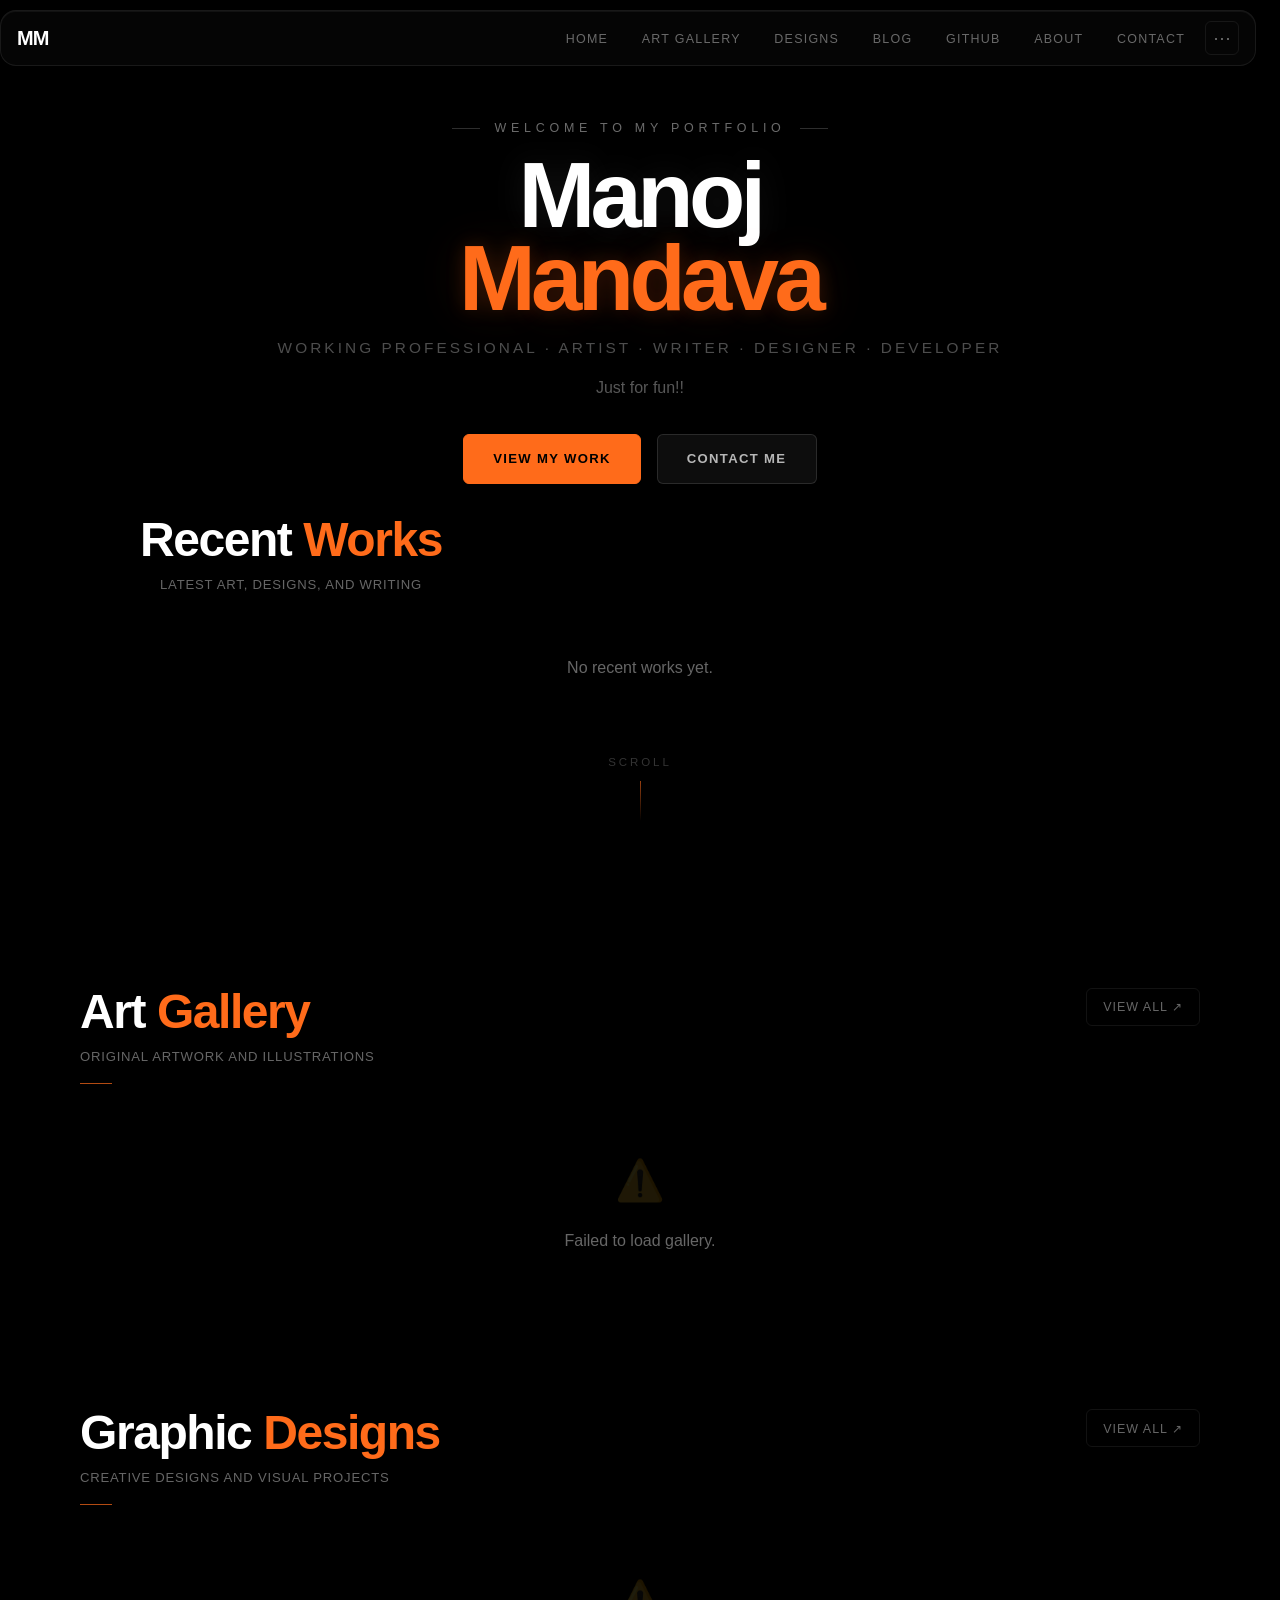
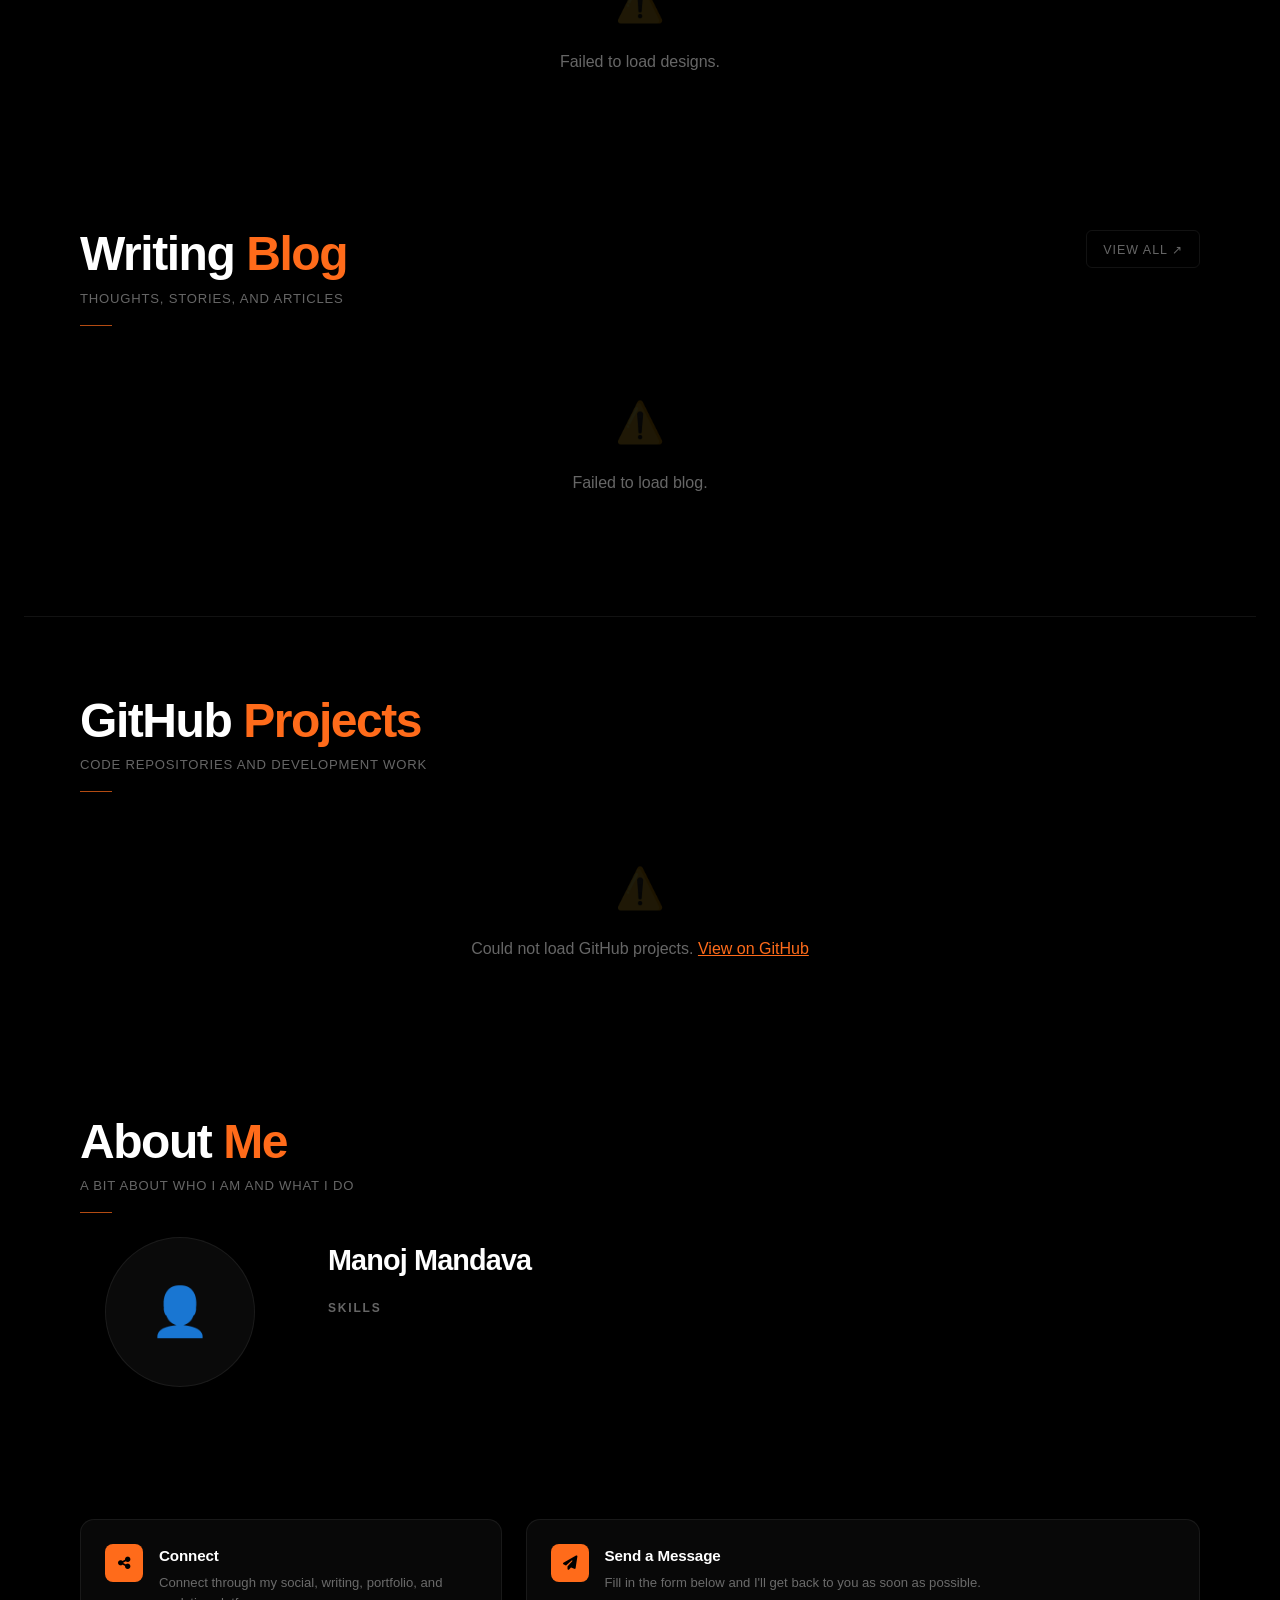
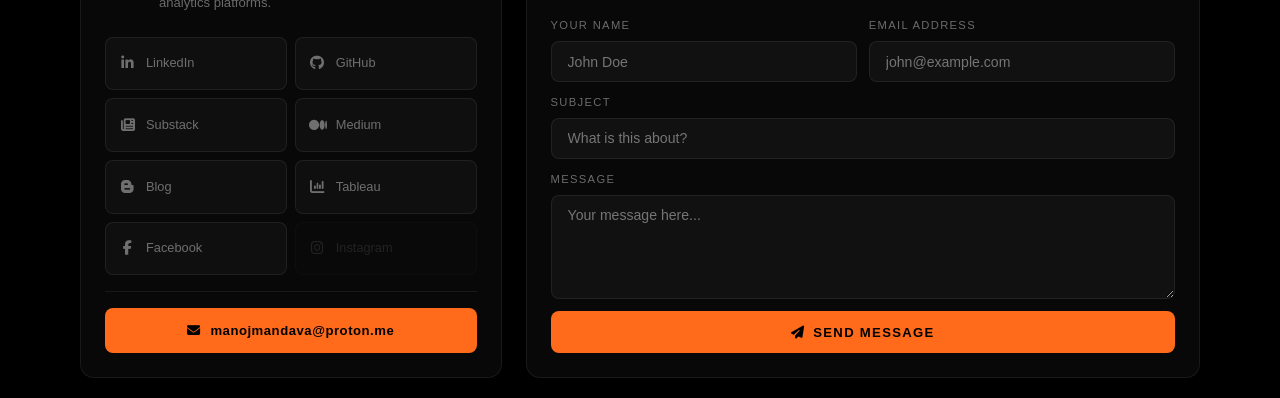
==== index.html @ 433a7941 "Desktop arrows only, hide on mobile" ====
<!DOCTYPE html>
<html lang="en">

<head>
    <meta charset="UTF-8" />
    <meta name="viewport" content="width=device-width, initial-scale=1.0" />
    <title>Manoj Mandava | Portfolio</title>
    <meta name="description" content="Portfolio of Manoj Mandava — artist, designer, developer, and writer." />
    <link rel="icon" href="./favicon.png" type="image/png">
    <link rel="shortcut icon" href="./favicon.png">
    <link rel="stylesheet" href="./css/style.css" />
    <link rel="stylesheet" href="https://cdnjs.cloudflare.com/ajax/libs/font-awesome/6.5.0/css/all.min.css">
</head>

<body>
    <!-- FULL PAGE INFINITY WATERMARK -->
    <div style="
    position:fixed;
    inset:0;
    z-index:0;
    pointer-events:none;
    background-image: url('./assets/infinity-bg.png');
    background-size: 140%;
    background-position: center center;
    background-repeat: repeat;
    opacity: 0.4;
    mix-blend-mode: screen;"></div>
    <!-- NAVBAR -->
    <nav>
        <a href="#home" class="nav-logo">MM</a>

        <ul class="nav-links">
            <li><a href="#home" class="active">Home</a></li>
            <li><a href="#gallery">Art Gallery</a></li>
            <li><a href="#designs">Designs</a></li>
            <li><a href="#blog">Blog</a></li>
            <li><a href="#github">GitHub</a></li>
            <li><a href="#about">About</a></li>
            <li><a href="#contact">Contact</a></li>

            <li class="admin-menu">
                <button type="button" class="admin-menu-btn" id="adminMenuBtn" aria-label="Admin controls">⋯</button>
                <div class="admin-dropdown" id="adminDropdown">
                    <a href="./admin.html" target="_blank" rel="noopener noreferrer" class="admin-dropdown-link">
                        Admin Panel
                    </a>
                </div>
            </li>
        </ul>

        <div class="hamburger"><span></span><span></span><span></span></div>
    </nav>

    <!-- HERO -->
    <section id="home">
        <div class="hero-content">
            <div class="hero-greeting">WELCOME TO MY PORTFOLIO</div>

            <h1 class="hero-name" id="hero-name">
                <span id="hero-first-name">Manoj</span>
                <span id="hero-last-name">Mandava</span>
            </h1>

            <p class="hero-title" id="hero-title">
                Working Professional · Artist · Writer · Designer · Developer
            </p>

            <p class="hero-tagline" id="hero-tagline">
                Just for fun!!
            </p>

            <div class="hero-btns">
                <a href="#gallery" class="btn-primary">View My Work</a>
                <a href="#contact" class="btn-ghost">Contact Me</a>
            </div>

            <div class="recent-works-section" id="recent-works-section">
                <div class="section-header-row">
                    <div>
                        <h2 class="section-title">Recent <span>Works</span></h2>
                        <p class="section-subtitle">Latest art, designs, and writing</p>
                    </div>
                </div>
                <div id="recentWorksGrid"></div>
            </div>

            <div class="hero-scroll">SCROLL</div>
        </div>
    </section>

    <!-- ART GALLERY -->
    <section id="gallery">
        <div class="section-header-row">
            <div>
                <h2 class="section-title">Art <span>Gallery</span></h2>
                <p class="section-subtitle">Original artwork and illustrations</p>
                <div class="section-divider"></div>
            </div>
            <button class="section-view-all" onclick="openCollectionModal('gallery')">View All ↗</button>
        </div>

        <div id="galleryGrid"></div>
    </section>

    <!-- DESIGNS -->
    <section id="designs">
        <div class="section-header-row">
            <div>
                <h2 class="section-title">Graphic <span>Designs</span></h2>
                <p class="section-subtitle">Creative designs and visual projects</p>
                <div class="section-divider"></div>
            </div>
            <button class="section-view-all" onclick="openCollectionModal('designs')">View All ↗</button>
        </div>

        <div id="designsGrid"></div>
    </section>

    <!-- BLOG -->
    <section id="blog">
        <div class="section-header-row">
            <div>
                <h2 class="section-title">Writing <span>Blog</span></h2>
                <p class="section-subtitle">Thoughts, stories, and articles</p>
                <div class="section-divider"></div>
            </div>
            <button class="section-view-all" onclick="openCollectionModal('blog')">View All ↗</button>
        </div>

        <div id="blogList"></div>
    </section>

    <!-- BLOG READER SECTION -->
    <section id="blogReader" style="display:none;visibility:hidden;height:0;overflow:hidden;padding:0;margin:0;">
    </section>

    <!-- BLOG READER MODAL (outside hidden section) -->
    <div id="blogReaderModal"
        style="display:none;position:fixed;inset:0;z-index:9000;background:rgba(0,0,0,0.85);backdrop-filter:blur(6px);overflow-y:auto;padding:2rem 1rem;">
        <div
            style="max-width:780px;margin:0 auto;background:var(--surface);border:1px solid var(--border);border-radius:18px;overflow:hidden;position:relative;">

            <!-- Header -->
            <div
                style="display:flex;align-items:center;justify-content:space-between;padding:1.2rem 1.5rem;border-bottom:1px solid var(--border);position:sticky;top:0;background:var(--surface);z-index:1;">
                <div style="display:flex;align-items:center;gap:0.8rem">
                    <span style="color:var(--accent);font-size:1.2rem">✍️</span>
                    <span id="readerModalMeta" style="font-size:0.85rem;color:var(--text-secondary)"></span>
                </div>
                <button onclick="closeBlogReader()"
                    style="background:transparent;border:1px solid var(--border);color:var(--text-secondary);width:36px;height:36px;border-radius:10px;cursor:pointer;font-size:1rem;display:flex;align-items:center;justify-content:center;transition:all 0.2s ease;"
                    onmouseover="this.style.borderColor='var(--accent)';this.style.color='var(--accent)'"
                    onmouseout="this.style.borderColor='var(--border)';this.style.color='var(--text-secondary)'">✕</button>
            </div>

            <!-- Content -->
            <div style="padding:2rem 1.5rem;">
                <h1 id="readerModalTitle"
                    style="font-size:1.8rem;font-weight:800;margin-bottom:1.5rem;color:var(--text-primary);line-height:1.2">
                </h1>
                <div id="readerModalContent" style="color:var(--text-secondary);line-height:1.8;font-size:1rem;"></div>
                <div id="readerModalExternal"
                    style="margin-top:2rem;padding-top:1.5rem;border-top:1px solid var(--border)"></div>
            </div>

        </div>
    </div>

    <!-- Modal Content -->
    <div style="padding:2rem 1.5rem;">
        <h1 id="readerModalTitle"
            style="font-size:1.8rem;font-weight:800;margin-bottom:1rem;color:var(--text-primary);line-height:1.2">
        </h1>
        <div id="readerModalContent" style="color:var(--text-secondary);line-height:1.8;font-size:1rem;">
        </div>
        <div id="readerModalExternal" style="margin-top:2rem;padding-top:1.5rem;border-top:1px solid var(--border)">
        </div>
    </div>

    </div>
    </div>
    </section>

    <!-- GITHUB -->
    <section id="github">
        <div class="section-header-row">
            <div>
                <h2 class="section-title">GitHub <span>Projects</span></h2>
                <p class="section-subtitle">Code repositories and development work</p>
                <div class="section-divider"></div>
            </div>
        </div>

        <div id="githubCards"></div>
    </section>

    <!-- ABOUT -->
    <section id="about">
        <div class="section-header-row">
            <div>
                <h2 class="section-title">About <span>Me</span></h2>
                <p class="section-subtitle">A bit about who I am and what I do</p>
                <div class="section-divider"></div>
            </div>
        </div>

        <div class="about-grid">
            <div class="about-image-card">
                <div id="about-avatar" class="about-avatar">👤</div>
            </div>

            <div class="about-content">
                <h3 id="about-name">Manoj Mandava</h3>
                <p id="about-bio1"></p>
                <p id="about-bio2"></p>

                <div class="skills-wrapper">
                    <h4>Skills</h4>
                    <div id="about-skills" class="skills-list"></div>
                </div>
            </div>
        </div>
    </section>

    <!-- CONTACT -->
    <section id="contact">
        <div class="contact-grid premium-contact-grid">

            <!-- LEFT: Connect Social Links -->
            <div class="contact-card premium-contact-card">
                <div class="contact-card-top">
                    <div class="contact-icon-badge">
                        <i class="fas fa-share-nodes"></i>
                    </div>
                    <div>
                        <h3>Connect</h3>
                        <p>Connect through my social, writing, portfolio, and analytics platforms.</p>
                    </div>
                </div>

                <div class="social-icons premium-social-icons">
                    <a href="https://www.linkedin.com/in/manojkmandava/" target="_blank" class="social-link linkedin">
                        <i class="fab fa-linkedin-in"></i><span>LinkedIn</span>
                    </a>
                    <a href="https://github.com/ManojM9894" target="_blank" class="social-link github">
                        <i class="fab fa-github"></i><span>GitHub</span>
                    </a>
                    <a href="https://substack.com/@manojmandava" target="_blank" class="social-link substack">
                        <i class="fas fa-newspaper"></i><span>Substack</span>
                    </a>
                    <a href="https://medium.com/@manoj.mandava9" target="_blank" class="social-link medium">
                        <i class="fab fa-medium-m"></i><span>Medium</span>
                    </a>
                    <a href="https://manojmandava.blogspot.com/" target="_blank" class="social-link blogger">
                        <i class="fab fa-blogger-b"></i><span>Blog</span>
                    </a>
                    <a href="https://public.tableau.com/app/profile/manoj.kumar.mandava/vizzes" target="_blank"
                        class="social-link tableau">
                        <i class="fas fa-chart-column"></i><span>Tableau</span>
                    </a>
                    <a href="https://www.facebook.com/manoj.mandava" target="_blank" class="social-link facebook">
                        <i class="fab fa-facebook-f"></i><span>Facebook</span>
                    </a>
                    <a href="#" class="social-link instagram disabled">
                        <i class="fab fa-instagram"></i><span>Instagram</span>
                    </a>
                </div>

                <!-- Email button at bottom -->
                <div style="margin-top:1rem;padding-top:1rem;border-top:1px solid var(--border)">
                    <a href="https://mail.google.com/mail/?view=cm&to=manojmandava@proton.me" target="_blank"
                        class="premium-email-btn" style="width:100%;justify-content:center">
                        <i class="fas fa-envelope"></i>
                        <span>manojmandava@proton.me</span>
                    </a>
                </div>
            </div>

            <!-- RIGHT: Contact Form -->
            <div class="contact-card premium-contact-card">
                <div class="contact-card-top">
                    <div class="contact-icon-badge">
                        <i class="fas fa-paper-plane"></i>
                    </div>
                    <div>
                        <h3>Send a Message</h3>
                        <p>Fill in the form below and I'll get back to you as soon as possible.</p>
                    </div>
                </div>

                <form id="contactForm" class="contact-form-grid">
                    <div class="contact-form-group">
                        <label>Your Name</label>
                        <input type="text" placeholder="John Doe" required />
                    </div>
                    <div class="contact-form-group">
                        <label>Email Address</label>
                        <input type="email" placeholder="john@example.com" required />
                    </div>
                    <div class="contact-form-group full">
                        <label>Subject</label>
                        <input type="text" placeholder="What is this about?" required />
                    </div>
                    <div class="contact-form-group full">
                        <label>Message</label>
                        <textarea rows="5" placeholder="Your message here..." required></textarea>
                    </div>
                    <div class="contact-form-group full">
                        <button type="submit" class="btn-primary premium-email-btn"
                            style="width:100%;justify-content:center;border:none;">
                            <i class="fas fa-paper-plane"></i>
                            Send Message
                        </button>
                    </div>
                </form>
            </div>

        </div>
    </section>

    <!-- COLLECTION MODAL -->
    <div class="collection-modal" id="collectionModal">
        <div class="collection-modal-backdrop" onclick="closeCollectionModal()"></div>

        <div class="collection-modal-panel">
            <div class="collection-modal-header">
                <h3 id="collectionModalTitle">All Items</h3>
                <button type="button" class="collection-close" onclick="closeCollectionModal()">✕</button>
            </div>

            <div id="collectionModalContent" class="collection-modal-content"></div>
        </div>
    </div>

    <div class="lightbox" id="lightbox">
    <div class="lightbox-content">
        <button class="lightbox-close" onclick="closeLightbox()">✕</button>
        <button class="lightbox-nav lightbox-prev" onclick="goToPrev()">‹</button>
        <img id="lightboxImg" src="" alt="Preview"/>
        <button class="lightbox-nav lightbox-next" onclick="goToNext()">›</button>
    </div>
</div>

    <!-- TOAST -->
    <div id="toast" class="toast"></div>

    <!-- SCRIPTS -->
    <script src="https://cdn.jsdelivr.net/npm/@supabase/supabase-js@2"></script>
    <script src="./js/supabase-config.js"></script>
    <script src="./js/github.js"></script>
    <script src="./js/app.js"></script>
</body>

</html>
---- css/style.css ----
/* ==========================================
   MANOJ MANDAVA PORTFOLIO
   Infinity Light Theme — SF Pro
========================================== */

* {
    margin: 0;
    padding: 0;
    box-sizing: border-box;
}

:root {
    --bg:             #000000;
    --surface:        #0a0a0a;
    --surface-2:      #050505;
    --accent:         #ff6b1a;
    --accent-alt:     #ffffff;
    --accent-dark:    rgba(255, 107, 26, 0.1);
    --text-primary:   #ffffff;
    --text-secondary: rgba(255, 255, 255, 0.4);
    --border:         rgba(255, 255, 255, 0.07);
    --nav-bg:         rgba(0, 0, 0, 0.75);
    --shadow:         0 12px 40px rgba(0, 0, 0, 0.6);
}

html { scroll-behavior: smooth; }

body {
    background: var(--bg);
    color: var(--text-primary);
    font-family: -apple-system, BlinkMacSystemFont, 'SF Pro Display', 'SF Pro Text',
                 'Helvetica Neue', 'Segoe UI', Arial, sans-serif;
    line-height: 1.6;
    overflow-x: hidden;
    -webkit-font-smoothing: antialiased;
    -moz-osx-font-smoothing: grayscale;
}

/* ==========================================
   SCROLLBAR
========================================== */
::-webkit-scrollbar { width: 4px; height: 4px; }
::-webkit-scrollbar-track { background: #000; }
::-webkit-scrollbar-thumb { background: #ff6b1a; border-radius: 999px; }
* { scrollbar-width: thin; scrollbar-color: #ff6b1a #000; }

/* ==========================================
   NAVIGATION
========================================== */
nav {
    position: fixed;
    top: 0;
    inset-inline: 0;
    z-index: 1000;
    height: 60px;
    padding: 0 2rem;
    display: flex;
    align-items: center;
    justify-content: space-between;
    background: var(--nav-bg);
    backdrop-filter: blur(20px);
    -webkit-backdrop-filter: blur(20px);
    border-bottom: 1px solid var(--border);
}

.nav-logo {
    color: var(--text-primary);
    text-decoration: none;
    font-size: 1.25rem;
    font-weight: 700;
    letter-spacing: -0.04em;
}

.nav-links {
    display: flex;
    align-items: center;
    gap: 0.4rem;
    list-style: none;
}

.nav-links a {
    color: var(--text-secondary);
    text-decoration: none;
    font-size: 0.78rem;
    font-weight: 500;
    text-transform: uppercase;
    letter-spacing: 0.1em;
    padding: 0.45rem 0.85rem;
    border-radius: 6px;
    transition: all 0.2s ease;
}

.nav-links a:hover,
.nav-links a.active {
    color: var(--text-primary);
    background: rgba(255, 255, 255, 0.06);
}

.hamburger {
    display: none;
    flex-direction: column;
    gap: 5px;
    cursor: pointer;
}

.hamburger span {
    width: 22px;
    height: 1.5px;
    background: var(--text-primary);
    border-radius: 999px;
}

/* ==========================================
   ADMIN MENU
========================================== */
.admin-menu { position: relative; list-style: none; }

.admin-menu-btn {
    background: transparent;
    border: 1px solid var(--border);
    color: var(--text-secondary);
    width: 34px;
    height: 34px;
    border-radius: 6px;
    cursor: pointer;
    font-size: 1.1rem;
    display: grid;
    place-items: center;
    transition: all 0.2s ease;
}

.admin-menu-btn:hover {
    border-color: rgba(255,255,255,0.2);
    color: var(--text-primary);
}

.admin-dropdown {
    position: absolute;
    top: calc(100% + 8px);
    right: 0;
    min-width: 170px;
    background: #111;
    border: 1px solid var(--border);
    border-radius: 10px;
    padding: 0.3rem;
    box-shadow: 0 20px 40px rgba(0,0,0,0.6);
    display: none;
    z-index: 1200;
}

.admin-dropdown.open { display: block; }

.admin-dropdown-link {
    display: block;
    width: 100%;
    background: transparent;
    border: none;
    color: var(--text-secondary);
    text-align: left;
    padding: 0.7rem 0.9rem;
    border-radius: 7px;
    font-size: 0.82rem;
    font-weight: 500;
    cursor: pointer;
    transition: all 0.15s ease;
    letter-spacing: 0.02em;
}

.admin-dropdown-link:hover {
    background: rgba(255,255,255,0.06);
    color: var(--text-primary);
}


/* ==========================================
   SECTIONS — ALIGNED WITH LEFT PADDING
========================================== */
section {
    width: 100%;
    max-width: 1500px;
    margin: 0 auto;
    padding: 88px 80px 20px;
}

#gallery, #designs, #blog,
#github, #about, #contact {
    padding-bottom: 20px;
}

.section-header-row {
    display: flex;
    align-items: flex-start;
    justify-content: space-between;
    gap: 1rem;
    flex-wrap: wrap;
    margin-bottom: 1rem;
}

.section-title {
    font-size: clamp(2rem, 4vw, 3rem);
    line-height: 1.0;
    font-weight: 700;
    color: var(--text-primary);
    margin: 0;
    letter-spacing: -0.03em;
}

.section-title span { color: var(--accent); }

.section-subtitle {
    margin-top: 0.6rem;
    color: var(--text-secondary);
    font-size: 0.82rem;
    letter-spacing: 0.06em;
    text-transform: uppercase;
}

.section-divider {
    width: 32px;
    height: 1px;
    background: var(--accent);
    margin-top: 1rem;
    opacity: 0.7;
}

.section-view-all {
    background: transparent;
    color: var(--text-secondary);
    border: 1px solid var(--border);
    border-radius: 6px;
    padding: 0.65rem 1rem;
    font-size: 0.78rem;
    font-weight: 500;
    cursor: pointer;
    transition: all 0.2s ease;
    text-decoration: none;
    display: inline-flex;
    align-items: center;
    gap: 0.3rem;
    text-transform: uppercase;
    letter-spacing: 0.08em;
}

.section-view-all:hover {
    border-color: rgba(255,255,255,0.2);
    color: var(--text-primary);
}

/* ==========================================
 INFINITY BG — NO FADE
========================================== */
#home {
    width: 100%;
    max-width: 100%;
    min-height: 100vh;
    padding: 0;
    display: flex;
    align-items: center;
    justify-content: center;
    text-align: center;
    overflow: hidden;
    position: relative;
    background-color: #000;
    background-attachment: scroll;
}


.hero-content {
    position: relative;
    z-index: 2;
    width: min(1200px, calc(100% - 40px));
    margin: 0 auto;
    padding: 100px 20px 60px;
}

.hero-greeting {
    color: rgba(255, 255, 255, 0.42);
    text-transform: uppercase;
    letter-spacing: 0.38em;
    font-size: 0.78rem;
    margin-bottom: 1rem;
    font-weight: 400;
    opacity: 0;
    animation: fadeInUp 0.8s ease forwards 0.2s;
    display: flex;
    align-items: center;
    justify-content: center;
    gap: 14px;
}

.hero-greeting::before,
.hero-greeting::after {
    content: '';
    display: block;
    width: 28px;
    height: 1px;
    background: rgba(255,255,255,0.18);
}

.hero-name {
    font-size: clamp(3rem, 7vw, 5.5rem);
    line-height: 0.88;
    font-weight: 700;
    margin: 0 0 1.2rem;
    opacity: 0;
    animation: fadeInUp 0.8s ease forwards 0.35s;
    letter-spacing: -0.045em;
}

#hero-first-name {
    display: block;
    color: #ffffff;
    text-shadow: 0 0 40px rgba(255,255,255,0.15);
}

#hero-last-name {
    display: block;
    color: #ff6b1a;
    text-shadow: 0 0 30px rgba(255,255,255,0.15), 0 0 60px rgba(255,255,255,0.15);
}

.hero-title {
    color: rgba(255,255,255,0.3);
    font-size: clamp(0.82rem, 1.8vw, 0.96rem);
    margin-bottom: 0.8rem;
    letter-spacing: 0.2em;
    text-transform: uppercase;
    font-weight: 400;
    opacity: 0;
    animation: fadeInUp 0.8s ease forwards 0.5s;
}

.hero-tagline {
    max-width: 620px;
    margin: 0 auto 2rem;
    color: rgba(255,255,255,0.34);
    font-size: 1rem;
    line-height: 1.75;
    font-weight: 300;
    opacity: 0;
    animation: fadeInUp 0.8s ease forwards 0.65s;
}

.hero-btns {
    display: flex;
    align-items: center;
    justify-content: center;
    gap: 1rem;
    flex-wrap: wrap;
    margin-bottom: 2rem;
    opacity: 0;
    animation: fadeInUp 0.8s ease forwards 0.8s;
}

.btn-primary,
.btn-ghost {
    display: inline-flex;
    align-items: center;
    justify-content: center;
    min-width: 160px;
    padding: 0.85rem 1.8rem;
    border-radius: 6px;
    font-size: 0.82rem;
    font-weight: 600;
    text-transform: uppercase;
    letter-spacing: 0.1em;
    text-decoration: none;
    transition: all 0.2s ease;
    cursor: pointer;
}

.btn-primary {
    background: #ff6b1a;
    color: #000;
    border: 1px solid #ff6b1a;
}

.btn-primary:hover {
    background: #ff5500;
    border-color: #ff5500;
    transform: translateY(-2px);
}

.btn-ghost {
    background: rgba(255,255,255,0.05);
    color: rgba(255,255,255,0.7);
    border: 1px solid rgba(255,255,255,0.12);
    backdrop-filter: blur(10px);
}

.btn-ghost:hover {
    background: rgba(255,255,255,0.1);
    color: #fff;
    transform: translateY(-2px);
    box-shadow: 0 0 20px rgba(255,255,255,0.06);
}

.hero-scroll {
    margin-top: 1.5rem;
    color: rgba(255,255,255,0.2);
    letter-spacing: 0.25em;
    font-size: 0.72rem;
    text-transform: uppercase;
}

.hero-scroll::after {
    content: '';
    display: block;
    width: 1px;
    height: 40px;
    background: linear-gradient(to bottom, rgba(255,107,26,0.6), transparent);
    margin: 10px auto 0;
}

/* ==========================================
   RECENT WORKS
========================================== */
.recent-works-section {
    width: 100%;
    max-width: 100%;
    margin: 1rem 0 0;
    padding: 0;
}

.recent-works-section .section-header-row {
    padding: 0 80px;
    justify-content: flex-start;
    margin-bottom: 0.8rem;
}

#recentWorksGrid { width: 100%; margin: 0.5rem 0 0; }

/* ==========================================
   CAROUSEL
========================================== */
.carousel-shell {
    width: 100%;
    position: relative;
    padding-top: 20px;
    padding-bottom: 10px;
    overflow: hidden;
}

.carousel-wrap {
    width: 100%;
    overflow: hidden;
    position: relative;
}

.carousel-track,
.recent-works-track {
    display: flex;
    align-items: center;
    gap: 1.15rem;
    width: max-content;
    padding: 10px calc(50vw - 150px);
}

.carousel-card,
.recent-work-card {
    flex: 0 0 300px;
    width: 300px;
    min-width: 300px;
    max-width: 300px;
    scroll-snap-align: center;
    transform-origin: center bottom;
    transition: transform 0.22s ease, opacity 0.22s ease;
    will-change: transform;
}

.carousel-card.is-active,
.blog-carousel-card.is-active,
.recent-work-card.is-active { z-index: 3; }

.carousel-card:not(.is-active),
.blog-carousel-card:not(.is-active),
.recent-work-card:not(.is-active) { opacity: 0.55; }

.carousel-image,
.recent-work-image {
    width: 300px;
    height: 300px;
    position: relative;
    overflow: hidden;
    border-radius: 10px;
    background: var(--surface);
    border: 1px solid var(--border);
    cursor: pointer;
    transition: border-color 0.25s ease, box-shadow 0.25s ease;
}

.carousel-image:hover,
.recent-work-image:hover {
    border-color: rgba(255,255,255,0.15);
}

.carousel-image img,
.recent-work-image img {
    width: 100%;
    height: 100%;
    object-fit: cover;
    display: block;
}

.image-title-overlay {
    position: absolute;
    inset-inline: 0;
    bottom: 0;
    padding: 1rem 0.85rem 0.75rem;
    background: linear-gradient(to top, rgba(0,0,0,0.85), transparent);
    pointer-events: none;
}

.image-title-overlay span {
    color: #fff;
    font-size: 0.82rem;
    font-weight: 600;
    line-height: 1.3;
    letter-spacing: 0.02em;
}
.carousel-image {
    position: relative;
    width: 100%;
    height: 220px;
    overflow: hidden;
}

.carousel-image img {
    width: 100%;
    height: 100%;
    object-fit: cover;
    display: block;
}
/* ==========================================
   BLOG CAROUSEL CARD — WITH HOVER GLOW
========================================== */
.blog-carousel-card {
    flex: 0 0 380px;
    width: 380px;
    min-width: 380px;
    max-width: 380px;
    scroll-snap-align: center;
    transform-origin: center bottom;
    transition: transform 0.22s ease, opacity 0.22s ease,
                border-color 0.3s ease, box-shadow 0.3s ease;
    will-change: transform;
    background: rgba(10,10,10,0.9);
    border: 1px solid var(--border);
    border-radius: 12px;
    padding: 1.4rem;
    backdrop-filter: blur(10px);
}

.blog-carousel-card:hover {
    border-color: rgba(255,255,255,0.2);
    box-shadow: 0 0 0 1px rgba(255,255,255,0.06),
                0 0 24px rgba(255,255,255,0.05),
                0 8px 32px rgba(0,0,0,0.5);
}

.blog-scroll-meta {
    font-size: 0.72rem;
    color: var(--text-secondary);
    margin-bottom: 0.75rem;
    letter-spacing: 0.08em;
    text-transform: uppercase;
}

.blog-scroll-title {
    font-size: 1.05rem;
    font-weight: 600;
    color: var(--text-primary);
    margin-bottom: 0.5rem;
    letter-spacing: -0.02em;
}

.blog-scroll-excerpt {
    font-size: 0.85rem;
    color: var(--text-secondary);
    line-height: 1.65;
}

.infinite-carousel {
    overflow-x: hidden !important;
    overflow-y: visible !important;
    cursor: grab;
}

.infinite-carousel.is-dragging { cursor: grabbing; }

/* =========================================================
GITHUB
========================================================= */

body,
button,
input,
textarea,
select,
.nav-logo,
.nav-links a,
.hero-greeting,
.hero-name,
.hero-title,
.hero-tagline,
.section-title,
.section-subtitle {
    font-family:
        -apple-system,
        BlinkMacSystemFont,
        "SF Pro Display",
        "SF Pro Text",
        "Helvetica Neue",
        "Segoe UI",
        Arial,
        sans-serif !important;
}
#home {
    width: 100%;
    max-width: 100%;
    min-height: 100vh;
    padding: 0;
    display: flex;
    align-items: center;
    justify-content: center;
    text-align: center;
    overflow: hidden;
    position: relative;
    background-color: #000;
    background-attachment: scroll;
}


.hero-content {
    position: relative !important;
    z-index: 2 !important;
}

.hero-name {
    font-size: clamp(3.1rem, 7.2vw, 5.9rem) !important;
    line-height: 0.9 !important;
    letter-spacing: -0.05em !important;
    font-weight: 700 !important;
    margin: 0 0 1rem !important;
}

#hero-first-name {
    color: #ffffff !important;
    display: block !important;
    text-shadow: 0 0 34px rgba(255,255,255,0.08) !important;
}

#hero-last-name {
    color: #ff6b1a !important;
    display: block !important;
    text-shadow:
        0 0 20px rgba(255,107,26,0.2),
        0 0 50px rgba(255,107,26,0.12) !important;
}

.hero-title {
    color: rgba(255,255,255,0.3) !important;
}

.hero-tagline {
    color: rgba(255,255,255,0.34) !important;
    max-width: 620px !important;
}

#githubCards {
    width: 100% !important;
    display: grid !important;
    grid-template-columns: repeat(auto-fit, minmax(290px, 1fr)) !important;
    gap: 1rem !important;
    margin-top: 1rem !important;
}

.github-card {
    background: rgba(10,10,10,0.82) !important;
    border: 1px solid rgba(255,255,255,0.08) !important;
    border-radius: 12px !important;
    padding: 1.2rem !important;
    transition: all 0.2s ease !important;
    backdrop-filter: blur(10px) !important;
}

.github-card:hover {
    transform: translateY(-3px) !important;
    border-color: rgba(255,255,255,0.16) !important;
}

.github-card-header {
    display: flex !important;
    align-items: center !important;
    gap: 0.7rem !important;
    margin-bottom: 0.8rem !important;
}

.github-card-name {
    color: #fff !important;
    text-decoration: none !important;
    font-weight: 600 !important;
}

.github-card-name:hover {
    color: var(--accent) !important;
}

.github-card-desc {
    color: rgba(255,255,255,0.45) !important;
    font-size: 0.88rem !important;
    line-height: 1.6 !important;
    margin-bottom: 1rem !important;
}

.github-stats {
    display: flex !important;
    flex-wrap: wrap !important;
    gap: 0.8rem !important;
    font-size: 0.8rem !important;
    color: rgba(255,255,255,0.5) !important;
}

.github-stat {
    display: flex !important;
    align-items: center !important;
    gap: 0.3rem !important;
}

.github-lang-dot {
    width: 8px !important;
    height: 8px !important;
    border-radius: 50% !important;
    background: var(--accent) !important;
    display: inline-block !important;
}
/* ==========================================
   ABOUT
========================================== */
.about-grid {
    display: grid;
    grid-template-columns: 200px 1fr;
    gap: 3rem;
    align-items: start;
    margin-top: 1.5rem;
}

.about-image-card { display: flex; justify-content: center; }

.about-avatar {
    width: 150px;
    height: 150px;
    border-radius: 50%;
    background: var(--surface);
    border: 1px solid var(--border);
    display: flex;
    align-items: center;
    justify-content: center;
    overflow: hidden;
    font-size: 3rem;
}

.about-avatar img { width: 100%; height: 100%; object-fit: cover; }

.about-content h3 {
    font-size: 1.8rem;
    margin-bottom: 1rem;
    color: var(--text-primary);
    letter-spacing: -0.03em;
    font-weight: 700;
}

.about-content p {
    color: var(--text-secondary);
    font-size: 0.95rem;
    line-height: 1.8;
    margin-bottom: 1rem;
    font-weight: 300;
}

.skills-wrapper h4 {
    margin-top: 1rem;
    margin-bottom: 0.9rem;
    font-size: 0.75rem;
    color: var(--text-secondary);
    text-transform: uppercase;
    letter-spacing: 0.15em;
}

.skills-list { display: flex; flex-wrap: wrap; gap: 0.5rem; }

.skill-tag {
    background: transparent;
    border: 1px solid var(--border);
    color: var(--text-secondary);
    padding: 0.35rem 0.85rem;
    border-radius: 999px;
    font-size: 0.78rem;
    font-weight: 400;
    letter-spacing: 0.04em;
    transition: all 0.2s ease;
}

.skill-tag:hover {
    border-color: var(--accent);
    color: var(--accent);
}

/* ==========================================
   CONTACT
========================================== */
.premium-contact-grid {
    display: grid;
    grid-template-columns: 1fr 1.6fr;
    gap: 1.5rem;
    align-items: stretch;
    margin-top: 1.5rem;
}

.premium-contact-card {
    background: rgba(10,10,10,0.85);
    border: 1px solid var(--border);
    border-radius: 14px;
    padding: 1.5rem;
    display: flex;
    flex-direction: column;
    backdrop-filter: blur(20px);
    transition: border-color 0.3s ease, box-shadow 0.3s ease, transform 0.3s ease;
}

.premium-contact-card:hover {
    border-color: rgba(255,255,255,0.22);
    box-shadow: 0 0 0 1px rgba(255,255,255,0.08),
                0 0 30px rgba(255,255,255,0.06),
                0 0 80px rgba(255,255,255,0.03),
                0 8px 32px rgba(0,0,0,0.5);
    transform: translateY(-3px);
}

.contact-card-top {
    display: flex;
    align-items: flex-start;
    gap: 1rem;
    margin-bottom: 1.5rem;
}

.contact-icon-badge {
    width: 38px;
    height: 38px;
    min-width: 38px;
    background: var(--accent);
    border-radius: 8px;
    display: flex;
    align-items: center;
    justify-content: center;
    color: #000;
    font-size: 0.9rem;
    flex-shrink: 0;
}

.contact-card-top h3 {
    font-size: 0.95rem;
    font-weight: 600;
    margin-bottom: 0.3rem;
    color: var(--text-primary);
    letter-spacing: -0.01em;
}

.contact-card-top p {
    font-size: 0.82rem;
    color: var(--text-secondary);
    line-height: 1.5;
    margin: 0;
    font-weight: 300;
}

.premium-email-btn {
    display: inline-flex;
    align-items: center;
    gap: 0.6rem;
    background: var(--accent);
    color: #000;
    text-decoration: none;
    padding: 0.75rem 1.2rem;
    border-radius: 8px;
    font-weight: 600;
    font-size: 0.82rem;
    transition: all 0.25s ease;
    width: 100%;
    justify-content: center;
    letter-spacing: 0.04em;
}

.premium-email-btn:hover {
    background: #ff5500;
    transform: translateY(-2px);
}

.premium-social-icons {
    display: grid;
    grid-template-columns: 1fr 1fr;
    gap: 0.5rem;
    flex: 1;
}

.social-link {
    display: flex;
    align-items: center;
    gap: 0.65rem;
    padding: 0.6rem 0.85rem;
    border-radius: 8px;
    background: rgba(255,255,255,0.03);
    border: 1px solid var(--border);
    text-decoration: none;
    color: var(--text-secondary);
    font-size: 0.8rem;
    font-weight: 500;
    transition: all 0.25s ease;
}

.social-link i { font-size: 0.9rem; width: 16px; text-align: center; }

.social-link:hover {
    transform: translateY(-2px);
    border-color: rgba(255,255,255,0.2);
    color: #fff;
    box-shadow: 0 0 16px rgba(255,255,255,0.06), 0 4px 12px rgba(0,0,0,0.3);
}

.social-link.linkedin:hover  { border-color:#0077b5; color:#0077b5; box-shadow:0 0 16px rgba(0,119,181,0.2); }
.social-link.github:hover    { border-color:#fff;    color:#fff;    box-shadow:0 0 16px rgba(255,255,255,0.1); }
.social-link.substack:hover  { border-color:#FF6719; color:#FF6719; box-shadow:0 0 16px rgba(255,103,25,0.2); }
.social-link.medium:hover    { border-color:#fff;    color:#fff;    box-shadow:0 0 16px rgba(255,255,255,0.1); }
.social-link.blogger:hover   { border-color:#FF5722; color:#FF5722; box-shadow:0 0 16px rgba(255,87,34,0.2); }
.social-link.tableau:hover   { border-color:#E97627; color:#E97627; box-shadow:0 0 16px rgba(233,118,39,0.2); }
.social-link.facebook:hover  { border-color:#1877F2; color:#1877F2; box-shadow:0 0 16px rgba(24,119,242,0.2); }
.social-link.instagram:hover { border-color:#E1306C; color:#E1306C; box-shadow:0 0 16px rgba(225,48,108,0.2); }
.social-link.disabled        { opacity:0.25; cursor:default; pointer-events:none; }

.contact-form-grid {
    display: grid;
    grid-template-columns: 1fr 1fr;
    gap: 0.75rem;
}

.contact-form-group { display: flex; flex-direction: column; gap: 0.4rem; }
.contact-form-group.full { grid-column: 1 / -1; }

.contact-form-group label {
    font-size: 0.7rem;
    color: var(--text-secondary);
    text-transform: uppercase;
    letter-spacing: 0.12em;
    font-weight: 500;
}

.contact-form-group input,
.contact-form-group textarea {
    background: rgba(255,255,255,0.04);
    border: 1px solid var(--border);
    border-radius: 8px;
    padding: 0.7rem 1rem;
    color: var(--text-primary);
    font-size: 0.88rem;
    font-family: inherit;
    font-weight: 400;
    transition: border-color 0.2s ease;
    resize: vertical;
}

.contact-form-group input:focus,
.contact-form-group textarea:focus {
    outline: none;
    border-color: rgba(255,107,26,0.4);
}

#contactForm button[type="submit"] {
    background: var(--accent);
    color: #000;
    border: none;
    font-weight: 700;
    font-size: 0.82rem;
    text-transform: uppercase;
    letter-spacing: 0.1em;
    padding: 0.85rem 1.8rem;
    border-radius: 8px;
    width: 100%;
    cursor: pointer;
    transition: all 0.25s ease;
    display: flex;
    align-items: center;
    justify-content: center;
    gap: 0.5rem;
    font-family: inherit;
}

#contactForm button[type="submit"]:hover {
    background: #ff5500;
    transform: translateY(-2px);
}

/* ==========================================
   EMPTY STATE
========================================== */
.empty-state {
    text-align: center;
    padding: 3rem 1rem;
    color: var(--text-secondary);
    width: 100%;
}

.empty-state-icon { font-size: 2.5rem; margin-bottom: 1rem; opacity: 0.3; }

/* ==========================================
   LIGHTBOX
========================================== */
.lightbox {
    position: fixed;
    inset: 0;
    display: none;
    background: rgba(0,0,0,0.95);
    z-index: 99999;
    align-items: center;
    justify-content: center;
    padding: 24px;
    backdrop-filter: blur(10px);
    touch-action: none;
    cursor: grab;
}

.lightbox.active { display: flex; }

.lightbox.active { display: flex; }

.lightbox-content {
    position: relative;
    max-width: min(1100px, 100%);
    max-height: 100%;
    touch-action: none;
    overflow: hidden;
}

#lightboxImg {
    touch-action: none;
    user-select: none;
    -webkit-user-select: none;
    cursor: grab;
    max-width: 100%;
    max-height: calc(100vh - 80px);
    border-radius: 10px;
    display: block;
    transition: opacity 0.18s ease;
}
.lightbox-close {
    position: absolute;
    top: 18px;
    right: 18px;

    width: 34px;
    height: 34px;

    border-radius: 50%;
    background: rgba(255, 255, 255, 0.4);
    backdrop-filter: blur(10px);

    display: flex;
    align-items: center;
    justify-content: center;

    color: #9d9999;
    font-size: 18px;
    cursor: pointer;

    transition: all 0.25s ease;
}

.lightbox-close:hover {
    background: rgba(255,255,255,0.15);
    transform: scale(1.05);
}

/* ==========================================
   VIEW ALL MODAL — FINAL CLEAN FIX
========================================== */
.collection-modal {
    position: fixed;
    inset: 0;
    display: none;
    z-index: 9999;
}
.collection-modal.open {
    display: flex;
    align-items: center;
    justify-content: center;
}
.collection-modal-backdrop {
    position: absolute;
    inset: 0;
    background: rgba(0, 0, 0, 0.88);
    backdrop-filter: blur(8px);
}
.collection-modal-panel {
    position: relative;
    z-index: 1;
    width: min(1180px, calc(100% - 32px));
    height: min(88vh, 920px);
    background: #0d0d0d;
    border: 1px solid var(--border);
    border-radius: 16px;
    overflow: hidden;
    display: flex;
    flex-direction: column;
}
.collection-modal-header {
    display: flex;
    align-items: center;
    justify-content: space-between;
    padding: 1rem 1.25rem;
    border-bottom: 1px solid var(--border);
    flex-shrink: 0;
}
.collection-modal-header h3 {
    font-size: 0.82rem;
    text-transform: uppercase;
    letter-spacing: 0.15em;
    color: var(--text-primary);
    font-weight: 600;
}
.collection-close {
    background: transparent;
    border: 1px solid var(--border);
    color: var(--text-secondary);
    width: 34px;
    height: 34px;
    border-radius: 8px;
    cursor: pointer;
    font-size: 0.9rem;
    transition: all 0.2s ease;
    flex-shrink: 0;
}
.collection-close:hover {
    border-color: rgba(255,255,255,0.2);
    color: #fff;
}
.collection-modal-content {
    flex: 1;
    min-height: 0;
    overflow-y: auto;
    overflow-x: hidden;
    padding: 1.25rem;
    display: grid;
    grid-template-columns: repeat(auto-fill, minmax(220px, 1fr));
    gap: 1rem;
    align-content: start;
    scrollbar-width: thin;
    scrollbar-color: rgba(255, 107, 26, 0.4) transparent;
}

.collection-modal-content::-webkit-scrollbar {
    width: 6px;
}

.collection-modal-content::-webkit-scrollbar-track {
    background: transparent;
}

.collection-modal-content::-webkit-scrollbar-thumb {
    background: rgba(255, 107, 26, 0.4);
    border-radius: 999px;
}

.collection-modal-content::-webkit-scrollbar-thumb:hover {
    background: rgba(255, 107, 26, 0.7);
}

.collection-grid-card {
    background: rgba(255, 255, 255, 0.03);
    border: 1px solid var(--border);
    border-radius: 12px;
    overflow: hidden;
    cursor: pointer;
    transition: all 0.25s ease;
}

.collection-grid-card:hover {
    border-color: rgba(255, 255, 255, 0.15);
    transform: translateY(-2px);
    box-shadow: 0 0 20px rgba(255, 255, 255, 0.05);
}

.collection-grid-card img {
    width: 100%;
    height: 200px;
    object-fit: cover;
    display: block;
}

.collection-grid-info {
    padding: 0.85rem 1rem 1rem;
    color: var(--text-secondary);
    font-size: 0.84rem;
    line-height: 1.5;
}

/* blog layout */
.blog-collection-grid {
    grid-template-columns: repeat(auto-fill, minmax(280px, 1fr));
}

.collection-blog-card {
    background: rgba(255,255,255,0.03);
    border: 1px solid var(--border);
    border-radius: 14px;
    padding: 1rem;
    display: flex;
    flex-direction: column;
    gap: 0.75rem;
    min-height: 220px;
}

.collection-blog-meta {
    font-size: 0.72rem;
    color: var(--text-secondary);
    text-transform: uppercase;
    letter-spacing: 0.08em;
    line-height: 1.5;
}

.collection-blog-title {
    font-size: 1rem;
    line-height: 1.35;
    font-weight: 600;
    color: var(--text-primary);
}

.collection-blog-excerpt {
    font-size: 0.86rem;
    line-height: 1.65;
    color: var(--text-secondary);
    flex: 1;
}

.collection-blog-actions {
    display: flex;
    gap: 0.6rem;
    flex-wrap: wrap;
}

.collection-blog-btn {
    display: inline-flex;
    align-items: center;
    justify-content: center;
    min-height: 38px;
    padding: 0.6rem 0.95rem;
    border-radius: 8px;
    background: transparent;
    border: 1px solid var(--border);
    color: var(--text-primary);
    text-decoration: none;
    cursor: pointer;
    font-size: 0.82rem;
    transition: all 0.2s ease;
}

.collection-blog-btn:hover {
    border-color: rgba(255,255,255,0.16);
    color: var(--accent);
}

/* ==========================================
   RESPONSIVE
========================================== */
/* @media (max-width: 1024px) {
    section { padding: 60px 40px 20px; }
    .recent-works-section .section-header-row { padding: 0 40px; }
}

@media (max-width: 768px) {
    section { width: 100%; padding: 50px 16px 16px; }
    #home   { background-attachment: scroll; }

    .recent-works-section .section-header-row { padding: 0 16px; }

    .nav-links {
        display: none;
        position: absolute;
        top: 60px; left: 0; right: 0;
        background: rgba(0,0,0,0.97);
        flex-direction: column;
        padding: 1rem;
        border-bottom: 1px solid var(--border);
        backdrop-filter: blur(20px);
        z-index: 999;
    }
    .nav-links.open { display: flex; }
    .hamburger      { display: flex; }

    .hero-name { font-size: clamp(2.8rem, 12vw, 4.5rem) !important; }
    .hero-title { font-size: 0.72rem; }
    .hero-tagline { font-size: 0.88rem; }

    .carousel-track,
    .recent-works-track {
        padding: 10px calc(50vw - 130px);
        gap: 0.75rem;
    }

    .carousel-card,
    .recent-work-card {
        flex: 0 0 240px;
        width: 240px;
        min-width: 240px;
        max-width: 240px;
    }

    .carousel-image,
    .recent-work-image {
        width: 240px;
        height: 240px;
    }

    .blog-carousel-card {
        flex: 0 0 300px;
        width: 300px;
        min-width: 300px;
        max-width: 300px;
    }

    .about-grid {
        grid-template-columns: 1fr;
        gap: 1.5rem;
        text-align: center;
    }

    .about-image-card { justify-content: center; }

    .skills-list { justify-content: center; }

    .premium-contact-grid {
        grid-template-columns: 1fr;
        gap: 1rem;
    }

    .premium-social-icons {
        grid-template-columns: 1fr 1fr;
    }

    .contact-form-grid {
        grid-template-columns: 1fr;
    }

    .section-title { font-size: clamp(1.8rem, 6vw, 2.5rem); }

    .hero-btns {
        flex-direction: column;
        align-items: center;
    }

    .btn-primary,
    .btn-ghost {
        width: 100%;
        max-width: 280px;
    }

    .collection-modal.open { padding: 8px; }

    .collection-modal-panel {
        height: 95vh;
        border-radius: 12px;
    }

    .collection-modal-content {
        grid-template-columns: repeat(2, 1fr) !important;
        padding: 0.75rem;
        gap: 0.65rem;
    }

    .collection-grid-card img {
        height: 130px;
        min-height: 130px;
    }

    #githubCards {
        grid-template-columns: 1fr !important;
    }

    .premium-email-btn {
        font-size: 0.75rem;
    }
}

@media (max-width: 420px) {
    .hero-name { font-size: clamp(2.2rem, 11vw, 3.5rem) !important; }
    .section-title { font-size: 1.6rem; }
    .collection-modal-content {
        grid-template-columns: 1fr !important;
    }
} */
/* ==========================================
   BLOG READER MODAL
========================================== */
#readerModalContent h1,
#readerModalContent h2,
#readerModalContent h3 {
    color: var(--text-primary);
    margin: 1.5rem 0 0.8rem;
    line-height: 1.2;
    letter-spacing: -0.02em;
}

#readerModalContent h1 { font-size: 1.6rem; font-weight: 700; }
#readerModalContent h2 { font-size: 1.3rem; font-weight: 600; }
#readerModalContent h3 { font-size: 1.1rem; font-weight: 600; }

#readerModalContent p {
    margin-bottom: 1rem;
    color: var(--text-secondary);
    line-height: 1.8;
    font-weight: 300;
    font-size: 0.95rem;
}

#readerModalContent strong { color: var(--text-primary); font-weight: 600; }
#readerModalContent em     { color: var(--accent); font-style: italic; }
#readerModalContent a      { color: var(--accent); text-decoration: underline; }

#readerModalContent blockquote {
    border-left: 2px solid var(--accent);
    padding-left: 1rem;
    margin: 1rem 0;
    color: var(--text-secondary);
    font-style: italic;
}

#readerModalContent ul,
#readerModalContent ol {
    padding-left: 1.5rem;
    margin-bottom: 1rem;
    color: var(--text-secondary);
}

#readerModalContent li { margin-bottom: 0.4rem; }

#readerModalContent code {
    background: rgba(255,255,255,0.05);
    border: 1px solid var(--border);
    border-radius: 4px;
    padding: 0.15rem 0.4rem;
    font-family: 'SF Mono', 'Fira Code', monospace;
    font-size: 0.85rem;
    color: var(--accent);
}

/* ==========================================
   ANIMATIONS
========================================== */
@keyframes fadeInUp {
    from { opacity: 0; transform: translateY(20px); }
    to   { opacity: 1; transform: translateY(0); }
}

/* ==========================================
   RESPONSIVE
========================================== */
@media (max-width: 1024px) {
    section { padding: 88px 40px 20px; }
    .recent-works-section .section-header-row { padding: 0 40px; }
}

@media (max-width: 768px) {
    section { width: 100%; padding: 60px 20px 20px; }
    #home   { background-attachment: scroll; background-size: 120%; }

    .recent-works-section .section-header-row { padding: 0 20px; }

    .nav-links {
        display: none;
        position: absolute;
        top: 60px; left: 0; right: 0;
        background: rgba(0,0,0,0.95);
        flex-direction: column;
        padding: 1rem;
        border-bottom: 1px solid var(--border);
        backdrop-filter: blur(20px);
    }

    .nav-links.open { display: flex; }
    .hamburger      { display: flex; }

    .carousel-track,
    .recent-works-track { padding: 10px calc(50vw - 130px); gap: 0.75rem; }

    .about-grid           { grid-template-columns: 1fr; gap: 2rem; }
    .premium-contact-grid { grid-template-columns: 1fr; gap: 1.2rem; }
    .premium-social-icons { grid-template-columns: 1fr 1fr; }
    .contact-form-grid    { grid-column: 1fr; }

    .hero-name { font-size: clamp(3rem, 14vw, 5rem); }
}
/* =========================================================
MOBILE + VIEW ALL MODAL 
========================================================= */

/* body lock when modal opens */
body.modal-open {
    overflow: hidden !important;
}

/* reduce gap between Writing Blog and GitHub */
#blog {
    padding-bottom: 8px !important;
}

#github {
    padding-top: 24px !important;
}

#blog .carousel-shell,
#github .carousel-shell {
    padding-top: 10px !important;
    padding-bottom: 6px !important;
}

/* make modal open as centered flex instead of block */
.collection-modal.open {
    display: flex !important;
    align-items: center !important;
    justify-content: center !important;
}

/* stable modal sizing */
.collection-modal-panel {
    width: min(1180px, calc(100% - 24px)) !important;
    height: min(88vh, 920px) !important;
    max-height: 88vh !important;
    margin: 0 !important;
    display: flex !important;
    flex-direction: column !important;
}

/* make the content area the real scroll container */
.collection-modal-content {
    flex: 1 1 auto !important;
    min-height: 0 !important;
    overflow-y: auto !important;
    overflow-x: hidden !important;
    -webkit-overflow-scrolling: touch !important;
    scroll-behavior: smooth !important;
    padding: 1rem !important;
    display: grid !important;
    grid-template-columns: repeat(auto-fill, minmax(220px, 1fr)) !important;
    gap: 1rem !important;
    align-content: start !important;
}

/* desktop blog modal cards */
.blog-collection-grid {
    grid-template-columns: repeat(auto-fill, minmax(260px, 1fr)) !important;
}

.collection-blog-card {
    background: rgba(255,255,255,0.03) !important;
    border: 1px solid var(--border) !important;
    border-radius: 14px !important;
    padding: 1rem !important;
    display: flex !important;
    flex-direction: column !important;
    gap: 0.7rem !important;
    min-height: 220px !important;
}

.collection-blog-meta {
    font-size: 0.7rem !important;
    letter-spacing: 0.08em !important;
    text-transform: uppercase !important;
    color: rgba(255,255,255,0.45) !important;
    line-height: 1.5 !important;
}

.collection-blog-title {
    font-size: 1rem !important;
    font-weight: 700 !important;
    line-height: 1.35 !important;
    color: #fff !important;
}

.collection-blog-excerpt {
    font-size: 0.84rem !important;
    line-height: 1.6 !important;
    color: rgba(255,255,255,0.56) !important;
    flex: 1 !important;
}

.collection-blog-actions {
    display: flex !important;
    flex-wrap: wrap !important;
    gap: 0.6rem !important;
}

.collection-blog-btn {
    display: inline-flex !important;
    align-items: center !important;
    justify-content: center !important;
    min-height: 38px !important;
    padding: 0.65rem 0.95rem !important;
    border-radius: 10px !important;
    background: rgba(255,255,255,0.03) !important;
    border: 1px solid var(--border) !important;
    color: #fff !important;
    text-decoration: none !important;
    font-size: 0.8rem !important;
    letter-spacing: 0.06em !important;
    text-transform: uppercase !important;
    transition: all 0.2s ease !important;
}

.collection-blog-btn:hover {
    border-color: rgba(255,255,255,0.18) !important;
    color: var(--accent) !important;
}

/* improve design/gallery cards inside modal */
.collection-grid-card {
    background: rgba(255,255,255,0.03) !important;
    border: 1px solid var(--border) !important;
    border-radius: 12px !important;
    overflow: hidden !important;
}

.collection-grid-card img {
    width: 100% !important;
    height: 190px !important;
    object-fit: cover !important;
    display: block !important;
}

.collection-grid-info {
    padding: 0.8rem 0.9rem 0.95rem !important;
    color: var(--text-secondary) !important;
    font-size: 0.82rem !important;
    line-height: 1.5 !important;
}

/* load more button if present */
.collection-load-more-wrap {
    grid-column: 1 / -1 !important;
    display: flex !important;
    justify-content: center !important;
    padding-top: 0.5rem !important;
}

.collection-load-more-btn {
    min-width: 170px !important;
    padding: 0.8rem 1rem !important;
    border-radius: 10px !important;
    border: 1px solid var(--border) !important;
    background: rgba(255,255,255,0.04) !important;
    color: #fff !important;
    font-size: 0.78rem !important;
    letter-spacing: 0.08em !important;
    text-transform: uppercase !important;
    cursor: pointer !important;
}
@media (max-width: 768px) {

  /* FORCE 2 COLUMN */
  .collection-modal-content,
  .blog-collection-grid,
  .ios-notes-grid {
      display: grid !important;
      grid-template-columns: repeat(2, 1fr) !important;
      gap: 10px !important;
      padding: 12px !important;
  }

  /* BLOG NOTE STYLE */
  .ios-note-card {
      border-radius: 14px;
      min-height: 80px;
  }

  .ios-note-title {
      font-size: 13px;
      line-height: 1.4;
  }

  /* IMAGE GRID SQUARE */
  .collection-grid-card {
      aspect-ratio: 1 / 1;
      overflow: hidden;
      border-radius: 12px;
  }

  .collection-grid-card img {
      width: 100%;
      height: 100%;
      object-fit: cover;
  }

  /* REMOVE TEXT UNDER IMAGES */
  .collection-grid-info {
      display: none;
  }
}

/* fix contact form mobile typo */
@media (max-width: 768px) {
    section {
        padding: 68px 16px 18px !important;
    }

    .recent-works-section .section-header-row {
        padding: 0 16px !important;
    }

    .premium-contact-grid {
        grid-template-columns: 1fr !important;
        gap: 1rem !important;
    }

    .contact-form-grid {
        grid-template-columns: 1fr !important;
    }

    /* modal full usable height on mobile */
    .collection-modal-panel {
        width: calc(100% - 12px) !important;
        height: calc(100vh - 12px) !important;
        max-height: calc(100vh - 12px) !important;
        border-radius: 14px !important;
    }

    .collection-modal-header {
        padding: 0.9rem 1rem !important;
    }

    /* 2 items per row on mobile for all 3 sections */
    .collection-modal-content,
    .blog-collection-grid {
        grid-template-columns: repeat(2, minmax(0, 1fr)) !important;
        gap: 0.75rem !important;
        padding: 0.85rem !important;
    }

    .collection-grid-card img {
        height: 110px !important;
    }

    .collection-grid-info {
        padding: 0.65rem 0.7rem 0.8rem !important;
        font-size: 0.74rem !important;
    }

    .collection-blog-card {
        min-height: 0 !important;
        padding: 0.75rem !important;
        gap: 0.5rem !important;
    }

    .collection-blog-meta {
        font-size: 0.58rem !important;
        line-height: 1.4 !important;
    }

    .collection-blog-title {
        font-size: 0.84rem !important;
        line-height: 1.3 !important;
        display: -webkit-box !important;
        -webkit-line-clamp: 3 !important;
        -webkit-box-orient: vertical !important;
        overflow: hidden !important;
    }

    .collection-blog-excerpt {
        font-size: 0.72rem !important;
        line-height: 1.45 !important;
        display: -webkit-box !important;
        -webkit-line-clamp: 4 !important;
        -webkit-box-orient: vertical !important;
        overflow: hidden !important;
    }

    .collection-blog-actions {
        flex-direction: column !important;
        gap: 0.45rem !important;
    }

    .collection-blog-btn {
        width: 100% !important;
        min-height: 34px !important;
        font-size: 0.68rem !important;
        padding: 0.55rem 0.6rem !important;
    }
}
/* =========================================================
   APPLE-STYLE FLOATING GLASS NAV + SMOOTH SCROLL FADE
========================================================= */

/* base nav animation */
nav {
    transition:
        height 0.32s ease,
        padding 0.32s ease,
        background-color 0.32s ease,
        border-color 0.32s ease,
        box-shadow 0.32s ease,
        backdrop-filter 0.32s ease,
        -webkit-backdrop-filter 0.32s ease,
        transform 0.32s ease,
        opacity 0.32s ease;
}

/* floating glass shell */
nav.nav-glass {
    top: 10px !important;
    left: 12px !important;
    right: 12px !important;
    inset-inline: auto !important;
    width: calc(100% - 24px) !important;
    height: 56px !important;
    padding: 0 16px !important;
    border-radius: 16px !important;
    background: rgba(12, 12, 12, 0.48) !important;
    border: 1px solid rgba(255, 255, 255, 0.08) !important;
    box-shadow:
        0 10px 30px rgba(0, 0, 0, 0.28),
        inset 0 1px 0 rgba(255, 255, 255, 0.05) !important;
    backdrop-filter: blur(18px) saturate(140%) !important;
    -webkit-backdrop-filter: blur(18px) saturate(140%) !important;
}

/* scrolled = slightly tighter + stronger glass */
nav.nav-glass.nav-scrolled {
    top: 8px !important;
    width: calc(100% - 20px) !important;
    height: 48px !important;
    padding: 0 12px !important;
    border-radius: 14px !important;
    background: rgba(10, 10, 10, 0.62) !important;
    border-color: rgba(255, 255, 255, 0.10) !important;
    box-shadow:
        0 12px 36px rgba(0, 0, 0, 0.34),
        inset 0 1px 0 rgba(255, 255, 255, 0.06) !important;
    backdrop-filter: blur(20px) saturate(150%) !important;
    -webkit-backdrop-filter: blur(20px) saturate(150%) !important;
}

/* smooth fade states */
nav.nav-fade-in {
    opacity: 1;
    transform: translateY(0);
}

nav.nav-fade-out {
    opacity: 0.88;
    transform: translateY(-2px);
}

/* logo + links scale gently */
nav .nav-logo,
nav .nav-links a,
nav .admin-menu-btn {
    transition:
        font-size 0.28s ease,
        padding 0.28s ease,
        transform 0.28s ease,
        opacity 0.28s ease;
}

nav.nav-glass.nav-scrolled .nav-logo {
    font-size: 1rem !important;
}

nav.nav-glass.nav-scrolled .nav-links a {
    font-size: 0.72rem !important;
    padding: 0.4rem 0.65rem !important;
}

nav.nav-glass.nav-scrolled .admin-menu-btn {
    width: 30px !important;
    height: 30px !important;
    font-size: 1rem !important;
}

/* mobile glass nav */
@media (max-width: 768px) {
    nav.nav-glass {
        top: 8px !important;
        left: 8px !important;
        right: 8px !important;
        width: calc(100% - 16px) !important;
        height: 52px !important;
        padding: 0 12px !important;
        border-radius: 14px !important;
    }

    nav.nav-glass.nav-scrolled {
        top: 6px !important;
        width: calc(100% - 12px) !important;
        height: 46px !important;
        padding: 0 10px !important;
        border-radius: 12px !important;
    }

    nav.nav-glass .nav-links {
        top: 60px !important;
        left: 0 !important;
        right: 0 !important;
        border-radius: 14px !important;
        margin-top: 6px !important;
        background: rgba(10, 10, 10, 0.78) !important;
        border: 1px solid rgba(255,255,255,0.08) !important;
        backdrop-filter: blur(18px) saturate(130%) !important;
        -webkit-backdrop-filter: blur(18px) saturate(130%) !important;
        box-shadow: 0 14px 36px rgba(0,0,0,0.3) !important;
    }
/* =========================================================
   FINAL MOBILE TWEAKS
========================================================= */

html,
body {
    overflow-x: hidden !important;
    overscroll-behavior-x: none !important;
}

body {
    touch-action: pan-y;
}

/* stop horizontal page pull while swiping carousels */
.carousel-shell,
.carousel-wrap,
.center-carousel,
.infinite-carousel {
    overscroll-behavior-x: contain;
    -webkit-overflow-scrolling: touch;
    touch-action: pan-y pinch-zoom;
}

/* tighten spacing between blog and github */
#blog {
    padding-bottom: 6px !important;
}

#github {
    padding-top: 18px !important;
}

/* modal scroll feel */
.collection-modal-content {
    -webkit-overflow-scrolling: touch !important;
    overscroll-behavior: contain !important;
}

/* =========================
   MOBILE ONLY
========================= */
@media (max-width: 768px) {

    /* slightly tighter section spacing */
    section {
        padding: 64px 14px 18px !important;
    }

    /* -------- BLOG VIEW ALL: 1 clean column -------- */
    .blog-collection-grid {
        grid-template-columns: 1fr !important;
        gap: 0.75rem !important;
        padding: 0.85rem !important;
    }

    .collection-blog-card {
        min-height: 0 !important;
        padding: 0.85rem !important;
        gap: 0.55rem !important;
        border-radius: 14px !important;
    }

    .collection-blog-meta {
        font-size: 0.62rem !important;
        line-height: 1.4 !important;
        letter-spacing: 0.08em !important;
    }

    .collection-blog-title {
        font-size: 0.92rem !important;
        line-height: 1.3 !important;
    }

    .collection-blog-excerpt {
        font-size: 0.76rem !important;
        line-height: 1.5 !important;
        display: -webkit-box !important;
        -webkit-line-clamp: 4 !important;
        -webkit-box-orient: vertical !important;
        overflow: hidden !important;
    }

    .collection-blog-actions {
        display: grid !important;
        grid-template-columns: 1fr 1fr !important;
        gap: 0.5rem !important;
    }

    .collection-blog-btn {
        width: 100% !important;
        min-height: 38px !important;
        font-size: 0.7rem !important;
        padding: 0.6rem 0.65rem !important;
        letter-spacing: 0.06em !important;
    }

    /* -------- GALLERY + DESIGNS VIEW ALL: 2 square items -------- */
    .collection-modal-content:not(.blog-collection-grid) {
        grid-template-columns: repeat(2, minmax(0, 1fr)) !important;
        gap: 0.65rem !important;
        padding: 0.8rem !important;
    }

    .collection-grid-card {
        border-radius: 12px !important;
        overflow: hidden !important;
    }

    .collection-grid-card img {
        width: 100% !important;
        aspect-ratio: 1 / 1 !important;
        height: auto !important;
        object-fit: cover !important;
        display: block !important;
    }

    /* hide text below images for iphone-photos style */
    .collection-grid-info {
        display: none !important;
    }

    /* modal shell slightly tighter */
    .collection-modal-panel {
        width: calc(100% - 12px) !important;
        height: calc(100vh - 12px) !important;
        max-height: calc(100vh - 12px) !important;
        border-radius: 14px !important;
    }

    .collection-modal-header {
        padding: 0.9rem 0.95rem !important;
    }

    .collection-modal-header h3 {
        font-size: 0.76rem !important;
        letter-spacing: 0.14em !important;
    }

    .collection-close {
        width: 34px !important;
        height: 34px !important;
    }

    /* mobile carousel cards feel less bulky */
    .carousel-track,
    .recent-works-track {
        gap: 0.65rem !important;
        padding: 8px calc(50vw - 120px) !important;
    }

    .carousel-card,
    .recent-work-card {
        flex: 0 0 240px !important;
        width: 240px !important;
        min-width: 240px !important;
        max-width: 240px !important;
    }

    .carousel-image,
    .recent-work-image {
        width: 240px !important;
        height: 240px !important;
        border-radius: 10px !important;
    }

    .blog-carousel-card {
        flex: 0 0 300px !important;
        width: 300px !important;
        min-width: 300px !important;
        max-width: 300px !important;
        padding: 1rem !important;
    }
}
}
/* =========================================================
MOBILE POPUP GRID
========================================================= */
@media (max-width: 768px) {
    /* BLOG = single column */
    .collection-modal-content.blog-collection-grid {
        display: grid !important;
        grid-template-columns: 1fr !important;
        gap: 0.75rem !important;
        padding: 0.85rem !important;
    }

    /* GALLERY + DESIGNS = 2 square columns */
    .collection-modal-content:not(.blog-collection-grid) {
        display: grid !important;
        grid-template-columns: repeat(2, minmax(0, 1fr)) !important;
        gap: 0.65rem !important;
        padding: 0.8rem !important;
    }

    .collection-modal-content:not(.blog-collection-grid) .collection-grid-card {
        border-radius: 12px !important;
        overflow: hidden !important;
    }

    .collection-modal-content:not(.blog-collection-grid) .collection-grid-card img {
        width: 100% !important;
        aspect-ratio: 1 / 1 !important;
        height: auto !important;
        min-height: 0 !important;
        max-height: none !important;
        object-fit: cover !important;
        display: block !important;
    }

    .collection-modal-content:not(.blog-collection-grid) .collection-grid-info {
        display: none !important;
    }

    /* BLOG cards cleanup */
    .collection-modal-content.blog-collection-grid .collection-blog-card {
        min-height: 0 !important;
        padding: 0.85rem !important;
        gap: 0.55rem !important;
        border-radius: 14px !important;
    }

    .collection-modal-content.blog-collection-grid .collection-blog-meta {
        font-size: 0.62rem !important;
        line-height: 1.4 !important;
        letter-spacing: 0.08em !important;
    }

    .collection-modal-content.blog-collection-grid .collection-blog-title {
        font-size: 0.92rem !important;
        line-height: 1.3 !important;
    }

    .collection-modal-content.blog-collection-grid .collection-blog-excerpt {
        font-size: 0.76rem !important;
        line-height: 1.5 !important;
        display: -webkit-box !important;
        -webkit-line-clamp: 4 !important;
        -webkit-box-orient: vertical !important;
        overflow: hidden !important;
    }

    .collection-modal-content.blog-collection-grid .collection-blog-actions {
        display: grid !important;
        grid-template-columns: 1fr 1fr !important;
        gap: 0.5rem !important;
    }

    .collection-modal-content.blog-collection-grid .collection-blog-btn {
        width: 100% !important;
        min-height: 38px !important;
        font-size: 0.7rem !important;
        padding: 0.6rem 0.65rem !important;
        letter-spacing: 0.06em !important;
    }
}
/* =========================================================
MOBILE BLOG POPUP FIX
========================================================= */
@media (max-width: 768px) {

    /* blog modal = 1 column only */
    .collection-modal-content.blog-collection-grid {
        display: grid !important;
        grid-template-columns: 1fr !important;
        gap: 0.8rem !important;
        padding: 0.85rem !important;
    }

    /* each blog card */
    .collection-modal-content.blog-collection-grid .collection-blog-card {
        display: flex !important;
        flex-direction: column !important;
        align-items: stretch !important;
        gap: 0.65rem !important;
        min-height: auto !important;
        padding: 0.9rem !important;
        border-radius: 14px !important;
        overflow: hidden !important;
    }

    .collection-modal-content.blog-collection-grid .collection-blog-meta {
        display: block !important;
        font-size: 0.64rem !important;
        line-height: 1.45 !important;
        letter-spacing: 0.08em !important;
        color: rgba(255,255,255,0.42) !important;
        text-transform: uppercase !important;
        word-break: break-word !important;
    }

    .collection-modal-content.blog-collection-grid .collection-blog-title {
        display: block !important;
        font-size: 0.95rem !important;
        line-height: 1.32 !important;
        color: #fff !important;
        font-weight: 700 !important;
        word-break: break-word !important;
    }

    .collection-modal-content.blog-collection-grid .collection-blog-excerpt {
        display: block !important;
        font-size: 0.78rem !important;
        line-height: 1.5 !important;
        color: rgba(255,255,255,0.56) !important;
        word-break: break-word !important;
    }

    /* STACK buttons vertically to stop overlap */
    .collection-modal-content.blog-collection-grid .collection-blog-actions {
        display: flex !important;
        flex-direction: column !important;
        align-items: stretch !important;
        gap: 0.5rem !important;
        width: 100% !important;
        margin-top: 0.1rem !important;
    }

    .collection-modal-content.blog-collection-grid .collection-blog-btn,
    .collection-modal-content.blog-collection-grid a.collection-blog-btn,
    .collection-modal-content.blog-collection-grid button.collection-blog-btn {
        display: flex !important;
        align-items: center !important;
        justify-content: center !important;
        width: 100% !important;
        min-height: 40px !important;
        padding: 0.7rem 0.8rem !important;
        border-radius: 12px !important;
        font-size: 0.72rem !important;
        letter-spacing: 0.08em !important;
        text-transform: uppercase !important;
        white-space: nowrap !important;
        overflow: hidden !important;
        text-overflow: ellipsis !important;
        box-sizing: border-box !important;
        position: static !important;
        float: none !important;
        margin: 0 !important;
    }
}
/* =========================================================
   IOS NOTES STYLE BLOG MODAL
========================================================= */
.ios-notes-grid {
    grid-template-columns: repeat(auto-fill, minmax(260px, 1fr)) !important;
    gap: 0.9rem !important;
}

.ios-note-card {
    background: transparent !important;
    border: none !important;
    padding: 0 !important;
    min-height: auto !important;
}

.ios-note-button {
    width: 100%;
    min-height: 96px;
    padding: 1rem 1rem;
    border-radius: 18px;
    border: 1px solid rgba(255,255,255,0.08);
    background: linear-gradient(180deg, rgba(24,24,24,0.96), rgba(16,16,16,0.96));
    color: #ff6b1a;
    text-align: left;
    cursor: pointer;
    transition:
        transform 0.18s ease,
        border-color 0.18s ease,
        background 0.18s ease,
        box-shadow 0.18s ease;
    box-shadow:
        inset 0 1px 0 rgba(255,255,255,0.03),
        0 6px 18px rgba(0,0,0,0.18);
    -webkit-tap-highlight-color: transparent;
}

.ios-note-button:hover {
    transform: translateY(-2px);
    border-color: rgba(255,255,255,0.16);
    box-shadow:
        inset 0 1px 0 rgba(255,255,255,0.04),
        0 10px 24px rgba(0,0,0,0.26);
}

.ios-note-button:active {
    transform: scale(0.985);
    background: linear-gradient(180deg, rgba(28,28,28,0.96), rgba(18,18,18,0.96));
}

.ios-note-title {
    display: block;
    font-size: 0.98rem;
    line-height: 1.35;
    font-weight: 600;
    color: #f6f6f7;
    letter-spacing: -0.01em;
    word-break: break-word;
}

/* subtle card polish everywhere */
.collection-grid-card,
.collection-blog-card,
.collection-blog-btn,
.section-view-all,
.btn-primary,
.btn-ghost {
    -webkit-tap-highlight-color: transparent;
}

.collection-grid-card,
.collection-blog-card,
.collection-blog-btn,
.section-view-all {
    transition:
        transform 0.18s ease,
        border-color 0.18s ease,
        box-shadow 0.18s ease,
        background 0.18s ease;
}

.collection-grid-card:active,
.collection-blog-card:active,
.collection-blog-btn:active,
.section-view-all:active {
    transform: scale(0.985);
}

/* mobile notes layout */
@media (max-width: 768px) {
    .ios-notes-grid {
        grid-template-columns: 1fr !important;
        gap: 0.8rem !important;
    }

    .ios-note-button {
        min-height: 84px;
        padding: 0.95rem;
        border-radius: 16px;
    }

    .ios-note-title {
        font-size: 0.92rem;
        line-height: 1.32;
    }
}
/* =========================================================
   SWIPEABLE PHOTO LIGHTBOX
========================================================= */
.lightbox-content {
    position: relative;
    max-width: min(1100px, 100%);
    max-height: 100%;
    touch-action: pan-y pinch-zoom;
}

.lightbox-nav {
    position: absolute;
    top: 50%;
    transform: translateY(-50%);
    width: 42px;
    height: 42px;
    border-radius: 50%;
    border: 1px solid rgba(255,255,255,0.12);
    background: rgba(12,12,12,0.72);
    color: #fff;
    font-size: 1.4rem;
    cursor: pointer;
    z-index: 2;
    display: flex;
    align-items: center;
    justify-content: center;
    backdrop-filter: blur(10px);
}

.lightbox-prev { left: -54px; }
.lightbox-next { right: -54px; }

.lightbox-nav:active {
    transform: translateY(-50%) scale(0.96);
}

@media (max-width: 768px) {
    .lightbox-nav {
        width: 38px;
        height: 38px;
        font-size: 1.2rem;
    }

    .lightbox-prev { left: 8px; }
    .lightbox-next { right: 8px; }
}
/* =========================================================
   GALLERY / DESIGN / LIGHTBOX FIX
========================================================= */

/* home preview image reliability */
.carousel-image img,
.recent-work-image img {
    width: 100% !important;
    height: 100% !important;
    object-fit: cover !important;
    display: block !important;
    opacity: 1 !important;
    visibility: visible !important;
}

/* swipe / pinch zoom */
.lightbox-stage {
    position: relative;
    width: 100%;
    height: 100%;
    overflow: hidden;
    touch-action: none;
    display: flex;
    align-items: center;
    justify-content: center;
}

#lightboxImg {
    max-width: 100%;
    max-height: calc(100vh - 80px);
    border-radius: 10px;
    display: block;
    transform-origin: center center;
    transition: transform 0.08s linear;
    user-select: none;
    -webkit-user-drag: none;
}

/* mobile titles for gallery/design popup */
@media (max-width: 768px) {
    .collection-modal-content:not(.blog-collection-grid) {
        grid-template-columns: repeat(2, minmax(0, 1fr)) !important;
        gap: 0.65rem !important;
        padding: 0.8rem !important;
    }

    .collection-modal-content:not(.blog-collection-grid) .collection-grid-card {
        position: relative !important;
        border-radius: 12px !important;
        overflow: hidden !important;
        background: #111 !important;
    }

    .collection-modal-content:not(.blog-collection-grid) .collection-grid-card img {
        width: 100% !important;
        aspect-ratio: 1 / 1 !important;
        height: auto !important;
        object-fit: cover !important;
        display: block !important;
    }

    .collection-modal-content:not(.blog-collection-grid) .collection-grid-info {
        display: block !important;
        position: absolute !important;
        left: 0 !important;
        right: 0 !important;
        bottom: 0 !important;
        padding: 0.55rem 0.65rem 0.6rem !important;
        background: linear-gradient(to top, rgba(0,0,0,0.82), transparent) !important;
        color: #fff !important;
        font-size: 0.7rem !important;
        line-height: 1.3 !important;
        z-index: 2 !important;
    }

    .collection-modal-content:not(.blog-collection-grid) .collection-grid-info strong {
        color: #fff !important;
        display: block !important;
        font-size: 0.72rem !important;
        font-weight: 600 !important;
        line-height: 1.25 !important;
        word-break: break-word !important;
    }

    .collection-modal-content:not(.blog-collection-grid) .collection-grid-info div {
        display: none !important;
    }
}
/* REMOVE ARROWS */
.lightbox-prev,
.lightbox-next {
    display: none !important;
}
/* swipe-down lightbox polish */
.lightbox {
    transition: background 0.22s ease;
}

.lightbox-stage {
    transition: transform 0.22s ease;
    will-change: transform;
}
/* swipe-down lightbox polish */
.lightbox {
    transition: background 0.22s ease;
}

.lightbox-stage {
    transition: transform 0.22s ease;
    will-change: transform;
}
/* Desktop: show arrows */
.lightbox-prev,
.lightbox-next {
    display: flex;
}

/* Mobile: hide arrows, keep swipe */
@media (max-width: 768px) {
    .lightbox-prev,
    .lightbox-next {
        display: none !important;
    }
}
.lightbox-prev,
.lightbox-next {
    position: absolute;
    top: 50%;
    transform: translateY(-50%);
    width: 42px;
    height: 42px;
    border-radius: 50%;
    border: 1px solid rgba(255,255,255,0.12);
    background: rgba(12,12,12,0.72);
    color: #fff;
    font-size: 1.4rem;
    cursor: pointer;
    z-index: 2;
    display: flex;
    align-items: center;
    justify-content: center;
    backdrop-filter: blur(10px);
    transition: all 0.2s ease;
}

.lightbox-prev:hover,
.lightbox-next:hover {
    background: rgba(20,20,20,0.9);
    border-color: rgba(255,255,255,0.2);
}

.lightbox-prev:active,
.lightbox-next:active {
    transform: translateY(-50%) scale(0.96);
}

.lightbox-prev { left: -54px; }
.lightbox-next { right: -54px; }

@media (max-width: 768px) {
    .lightbox-prev,
    .lightbox-next {
        display: none !important;
    }
}
@media (max-width: 768px) {
    .lightbox-close {
        display: none !important;
    }
}
/* Revert blog view-all popup to old card layout */
.ios-notes-grid {
    grid-template-columns: repeat(auto-fill, minmax(280px, 1fr)) !important;
    gap: 1rem !important;
}

.ios-note-card,
.ios-note-button {
    all: unset;
}

/* Use normal blog modal cards again */
.collection-modal-content.blog-collection-grid {
    display: grid !important;
    grid-template-columns: repeat(auto-fill, minmax(280px, 1fr)) !important;
    gap: 1rem !important;
}

@media (max-width: 768px) {
    .collection-modal-content.blog-collection-grid {
        grid-template-columns: 1fr !important;
        gap: 0.8rem !important;
        padding: 0.85rem !important;
    }
}
/* Lightbox arrows: desktop only */
.lightbox-prev,
.lightbox-next,
.lightbox-nav {
    display: flex !important;
    align-items: center;
    justify-content: center;
}

@media (max-width: 768px) {
    .lightbox-prev,
    .lightbox-next,
    .lightbox-nav {
        display: none !important;
    }
}
/* ==========================================
   FINAL LIGHTBOX + VIEW ALL POPUP FIXES
========================================== */

/* desktop arrows visible */
.lightbox-nav.lightbox-prev,
.lightbox-nav.lightbox-next {
    display: flex !important;
    align-items: center !important;
    justify-content: center !important;
    position: absolute !important;
    top: 50% !important;
    transform: translateY(-50%) !important;
    width: 42px !important;
    height: 42px !important;
    border-radius: 50% !important;
    border: 1px solid rgba(255,255,255,0.12) !important;
    background: rgba(12,12,12,0.72) !important;
    color: #fff !important;
    font-size: 1.4rem !important;
    cursor: pointer !important;
    z-index: 6 !important;
    backdrop-filter: blur(10px) !important;
    -webkit-backdrop-filter: blur(10px) !important;
    transition: all 0.2s ease !important;
}

.lightbox-nav.lightbox-prev:hover,
.lightbox-nav.lightbox-next:hover {
    background: rgba(20,20,20,0.88) !important;
    border-color: rgba(255,255,255,0.22) !important;
}

.lightbox-nav.lightbox-prev {
    left: -56px !important;
}

.lightbox-nav.lightbox-next {
    right: -56px !important;
}

/* mobile hide arrows */
@media (max-width: 768px) {
    .lightbox-nav.lightbox-prev,
    .lightbox-nav.lightbox-next {
        display: none !important;
    }
}

/* close button polish */
.lightbox-close {
    position: absolute !important;
    top: 14px !important;
    right: 14px !important;
    width: 36px !important;
    height: 36px !important;
    border-radius: 50% !important;
    border: 1px solid rgba(255,255,255,0.1) !important;
    background: rgba(16,16,16,0.68) !important;
    color: #fff !important;
    display: flex !important;
    align-items: center !important;
    justify-content: center !important;
    font-size: 16px !important;
    line-height: 1 !important;
    cursor: pointer !important;
    z-index: 7 !important;
    backdrop-filter: blur(12px) !important;
    -webkit-backdrop-filter: blur(12px) !important;
    transition: all 0.2s ease !important;
}

.lightbox-close:hover {
    background: rgba(28,28,28,0.88) !important;
    border-color: rgba(255,255,255,0.2) !important;
}

/* restore old blog popup cards */
.collection-modal-content.blog-collection-grid {
    display: grid !important;
    grid-template-columns: repeat(auto-fill, minmax(280px, 1fr)) !important;
    gap: 1rem !important;
}

@media (max-width: 768px) {
    .collection-modal-content.blog-collection-grid {
        grid-template-columns: 1fr !important;
        gap: 0.85rem !important;
        padding: 0.85rem !important;
    }

    .collection-modal-content:not(.blog-collection-grid) {
        grid-template-columns: repeat(2, minmax(0, 1fr)) !important;
        gap: 0.65rem !important;
        padding: 0.8rem !important;
    }

    .collection-modal-content:not(.blog-collection-grid) .collection-grid-card {
        border-radius: 12px !important;
        overflow: hidden !important;
    }

    .collection-modal-content:not(.blog-collection-grid) .collection-grid-card img {
        width: 100% !important;
        aspect-ratio: 1 / 1 !important;
        height: auto !important;
        object-fit: cover !important;
        display: block !important;
    }

    .collection-modal-content:not(.blog-collection-grid) .collection-grid-info {
        display: block !important;
        padding: 0.55rem 0.65rem 0.65rem !important;
        font-size: 0.72rem !important;
        line-height: 1.3 !important;
    }

    .collection-modal-content:not(.blog-collection-grid) .collection-grid-info div {
        display: none !important;
    }
}
/* ==========================================
   FINAL MOBILE POPUP FIX + DESKTOP ARROWS
========================================== */

/* DESKTOP: show arrows */
.lightbox-nav.lightbox-prev,
.lightbox-nav.lightbox-next {
    display: flex !important;
    align-items: center !important;
    justify-content: center !important;
    position: absolute !important;
    top: 50% !important;
    transform: translateY(-50%) !important;
    width: 42px !important;
    height: 42px !important;
    border-radius: 50% !important;
    border: 1px solid rgba(255,255,255,0.12) !important;
    background: rgba(12,12,12,0.72) !important;
    color: #fff !important;
    font-size: 1.4rem !important;
    cursor: pointer !important;
    z-index: 8 !important;
    backdrop-filter: blur(10px) !important;
    -webkit-backdrop-filter: blur(10px) !important;
}

.lightbox-nav.lightbox-prev { left: -56px !important; }
.lightbox-nav.lightbox-next { right: -56px !important; }

/* MOBILE: hide arrows */
@media (max-width: 768px) {
    .lightbox-nav.lightbox-prev,
    .lightbox-nav.lightbox-next {
        display: none !important;
    }

    /* BLOG POPUP = single column clean cards */
    .collection-modal-content.blog-collection-grid {
        display: grid !important;
        grid-template-columns: 1fr !important;
        gap: 0.8rem !important;
        padding: 0.85rem !important;
    }

    .collection-modal-content.blog-collection-grid .collection-blog-card {
        min-height: 0 !important;
        padding: 0.9rem !important;
        border-radius: 14px !important;
        display: flex !important;
        flex-direction: column !important;
        gap: 0.65rem !important;
    }

    .collection-modal-content.blog-collection-grid .collection-blog-title {
        font-size: 0.95rem !important;
        line-height: 1.35 !important;
        font-weight: 700 !important;
        color: #fff !important;
        word-break: break-word !important;
    }

    .collection-modal-content.blog-collection-grid .collection-blog-excerpt {
        font-size: 0.78rem !important;
        line-height: 1.5 !important;
        color: rgba(255,255,255,0.56) !important;
    }

    .collection-modal-content.blog-collection-grid .collection-blog-actions {
        display: flex !important;
        flex-direction: column !important;
        gap: 0.5rem !important;
    }

    .collection-modal-content.blog-collection-grid .collection-blog-btn {
        width: 100% !important;
        min-height: 38px !important;
        font-size: 0.72rem !important;
        padding: 0.65rem 0.75rem !important;
    }

    /* GALLERY + DESIGNS = stable 2-column square grid */
    .collection-modal-content:not(.blog-collection-grid) {
        display: grid !important;
        grid-template-columns: repeat(2, minmax(0, 1fr)) !important;
        gap: 0.65rem !important;
        padding: 0.8rem !important;
    }

    .collection-modal-content:not(.blog-collection-grid) .collection-grid-card {
        position: relative !important;
        border-radius: 12px !important;
        overflow: hidden !important;
        background: #111 !important;
        aspect-ratio: 1 / 1 !important;
    }

    .collection-modal-content:not(.blog-collection-grid) .collection-grid-card img {
        width: 100% !important;
        height: 100% !important;
        object-fit: cover !important;
        display: block !important;
    }

    /* show titles on mobile over image */
    .collection-modal-content:not(.blog-collection-grid) .collection-grid-info {
        display: block !important;
        position: absolute !important;
        left: 0 !important;
        right: 0 !important;
        bottom: 0 !important;
        padding: 0.55rem 0.65rem 0.6rem !important;
        background: linear-gradient(to top, rgba(0,0,0,0.82), transparent) !important;
        color: #fff !important;
        font-size: 0.7rem !important;
        line-height: 1.25 !important;
        z-index: 2 !important;
    }

    .collection-modal-content:not(.blog-collection-grid) .collection-grid-info strong {
        display: block !important;
        color: #fff !important;
        font-size: 0.72rem !important;
        font-weight: 600 !important;
        line-height: 1.25 !important;
        word-break: break-word !important;
    }

    .collection-modal-content:not(.blog-collection-grid) .collection-grid-info div {
        display: none !important;
    }
}
/* ==========================================
   FINAL OVERRIDE — MOBILE + DESKTOP FIXES
========================================== */

/* DESKTOP: lightbox arrows */
.lightbox-content {
    position: relative;
}

.lightbox-nav {
    position: absolute !important;
    top: 50% !important;
    transform: translateY(-50%) !important;
    width: 44px !important;
    height: 44px !important;
    border-radius: 50% !important;
    border: 1px solid rgba(255,255,255,0.15) !important;
    background: rgba(0,0,0,0.7) !important;
    color: #fff !important;
    font-size: 1.2rem !important;
    cursor: pointer !important;
    z-index: 10 !important;
    display: flex !important;
    align-items: center !important;
    justify-content: center !important;
    backdrop-filter: blur(10px) !important;
    transition: all 0.2s ease !important;
}

.lightbox-prev { left: -60px !important; }
.lightbox-next { right: -60px !important; }

.lightbox-nav:hover {
    background: rgba(255,255,255,0.15) !important;
    border-color: rgba(255,255,255,0.3) !important;
}

/* MOBILE: hide arrows */
@media (max-width: 768px) {
    .lightbox-nav {
        display: none !important;
    }
}

/* ==========================================
   MOBILE COLLECTION MODAL — CLEAN GRID
========================================== */
@media (max-width: 768px) {

    /* GALLERY + DESIGNS: 2 square columns, no overlap */
    .collection-modal-content {
        display: grid !important;
        grid-template-columns: repeat(2, minmax(0, 1fr)) !important;
        gap: 8px !important;
        padding: 10px !important;
        align-content: start !important;
    }

    .collection-grid-card {
        position: relative !important;
        width: 100% !important;
        aspect-ratio: 1 / 1 !important;
        border-radius: 10px !important;
        overflow: hidden !important;
        background: #111 !important;
        display: block !important;
    }

    .collection-grid-card img {
        position: absolute !important;
        inset: 0 !important;
        width: 100% !important;
        height: 100% !important;
        object-fit: cover !important;
        display: block !important;
    }

    /* title overlay on image */
    .collection-grid-info {
        display: block !important;
        position: absolute !important;
        bottom: 0 !important;
        left: 0 !important;
        right: 0 !important;
        padding: 0.5rem !important;
        background: linear-gradient(to top, rgba(0,0,0,0.85) 0%, transparent 100%) !important;
        z-index: 2 !important;
    }

    .collection-grid-info strong {
        display: block !important;
        color: #fff !important;
        font-size: 0.7rem !important;
        font-weight: 600 !important;
        line-height: 1.2 !important;
        overflow: hidden !important;
        white-space: nowrap !important;
        text-overflow: ellipsis !important;
    }

    .collection-grid-info div {
        display: none !important;
    }

    /* BLOG: single column with titles */
    .collection-modal-content.blog-collection-grid {
        grid-template-columns: 1fr !important;
        gap: 10px !important;
        padding: 10px !important;
    }

    .collection-modal-content.blog-collection-grid .collection-grid-card {
        aspect-ratio: unset !important;
        position: static !important;
        padding: 1rem !important;
        background: rgba(255,255,255,0.03) !important;
        display: flex !important;
        flex-direction: column !important;
        gap: 0.5rem !important;
    }

    .collection-modal-content.blog-collection-grid .collection-grid-card img {
        display: none !important;
    }

    .collection-modal-content.blog-collection-grid .collection-grid-info {
        position: static !important;
        background: none !important;
        padding: 0 !important;
    }

    .collection-modal-content.blog-collection-grid .collection-grid-info strong {
        font-size: 0.92rem !important;
        white-space: normal !important;
        overflow: visible !important;
        text-overflow: unset !important;
        line-height: 1.3 !important;
        color: #fff !important;
    }
}
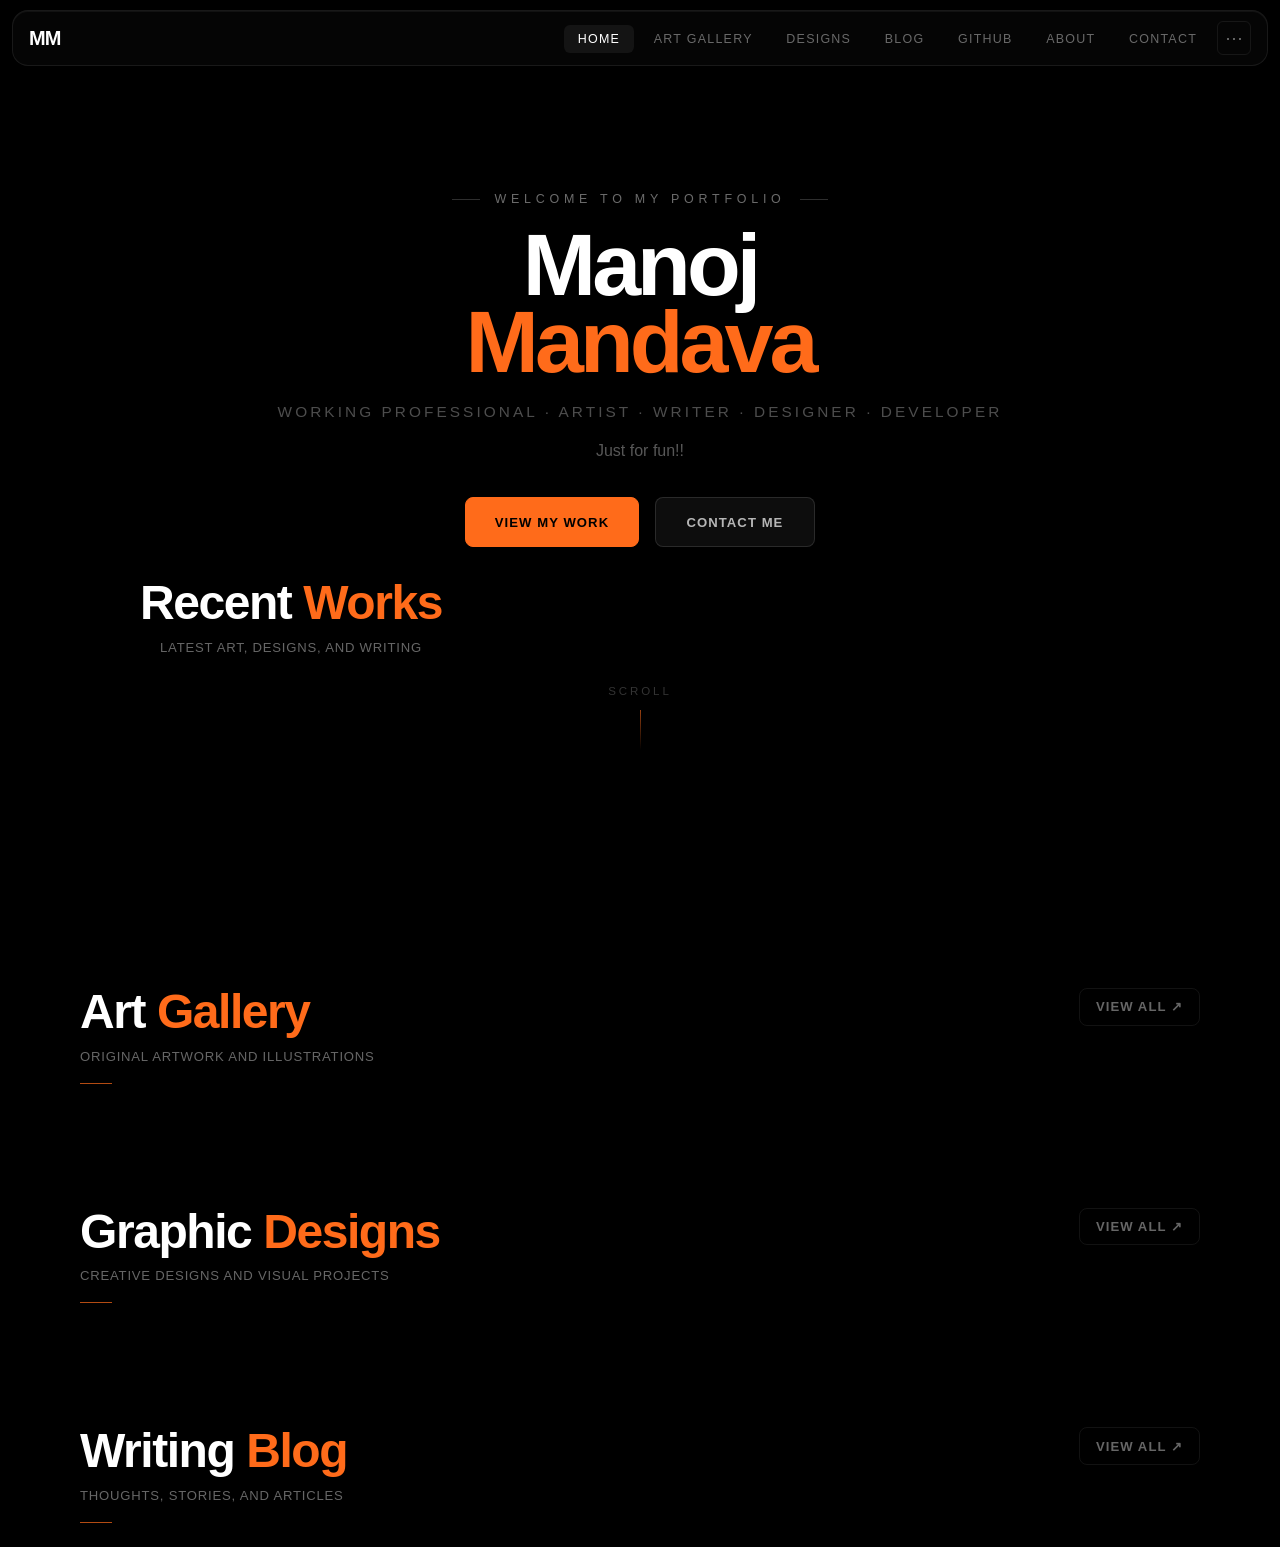
==== commit 63bf2246: "Fix collection modal and mobile lightbox behavior" ====
--- a/index.html
+++ b/index.html
@@ -1,6 +1,5 @@
 <!DOCTYPE html>
 <html lang="en">
-
 <head>
     <meta charset="UTF-8" />
     <meta name="viewport" content="width=device-width, initial-scale=1.0" />
@@ -11,24 +10,11 @@
     <link rel="stylesheet" href="./css/style.css" />
     <link rel="stylesheet" href="https://cdnjs.cloudflare.com/ajax/libs/font-awesome/6.5.0/css/all.min.css">
 </head>
+<body>
+    <div class="page-watermark"></div>
 
-<body>
-    <!-- FULL PAGE INFINITY WATERMARK -->
-    <div style="
-    position:fixed;
-    inset:0;
-    z-index:0;
-    pointer-events:none;
-    background-image: url('./assets/infinity-bg.png');
-    background-size: 140%;
-    background-position: center center;
-    background-repeat: repeat;
-    opacity: 0.4;
-    mix-blend-mode: screen;"></div>
-    <!-- NAVBAR -->
     <nav>
         <a href="#home" class="nav-logo">MM</a>
-
         <ul class="nav-links">
             <li><a href="#home" class="active">Home</a></li>
             <li><a href="#gallery">Art Gallery</a></li>
@@ -37,7 +23,6 @@
             <li><a href="#github">GitHub</a></li>
             <li><a href="#about">About</a></li>
             <li><a href="#contact">Contact</a></li>
-
             <li class="admin-menu">
                 <button type="button" class="admin-menu-btn" id="adminMenuBtn" aria-label="Admin controls">⋯</button>
                 <div class="admin-dropdown" id="adminDropdown">
@@ -47,33 +32,22 @@
                 </div>
             </li>
         </ul>
-
         <div class="hamburger"><span></span><span></span><span></span></div>
     </nav>
 
-    <!-- HERO -->
     <section id="home">
         <div class="hero-content">
             <div class="hero-greeting">WELCOME TO MY PORTFOLIO</div>
-
             <h1 class="hero-name" id="hero-name">
                 <span id="hero-first-name">Manoj</span>
                 <span id="hero-last-name">Mandava</span>
             </h1>
-
-            <p class="hero-title" id="hero-title">
-                Working Professional · Artist · Writer · Designer · Developer
-            </p>
-
-            <p class="hero-tagline" id="hero-tagline">
-                Just for fun!!
-            </p>
-
+            <p class="hero-title" id="hero-title">Working Professional · Artist · Writer · Designer · Developer</p>
+            <p class="hero-tagline" id="hero-tagline">Just for fun!!</p>
             <div class="hero-btns">
                 <a href="#gallery" class="btn-primary">View My Work</a>
                 <a href="#contact" class="btn-ghost">Contact Me</a>
             </div>
-
             <div class="recent-works-section" id="recent-works-section">
                 <div class="section-header-row">
                     <div>
@@ -83,12 +57,10 @@
                 </div>
                 <div id="recentWorksGrid"></div>
             </div>
-
             <div class="hero-scroll">SCROLL</div>
         </div>
     </section>
 
-    <!-- ART GALLERY -->
     <section id="gallery">
         <div class="section-header-row">
             <div>
@@ -98,11 +70,9 @@
             </div>
             <button class="section-view-all" onclick="openCollectionModal('gallery')">View All ↗</button>
         </div>
-
         <div id="galleryGrid"></div>
     </section>
 
-    <!-- DESIGNS -->
     <section id="designs">
         <div class="section-header-row">
             <div>
@@ -112,11 +82,9 @@
             </div>
             <button class="section-view-all" onclick="openCollectionModal('designs')">View All ↗</button>
         </div>
-
         <div id="designsGrid"></div>
     </section>
 
-    <!-- BLOG -->
     <section id="blog">
         <div class="section-header-row">
             <div>
@@ -126,229 +94,7 @@
             </div>
             <button class="section-view-all" onclick="openCollectionModal('blog')">View All ↗</button>
         </div>
-
         <div id="blogList"></div>
     </section>
 
-    <!-- BLOG READER SECTION -->
-    <section id="blogReader" style="display:none;visibility:hidden;height:0;overflow:hidden;padding:0;margin:0;">
-    </section>
-
-    <!-- BLOG READER MODAL (outside hidden section) -->
-    <div id="blogReaderModal"
-        style="display:none;position:fixed;inset:0;z-index:9000;background:rgba(0,0,0,0.85);backdrop-filter:blur(6px);overflow-y:auto;padding:2rem 1rem;">
-        <div
-            style="max-width:780px;margin:0 auto;background:var(--surface);border:1px solid var(--border);border-radius:18px;overflow:hidden;position:relative;">
-
-            <!-- Header -->
-            <div
-                style="display:flex;align-items:center;justify-content:space-between;padding:1.2rem 1.5rem;border-bottom:1px solid var(--border);position:sticky;top:0;background:var(--surface);z-index:1;">
-                <div style="display:flex;align-items:center;gap:0.8rem">
-                    <span style="color:var(--accent);font-size:1.2rem">✍️</span>
-                    <span id="readerModalMeta" style="font-size:0.85rem;color:var(--text-secondary)"></span>
-                </div>
-                <button onclick="closeBlogReader()"
-                    style="background:transparent;border:1px solid var(--border);color:var(--text-secondary);width:36px;height:36px;border-radius:10px;cursor:pointer;font-size:1rem;display:flex;align-items:center;justify-content:center;transition:all 0.2s ease;"
-                    onmouseover="this.style.borderColor='var(--accent)';this.style.color='var(--accent)'"
-                    onmouseout="this.style.borderColor='var(--border)';this.style.color='var(--text-secondary)'">✕</button>
-            </div>
-
-            <!-- Content -->
-            <div style="padding:2rem 1.5rem;">
-                <h1 id="readerModalTitle"
-                    style="font-size:1.8rem;font-weight:800;margin-bottom:1.5rem;color:var(--text-primary);line-height:1.2">
-                </h1>
-                <div id="readerModalContent" style="color:var(--text-secondary);line-height:1.8;font-size:1rem;"></div>
-                <div id="readerModalExternal"
-                    style="margin-top:2rem;padding-top:1.5rem;border-top:1px solid var(--border)"></div>
-            </div>
-
-        </div>
-    </div>
-
-    <!-- Modal Content -->
-    <div style="padding:2rem 1.5rem;">
-        <h1 id="readerModalTitle"
-            style="font-size:1.8rem;font-weight:800;margin-bottom:1rem;color:var(--text-primary);line-height:1.2">
-        </h1>
-        <div id="readerModalContent" style="color:var(--text-secondary);line-height:1.8;font-size:1rem;">
-        </div>
-        <div id="readerModalExternal" style="margin-top:2rem;padding-top:1.5rem;border-top:1px solid var(--border)">
-        </div>
-    </div>
-
-    </div>
-    </div>
-    </section>
-
-    <!-- GITHUB -->
-    <section id="github">
-        <div class="section-header-row">
-            <div>
-                <h2 class="section-title">GitHub <span>Projects</span></h2>
-                <p class="section-subtitle">Code repositories and development work</p>
-                <div class="section-divider"></div>
-            </div>
-        </div>
-
-        <div id="githubCards"></div>
-    </section>
-
-    <!-- ABOUT -->
-    <section id="about">
-        <div class="section-header-row">
-            <div>
-                <h2 class="section-title">About <span>Me</span></h2>
-                <p class="section-subtitle">A bit about who I am and what I do</p>
-                <div class="section-divider"></div>
-            </div>
-        </div>
-
-        <div class="about-grid">
-            <div class="about-image-card">
-                <div id="about-avatar" class="about-avatar">👤</div>
-            </div>
-
-            <div class="about-content">
-                <h3 id="about-name">Manoj Mandava</h3>
-                <p id="about-bio1"></p>
-                <p id="about-bio2"></p>
-
-                <div class="skills-wrapper">
-                    <h4>Skills</h4>
-                    <div id="about-skills" class="skills-list"></div>
-                </div>
-            </div>
-        </div>
-    </section>
-
-    <!-- CONTACT -->
-    <section id="contact">
-        <div class="contact-grid premium-contact-grid">
-
-            <!-- LEFT: Connect Social Links -->
-            <div class="contact-card premium-contact-card">
-                <div class="contact-card-top">
-                    <div class="contact-icon-badge">
-                        <i class="fas fa-share-nodes"></i>
-                    </div>
-                    <div>
-                        <h3>Connect</h3>
-                        <p>Connect through my social, writing, portfolio, and analytics platforms.</p>
-                    </div>
-                </div>
-
-                <div class="social-icons premium-social-icons">
-                    <a href="https://www.linkedin.com/in/manojkmandava/" target="_blank" class="social-link linkedin">
-                        <i class="fab fa-linkedin-in"></i><span>LinkedIn</span>
-                    </a>
-                    <a href="https://github.com/ManojM9894" target="_blank" class="social-link github">
-                        <i class="fab fa-github"></i><span>GitHub</span>
-                    </a>
-                    <a href="https://substack.com/@manojmandava" target="_blank" class="social-link substack">
-                        <i class="fas fa-newspaper"></i><span>Substack</span>
-                    </a>
-                    <a href="https://medium.com/@manoj.mandava9" target="_blank" class="social-link medium">
-                        <i class="fab fa-medium-m"></i><span>Medium</span>
-                    </a>
-                    <a href="https://manojmandava.blogspot.com/" target="_blank" class="social-link blogger">
-                        <i class="fab fa-blogger-b"></i><span>Blog</span>
-                    </a>
-                    <a href="https://public.tableau.com/app/profile/manoj.kumar.mandava/vizzes" target="_blank"
-                        class="social-link tableau">
-                        <i class="fas fa-chart-column"></i><span>Tableau</span>
-                    </a>
-                    <a href="https://www.facebook.com/manoj.mandava" target="_blank" class="social-link facebook">
-                        <i class="fab fa-facebook-f"></i><span>Facebook</span>
-                    </a>
-                    <a href="#" class="social-link instagram disabled">
-                        <i class="fab fa-instagram"></i><span>Instagram</span>
-                    </a>
-                </div>
-
-                <!-- Email button at bottom -->
-                <div style="margin-top:1rem;padding-top:1rem;border-top:1px solid var(--border)">
-                    <a href="https://mail.google.com/mail/?view=cm&to=manojmandava@proton.me" target="_blank"
-                        class="premium-email-btn" style="width:100%;justify-content:center">
-                        <i class="fas fa-envelope"></i>
-                        <span>manojmandava@proton.me</span>
-                    </a>
-                </div>
-            </div>
-
-            <!-- RIGHT: Contact Form -->
-            <div class="contact-card premium-contact-card">
-                <div class="contact-card-top">
-                    <div class="contact-icon-badge">
-                        <i class="fas fa-paper-plane"></i>
-                    </div>
-                    <div>
-                        <h3>Send a Message</h3>
-                        <p>Fill in the form below and I'll get back to you as soon as possible.</p>
-                    </div>
-                </div>
-
-                <form id="contactForm" class="contact-form-grid">
-                    <div class="contact-form-group">
-                        <label>Your Name</label>
-                        <input type="text" placeholder="John Doe" required />
-                    </div>
-                    <div class="contact-form-group">
-                        <label>Email Address</label>
-                        <input type="email" placeholder="john@example.com" required />
-                    </div>
-                    <div class="contact-form-group full">
-                        <label>Subject</label>
-                        <input type="text" placeholder="What is this about?" required />
-                    </div>
-                    <div class="contact-form-group full">
-                        <label>Message</label>
-                        <textarea rows="5" placeholder="Your message here..." required></textarea>
-                    </div>
-                    <div class="contact-form-group full">
-                        <button type="submit" class="btn-primary premium-email-btn"
-                            style="width:100%;justify-content:center;border:none;">
-                            <i class="fas fa-paper-plane"></i>
-                            Send Message
-                        </button>
-                    </div>
-                </form>
-            </div>
-
-        </div>
-    </section>
-
-    <!-- COLLECTION MODAL -->
-    <div class="collection-modal" id="collectionModal">
-        <div class="collection-modal-backdrop" onclick="closeCollectionModal()"></div>
-
-        <div class="collection-modal-panel">
-            <div class="collection-modal-header">
-                <h3 id="collectionModalTitle">All Items</h3>
-                <button type="button" class="collection-close" onclick="closeCollectionModal()">✕</button>
-            </div>
-
-            <div id="collectionModalContent" class="collection-modal-content"></div>
-        </div>
-    </div>
-
-    <div class="lightbox" id="lightbox">
-    <div class="lightbox-content">
-        <button class="lightbox-close" onclick="closeLightbox()">✕</button>
-        <button class="lightbox-nav lightbox-prev" onclick="goToPrev()">‹</button>
-        <img id="lightboxImg" src="" alt="Preview"/>
-        <button class="lightbox-nav lightbox-next" onclick="goToNext()">›</button>
-    </div>
-</div>
-
-    <!-- TOAST -->
-    <div id="toast" class="toast"></div>
-
-    <!-- SCRIPTS -->
-    <script src="https://cdn.jsdelivr.net/npm/@supabase/supabase-js@2"></script>
-    <script src="./js/supabase-config.js"></script>
-    <script src="./js/github.js"></script>
-    <script src="./js/app.js"></script>
-</body>
-
-</html>+    <section id="blogReader" style="display:none;visibility:hidden;height:0;overflow:hidden;padding:0;margin:0;"></section>
--- a/css/style.css
+++ b/css/style.css
@@ -1,8 +1,3 @@
-/* ==========================================
-   MANOJ MANDAVA PORTFOLIO
-   Infinity Light Theme — SF Pro
-========================================== */
-
 * {
     margin: 0;
     padding: 0;
@@ -10,57 +5,111 @@
 }
 
 :root {
-    --bg:             #000000;
-    --surface:        #0a0a0a;
-    --surface-2:      #050505;
-    --accent:         #ff6b1a;
-    --accent-alt:     #ffffff;
-    --accent-dark:    rgba(255, 107, 26, 0.1);
-    --text-primary:   #ffffff;
+    --bg: #000;
+    --surface: #0a0a0a;
+    --surface-2: #050505;
+    --accent: #ff6b1a;
+    --accent-alt: #ffffff;
+    --accent-dark: rgba(255, 107, 26, 0.1);
+    --text-primary: #ffffff;
     --text-secondary: rgba(255, 255, 255, 0.4);
-    --border:         rgba(255, 255, 255, 0.07);
-    --nav-bg:         rgba(0, 0, 0, 0.75);
-    --shadow:         0 12px 40px rgba(0, 0, 0, 0.6);
-}
-
-html { scroll-behavior: smooth; }
+    --border: rgba(255, 255, 255, 0.07);
+    --nav-bg: rgba(0, 0, 0, 0.75);
+    --shadow: 0 12px 40px rgba(0, 0, 0, 0.6);
+}
+
+html {
+    scroll-behavior: smooth;
+}
+
+html,
+body {
+    overflow-x: hidden;
+    overscroll-behavior-x: none;
+}
 
 body {
     background: var(--bg);
     color: var(--text-primary);
-    font-family: -apple-system, BlinkMacSystemFont, 'SF Pro Display', 'SF Pro Text',
-                 'Helvetica Neue', 'Segoe UI', Arial, sans-serif;
+    font-family: -apple-system, BlinkMacSystemFont, "SF Pro Display", "SF Pro Text", "Helvetica Neue", "Segoe UI", Arial, sans-serif;
     line-height: 1.6;
-    overflow-x: hidden;
     -webkit-font-smoothing: antialiased;
     -moz-osx-font-smoothing: grayscale;
-}
-
-/* ==========================================
-   SCROLLBAR
-========================================== */
-::-webkit-scrollbar { width: 4px; height: 4px; }
-::-webkit-scrollbar-track { background: #000; }
-::-webkit-scrollbar-thumb { background: #ff6b1a; border-radius: 999px; }
-* { scrollbar-width: thin; scrollbar-color: #ff6b1a #000; }
-
-/* ==========================================
-   NAVIGATION
-========================================== */
+    touch-action: pan-y;
+}
+
+body.modal-open {
+    overflow: hidden !important;
+}
+
+::-webkit-scrollbar {
+    width: 4px;
+    height: 4px;
+}
+
+::-webkit-scrollbar-track {
+    background: #000;
+}
+
+::-webkit-scrollbar-thumb {
+    background: #ff6b1a;
+    border-radius: 999px;
+}
+
+* {
+    scrollbar-width: thin;
+    scrollbar-color: #ff6b1a #000;
+}
+
+.page-watermark {
+    position: fixed;
+    inset: 0;
+    z-index: 0;
+    pointer-events: none;
+    background-image: url("../assets/infinity-bg.png");
+    background-size: 140%;
+    background-position: center center;
+    background-repeat: repeat;
+    opacity: 0.4;
+    mix-blend-mode: screen;
+}
+
 nav {
     position: fixed;
-    top: 0;
-    inset-inline: 0;
+    top: 10px;
+    left: 12px;
+    right: 12px;
     z-index: 1000;
-    height: 60px;
-    padding: 0 2rem;
+    height: 56px;
+    padding: 0 16px;
     display: flex;
     align-items: center;
     justify-content: space-between;
-    background: var(--nav-bg);
-    backdrop-filter: blur(20px);
-    -webkit-backdrop-filter: blur(20px);
-    border-bottom: 1px solid var(--border);
+    background: rgba(12, 12, 12, 0.48);
+    border: 1px solid rgba(255, 255, 255, 0.08);
+    border-radius: 16px;
+    box-shadow: 0 10px 30px rgba(0, 0, 0, 0.28), inset 0 1px 0 rgba(255, 255, 255, 0.05);
+    backdrop-filter: blur(18px) saturate(140%);
+    -webkit-backdrop-filter: blur(18px) saturate(140%);
+    transition: height 0.32s ease, padding 0.32s ease, background-color 0.32s ease, border-color 0.32s ease, box-shadow 0.32s ease, transform 0.32s ease, opacity 0.32s ease;
+}
+
+nav.nav-scrolled {
+    top: 8px;
+    height: 48px;
+    padding: 0 12px;
+    border-radius: 14px;
+    background: rgba(10, 10, 10, 0.62);
+}
+
+nav.nav-fade-out {
+    opacity: 0.88;
+    transform: translateY(-2px);
+}
+
+nav.nav-fade-in {
+    opacity: 1;
+    transform: translateY(0);
 }
 
 .nav-logo {
@@ -110,10 +159,10 @@
     border-radius: 999px;
 }
 
-/* ==========================================
-   ADMIN MENU
-========================================== */
-.admin-menu { position: relative; list-style: none; }
+.admin-menu {
+    position: relative;
+    list-style: none;
+}
 
 .admin-menu-btn {
     background: transparent;
@@ -130,7 +179,7 @@
 }
 
 .admin-menu-btn:hover {
-    border-color: rgba(255,255,255,0.2);
+    border-color: rgba(255, 255, 255, 0.2);
     color: var(--text-primary);
 }
 
@@ -143,112 +192,58 @@
     border: 1px solid var(--border);
     border-radius: 10px;
     padding: 0.3rem;
-    box-shadow: 0 20px 40px rgba(0,0,0,0.6);
+    box-shadow: 0 20px 40px rgba(0, 0, 0, 0.6);
     display: none;
     z-index: 1200;
 }
 
-.admin-dropdown.open { display: block; }
+.admin-dropdown.open {
+    display: block;
+}
 
 .admin-dropdown-link {
     display: block;
-    width: 100%;
-    background: transparent;
-    border: none;
     color: var(--text-secondary);
     text-align: left;
+    text-decoration: none;
     padding: 0.7rem 0.9rem;
     border-radius: 7px;
     font-size: 0.82rem;
     font-weight: 500;
-    cursor: pointer;
     transition: all 0.15s ease;
-    letter-spacing: 0.02em;
 }
 
 .admin-dropdown-link:hover {
-    background: rgba(255,255,255,0.06);
+    background: rgba(255, 255, 255, 0.06);
     color: var(--text-primary);
 }
 
-
-/* ==========================================
-   SECTIONS — ALIGNED WITH LEFT PADDING
-========================================== */
 section {
+    position: relative;
+    z-index: 1;
     width: 100%;
     max-width: 1500px;
     margin: 0 auto;
     padding: 88px 80px 20px;
 }
 
-#gallery, #designs, #blog,
-#github, #about, #contact {
+#gallery,
+#designs,
+#blog,
+#github,
+#about,
+#contact {
     padding-bottom: 20px;
 }
 
-.section-header-row {
-    display: flex;
-    align-items: flex-start;
-    justify-content: space-between;
-    gap: 1rem;
-    flex-wrap: wrap;
-    margin-bottom: 1rem;
-}
-
-.section-title {
-    font-size: clamp(2rem, 4vw, 3rem);
-    line-height: 1.0;
-    font-weight: 700;
-    color: var(--text-primary);
-    margin: 0;
-    letter-spacing: -0.03em;
-}
-
-.section-title span { color: var(--accent); }
-
-.section-subtitle {
-    margin-top: 0.6rem;
-    color: var(--text-secondary);
-    font-size: 0.82rem;
-    letter-spacing: 0.06em;
-    text-transform: uppercase;
-}
-
-.section-divider {
-    width: 32px;
-    height: 1px;
-    background: var(--accent);
-    margin-top: 1rem;
-    opacity: 0.7;
-}
-
-.section-view-all {
-    background: transparent;
-    color: var(--text-secondary);
-    border: 1px solid var(--border);
-    border-radius: 6px;
-    padding: 0.65rem 1rem;
-    font-size: 0.78rem;
-    font-weight: 500;
-    cursor: pointer;
-    transition: all 0.2s ease;
-    text-decoration: none;
-    display: inline-flex;
-    align-items: center;
-    gap: 0.3rem;
-    text-transform: uppercase;
-    letter-spacing: 0.08em;
-}
-
-.section-view-all:hover {
-    border-color: rgba(255,255,255,0.2);
-    color: var(--text-primary);
-}
-
-/* ==========================================
- INFINITY BG — NO FADE
-========================================== */
+#blog {
+    padding-bottom: 8px;
+}
+
+#github {
+    padding-top: 24px;
+}
+
 #home {
     width: 100%;
     max-width: 100%;
@@ -261,9 +256,7 @@
     overflow: hidden;
     position: relative;
     background-color: #000;
-    background-attachment: scroll;
-}
-
+}
 
 .hero-content {
     position: relative;
@@ -290,11 +283,11 @@
 
 .hero-greeting::before,
 .hero-greeting::after {
-    content: '';
+    content: "";
     display: block;
     width: 28px;
     height: 1px;
-    background: rgba(255,255,255,0.18);
+    background: rgba(255, 255, 255, 0.18);
 }
 
 .hero-name {
@@ -309,23 +302,20 @@
 
 #hero-first-name {
     display: block;
-    color: #ffffff;
-    text-shadow: 0 0 40px rgba(255,255,255,0.15);
+    color: #fff;
 }
 
 #hero-last-name {
     display: block;
-    color: #ff6b1a;
-    text-shadow: 0 0 30px rgba(255,255,255,0.15), 0 0 60px rgba(255,255,255,0.15);
+    color: var(--accent);
 }
 
 .hero-title {
-    color: rgba(255,255,255,0.3);
+    color: rgba(255, 255, 255, 0.3);
     font-size: clamp(0.82rem, 1.8vw, 0.96rem);
     margin-bottom: 0.8rem;
     letter-spacing: 0.2em;
     text-transform: uppercase;
-    font-weight: 400;
     opacity: 0;
     animation: fadeInUp 0.8s ease forwards 0.5s;
 }
@@ -333,7 +323,7 @@
 .hero-tagline {
     max-width: 620px;
     margin: 0 auto 2rem;
-    color: rgba(255,255,255,0.34);
+    color: rgba(255, 255, 255, 0.34);
     font-size: 1rem;
     line-height: 1.75;
     font-weight: 300;
@@ -353,26 +343,30 @@
 }
 
 .btn-primary,
-.btn-ghost {
+.btn-ghost,
+.section-view-all,
+.collection-blog-btn,
+.collection-load-more-btn {
     display: inline-flex;
     align-items: center;
     justify-content: center;
-    min-width: 160px;
-    padding: 0.85rem 1.8rem;
-    border-radius: 6px;
+    border-radius: 8px;
     font-size: 0.82rem;
     font-weight: 600;
     text-transform: uppercase;
-    letter-spacing: 0.1em;
+    letter-spacing: 0.08em;
     text-decoration: none;
     transition: all 0.2s ease;
     cursor: pointer;
+    -webkit-tap-highlight-color: transparent;
 }
 
 .btn-primary {
-    background: #ff6b1a;
+    min-width: 160px;
+    padding: 0.85rem 1.8rem;
+    background: var(--accent);
     color: #000;
-    border: 1px solid #ff6b1a;
+    border: 1px solid var(--accent);
 }
 
 .btn-primary:hover {
@@ -382,62 +376,100 @@
 }
 
 .btn-ghost {
-    background: rgba(255,255,255,0.05);
-    color: rgba(255,255,255,0.7);
-    border: 1px solid rgba(255,255,255,0.12);
+    min-width: 160px;
+    padding: 0.85rem 1.8rem;
+    background: rgba(255, 255, 255, 0.05);
+    color: rgba(255, 255, 255, 0.7);
+    border: 1px solid rgba(255, 255, 255, 0.12);
     backdrop-filter: blur(10px);
 }
 
 .btn-ghost:hover {
-    background: rgba(255,255,255,0.1);
+    background: rgba(255, 255, 255, 0.1);
     color: #fff;
     transform: translateY(-2px);
-    box-shadow: 0 0 20px rgba(255,255,255,0.06);
 }
 
 .hero-scroll {
     margin-top: 1.5rem;
-    color: rgba(255,255,255,0.2);
+    color: rgba(255, 255, 255, 0.2);
     letter-spacing: 0.25em;
     font-size: 0.72rem;
     text-transform: uppercase;
 }
 
 .hero-scroll::after {
-    content: '';
+    content: "";
     display: block;
     width: 1px;
     height: 40px;
-    background: linear-gradient(to bottom, rgba(255,107,26,0.6), transparent);
+    background: linear-gradient(to bottom, rgba(255, 107, 26, 0.6), transparent);
     margin: 10px auto 0;
 }
 
-/* ==========================================
-   RECENT WORKS
-========================================== */
+.section-header-row {
+    display: flex;
+    align-items: flex-start;
+    justify-content: space-between;
+    gap: 1rem;
+    flex-wrap: wrap;
+    margin-bottom: 1rem;
+}
+
+.section-title {
+    font-size: clamp(2rem, 4vw, 3rem);
+    line-height: 1;
+    font-weight: 700;
+    color: var(--text-primary);
+    letter-spacing: -0.03em;
+}
+
+.section-title span {
+    color: var(--accent);
+}
+
+.section-subtitle {
+    margin-top: 0.6rem;
+    color: var(--text-secondary);
+    font-size: 0.82rem;
+    letter-spacing: 0.06em;
+    text-transform: uppercase;
+}
+
+.section-divider {
+    width: 32px;
+    height: 1px;
+    background: var(--accent);
+    margin-top: 1rem;
+    opacity: 0.7;
+}
+
+.section-view-all {
+    background: transparent;
+    color: var(--text-secondary);
+    border: 1px solid var(--border);
+    padding: 0.65rem 1rem;
+}
+
+.section-view-all:hover {
+    border-color: rgba(255, 255, 255, 0.2);
+    color: var(--text-primary);
+}
+
 .recent-works-section {
     width: 100%;
-    max-width: 100%;
-    margin: 1rem 0 0;
-    padding: 0;
+    margin-top: 1rem;
 }
 
 .recent-works-section .section-header-row {
     padding: 0 80px;
     justify-content: flex-start;
-    margin-bottom: 0.8rem;
-}
-
-#recentWorksGrid { width: 100%; margin: 0.5rem 0 0; }
-
-/* ==========================================
-   CAROUSEL
-========================================== */
+}
+
 .carousel-shell {
     width: 100%;
     position: relative;
-    padding-top: 20px;
-    padding-bottom: 10px;
+    padding: 20px 0 10px;
     overflow: hidden;
 }
 
@@ -462,19 +494,21 @@
     width: 300px;
     min-width: 300px;
     max-width: 300px;
-    scroll-snap-align: center;
-    transform-origin: center bottom;
     transition: transform 0.22s ease, opacity 0.22s ease;
     will-change: transform;
 }
 
 .carousel-card.is-active,
 .blog-carousel-card.is-active,
-.recent-work-card.is-active { z-index: 3; }
+.recent-work-card.is-active {
+    z-index: 3;
+}
 
 .carousel-card:not(.is-active),
 .blog-carousel-card:not(.is-active),
-.recent-work-card:not(.is-active) { opacity: 0.55; }
+.recent-work-card:not(.is-active) {
+    opacity: 0.55;
+}
 
 .carousel-image,
 .recent-work-image {
@@ -486,12 +520,6 @@
     background: var(--surface);
     border: 1px solid var(--border);
     cursor: pointer;
-    transition: border-color 0.25s ease, box-shadow 0.25s ease;
-}
-
-.carousel-image:hover,
-.recent-work-image:hover {
-    border-color: rgba(255,255,255,0.15);
 }
 
 .carousel-image img,
@@ -507,7 +535,7 @@
     inset-inline: 0;
     bottom: 0;
     padding: 1rem 0.85rem 0.75rem;
-    background: linear-gradient(to top, rgba(0,0,0,0.85), transparent);
+    background: linear-gradient(to top, rgba(0, 0, 0, 0.85), transparent);
     pointer-events: none;
 }
 
@@ -516,46 +544,18 @@
     font-size: 0.82rem;
     font-weight: 600;
     line-height: 1.3;
-    letter-spacing: 0.02em;
-}
-.carousel-image {
-    position: relative;
-    width: 100%;
-    height: 220px;
-    overflow: hidden;
-}
-
-.carousel-image img {
-    width: 100%;
-    height: 100%;
-    object-fit: cover;
-    display: block;
-}
-/* ==========================================
-   BLOG CAROUSEL CARD — WITH HOVER GLOW
-========================================== */
+}
+
 .blog-carousel-card {
     flex: 0 0 380px;
     width: 380px;
     min-width: 380px;
     max-width: 380px;
-    scroll-snap-align: center;
-    transform-origin: center bottom;
-    transition: transform 0.22s ease, opacity 0.22s ease,
-                border-color 0.3s ease, box-shadow 0.3s ease;
-    will-change: transform;
-    background: rgba(10,10,10,0.9);
+    background: rgba(10, 10, 10, 0.9);
     border: 1px solid var(--border);
     border-radius: 12px;
     padding: 1.4rem;
     backdrop-filter: blur(10px);
-}
-
-.blog-carousel-card:hover {
-    border-color: rgba(255,255,255,0.2);
-    box-shadow: 0 0 0 1px rgba(255,255,255,0.06),
-                0 0 24px rgba(255,255,255,0.05),
-                0 8px 32px rgba(0,0,0,0.5);
 }
 
 .blog-scroll-meta {
@@ -571,7 +571,6 @@
     font-weight: 600;
     color: var(--text-primary);
     margin-bottom: 0.5rem;
-    letter-spacing: -0.02em;
 }
 
 .blog-scroll-excerpt {
@@ -584,159 +583,32 @@
     overflow-x: hidden !important;
     overflow-y: visible !important;
     cursor: grab;
-}
-
-.infinite-carousel.is-dragging { cursor: grabbing; }
-
-/* =========================================================
-GITHUB
-========================================================= */
-
-body,
-button,
-input,
-textarea,
-select,
-.nav-logo,
-.nav-links a,
-.hero-greeting,
-.hero-name,
-.hero-title,
-.hero-tagline,
-.section-title,
-.section-subtitle {
-    font-family:
-        -apple-system,
-        BlinkMacSystemFont,
-        "SF Pro Display",
-        "SF Pro Text",
-        "Helvetica Neue",
-        "Segoe UI",
-        Arial,
-        sans-serif !important;
-}
-#home {
+    overscroll-behavior-x: contain;
+    -webkit-overflow-scrolling: touch;
+    touch-action: pan-y pinch-zoom;
+}
+
+.infinite-carousel.is-dragging {
+    cursor: grabbing;
+}
+
+#githubCards {
     width: 100%;
-    max-width: 100%;
-    min-height: 100vh;
-    padding: 0;
-    display: flex;
-    align-items: center;
-    justify-content: center;
-    text-align: center;
-    overflow: hidden;
-    position: relative;
-    background-color: #000;
-    background-attachment: scroll;
-}
-
-
-.hero-content {
-    position: relative !important;
-    z-index: 2 !important;
-}
-
-.hero-name {
-    font-size: clamp(3.1rem, 7.2vw, 5.9rem) !important;
-    line-height: 0.9 !important;
-    letter-spacing: -0.05em !important;
-    font-weight: 700 !important;
-    margin: 0 0 1rem !important;
-}
-
-#hero-first-name {
-    color: #ffffff !important;
-    display: block !important;
-    text-shadow: 0 0 34px rgba(255,255,255,0.08) !important;
-}
-
-#hero-last-name {
-    color: #ff6b1a !important;
-    display: block !important;
-    text-shadow:
-        0 0 20px rgba(255,107,26,0.2),
-        0 0 50px rgba(255,107,26,0.12) !important;
-}
-
-.hero-title {
-    color: rgba(255,255,255,0.3) !important;
-}
-
-.hero-tagline {
-    color: rgba(255,255,255,0.34) !important;
-    max-width: 620px !important;
-}
-
-#githubCards {
-    width: 100% !important;
-    display: grid !important;
-    grid-template-columns: repeat(auto-fit, minmax(290px, 1fr)) !important;
-    gap: 1rem !important;
-    margin-top: 1rem !important;
+    display: grid;
+    grid-template-columns: repeat(auto-fit, minmax(290px, 1fr));
+    gap: 1rem;
+    margin-top: 1rem;
 }
 
 .github-card {
-    background: rgba(10,10,10,0.82) !important;
-    border: 1px solid rgba(255,255,255,0.08) !important;
-    border-radius: 12px !important;
-    padding: 1.2rem !important;
-    transition: all 0.2s ease !important;
-    backdrop-filter: blur(10px) !important;
-}
-
-.github-card:hover {
-    transform: translateY(-3px) !important;
-    border-color: rgba(255,255,255,0.16) !important;
-}
-
-.github-card-header {
-    display: flex !important;
-    align-items: center !important;
-    gap: 0.7rem !important;
-    margin-bottom: 0.8rem !important;
-}
-
-.github-card-name {
-    color: #fff !important;
-    text-decoration: none !important;
-    font-weight: 600 !important;
-}
-
-.github-card-name:hover {
-    color: var(--accent) !important;
-}
-
-.github-card-desc {
-    color: rgba(255,255,255,0.45) !important;
-    font-size: 0.88rem !important;
-    line-height: 1.6 !important;
-    margin-bottom: 1rem !important;
-}
-
-.github-stats {
-    display: flex !important;
-    flex-wrap: wrap !important;
-    gap: 0.8rem !important;
-    font-size: 0.8rem !important;
-    color: rgba(255,255,255,0.5) !important;
-}
-
-.github-stat {
-    display: flex !important;
-    align-items: center !important;
-    gap: 0.3rem !important;
-}
-
-.github-lang-dot {
-    width: 8px !important;
-    height: 8px !important;
-    border-radius: 50% !important;
-    background: var(--accent) !important;
-    display: inline-block !important;
-}
-/* ==========================================
-   ABOUT
-========================================== */
+    background: rgba(10, 10, 10, 0.82);
+    border: 1px solid rgba(255, 255, 255, 0.08);
+    border-radius: 12px;
+    padding: 1.2rem;
+    transition: all 0.2s ease;
+    backdrop-filter: blur(10px);
+}
+
 .about-grid {
     display: grid;
     grid-template-columns: 200px 1fr;
@@ -745,7 +617,10 @@
     margin-top: 1.5rem;
 }
 
-.about-image-card { display: flex; justify-content: center; }
+.about-image-card {
+    display: flex;
+    justify-content: center;
+}
 
 .about-avatar {
     width: 150px;
@@ -760,14 +635,15 @@
     font-size: 3rem;
 }
 
-.about-avatar img { width: 100%; height: 100%; object-fit: cover; }
+.about-avatar img {
+    width: 100%;
+    height: 100%;
+    object-fit: cover;
+}
 
 .about-content h3 {
     font-size: 1.8rem;
     margin-bottom: 1rem;
-    color: var(--text-primary);
-    letter-spacing: -0.03em;
-    font-weight: 700;
 }
 
 .about-content p {
@@ -787,7 +663,11 @@
     letter-spacing: 0.15em;
 }
 
-.skills-list { display: flex; flex-wrap: wrap; gap: 0.5rem; }
+.skills-list {
+    display: flex;
+    flex-wrap: wrap;
+    gap: 0.5rem;
+}
 
 .skill-tag {
     background: transparent;
@@ -796,45 +676,23 @@
     padding: 0.35rem 0.85rem;
     border-radius: 999px;
     font-size: 0.78rem;
-    font-weight: 400;
-    letter-spacing: 0.04em;
-    transition: all 0.2s ease;
-}
-
-.skill-tag:hover {
-    border-color: var(--accent);
-    color: var(--accent);
-}
-
-/* ==========================================
-   CONTACT
-========================================== */
+}
+
 .premium-contact-grid {
     display: grid;
     grid-template-columns: 1fr 1.6fr;
     gap: 1.5rem;
-    align-items: stretch;
     margin-top: 1.5rem;
 }
 
 .premium-contact-card {
-    background: rgba(10,10,10,0.85);
+    background: rgba(10, 10, 10, 0.85);
     border: 1px solid var(--border);
     border-radius: 14px;
     padding: 1.5rem;
     display: flex;
     flex-direction: column;
     backdrop-filter: blur(20px);
-    transition: border-color 0.3s ease, box-shadow 0.3s ease, transform 0.3s ease;
-}
-
-.premium-contact-card:hover {
-    border-color: rgba(255,255,255,0.22);
-    box-shadow: 0 0 0 1px rgba(255,255,255,0.08),
-                0 0 30px rgba(255,255,255,0.06),
-                0 0 80px rgba(255,255,255,0.03),
-                0 8px 32px rgba(0,0,0,0.5);
-    transform: translateY(-3px);
 }
 
 .contact-card-top {
@@ -855,45 +713,18 @@
     justify-content: center;
     color: #000;
     font-size: 0.9rem;
-    flex-shrink: 0;
 }
 
 .contact-card-top h3 {
     font-size: 0.95rem;
     font-weight: 600;
     margin-bottom: 0.3rem;
-    color: var(--text-primary);
-    letter-spacing: -0.01em;
 }
 
 .contact-card-top p {
     font-size: 0.82rem;
     color: var(--text-secondary);
     line-height: 1.5;
-    margin: 0;
-    font-weight: 300;
-}
-
-.premium-email-btn {
-    display: inline-flex;
-    align-items: center;
-    gap: 0.6rem;
-    background: var(--accent);
-    color: #000;
-    text-decoration: none;
-    padding: 0.75rem 1.2rem;
-    border-radius: 8px;
-    font-weight: 600;
-    font-size: 0.82rem;
-    transition: all 0.25s ease;
-    width: 100%;
-    justify-content: center;
-    letter-spacing: 0.04em;
-}
-
-.premium-email-btn:hover {
-    background: #ff5500;
-    transform: translateY(-2px);
 }
 
 .premium-social-icons {
@@ -909,7 +740,7 @@
     gap: 0.65rem;
     padding: 0.6rem 0.85rem;
     border-radius: 8px;
-    background: rgba(255,255,255,0.03);
+    background: rgba(255, 255, 255, 0.03);
     border: 1px solid var(--border);
     text-decoration: none;
     color: var(--text-secondary);
@@ -918,24 +749,33 @@
     transition: all 0.25s ease;
 }
 
-.social-link i { font-size: 0.9rem; width: 16px; text-align: center; }
-
 .social-link:hover {
     transform: translateY(-2px);
-    border-color: rgba(255,255,255,0.2);
+    border-color: rgba(255, 255, 255, 0.2);
     color: #fff;
-    box-shadow: 0 0 16px rgba(255,255,255,0.06), 0 4px 12px rgba(0,0,0,0.3);
-}
-
-.social-link.linkedin:hover  { border-color:#0077b5; color:#0077b5; box-shadow:0 0 16px rgba(0,119,181,0.2); }
-.social-link.github:hover    { border-color:#fff;    color:#fff;    box-shadow:0 0 16px rgba(255,255,255,0.1); }
-.social-link.substack:hover  { border-color:#FF6719; color:#FF6719; box-shadow:0 0 16px rgba(255,103,25,0.2); }
-.social-link.medium:hover    { border-color:#fff;    color:#fff;    box-shadow:0 0 16px rgba(255,255,255,0.1); }
-.social-link.blogger:hover   { border-color:#FF5722; color:#FF5722; box-shadow:0 0 16px rgba(255,87,34,0.2); }
-.social-link.tableau:hover   { border-color:#E97627; color:#E97627; box-shadow:0 0 16px rgba(233,118,39,0.2); }
-.social-link.facebook:hover  { border-color:#1877F2; color:#1877F2; box-shadow:0 0 16px rgba(24,119,242,0.2); }
-.social-link.instagram:hover { border-color:#E1306C; color:#E1306C; box-shadow:0 0 16px rgba(225,48,108,0.2); }
-.social-link.disabled        { opacity:0.25; cursor:default; pointer-events:none; }
+}
+
+.social-link.disabled {
+    opacity: 0.25;
+    cursor: default;
+    pointer-events: none;
+}
+
+.contact-email-wrap {
+    margin-top: 1rem;
+    padding-top: 1rem;
+    border-top: 1px solid var(--border);
+}
+
+.premium-email-btn {
+    width: 100%;
+    justify-content: center;
+    gap: 0.6rem;
+    background: var(--accent);
+    color: #000;
+    padding: 0.75rem 1.2rem;
+    border: 1px solid var(--accent);
+}
 
 .contact-form-grid {
     display: grid;
@@ -943,65 +783,45 @@
     gap: 0.75rem;
 }
 
-.contact-form-group { display: flex; flex-direction: column; gap: 0.4rem; }
-.contact-form-group.full { grid-column: 1 / -1; }
+.contact-form-group {
+    display: flex;
+    flex-direction: column;
+    gap: 0.4rem;
+}
+
+.contact-form-group.full {
+    grid-column: 1 / -1;
+}
 
 .contact-form-group label {
     font-size: 0.7rem;
     color: var(--text-secondary);
     text-transform: uppercase;
     letter-spacing: 0.12em;
-    font-weight: 500;
 }
 
 .contact-form-group input,
 .contact-form-group textarea {
-    background: rgba(255,255,255,0.04);
+    background: rgba(255, 255, 255, 0.04);
     border: 1px solid var(--border);
     border-radius: 8px;
     padding: 0.7rem 1rem;
     color: var(--text-primary);
     font-size: 0.88rem;
     font-family: inherit;
-    font-weight: 400;
-    transition: border-color 0.2s ease;
     resize: vertical;
 }
 
 .contact-form-group input:focus,
 .contact-form-group textarea:focus {
     outline: none;
-    border-color: rgba(255,107,26,0.4);
-}
-
-#contactForm button[type="submit"] {
-    background: var(--accent);
-    color: #000;
+    border-color: rgba(255, 107, 26, 0.4);
+}
+
+.contact-submit-btn {
     border: none;
-    font-weight: 700;
-    font-size: 0.82rem;
-    text-transform: uppercase;
-    letter-spacing: 0.1em;
-    padding: 0.85rem 1.8rem;
-    border-radius: 8px;
-    width: 100%;
-    cursor: pointer;
-    transition: all 0.25s ease;
-    display: flex;
-    align-items: center;
-    justify-content: center;
-    gap: 0.5rem;
-    font-family: inherit;
-}
-
-#contactForm button[type="submit"]:hover {
-    background: #ff5500;
-    transform: translateY(-2px);
-}
-
-/* ==========================================
-   EMPTY STATE
-========================================== */
+}
+
 .empty-state {
     text-align: center;
     padding: 3rem 1rem;
@@ -1009,101 +829,38 @@
     width: 100%;
 }
 
-.empty-state-icon { font-size: 2.5rem; margin-bottom: 1rem; opacity: 0.3; }
-
-/* ==========================================
-   LIGHTBOX
-========================================== */
-.lightbox {
-    position: fixed;
-    inset: 0;
-    display: none;
-    background: rgba(0,0,0,0.95);
-    z-index: 99999;
-    align-items: center;
-    justify-content: center;
-    padding: 24px;
-    backdrop-filter: blur(10px);
-    touch-action: none;
-    cursor: grab;
-}
-
-.lightbox.active { display: flex; }
-
-.lightbox.active { display: flex; }
-
-.lightbox-content {
-    position: relative;
-    max-width: min(1100px, 100%);
-    max-height: 100%;
-    touch-action: none;
-    overflow: hidden;
-}
-
-#lightboxImg {
-    touch-action: none;
-    user-select: none;
-    -webkit-user-select: none;
-    cursor: grab;
-    max-width: 100%;
-    max-height: calc(100vh - 80px);
-    border-radius: 10px;
-    display: block;
-    transition: opacity 0.18s ease;
-}
-.lightbox-close {
-    position: absolute;
-    top: 18px;
-    right: 18px;
-
-    width: 34px;
-    height: 34px;
-
-    border-radius: 50%;
-    background: rgba(255, 255, 255, 0.4);
-    backdrop-filter: blur(10px);
-
-    display: flex;
-    align-items: center;
-    justify-content: center;
-
-    color: #9d9999;
-    font-size: 18px;
-    cursor: pointer;
-
-    transition: all 0.25s ease;
-}
-
-.lightbox-close:hover {
-    background: rgba(255,255,255,0.15);
-    transform: scale(1.05);
-}
-
-/* ==========================================
-   VIEW ALL MODAL — FINAL CLEAN FIX
-========================================== */
+.empty-state-icon {
+    font-size: 2.5rem;
+    margin-bottom: 1rem;
+    opacity: 0.3;
+}
+
 .collection-modal {
     position: fixed;
     inset: 0;
     display: none;
     z-index: 9999;
 }
+
 .collection-modal.open {
     display: flex;
     align-items: center;
     justify-content: center;
 }
+
 .collection-modal-backdrop {
     position: absolute;
     inset: 0;
     background: rgba(0, 0, 0, 0.88);
     backdrop-filter: blur(8px);
 }
+
 .collection-modal-panel {
     position: relative;
     z-index: 1;
     width: min(1180px, calc(100% - 32px));
     height: min(88vh, 920px);
+    min-height: 420px;
     background: #0d0d0d;
     border: 1px solid var(--border);
     border-radius: 16px;
@@ -1111,6 +868,7 @@
     display: flex;
     flex-direction: column;
 }
+
 .collection-modal-header {
     display: flex;
     align-items: center;
@@ -1119,6 +877,7 @@
     border-bottom: 1px solid var(--border);
     flex-shrink: 0;
 }
+
 .collection-modal-header h3 {
     font-size: 0.82rem;
     text-transform: uppercase;
@@ -1126,6 +885,7 @@
     color: var(--text-primary);
     font-weight: 600;
 }
+
 .collection-close {
     background: transparent;
     border: 1px solid var(--border);
@@ -1135,42 +895,20 @@
     border-radius: 8px;
     cursor: pointer;
     font-size: 0.9rem;
-    transition: all 0.2s ease;
-    flex-shrink: 0;
-}
-.collection-close:hover {
-    border-color: rgba(255,255,255,0.2);
-    color: #fff;
-}
+}
+
 .collection-modal-content {
-    flex: 1;
+    flex: 1 1 auto;
     min-height: 0;
     overflow-y: auto;
     overflow-x: hidden;
+    -webkit-overflow-scrolling: touch;
     padding: 1.25rem;
     display: grid;
     grid-template-columns: repeat(auto-fill, minmax(220px, 1fr));
     gap: 1rem;
     align-content: start;
-    scrollbar-width: thin;
-    scrollbar-color: rgba(255, 107, 26, 0.4) transparent;
-}
-
-.collection-modal-content::-webkit-scrollbar {
-    width: 6px;
-}
-
-.collection-modal-content::-webkit-scrollbar-track {
-    background: transparent;
-}
-
-.collection-modal-content::-webkit-scrollbar-thumb {
-    background: rgba(255, 107, 26, 0.4);
-    border-radius: 999px;
-}
-
-.collection-modal-content::-webkit-scrollbar-thumb:hover {
-    background: rgba(255, 107, 26, 0.7);
+    scroll-behavior: smooth;
 }
 
 .collection-grid-card {
@@ -1202,13 +940,18 @@
     line-height: 1.5;
 }
 
-/* blog layout */
+.collection-grid-info strong {
+    display: block;
+    color: #fff;
+    margin-bottom: 0.35rem;
+}
+
 .blog-collection-grid {
     grid-template-columns: repeat(auto-fill, minmax(280px, 1fr));
 }
 
 .collection-blog-card {
-    background: rgba(255,255,255,0.03);
+    background: rgba(255, 255, 255, 0.03);
     border: 1px solid var(--border);
     border-radius: 14px;
     padding: 1rem;
@@ -1220,7 +963,7 @@
 
 .collection-blog-meta {
     font-size: 0.72rem;
-    color: var(--text-secondary);
+    color: rgba(255, 255, 255, 0.45);
     text-transform: uppercase;
     letter-spacing: 0.08em;
     line-height: 1.5;
@@ -1229,14 +972,15 @@
 .collection-blog-title {
     font-size: 1rem;
     line-height: 1.35;
-    font-weight: 600;
-    color: var(--text-primary);
+    font-weight: 700;
+    color: #fff;
+    display: block;
 }
 
 .collection-blog-excerpt {
     font-size: 0.86rem;
     line-height: 1.65;
-    color: var(--text-secondary);
+    color: rgba(255, 255, 255, 0.56);
     flex: 1;
 }
 
@@ -1247,62 +991,329 @@
 }
 
 .collection-blog-btn {
-    display: inline-flex;
-    align-items: center;
+    min-height: 38px;
+    padding: 0.65rem 0.95rem;
+    background: rgba(255, 255, 255, 0.03);
+    border: 1px solid var(--border);
+    color: #fff;
+}
+
+.collection-load-more-wrap {
+    grid-column: 1 / -1;
+    display: flex;
     justify-content: center;
-    min-height: 38px;
-    padding: 0.6rem 0.95rem;
-    border-radius: 8px;
+    padding-top: 0.5rem;
+}
+
+.collection-load-more-btn {
+    min-width: 170px;
+    padding: 0.8rem 1rem;
+    border: 1px solid var(--border);
+    background: rgba(255, 255, 255, 0.04);
+    color: #fff;
+}
+
+.blog-reader-modal {
+    display: none;
+    position: fixed;
+    inset: 0;
+    z-index: 9000;
+    background: rgba(0, 0, 0, 0.85);
+    backdrop-filter: blur(6px);
+    overflow-y: auto;
+    padding: 2rem 1rem;
+}
+
+.blog-reader-panel {
+    max-width: 780px;
+    margin: 0 auto;
+    background: var(--surface);
+    border: 1px solid var(--border);
+    border-radius: 18px;
+    overflow: hidden;
+}
+
+.blog-reader-header {
+    display: flex;
+    align-items: center;
+    justify-content: space-between;
+    padding: 1.2rem 1.5rem;
+    border-bottom: 1px solid var(--border);
+    position: sticky;
+    top: 0;
+    background: var(--surface);
+    z-index: 1;
+}
+
+.blog-reader-meta-wrap {
+    display: flex;
+    align-items: center;
+    gap: 0.8rem;
+}
+
+.blog-reader-meta {
+    font-size: 0.85rem;
+    color: var(--text-secondary);
+}
+
+.blog-reader-close {
     background: transparent;
     border: 1px solid var(--border);
+    color: var(--text-secondary);
+    width: 36px;
+    height: 36px;
+    border-radius: 10px;
+    cursor: pointer;
+}
+
+.blog-reader-body {
+    padding: 2rem 1.5rem;
+}
+
+.blog-reader-title {
+    font-size: 1.8rem;
+    font-weight: 800;
+    margin-bottom: 1.5rem;
     color: var(--text-primary);
-    text-decoration: none;
+    line-height: 1.2;
+}
+
+.blog-reader-content h1,
+.blog-reader-content h2,
+.blog-reader-content h3 {
+    color: var(--text-primary);
+    margin: 1.5rem 0 0.8rem;
+    line-height: 1.2;
+}
+
+.blog-reader-content p {
+    margin-bottom: 1rem;
+    color: var(--text-secondary);
+    line-height: 1.8;
+    font-weight: 300;
+    font-size: 0.95rem;
+}
+
+.blog-reader-content a {
+    color: var(--accent);
+}
+
+.blog-reader-external {
+    margin-top: 2rem;
+    padding-top: 1.5rem;
+    border-top: 1px solid var(--border);
+}
+
+.lightbox {
+    position: fixed;
+    inset: 0;
+    display: none;
+    background: rgba(0, 0, 0, 0.95);
+    z-index: 99999;
+    align-items: center;
+    justify-content: center;
+    padding: 24px;
+    backdrop-filter: blur(10px);
+    transition: background 0.22s ease;
+}
+
+.lightbox.active {
+    display: flex;
+}
+
+.lightbox-content {
+    position: relative;
+    width: min(1200px, calc(100% - 40px));
+    max-width: min(1200px, calc(100% - 40px));
+    padding-left: 72px;
+    padding-right: 72px;
+    overflow: visible;
+    display: flex;
+    align-items: center;
+    justify-content: center;
+}
+
+.lightbox-stage {
+    position: relative;
+    width: 100%;
+    min-height: calc(100vh - 120px);
+    display: flex;
+    align-items: center;
+    justify-content: center;
+    overflow: hidden;
+    touch-action: none;
+    will-change: transform;
+    transition: transform 0.22s ease;
+}
+
+#lightboxImg {
+    max-width: 100%;
+    max-height: calc(100vh - 80px);
+    border-radius: 10px;
+    display: block;
+    transform-origin: center center;
+    transition: transform 0.08s linear, opacity 0.18s ease;
+    user-select: none;
+    -webkit-user-select: none;
+    -webkit-user-drag: none;
+    touch-action: none;
+}
+
+.lightbox-nav {
+    position: absolute;
+    top: 50%;
+    transform: translateY(-50%);
+    width: 44px;
+    height: 44px;
+    border-radius: 50%;
+    border: 1px solid rgba(255, 255, 255, 0.15);
+    background: rgba(0, 0, 0, 0.7);
+    color: #fff;
+    font-size: 1.2rem;
     cursor: pointer;
-    font-size: 0.82rem;
-    transition: all 0.2s ease;
-}
-
-.collection-blog-btn:hover {
-    border-color: rgba(255,255,255,0.16);
-    color: var(--accent);
-}
-
-/* ==========================================
-   RESPONSIVE
-========================================== */
-/* @media (max-width: 1024px) {
-    section { padding: 60px 40px 20px; }
-    .recent-works-section .section-header-row { padding: 0 40px; }
+    z-index: 20;
+    display: flex;
+    align-items: center;
+    justify-content: center;
+    backdrop-filter: blur(10px);
+}
+
+.lightbox-prev {
+    left: 12px;
+}
+
+.lightbox-next {
+    right: 12px;
+}
+
+.lightbox-close {
+    position: fixed;
+    top: 16px;
+    right: 16px;
+    width: 36px;
+    height: 36px;
+    border-radius: 50%;
+    background: rgba(0, 0, 0, 0.7);
+    border: 1px solid rgba(255, 255, 255, 0.2);
+    color: #fff;
+    font-size: 1rem;
+    display: flex;
+    align-items: center;
+    justify-content: center;
+    cursor: pointer;
+    z-index: 99999;
+    backdrop-filter: blur(10px);
+}
+
+.toast {
+    position: fixed;
+    left: 50%;
+    bottom: 18px;
+    transform: translateX(-50%) translateY(20px);
+    background: rgba(10, 10, 10, 0.94);
+    color: #fff;
+    border: 1px solid var(--border);
+    border-radius: 999px;
+    padding: 0.75rem 1rem;
+    opacity: 0;
+    pointer-events: none;
+    transition: all 0.22s ease;
+    z-index: 100000;
+}
+
+.toast.show {
+    opacity: 1;
+    transform: translateX(-50%) translateY(0);
+}
+
+@keyframes fadeInUp {
+    from {
+        opacity: 0;
+        transform: translateY(20px);
+    }
+    to {
+        opacity: 1;
+        transform: translateY(0);
+    }
+}
+
+@media (max-width: 1024px) {
+    section {
+        padding: 88px 40px 20px;
+    }
+
+    .recent-works-section .section-header-row {
+        padding: 0 40px;
+    }
 }
 
 @media (max-width: 768px) {
-    section { width: 100%; padding: 50px 16px 16px; }
-    #home   { background-attachment: scroll; }
-
-    .recent-works-section .section-header-row { padding: 0 16px; }
+    nav {
+        top: 8px;
+        left: 8px;
+        right: 8px;
+        height: 52px;
+        padding: 0 12px;
+        border-radius: 14px;
+    }
+
+    nav.nav-scrolled {
+        top: 6px;
+        height: 46px;
+        padding: 0 10px;
+        border-radius: 12px;
+    }
+
+    section {
+        width: 100%;
+        padding: 64px 14px 18px;
+    }
+
+    .recent-works-section .section-header-row {
+        padding: 0 14px;
+    }
 
     .nav-links {
         display: none;
         position: absolute;
-        top: 60px; left: 0; right: 0;
-        background: rgba(0,0,0,0.97);
+        top: 60px;
+        left: 0;
+        right: 0;
+        background: rgba(10, 10, 10, 0.78);
         flex-direction: column;
         padding: 1rem;
-        border-bottom: 1px solid var(--border);
-        backdrop-filter: blur(20px);
-        z-index: 999;
-    }
-    .nav-links.open { display: flex; }
-    .hamburger      { display: flex; }
-
-    .hero-name { font-size: clamp(2.8rem, 12vw, 4.5rem) !important; }
-    .hero-title { font-size: 0.72rem; }
-    .hero-tagline { font-size: 0.88rem; }
+        border: 1px solid rgba(255, 255, 255, 0.08);
+        border-radius: 14px;
+        backdrop-filter: blur(18px) saturate(130%);
+    }
+
+    .nav-links.open {
+        display: flex;
+    }
+
+    .hamburger {
+        display: flex;
+    }
+
+    .hero-name {
+        font-size: clamp(3rem, 14vw, 5rem);
+    }
+
+    .hero-btns {
+        flex-direction: column;
+        align-items: center;
+    }
+
+    .btn-primary,
+    .btn-ghost {
+        width: 100%;
+        max-width: 280px;
+    }
 
     .carousel-track,
     .recent-works-track {
-        padding: 10px calc(50vw - 130px);
-        gap: 0.75rem;
+        gap: 0.65rem;
+        padding: 8px calc(50vw - 120px);
     }
 
     .carousel-card,
@@ -1317,6 +1328,7 @@
     .recent-work-image {
         width: 240px;
         height: 240px;
+        border-radius: 10px;
     }
 
     .blog-carousel-card {
@@ -1324,1687 +1336,154 @@
         width: 300px;
         min-width: 300px;
         max-width: 300px;
+        padding: 1rem;
     }
 
     .about-grid {
         grid-template-columns: 1fr;
-        gap: 1.5rem;
-        text-align: center;
-    }
-
-    .about-image-card { justify-content: center; }
-
-    .skills-list { justify-content: center; }
+        gap: 2rem;
+    }
 
     .premium-contact-grid {
         grid-template-columns: 1fr;
         gap: 1rem;
     }
 
-    .premium-social-icons {
-        grid-template-columns: 1fr 1fr;
-    }
-
+    .premium-social-icons,
     .contact-form-grid {
         grid-template-columns: 1fr;
     }
 
-    .section-title { font-size: clamp(1.8rem, 6vw, 2.5rem); }
-
-    .hero-btns {
+    .collection-modal-panel {
+        width: calc(100% - 12px);
+        height: calc(100vh - 12px);
+        min-height: 0;
+        border-radius: 14px;
+    }
+
+    .collection-modal-header {
+        padding: 0.9rem 0.95rem;
+    }
+
+    #collectionModalContent:not(.blog-collection-grid) {
+        grid-template-columns: repeat(2, minmax(0, 1fr));
+        gap: 8px;
+        padding: 10px;
+    }
+
+    #collectionModalContent:not(.blog-collection-grid) .collection-grid-card {
+        position: relative;
+        aspect-ratio: 1 / 1;
+        border-radius: 10px;
+    }
+
+    #collectionModalContent:not(.blog-collection-grid) .collection-grid-card img {
+        position: absolute;
+        inset: 0;
+        width: 100%;
+        height: 100%;
+        object-fit: cover;
+    }
+
+    #collectionModalContent:not(.blog-collection-grid) .collection-grid-info {
+        position: absolute;
+        bottom: 0;
+        left: 0;
+        right: 0;
+        padding: 0.4rem 0.5rem;
+        background: linear-gradient(to top, rgba(0, 0, 0, 0.85), transparent);
+        display: block;
+    }
+
+    #collectionModalContent:not(.blog-collection-grid) .collection-grid-info strong {
+        font-size: 0.68rem;
+        white-space: nowrap;
+        overflow: hidden;
+        text-overflow: ellipsis;
+        margin-bottom: 0;
+    }
+
+    #collectionModalContent:not(.blog-collection-grid) .collection-grid-info div {
+        display: none;
+    }
+
+    #collectionModalContent.blog-collection-grid {
+        grid-template-columns: 1fr;
+        gap: 10px;
+        padding: 10px;
+    }
+
+    #collectionModalContent.blog-collection-grid .collection-blog-card {
+        min-height: 0;
+        padding: 1rem;
+        border-radius: 12px;
+        background: rgba(255, 255, 255, 0.04);
+        border: 1px solid rgba(255, 255, 255, 0.08);
+    }
+
+    #collectionModalContent.blog-collection-grid .collection-blog-title,
+    #collectionModalContent.blog-collection-grid .collection-blog-meta,
+    #collectionModalContent.blog-collection-grid .collection-blog-excerpt {
+        display: block;
+        visibility: visible;
+        opacity: 1;
+    }
+
+    #collectionModalContent.blog-collection-grid .collection-blog-title {
+        font-size: 0.95rem;
+        line-height: 1.35;
+        word-break: break-word;
+    }
+
+    #collectionModalContent.blog-collection-grid .collection-blog-meta {
+        font-size: 0.65rem;
+    }
+
+    #collectionModalContent.blog-collection-grid .collection-blog-excerpt {
+        font-size: 0.78rem;
+        line-height: 1.5;
+    }
+
+    #collectionModalContent.blog-collection-grid .collection-blog-actions {
         flex-direction: column;
-        align-items: center;
-    }
-
-    .btn-primary,
-    .btn-ghost {
+        gap: 0.5rem;
+    }
+
+    #collectionModalContent.blog-collection-grid .collection-blog-btn {
         width: 100%;
-        max-width: 280px;
-    }
-
-    .collection-modal.open { padding: 8px; }
-
-    .collection-modal-panel {
-        height: 95vh;
-        border-radius: 12px;
-    }
-
-    .collection-modal-content {
-        grid-template-columns: repeat(2, 1fr) !important;
-        padding: 0.75rem;
-        gap: 0.65rem;
-    }
-
-    .collection-grid-card img {
-        height: 130px;
-        min-height: 130px;
-    }
-
-    #githubCards {
-        grid-template-columns: 1fr !important;
-    }
-
-    .premium-email-btn {
-        font-size: 0.75rem;
-    }
-}
-
-@media (max-width: 420px) {
-    .hero-name { font-size: clamp(2.2rem, 11vw, 3.5rem) !important; }
-    .section-title { font-size: 1.6rem; }
-    .collection-modal-content {
-        grid-template-columns: 1fr !important;
-    }
-} */
-/* ==========================================
-   BLOG READER MODAL
-========================================== */
-#readerModalContent h1,
-#readerModalContent h2,
-#readerModalContent h3 {
-    color: var(--text-primary);
-    margin: 1.5rem 0 0.8rem;
-    line-height: 1.2;
-    letter-spacing: -0.02em;
-}
-
-#readerModalContent h1 { font-size: 1.6rem; font-weight: 700; }
-#readerModalContent h2 { font-size: 1.3rem; font-weight: 600; }
-#readerModalContent h3 { font-size: 1.1rem; font-weight: 600; }
-
-#readerModalContent p {
-    margin-bottom: 1rem;
-    color: var(--text-secondary);
-    line-height: 1.8;
-    font-weight: 300;
-    font-size: 0.95rem;
-}
-
-#readerModalContent strong { color: var(--text-primary); font-weight: 600; }
-#readerModalContent em     { color: var(--accent); font-style: italic; }
-#readerModalContent a      { color: var(--accent); text-decoration: underline; }
-
-#readerModalContent blockquote {
-    border-left: 2px solid var(--accent);
-    padding-left: 1rem;
-    margin: 1rem 0;
-    color: var(--text-secondary);
-    font-style: italic;
-}
-
-#readerModalContent ul,
-#readerModalContent ol {
-    padding-left: 1.5rem;
-    margin-bottom: 1rem;
-    color: var(--text-secondary);
-}
-
-#readerModalContent li { margin-bottom: 0.4rem; }
-
-#readerModalContent code {
-    background: rgba(255,255,255,0.05);
-    border: 1px solid var(--border);
-    border-radius: 4px;
-    padding: 0.15rem 0.4rem;
-    font-family: 'SF Mono', 'Fira Code', monospace;
-    font-size: 0.85rem;
-    color: var(--accent);
-}
-
-/* ==========================================
-   ANIMATIONS
-========================================== */
-@keyframes fadeInUp {
-    from { opacity: 0; transform: translateY(20px); }
-    to   { opacity: 1; transform: translateY(0); }
-}
-
-/* ==========================================
-   RESPONSIVE
-========================================== */
-@media (max-width: 1024px) {
-    section { padding: 88px 40px 20px; }
-    .recent-works-section .section-header-row { padding: 0 40px; }
-}
-
-@media (max-width: 768px) {
-    section { width: 100%; padding: 60px 20px 20px; }
-    #home   { background-attachment: scroll; background-size: 120%; }
-
-    .recent-works-section .section-header-row { padding: 0 20px; }
-
-    .nav-links {
+        min-height: 38px;
+        font-size: 0.72rem;
+        padding: 0.65rem 0.75rem;
+    }
+
+    .lightbox-content {
+        width: 100%;
+        max-width: 100%;
+        padding-left: 10px;
+        padding-right: 10px;
+    }
+
+    .lightbox-stage {
+        min-height: calc(100vh - 80px);
+    }
+
+    .lightbox-nav {
         display: none;
-        position: absolute;
-        top: 60px; left: 0; right: 0;
-        background: rgba(0,0,0,0.95);
-        flex-direction: column;
-        padding: 1rem;
-        border-bottom: 1px solid var(--border);
-        backdrop-filter: blur(20px);
-    }
-
-    .nav-links.open { display: flex; }
-    .hamburger      { display: flex; }
-
-    .carousel-track,
-    .recent-works-track { padding: 10px calc(50vw - 130px); gap: 0.75rem; }
-
-    .about-grid           { grid-template-columns: 1fr; gap: 2rem; }
-    .premium-contact-grid { grid-template-columns: 1fr; gap: 1.2rem; }
-    .premium-social-icons { grid-template-columns: 1fr 1fr; }
-    .contact-form-grid    { grid-column: 1fr; }
-
-    .hero-name { font-size: clamp(3rem, 14vw, 5rem); }
-}
-/* =========================================================
-MOBILE + VIEW ALL MODAL 
-========================================================= */
-
-/* body lock when modal opens */
-body.modal-open {
-    overflow: hidden !important;
-}
-
-/* reduce gap between Writing Blog and GitHub */
-#blog {
-    padding-bottom: 8px !important;
-}
-
-#github {
-    padding-top: 24px !important;
-}
-
-#blog .carousel-shell,
-#github .carousel-shell {
-    padding-top: 10px !important;
-    padding-bottom: 6px !important;
-}
-
-/* make modal open as centered flex instead of block */
-.collection-modal.open {
-    display: flex !important;
-    align-items: center !important;
-    justify-content: center !important;
-}
-
-/* stable modal sizing */
-.collection-modal-panel {
-    width: min(1180px, calc(100% - 24px)) !important;
-    height: min(88vh, 920px) !important;
-    max-height: 88vh !important;
-    margin: 0 !important;
-    display: flex !important;
-    flex-direction: column !important;
-}
-
-/* make the content area the real scroll container */
-.collection-modal-content {
-    flex: 1 1 auto !important;
-    min-height: 0 !important;
-    overflow-y: auto !important;
-    overflow-x: hidden !important;
-    -webkit-overflow-scrolling: touch !important;
-    scroll-behavior: smooth !important;
-    padding: 1rem !important;
-    display: grid !important;
-    grid-template-columns: repeat(auto-fill, minmax(220px, 1fr)) !important;
-    gap: 1rem !important;
-    align-content: start !important;
-}
-
-/* desktop blog modal cards */
-.blog-collection-grid {
-    grid-template-columns: repeat(auto-fill, minmax(260px, 1fr)) !important;
-}
-
-.collection-blog-card {
-    background: rgba(255,255,255,0.03) !important;
-    border: 1px solid var(--border) !important;
-    border-radius: 14px !important;
-    padding: 1rem !important;
-    display: flex !important;
-    flex-direction: column !important;
-    gap: 0.7rem !important;
-    min-height: 220px !important;
-}
-
-.collection-blog-meta {
-    font-size: 0.7rem !important;
-    letter-spacing: 0.08em !important;
-    text-transform: uppercase !important;
-    color: rgba(255,255,255,0.45) !important;
-    line-height: 1.5 !important;
-}
-
-.collection-blog-title {
-    font-size: 1rem !important;
-    font-weight: 700 !important;
-    line-height: 1.35 !important;
-    color: #fff !important;
-}
-
-.collection-blog-excerpt {
-    font-size: 0.84rem !important;
-    line-height: 1.6 !important;
-    color: rgba(255,255,255,0.56) !important;
-    flex: 1 !important;
-}
-
-.collection-blog-actions {
-    display: flex !important;
-    flex-wrap: wrap !important;
-    gap: 0.6rem !important;
-}
-
-.collection-blog-btn {
-    display: inline-flex !important;
-    align-items: center !important;
-    justify-content: center !important;
-    min-height: 38px !important;
-    padding: 0.65rem 0.95rem !important;
-    border-radius: 10px !important;
-    background: rgba(255,255,255,0.03) !important;
-    border: 1px solid var(--border) !important;
-    color: #fff !important;
-    text-decoration: none !important;
-    font-size: 0.8rem !important;
-    letter-spacing: 0.06em !important;
-    text-transform: uppercase !important;
-    transition: all 0.2s ease !important;
-}
-
-.collection-blog-btn:hover {
-    border-color: rgba(255,255,255,0.18) !important;
-    color: var(--accent) !important;
-}
-
-/* improve design/gallery cards inside modal */
-.collection-grid-card {
-    background: rgba(255,255,255,0.03) !important;
-    border: 1px solid var(--border) !important;
-    border-radius: 12px !important;
-    overflow: hidden !important;
-}
-
-.collection-grid-card img {
-    width: 100% !important;
-    height: 190px !important;
-    object-fit: cover !important;
-    display: block !important;
-}
-
-.collection-grid-info {
-    padding: 0.8rem 0.9rem 0.95rem !important;
-    color: var(--text-secondary) !important;
-    font-size: 0.82rem !important;
-    line-height: 1.5 !important;
-}
-
-/* load more button if present */
-.collection-load-more-wrap {
-    grid-column: 1 / -1 !important;
-    display: flex !important;
-    justify-content: center !important;
-    padding-top: 0.5rem !important;
-}
-
-.collection-load-more-btn {
-    min-width: 170px !important;
-    padding: 0.8rem 1rem !important;
-    border-radius: 10px !important;
-    border: 1px solid var(--border) !important;
-    background: rgba(255,255,255,0.04) !important;
-    color: #fff !important;
-    font-size: 0.78rem !important;
-    letter-spacing: 0.08em !important;
-    text-transform: uppercase !important;
-    cursor: pointer !important;
-}
-@media (max-width: 768px) {
-
-  /* FORCE 2 COLUMN */
-  .collection-modal-content,
-  .blog-collection-grid,
-  .ios-notes-grid {
-      display: grid !important;
-      grid-template-columns: repeat(2, 1fr) !important;
-      gap: 10px !important;
-      padding: 12px !important;
-  }
-
-  /* BLOG NOTE STYLE */
-  .ios-note-card {
-      border-radius: 14px;
-      min-height: 80px;
-  }
-
-  .ios-note-title {
-      font-size: 13px;
-      line-height: 1.4;
-  }
-
-  /* IMAGE GRID SQUARE */
-  .collection-grid-card {
-      aspect-ratio: 1 / 1;
-      overflow: hidden;
-      border-radius: 12px;
-  }
-
-  .collection-grid-card img {
-      width: 100%;
-      height: 100%;
-      object-fit: cover;
-  }
-
-  /* REMOVE TEXT UNDER IMAGES */
-  .collection-grid-info {
-      display: none;
-  }
-}
-
-/* fix contact form mobile typo */
-@media (max-width: 768px) {
-    section {
-        padding: 68px 16px 18px !important;
-    }
-
-    .recent-works-section .section-header-row {
-        padding: 0 16px !important;
-    }
-
-    .premium-contact-grid {
-        grid-template-columns: 1fr !important;
-        gap: 1rem !important;
-    }
-
-    .contact-form-grid {
-        grid-template-columns: 1fr !important;
-    }
-
-    /* modal full usable height on mobile */
-    .collection-modal-panel {
-        width: calc(100% - 12px) !important;
-        height: calc(100vh - 12px) !important;
-        max-height: calc(100vh - 12px) !important;
-        border-radius: 14px !important;
-    }
-
-    .collection-modal-header {
-        padding: 0.9rem 1rem !important;
-    }
-
-    /* 2 items per row on mobile for all 3 sections */
-    .collection-modal-content,
-    .blog-collection-grid {
-        grid-template-columns: repeat(2, minmax(0, 1fr)) !important;
-        gap: 0.75rem !important;
-        padding: 0.85rem !important;
-    }
-
-    .collection-grid-card img {
-        height: 110px !important;
-    }
-
-    .collection-grid-info {
-        padding: 0.65rem 0.7rem 0.8rem !important;
-        font-size: 0.74rem !important;
-    }
-
-    .collection-blog-card {
-        min-height: 0 !important;
-        padding: 0.75rem !important;
-        gap: 0.5rem !important;
-    }
-
-    .collection-blog-meta {
-        font-size: 0.58rem !important;
-        line-height: 1.4 !important;
-    }
-
-    .collection-blog-title {
-        font-size: 0.84rem !important;
-        line-height: 1.3 !important;
-        display: -webkit-box !important;
-        -webkit-line-clamp: 3 !important;
-        -webkit-box-orient: vertical !important;
-        overflow: hidden !important;
-    }
-
-    .collection-blog-excerpt {
-        font-size: 0.72rem !important;
-        line-height: 1.45 !important;
-        display: -webkit-box !important;
-        -webkit-line-clamp: 4 !important;
-        -webkit-box-orient: vertical !important;
-        overflow: hidden !important;
-    }
-
-    .collection-blog-actions {
-        flex-direction: column !important;
-        gap: 0.45rem !important;
-    }
-
-    .collection-blog-btn {
-        width: 100% !important;
-        min-height: 34px !important;
-        font-size: 0.68rem !important;
-        padding: 0.55rem 0.6rem !important;
-    }
-}
-/* =========================================================
-   APPLE-STYLE FLOATING GLASS NAV + SMOOTH SCROLL FADE
-========================================================= */
-
-/* base nav animation */
-nav {
-    transition:
-        height 0.32s ease,
-        padding 0.32s ease,
-        background-color 0.32s ease,
-        border-color 0.32s ease,
-        box-shadow 0.32s ease,
-        backdrop-filter 0.32s ease,
-        -webkit-backdrop-filter 0.32s ease,
-        transform 0.32s ease,
-        opacity 0.32s ease;
-}
-
-/* floating glass shell */
-nav.nav-glass {
-    top: 10px !important;
-    left: 12px !important;
-    right: 12px !important;
-    inset-inline: auto !important;
-    width: calc(100% - 24px) !important;
-    height: 56px !important;
-    padding: 0 16px !important;
-    border-radius: 16px !important;
-    background: rgba(12, 12, 12, 0.48) !important;
-    border: 1px solid rgba(255, 255, 255, 0.08) !important;
-    box-shadow:
-        0 10px 30px rgba(0, 0, 0, 0.28),
-        inset 0 1px 0 rgba(255, 255, 255, 0.05) !important;
-    backdrop-filter: blur(18px) saturate(140%) !important;
-    -webkit-backdrop-filter: blur(18px) saturate(140%) !important;
-}
-
-/* scrolled = slightly tighter + stronger glass */
-nav.nav-glass.nav-scrolled {
-    top: 8px !important;
-    width: calc(100% - 20px) !important;
-    height: 48px !important;
-    padding: 0 12px !important;
-    border-radius: 14px !important;
-    background: rgba(10, 10, 10, 0.62) !important;
-    border-color: rgba(255, 255, 255, 0.10) !important;
-    box-shadow:
-        0 12px 36px rgba(0, 0, 0, 0.34),
-        inset 0 1px 0 rgba(255, 255, 255, 0.06) !important;
-    backdrop-filter: blur(20px) saturate(150%) !important;
-    -webkit-backdrop-filter: blur(20px) saturate(150%) !important;
-}
-
-/* smooth fade states */
-nav.nav-fade-in {
-    opacity: 1;
-    transform: translateY(0);
-}
-
-nav.nav-fade-out {
-    opacity: 0.88;
-    transform: translateY(-2px);
-}
-
-/* logo + links scale gently */
-nav .nav-logo,
-nav .nav-links a,
-nav .admin-menu-btn {
-    transition:
-        font-size 0.28s ease,
-        padding 0.28s ease,
-        transform 0.28s ease,
-        opacity 0.28s ease;
-}
-
-nav.nav-glass.nav-scrolled .nav-logo {
-    font-size: 1rem !important;
-}
-
-nav.nav-glass.nav-scrolled .nav-links a {
-    font-size: 0.72rem !important;
-    padding: 0.4rem 0.65rem !important;
-}
-
-nav.nav-glass.nav-scrolled .admin-menu-btn {
-    width: 30px !important;
-    height: 30px !important;
-    font-size: 1rem !important;
-}
-
-/* mobile glass nav */
-@media (max-width: 768px) {
-    nav.nav-glass {
-        top: 8px !important;
-        left: 8px !important;
-        right: 8px !important;
-        width: calc(100% - 16px) !important;
-        height: 52px !important;
-        padding: 0 12px !important;
-        border-radius: 14px !important;
-    }
-
-    nav.nav-glass.nav-scrolled {
-        top: 6px !important;
-        width: calc(100% - 12px) !important;
-        height: 46px !important;
-        padding: 0 10px !important;
-        border-radius: 12px !important;
-    }
-
-    nav.nav-glass .nav-links {
-        top: 60px !important;
-        left: 0 !important;
-        right: 0 !important;
-        border-radius: 14px !important;
-        margin-top: 6px !important;
-        background: rgba(10, 10, 10, 0.78) !important;
-        border: 1px solid rgba(255,255,255,0.08) !important;
-        backdrop-filter: blur(18px) saturate(130%) !important;
-        -webkit-backdrop-filter: blur(18px) saturate(130%) !important;
-        box-shadow: 0 14px 36px rgba(0,0,0,0.3) !important;
-    }
-/* =========================================================
-   FINAL MOBILE TWEAKS
-========================================================= */
-
-html,
-body {
-    overflow-x: hidden !important;
-    overscroll-behavior-x: none !important;
-}
-
-body {
-    touch-action: pan-y;
-}
-
-/* stop horizontal page pull while swiping carousels */
-.carousel-shell,
-.carousel-wrap,
-.center-carousel,
-.infinite-carousel {
-    overscroll-behavior-x: contain;
-    -webkit-overflow-scrolling: touch;
-    touch-action: pan-y pinch-zoom;
-}
-
-/* tighten spacing between blog and github */
-#blog {
-    padding-bottom: 6px !important;
-}
-
-#github {
-    padding-top: 18px !important;
-}
-
-/* modal scroll feel */
-.collection-modal-content {
-    -webkit-overflow-scrolling: touch !important;
-    overscroll-behavior: contain !important;
-}
-
-/* =========================
-   MOBILE ONLY
-========================= */
-@media (max-width: 768px) {
-
-    /* slightly tighter section spacing */
-    section {
-        padding: 64px 14px 18px !important;
-    }
-
-    /* -------- BLOG VIEW ALL: 1 clean column -------- */
-    .blog-collection-grid {
-        grid-template-columns: 1fr !important;
-        gap: 0.75rem !important;
-        padding: 0.85rem !important;
-    }
-
-    .collection-blog-card {
-        min-height: 0 !important;
-        padding: 0.85rem !important;
-        gap: 0.55rem !important;
-        border-radius: 14px !important;
-    }
-
-    .collection-blog-meta {
-        font-size: 0.62rem !important;
-        line-height: 1.4 !important;
-        letter-spacing: 0.08em !important;
-    }
-
-    .collection-blog-title {
-        font-size: 0.92rem !important;
-        line-height: 1.3 !important;
-    }
-
-    .collection-blog-excerpt {
-        font-size: 0.76rem !important;
-        line-height: 1.5 !important;
-        display: -webkit-box !important;
-        -webkit-line-clamp: 4 !important;
-        -webkit-box-orient: vertical !important;
-        overflow: hidden !important;
-    }
-
-    .collection-blog-actions {
-        display: grid !important;
-        grid-template-columns: 1fr 1fr !important;
-        gap: 0.5rem !important;
-    }
-
-    .collection-blog-btn {
-        width: 100% !important;
-        min-height: 38px !important;
-        font-size: 0.7rem !important;
-        padding: 0.6rem 0.65rem !important;
-        letter-spacing: 0.06em !important;
-    }
-
-    /* -------- GALLERY + DESIGNS VIEW ALL: 2 square items -------- */
-    .collection-modal-content:not(.blog-collection-grid) {
-        grid-template-columns: repeat(2, minmax(0, 1fr)) !important;
-        gap: 0.65rem !important;
-        padding: 0.8rem !important;
-    }
-
-    .collection-grid-card {
-        border-radius: 12px !important;
-        overflow: hidden !important;
-    }
-
-    .collection-grid-card img {
-        width: 100% !important;
-        aspect-ratio: 1 / 1 !important;
-        height: auto !important;
-        object-fit: cover !important;
-        display: block !important;
-    }
-
-    /* hide text below images for iphone-photos style */
-    .collection-grid-info {
-        display: none !important;
-    }
-
-    /* modal shell slightly tighter */
-    .collection-modal-panel {
-        width: calc(100% - 12px) !important;
-        height: calc(100vh - 12px) !important;
-        max-height: calc(100vh - 12px) !important;
-        border-radius: 14px !important;
-    }
-
-    .collection-modal-header {
-        padding: 0.9rem 0.95rem !important;
-    }
-
-    .collection-modal-header h3 {
-        font-size: 0.76rem !important;
-        letter-spacing: 0.14em !important;
-    }
-
-    .collection-close {
-        width: 34px !important;
-        height: 34px !important;
-    }
-
-    /* mobile carousel cards feel less bulky */
-    .carousel-track,
-    .recent-works-track {
-        gap: 0.65rem !important;
-        padding: 8px calc(50vw - 120px) !important;
-    }
-
-    .carousel-card,
-    .recent-work-card {
-        flex: 0 0 240px !important;
-        width: 240px !important;
-        min-width: 240px !important;
-        max-width: 240px !important;
-    }
-
-    .carousel-image,
-    .recent-work-image {
-        width: 240px !important;
-        height: 240px !important;
-        border-radius: 10px !important;
-    }
-
-    .blog-carousel-card {
-        flex: 0 0 300px !important;
-        width: 300px !important;
-        min-width: 300px !important;
-        max-width: 300px !important;
-        padding: 1rem !important;
-    }
-}
-}
-/* =========================================================
-MOBILE POPUP GRID
-========================================================= */
-@media (max-width: 768px) {
-    /* BLOG = single column */
-    .collection-modal-content.blog-collection-grid {
-        display: grid !important;
-        grid-template-columns: 1fr !important;
-        gap: 0.75rem !important;
-        padding: 0.85rem !important;
-    }
-
-    /* GALLERY + DESIGNS = 2 square columns */
-    .collection-modal-content:not(.blog-collection-grid) {
-        display: grid !important;
-        grid-template-columns: repeat(2, minmax(0, 1fr)) !important;
-        gap: 0.65rem !important;
-        padding: 0.8rem !important;
-    }
-
-    .collection-modal-content:not(.blog-collection-grid) .collection-grid-card {
-        border-radius: 12px !important;
-        overflow: hidden !important;
-    }
-
-    .collection-modal-content:not(.blog-collection-grid) .collection-grid-card img {
-        width: 100% !important;
-        aspect-ratio: 1 / 1 !important;
-        height: auto !important;
-        min-height: 0 !important;
-        max-height: none !important;
-        object-fit: cover !important;
-        display: block !important;
-    }
-
-    .collection-modal-content:not(.blog-collection-grid) .collection-grid-info {
-        display: none !important;
-    }
-
-    /* BLOG cards cleanup */
-    .collection-modal-content.blog-collection-grid .collection-blog-card {
-        min-height: 0 !important;
-        padding: 0.85rem !important;
-        gap: 0.55rem !important;
-        border-radius: 14px !important;
-    }
-
-    .collection-modal-content.blog-collection-grid .collection-blog-meta {
-        font-size: 0.62rem !important;
-        line-height: 1.4 !important;
-        letter-spacing: 0.08em !important;
-    }
-
-    .collection-modal-content.blog-collection-grid .collection-blog-title {
-        font-size: 0.92rem !important;
-        line-height: 1.3 !important;
-    }
-
-    .collection-modal-content.blog-collection-grid .collection-blog-excerpt {
-        font-size: 0.76rem !important;
-        line-height: 1.5 !important;
-        display: -webkit-box !important;
-        -webkit-line-clamp: 4 !important;
-        -webkit-box-orient: vertical !important;
-        overflow: hidden !important;
-    }
-
-    .collection-modal-content.blog-collection-grid .collection-blog-actions {
-        display: grid !important;
-        grid-template-columns: 1fr 1fr !important;
-        gap: 0.5rem !important;
-    }
-
-    .collection-modal-content.blog-collection-grid .collection-blog-btn {
-        width: 100% !important;
-        min-height: 38px !important;
-        font-size: 0.7rem !important;
-        padding: 0.6rem 0.65rem !important;
-        letter-spacing: 0.06em !important;
-    }
-}
-/* =========================================================
-MOBILE BLOG POPUP FIX
-========================================================= */
-@media (max-width: 768px) {
-
-    /* blog modal = 1 column only */
-    .collection-modal-content.blog-collection-grid {
-        display: grid !important;
-        grid-template-columns: 1fr !important;
-        gap: 0.8rem !important;
-        padding: 0.85rem !important;
-    }
-
-    /* each blog card */
-    .collection-modal-content.blog-collection-grid .collection-blog-card {
-        display: flex !important;
-        flex-direction: column !important;
-        align-items: stretch !important;
-        gap: 0.65rem !important;
-        min-height: auto !important;
-        padding: 0.9rem !important;
-        border-radius: 14px !important;
-        overflow: hidden !important;
-    }
-
-    .collection-modal-content.blog-collection-grid .collection-blog-meta {
-        display: block !important;
-        font-size: 0.64rem !important;
-        line-height: 1.45 !important;
-        letter-spacing: 0.08em !important;
-        color: rgba(255,255,255,0.42) !important;
-        text-transform: uppercase !important;
-        word-break: break-word !important;
-    }
-
-    .collection-modal-content.blog-collection-grid .collection-blog-title {
-        display: block !important;
-        font-size: 0.95rem !important;
-        line-height: 1.32 !important;
-        color: #fff !important;
-        font-weight: 700 !important;
-        word-break: break-word !important;
-    }
-
-    .collection-modal-content.blog-collection-grid .collection-blog-excerpt {
-        display: block !important;
-        font-size: 0.78rem !important;
-        line-height: 1.5 !important;
-        color: rgba(255,255,255,0.56) !important;
-        word-break: break-word !important;
-    }
-
-    /* STACK buttons vertically to stop overlap */
-    .collection-modal-content.blog-collection-grid .collection-blog-actions {
-        display: flex !important;
-        flex-direction: column !important;
-        align-items: stretch !important;
-        gap: 0.5rem !important;
-        width: 100% !important;
-        margin-top: 0.1rem !important;
-    }
-
-    .collection-modal-content.blog-collection-grid .collection-blog-btn,
-    .collection-modal-content.blog-collection-grid a.collection-blog-btn,
-    .collection-modal-content.blog-collection-grid button.collection-blog-btn {
-        display: flex !important;
-        align-items: center !important;
-        justify-content: center !important;
-        width: 100% !important;
-        min-height: 40px !important;
-        padding: 0.7rem 0.8rem !important;
-        border-radius: 12px !important;
-        font-size: 0.72rem !important;
-        letter-spacing: 0.08em !important;
-        text-transform: uppercase !important;
-        white-space: nowrap !important;
-        overflow: hidden !important;
-        text-overflow: ellipsis !important;
-        box-sizing: border-box !important;
-        position: static !important;
-        float: none !important;
-        margin: 0 !important;
-    }
-}
-/* =========================================================
-   IOS NOTES STYLE BLOG MODAL
-========================================================= */
-.ios-notes-grid {
-    grid-template-columns: repeat(auto-fill, minmax(260px, 1fr)) !important;
-    gap: 0.9rem !important;
-}
-
-.ios-note-card {
-    background: transparent !important;
-    border: none !important;
-    padding: 0 !important;
-    min-height: auto !important;
-}
-
-.ios-note-button {
-    width: 100%;
-    min-height: 96px;
-    padding: 1rem 1rem;
-    border-radius: 18px;
-    border: 1px solid rgba(255,255,255,0.08);
-    background: linear-gradient(180deg, rgba(24,24,24,0.96), rgba(16,16,16,0.96));
-    color: #ff6b1a;
-    text-align: left;
-    cursor: pointer;
-    transition:
-        transform 0.18s ease,
-        border-color 0.18s ease,
-        background 0.18s ease,
-        box-shadow 0.18s ease;
-    box-shadow:
-        inset 0 1px 0 rgba(255,255,255,0.03),
-        0 6px 18px rgba(0,0,0,0.18);
-    -webkit-tap-highlight-color: transparent;
-}
-
-.ios-note-button:hover {
-    transform: translateY(-2px);
-    border-color: rgba(255,255,255,0.16);
-    box-shadow:
-        inset 0 1px 0 rgba(255,255,255,0.04),
-        0 10px 24px rgba(0,0,0,0.26);
-}
-
-.ios-note-button:active {
-    transform: scale(0.985);
-    background: linear-gradient(180deg, rgba(28,28,28,0.96), rgba(18,18,18,0.96));
-}
-
-.ios-note-title {
-    display: block;
-    font-size: 0.98rem;
-    line-height: 1.35;
-    font-weight: 600;
-    color: #f6f6f7;
-    letter-spacing: -0.01em;
-    word-break: break-word;
-}
-
-/* subtle card polish everywhere */
-.collection-grid-card,
-.collection-blog-card,
-.collection-blog-btn,
-.section-view-all,
-.btn-primary,
-.btn-ghost {
-    -webkit-tap-highlight-color: transparent;
-}
-
-.collection-grid-card,
-.collection-blog-card,
-.collection-blog-btn,
-.section-view-all {
-    transition:
-        transform 0.18s ease,
-        border-color 0.18s ease,
-        box-shadow 0.18s ease,
-        background 0.18s ease;
-}
-
-.collection-grid-card:active,
-.collection-blog-card:active,
-.collection-blog-btn:active,
-.section-view-all:active {
-    transform: scale(0.985);
-}
-
-/* mobile notes layout */
-@media (max-width: 768px) {
-    .ios-notes-grid {
-        grid-template-columns: 1fr !important;
-        gap: 0.8rem !important;
-    }
-
-    .ios-note-button {
-        min-height: 84px;
-        padding: 0.95rem;
-        border-radius: 16px;
-    }
-
-    .ios-note-title {
-        font-size: 0.92rem;
-        line-height: 1.32;
-    }
-}
-/* =========================================================
-   SWIPEABLE PHOTO LIGHTBOX
-========================================================= */
-.lightbox-content {
-    position: relative;
-    max-width: min(1100px, 100%);
-    max-height: 100%;
-    touch-action: pan-y pinch-zoom;
-}
-
-.lightbox-nav {
-    position: absolute;
-    top: 50%;
-    transform: translateY(-50%);
-    width: 42px;
-    height: 42px;
-    border-radius: 50%;
-    border: 1px solid rgba(255,255,255,0.12);
-    background: rgba(12,12,12,0.72);
-    color: #fff;
-    font-size: 1.4rem;
-    cursor: pointer;
-    z-index: 2;
-    display: flex;
-    align-items: center;
-    justify-content: center;
-    backdrop-filter: blur(10px);
-}
-
-.lightbox-prev { left: -54px; }
-.lightbox-next { right: -54px; }
-
-.lightbox-nav:active {
-    transform: translateY(-50%) scale(0.96);
-}
-
-@media (max-width: 768px) {
-    .lightbox-nav {
-        width: 38px;
-        height: 38px;
-        font-size: 1.2rem;
-    }
-
-    .lightbox-prev { left: 8px; }
-    .lightbox-next { right: 8px; }
-}
-/* =========================================================
-   GALLERY / DESIGN / LIGHTBOX FIX
-========================================================= */
-
-/* home preview image reliability */
-.carousel-image img,
-.recent-work-image img {
-    width: 100% !important;
-    height: 100% !important;
-    object-fit: cover !important;
-    display: block !important;
-    opacity: 1 !important;
-    visibility: visible !important;
-}
-
-/* swipe / pinch zoom */
-.lightbox-stage {
-    position: relative;
-    width: 100%;
-    height: 100%;
-    overflow: hidden;
-    touch-action: none;
-    display: flex;
-    align-items: center;
-    justify-content: center;
-}
-
-#lightboxImg {
-    max-width: 100%;
-    max-height: calc(100vh - 80px);
-    border-radius: 10px;
-    display: block;
-    transform-origin: center center;
-    transition: transform 0.08s linear;
-    user-select: none;
-    -webkit-user-drag: none;
-}
-
-/* mobile titles for gallery/design popup */
-@media (max-width: 768px) {
-    .collection-modal-content:not(.blog-collection-grid) {
-        grid-template-columns: repeat(2, minmax(0, 1fr)) !important;
-        gap: 0.65rem !important;
-        padding: 0.8rem !important;
-    }
-
-    .collection-modal-content:not(.blog-collection-grid) .collection-grid-card {
-        position: relative !important;
-        border-radius: 12px !important;
-        overflow: hidden !important;
-        background: #111 !important;
-    }
-
-    .collection-modal-content:not(.blog-collection-grid) .collection-grid-card img {
-        width: 100% !important;
-        aspect-ratio: 1 / 1 !important;
-        height: auto !important;
-        object-fit: cover !important;
-        display: block !important;
-    }
-
-    .collection-modal-content:not(.blog-collection-grid) .collection-grid-info {
-        display: block !important;
-        position: absolute !important;
-        left: 0 !important;
-        right: 0 !important;
-        bottom: 0 !important;
-        padding: 0.55rem 0.65rem 0.6rem !important;
-        background: linear-gradient(to top, rgba(0,0,0,0.82), transparent) !important;
-        color: #fff !important;
-        font-size: 0.7rem !important;
-        line-height: 1.3 !important;
-        z-index: 2 !important;
-    }
-
-    .collection-modal-content:not(.blog-collection-grid) .collection-grid-info strong {
-        color: #fff !important;
-        display: block !important;
-        font-size: 0.72rem !important;
-        font-weight: 600 !important;
-        line-height: 1.25 !important;
-        word-break: break-word !important;
-    }
-
-    .collection-modal-content:not(.blog-collection-grid) .collection-grid-info div {
-        display: none !important;
-    }
-}
-/* REMOVE ARROWS */
-.lightbox-prev,
-.lightbox-next {
-    display: none !important;
-}
-/* swipe-down lightbox polish */
-.lightbox {
-    transition: background 0.22s ease;
-}
-
-.lightbox-stage {
-    transition: transform 0.22s ease;
-    will-change: transform;
-}
-/* swipe-down lightbox polish */
-.lightbox {
-    transition: background 0.22s ease;
-}
-
-.lightbox-stage {
-    transition: transform 0.22s ease;
-    will-change: transform;
-}
-/* Desktop: show arrows */
-.lightbox-prev,
-.lightbox-next {
-    display: flex;
-}
-
-/* Mobile: hide arrows, keep swipe */
-@media (max-width: 768px) {
-    .lightbox-prev,
-    .lightbox-next {
-        display: none !important;
-    }
-}
-.lightbox-prev,
-.lightbox-next {
-    position: absolute;
-    top: 50%;
-    transform: translateY(-50%);
-    width: 42px;
-    height: 42px;
-    border-radius: 50%;
-    border: 1px solid rgba(255,255,255,0.12);
-    background: rgba(12,12,12,0.72);
-    color: #fff;
-    font-size: 1.4rem;
-    cursor: pointer;
-    z-index: 2;
-    display: flex;
-    align-items: center;
-    justify-content: center;
-    backdrop-filter: blur(10px);
-    transition: all 0.2s ease;
-}
-
-.lightbox-prev:hover,
-.lightbox-next:hover {
-    background: rgba(20,20,20,0.9);
-    border-color: rgba(255,255,255,0.2);
-}
-
-.lightbox-prev:active,
-.lightbox-next:active {
-    transform: translateY(-50%) scale(0.96);
-}
-
-.lightbox-prev { left: -54px; }
-.lightbox-next { right: -54px; }
-
-@media (max-width: 768px) {
-    .lightbox-prev,
-    .lightbox-next {
-        display: none !important;
-    }
-}
-@media (max-width: 768px) {
+    }
+
+    #lightboxImg {
+        max-width: calc(100vw - 20px);
+        max-height: calc(100vh - 100px);
+        width: auto;
+        height: auto;
+        object-fit: contain;
+    }
+
     .lightbox-close {
-        display: none !important;
-    }
-}
-/* Revert blog view-all popup to old card layout */
-.ios-notes-grid {
-    grid-template-columns: repeat(auto-fill, minmax(280px, 1fr)) !important;
-    gap: 1rem !important;
-}
-
-.ios-note-card,
-.ios-note-button {
-    all: unset;
-}
-
-/* Use normal blog modal cards again */
-.collection-modal-content.blog-collection-grid {
-    display: grid !important;
-    grid-template-columns: repeat(auto-fill, minmax(280px, 1fr)) !important;
-    gap: 1rem !important;
-}
-
-@media (max-width: 768px) {
-    .collection-modal-content.blog-collection-grid {
-        grid-template-columns: 1fr !important;
-        gap: 0.8rem !important;
-        padding: 0.85rem !important;
-    }
-}
-/* Lightbox arrows: desktop only */
-.lightbox-prev,
-.lightbox-next,
-.lightbox-nav {
-    display: flex !important;
-    align-items: center;
-    justify-content: center;
-}
-
-@media (max-width: 768px) {
-    .lightbox-prev,
-    .lightbox-next,
-    .lightbox-nav {
-        display: none !important;
-    }
-}
-/* ==========================================
-   FINAL LIGHTBOX + VIEW ALL POPUP FIXES
-========================================== */
-
-/* desktop arrows visible */
-.lightbox-nav.lightbox-prev,
-.lightbox-nav.lightbox-next {
-    display: flex !important;
-    align-items: center !important;
-    justify-content: center !important;
-    position: absolute !important;
-    top: 50% !important;
-    transform: translateY(-50%) !important;
-    width: 42px !important;
-    height: 42px !important;
-    border-radius: 50% !important;
-    border: 1px solid rgba(255,255,255,0.12) !important;
-    background: rgba(12,12,12,0.72) !important;
-    color: #fff !important;
-    font-size: 1.4rem !important;
-    cursor: pointer !important;
-    z-index: 6 !important;
-    backdrop-filter: blur(10px) !important;
-    -webkit-backdrop-filter: blur(10px) !important;
-    transition: all 0.2s ease !important;
-}
-
-.lightbox-nav.lightbox-prev:hover,
-.lightbox-nav.lightbox-next:hover {
-    background: rgba(20,20,20,0.88) !important;
-    border-color: rgba(255,255,255,0.22) !important;
-}
-
-.lightbox-nav.lightbox-prev {
-    left: -56px !important;
-}
-
-.lightbox-nav.lightbox-next {
-    right: -56px !important;
-}
-
-/* mobile hide arrows */
-@media (max-width: 768px) {
-    .lightbox-nav.lightbox-prev,
-    .lightbox-nav.lightbox-next {
-        display: none !important;
-    }
-}
-
-/* close button polish */
-.lightbox-close {
-    position: absolute !important;
-    top: 14px !important;
-    right: 14px !important;
-    width: 36px !important;
-    height: 36px !important;
-    border-radius: 50% !important;
-    border: 1px solid rgba(255,255,255,0.1) !important;
-    background: rgba(16,16,16,0.68) !important;
-    color: #fff !important;
-    display: flex !important;
-    align-items: center !important;
-    justify-content: center !important;
-    font-size: 16px !important;
-    line-height: 1 !important;
-    cursor: pointer !important;
-    z-index: 7 !important;
-    backdrop-filter: blur(12px) !important;
-    -webkit-backdrop-filter: blur(12px) !important;
-    transition: all 0.2s ease !important;
-}
-
-.lightbox-close:hover {
-    background: rgba(28,28,28,0.88) !important;
-    border-color: rgba(255,255,255,0.2) !important;
-}
-
-/* restore old blog popup cards */
-.collection-modal-content.blog-collection-grid {
-    display: grid !important;
-    grid-template-columns: repeat(auto-fill, minmax(280px, 1fr)) !important;
-    gap: 1rem !important;
-}
-
-@media (max-width: 768px) {
-    .collection-modal-content.blog-collection-grid {
-        grid-template-columns: 1fr !important;
-        gap: 0.85rem !important;
-        padding: 0.85rem !important;
-    }
-
-    .collection-modal-content:not(.blog-collection-grid) {
-        grid-template-columns: repeat(2, minmax(0, 1fr)) !important;
-        gap: 0.65rem !important;
-        padding: 0.8rem !important;
-    }
-
-    .collection-modal-content:not(.blog-collection-grid) .collection-grid-card {
-        border-radius: 12px !important;
-        overflow: hidden !important;
-    }
-
-    .collection-modal-content:not(.blog-collection-grid) .collection-grid-card img {
-        width: 100% !important;
-        aspect-ratio: 1 / 1 !important;
-        height: auto !important;
-        object-fit: cover !important;
-        display: block !important;
-    }
-
-    .collection-modal-content:not(.blog-collection-grid) .collection-grid-info {
-        display: block !important;
-        padding: 0.55rem 0.65rem 0.65rem !important;
-        font-size: 0.72rem !important;
-        line-height: 1.3 !important;
-    }
-
-    .collection-modal-content:not(.blog-collection-grid) .collection-grid-info div {
-        display: none !important;
-    }
-}
-/* ==========================================
-   FINAL MOBILE POPUP FIX + DESKTOP ARROWS
-========================================== */
-
-/* DESKTOP: show arrows */
-.lightbox-nav.lightbox-prev,
-.lightbox-nav.lightbox-next {
-    display: flex !important;
-    align-items: center !important;
-    justify-content: center !important;
-    position: absolute !important;
-    top: 50% !important;
-    transform: translateY(-50%) !important;
-    width: 42px !important;
-    height: 42px !important;
-    border-radius: 50% !important;
-    border: 1px solid rgba(255,255,255,0.12) !important;
-    background: rgba(12,12,12,0.72) !important;
-    color: #fff !important;
-    font-size: 1.4rem !important;
-    cursor: pointer !important;
-    z-index: 8 !important;
-    backdrop-filter: blur(10px) !important;
-    -webkit-backdrop-filter: blur(10px) !important;
-}
-
-.lightbox-nav.lightbox-prev { left: -56px !important; }
-.lightbox-nav.lightbox-next { right: -56px !important; }
-
-/* MOBILE: hide arrows */
-@media (max-width: 768px) {
-    .lightbox-nav.lightbox-prev,
-    .lightbox-nav.lightbox-next {
-        display: none !important;
-    }
-
-    /* BLOG POPUP = single column clean cards */
-    .collection-modal-content.blog-collection-grid {
-        display: grid !important;
-        grid-template-columns: 1fr !important;
-        gap: 0.8rem !important;
-        padding: 0.85rem !important;
-    }
-
-    .collection-modal-content.blog-collection-grid .collection-blog-card {
-        min-height: 0 !important;
-        padding: 0.9rem !important;
-        border-radius: 14px !important;
-        display: flex !important;
-        flex-direction: column !important;
-        gap: 0.65rem !important;
-    }
-
-    .collection-modal-content.blog-collection-grid .collection-blog-title {
-        font-size: 0.95rem !important;
-        line-height: 1.35 !important;
-        font-weight: 700 !important;
-        color: #fff !important;
-        word-break: break-word !important;
-    }
-
-    .collection-modal-content.blog-collection-grid .collection-blog-excerpt {
-        font-size: 0.78rem !important;
-        line-height: 1.5 !important;
-        color: rgba(255,255,255,0.56) !important;
-    }
-
-    .collection-modal-content.blog-collection-grid .collection-blog-actions {
-        display: flex !important;
-        flex-direction: column !important;
-        gap: 0.5rem !important;
-    }
-
-    .collection-modal-content.blog-collection-grid .collection-blog-btn {
-        width: 100% !important;
-        min-height: 38px !important;
-        font-size: 0.72rem !important;
-        padding: 0.65rem 0.75rem !important;
-    }
-
-    /* GALLERY + DESIGNS = stable 2-column square grid */
-    .collection-modal-content:not(.blog-collection-grid) {
-        display: grid !important;
-        grid-template-columns: repeat(2, minmax(0, 1fr)) !important;
-        gap: 0.65rem !important;
-        padding: 0.8rem !important;
-    }
-
-    .collection-modal-content:not(.blog-collection-grid) .collection-grid-card {
-        position: relative !important;
-        border-radius: 12px !important;
-        overflow: hidden !important;
-        background: #111 !important;
-        aspect-ratio: 1 / 1 !important;
-    }
-
-    .collection-modal-content:not(.blog-collection-grid) .collection-grid-card img {
-        width: 100% !important;
-        height: 100% !important;
-        object-fit: cover !important;
-        display: block !important;
-    }
-
-    /* show titles on mobile over image */
-    .collection-modal-content:not(.blog-collection-grid) .collection-grid-info {
-        display: block !important;
-        position: absolute !important;
-        left: 0 !important;
-        right: 0 !important;
-        bottom: 0 !important;
-        padding: 0.55rem 0.65rem 0.6rem !important;
-        background: linear-gradient(to top, rgba(0,0,0,0.82), transparent) !important;
-        color: #fff !important;
-        font-size: 0.7rem !important;
-        line-height: 1.25 !important;
-        z-index: 2 !important;
-    }
-
-    .collection-modal-content:not(.blog-collection-grid) .collection-grid-info strong {
-        display: block !important;
-        color: #fff !important;
-        font-size: 0.72rem !important;
-        font-weight: 600 !important;
-        line-height: 1.25 !important;
-        word-break: break-word !important;
-    }
-
-    .collection-modal-content:not(.blog-collection-grid) .collection-grid-info div {
-        display: none !important;
-    }
-}
-/* ==========================================
-   FINAL OVERRIDE — MOBILE + DESKTOP FIXES
-========================================== */
-
-/* DESKTOP: lightbox arrows */
-.lightbox-content {
-    position: relative;
-}
-
-.lightbox-nav {
-    position: absolute !important;
-    top: 50% !important;
-    transform: translateY(-50%) !important;
-    width: 44px !important;
-    height: 44px !important;
-    border-radius: 50% !important;
-    border: 1px solid rgba(255,255,255,0.15) !important;
-    background: rgba(0,0,0,0.7) !important;
-    color: #fff !important;
-    font-size: 1.2rem !important;
-    cursor: pointer !important;
-    z-index: 10 !important;
-    display: flex !important;
-    align-items: center !important;
-    justify-content: center !important;
-    backdrop-filter: blur(10px) !important;
-    transition: all 0.2s ease !important;
-}
-
-.lightbox-prev { left: -60px !important; }
-.lightbox-next { right: -60px !important; }
-
-.lightbox-nav:hover {
-    background: rgba(255,255,255,0.15) !important;
-    border-color: rgba(255,255,255,0.3) !important;
-}
-
-/* MOBILE: hide arrows */
-@media (max-width: 768px) {
-    .lightbox-nav {
-        display: none !important;
-    }
-}
-
-/* ==========================================
-   MOBILE COLLECTION MODAL — CLEAN GRID
-========================================== */
-@media (max-width: 768px) {
-
-    /* GALLERY + DESIGNS: 2 square columns, no overlap */
-    .collection-modal-content {
-        display: grid !important;
-        grid-template-columns: repeat(2, minmax(0, 1fr)) !important;
-        gap: 8px !important;
-        padding: 10px !important;
-        align-content: start !important;
-    }
-
-    .collection-grid-card {
-        position: relative !important;
-        width: 100% !important;
-        aspect-ratio: 1 / 1 !important;
-        border-radius: 10px !important;
-        overflow: hidden !important;
-        background: #111 !important;
-        display: block !important;
-    }
-
-    .collection-grid-card img {
-        position: absolute !important;
-        inset: 0 !important;
-        width: 100% !important;
-        height: 100% !important;
-        object-fit: cover !important;
-        display: block !important;
-    }
-
-    /* title overlay on image */
-    .collection-grid-info {
-        display: block !important;
-        position: absolute !important;
-        bottom: 0 !important;
-        left: 0 !important;
-        right: 0 !important;
-        padding: 0.5rem !important;
-        background: linear-gradient(to top, rgba(0,0,0,0.85) 0%, transparent 100%) !important;
-        z-index: 2 !important;
-    }
-
-    .collection-grid-info strong {
-        display: block !important;
-        color: #fff !important;
-        font-size: 0.7rem !important;
-        font-weight: 600 !important;
-        line-height: 1.2 !important;
-        overflow: hidden !important;
-        white-space: nowrap !important;
-        text-overflow: ellipsis !important;
-    }
-
-    .collection-grid-info div {
-        display: none !important;
-    }
-
-    /* BLOG: single column with titles */
-    .collection-modal-content.blog-collection-grid {
-        grid-template-columns: 1fr !important;
-        gap: 10px !important;
-        padding: 10px !important;
-    }
-
-    .collection-modal-content.blog-collection-grid .collection-grid-card {
-        aspect-ratio: unset !important;
-        position: static !important;
-        padding: 1rem !important;
-        background: rgba(255,255,255,0.03) !important;
-        display: flex !important;
-        flex-direction: column !important;
-        gap: 0.5rem !important;
-    }
-
-    .collection-modal-content.blog-collection-grid .collection-grid-card img {
-        display: none !important;
-    }
-
-    .collection-modal-content.blog-collection-grid .collection-grid-info {
-        position: static !important;
-        background: none !important;
-        padding: 0 !important;
-    }
-
-    .collection-modal-content.blog-collection-grid .collection-grid-info strong {
-        font-size: 0.92rem !important;
-        white-space: normal !important;
-        overflow: visible !important;
-        text-overflow: unset !important;
-        line-height: 1.3 !important;
-        color: #fff !important;
+        top: 12px;
+        right: 12px;
+        width: 34px;
+        height: 34px;
+        font-size: 0.9rem;
     }
 }
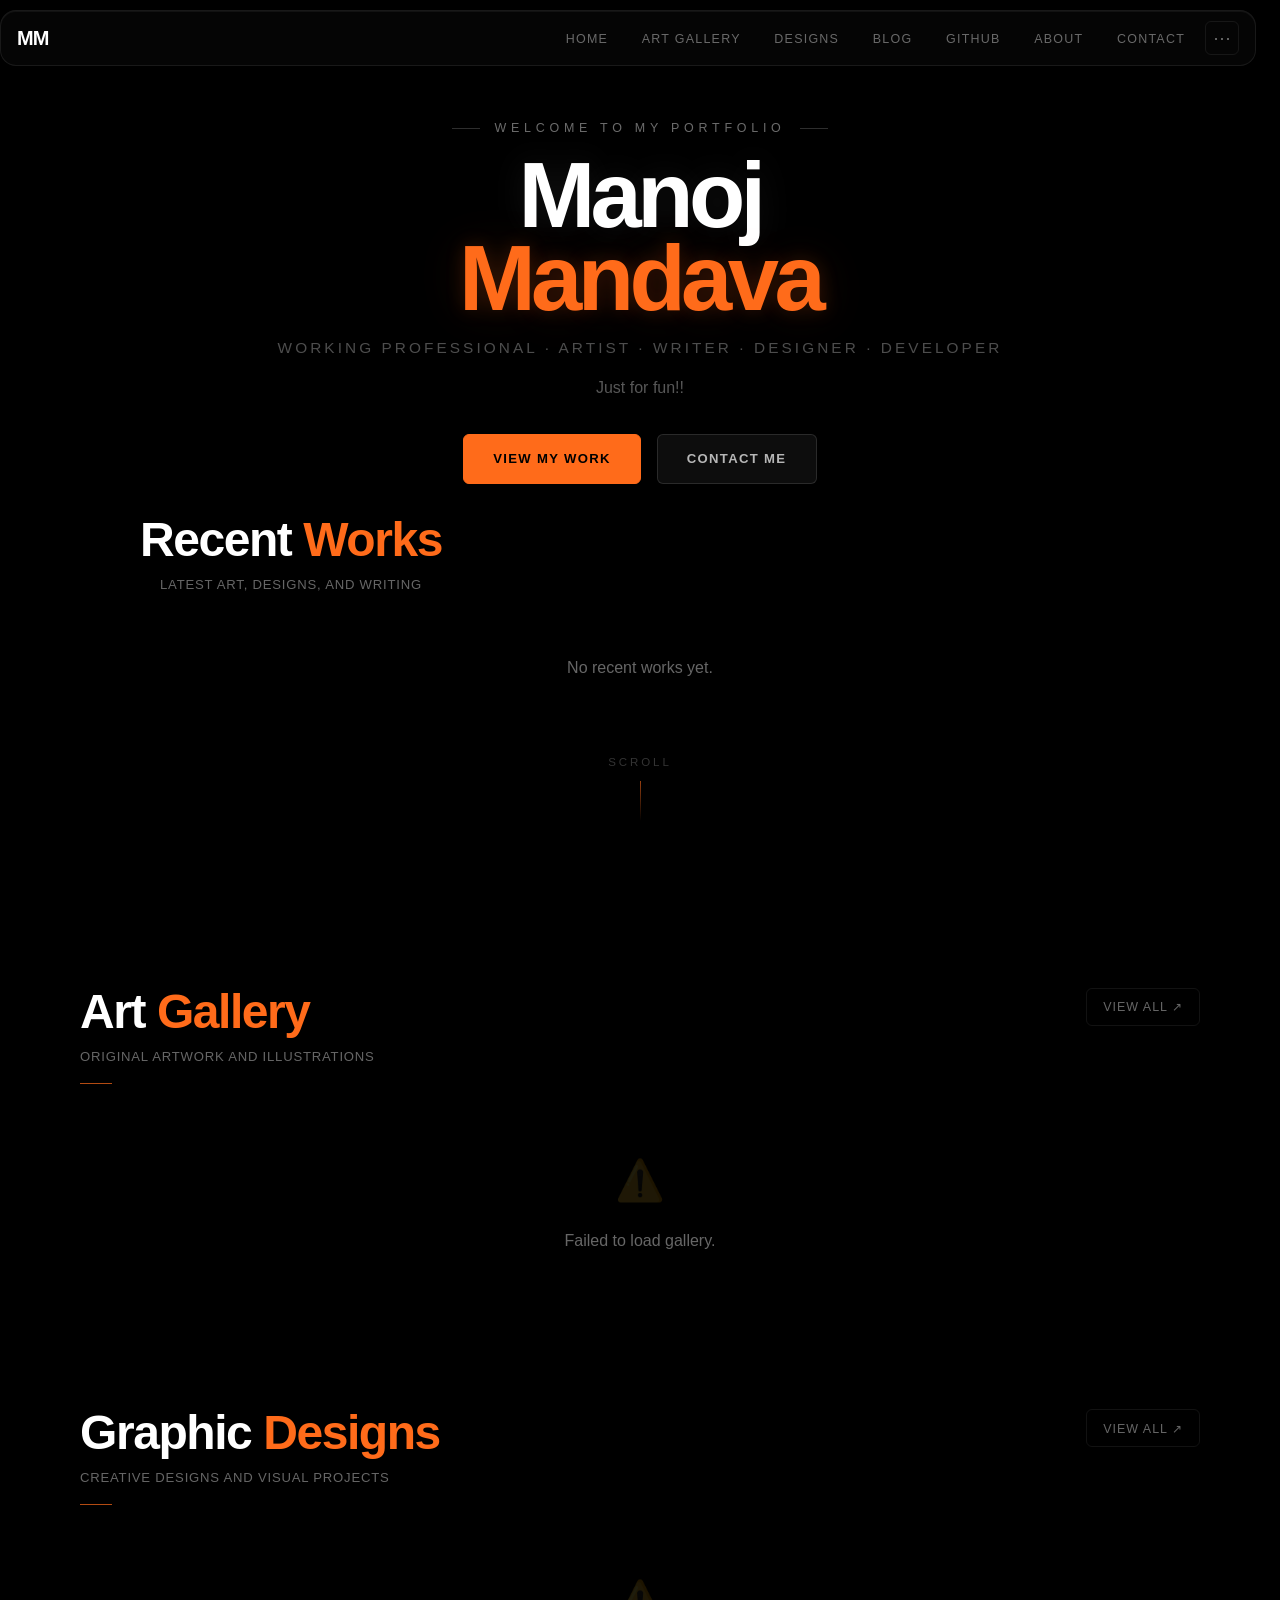
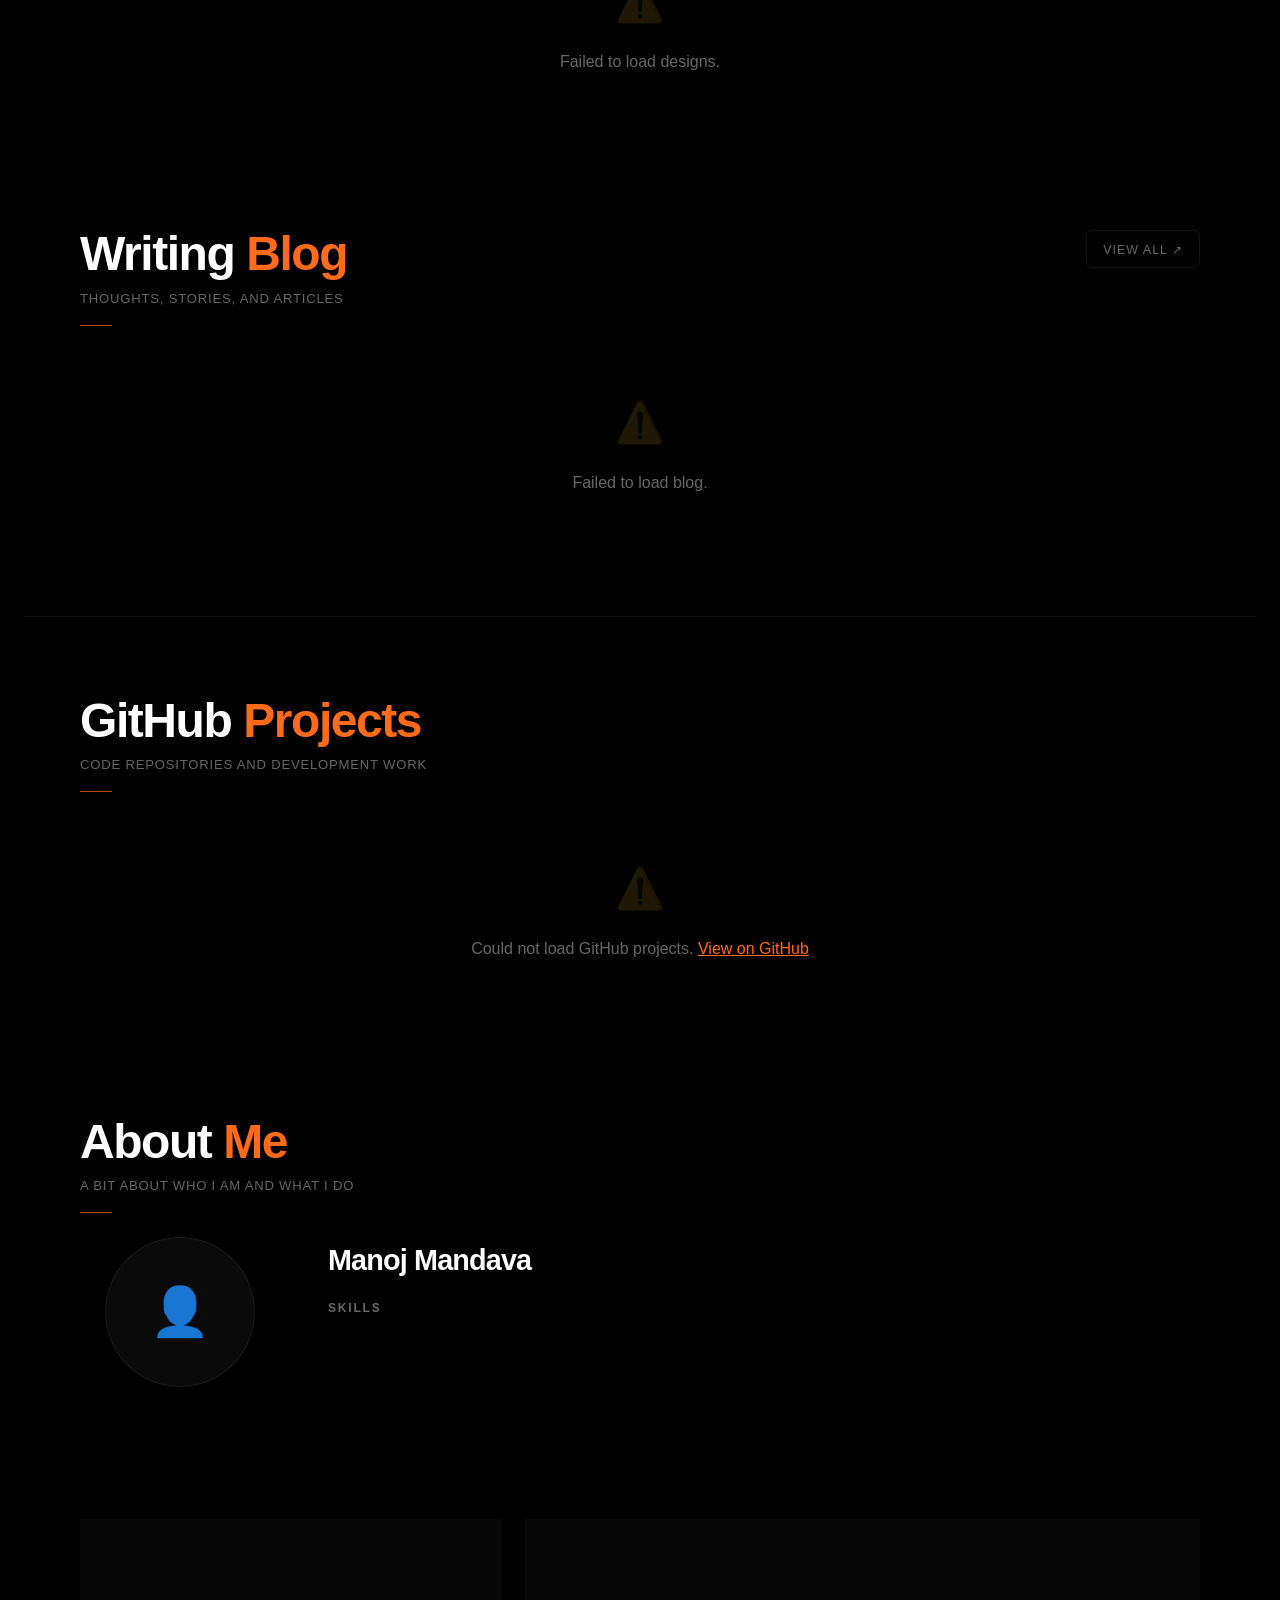
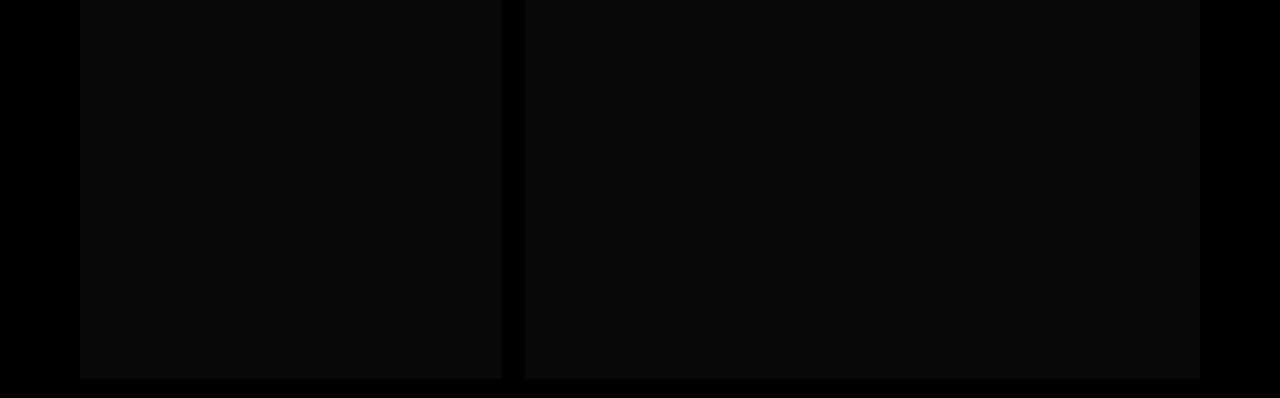
==== commit 5e696f96: "Fix all issues" ====
--- a/index.html
+++ b/index.html
@@ -1,5 +1,6 @@
 <!DOCTYPE html>
 <html lang="en">
+
 <head>
     <meta charset="UTF-8" />
     <meta name="viewport" content="width=device-width, initial-scale=1.0" />
@@ -10,11 +11,24 @@
     <link rel="stylesheet" href="./css/style.css" />
     <link rel="stylesheet" href="https://cdnjs.cloudflare.com/ajax/libs/font-awesome/6.5.0/css/all.min.css">
 </head>
+
 <body>
-    <div class="page-watermark"></div>
-
+    <!-- FULL PAGE INFINITY WATERMARK -->
+    <div style="
+    position:fixed;
+    inset:0;
+    z-index:0;
+    pointer-events:none;
+    background-image: url('./assets/infinity-bg.png');
+    background-size: 140%;
+    background-position: center center;
+    background-repeat: repeat;
+    opacity: 0.4;
+    mix-blend-mode: screen;"></div>
+    <!-- NAVBAR -->
     <nav>
         <a href="#home" class="nav-logo">MM</a>
+
         <ul class="nav-links">
             <li><a href="#home" class="active">Home</a></li>
             <li><a href="#gallery">Art Gallery</a></li>
@@ -23,6 +37,7 @@
             <li><a href="#github">GitHub</a></li>
             <li><a href="#about">About</a></li>
             <li><a href="#contact">Contact</a></li>
+
             <li class="admin-menu">
                 <button type="button" class="admin-menu-btn" id="adminMenuBtn" aria-label="Admin controls">⋯</button>
                 <div class="admin-dropdown" id="adminDropdown">
@@ -32,22 +47,33 @@
                 </div>
             </li>
         </ul>
+
         <div class="hamburger"><span></span><span></span><span></span></div>
     </nav>
 
+    <!-- HERO -->
     <section id="home">
         <div class="hero-content">
             <div class="hero-greeting">WELCOME TO MY PORTFOLIO</div>
+
             <h1 class="hero-name" id="hero-name">
                 <span id="hero-first-name">Manoj</span>
                 <span id="hero-last-name">Mandava</span>
             </h1>
-            <p class="hero-title" id="hero-title">Working Professional · Artist · Writer · Designer · Developer</p>
-            <p class="hero-tagline" id="hero-tagline">Just for fun!!</p>
+
+            <p class="hero-title" id="hero-title">
+                Working Professional · Artist · Writer · Designer · Developer
+            </p>
+
+            <p class="hero-tagline" id="hero-tagline">
+                Just for fun!!
+            </p>
+
             <div class="hero-btns">
                 <a href="#gallery" class="btn-primary">View My Work</a>
                 <a href="#contact" class="btn-ghost">Contact Me</a>
             </div>
+
             <div class="recent-works-section" id="recent-works-section">
                 <div class="section-header-row">
                     <div>
@@ -57,10 +83,12 @@
                 </div>
                 <div id="recentWorksGrid"></div>
             </div>
+
             <div class="hero-scroll">SCROLL</div>
         </div>
     </section>
 
+    <!-- ART GALLERY -->
     <section id="gallery">
         <div class="section-header-row">
             <div>
@@ -70,9 +98,11 @@
             </div>
             <button class="section-view-all" onclick="openCollectionModal('gallery')">View All ↗</button>
         </div>
+
         <div id="galleryGrid"></div>
     </section>
 
+    <!-- DESIGNS -->
     <section id="designs">
         <div class="section-header-row">
             <div>
@@ -82,9 +112,11 @@
             </div>
             <button class="section-view-all" onclick="openCollectionModal('designs')">View All ↗</button>
         </div>
+
         <div id="designsGrid"></div>
     </section>
 
+    <!-- BLOG -->
     <section id="blog">
         <div class="section-header-row">
             <div>
@@ -94,7 +126,236 @@
             </div>
             <button class="section-view-all" onclick="openCollectionModal('blog')">View All ↗</button>
         </div>
+
         <div id="blogList"></div>
     </section>
 
-    <section id="blogReader" style="display:none;visibility:hidden;height:0;overflow:hidden;padding:0;margin:0;"></section>+    <!-- BLOG READER SECTION -->
+    <section id="blogReader" style="display:none;visibility:hidden;height:0;overflow:hidden;padding:0;margin:0;">
+    </section>
+
+    <!-- BLOG READER MODAL (outside hidden section) -->
+    <div id="blogReaderModal"
+        style="display:none;position:fixed;inset:0;z-index:9000;background:rgba(0,0,0,0.85);backdrop-filter:blur(6px);overflow-y:auto;padding:2rem 1rem;">
+        <div
+            style="max-width:780px;margin:0 auto;background:var(--surface);border:1px solid var(--border);border-radius:18px;overflow:hidden;position:relative;">
+
+            <!-- Header -->
+            <div
+                style="display:flex;align-items:center;justify-content:space-between;padding:1.2rem 1.5rem;border-bottom:1px solid var(--border);position:sticky;top:0;background:var(--surface);z-index:1;">
+                <div style="display:flex;align-items:center;gap:0.8rem">
+                    <span style="color:var(--accent);font-size:1.2rem">✍️</span>
+                    <span id="readerModalMeta" style="font-size:0.85rem;color:var(--text-secondary)"></span>
+                </div>
+                <button onclick="closeBlogReader()"
+                    style="background:transparent;border:1px solid var(--border);color:var(--text-secondary);width:36px;height:36px;border-radius:10px;cursor:pointer;font-size:1rem;display:flex;align-items:center;justify-content:center;transition:all 0.2s ease;"
+                    onmouseover="this.style.borderColor='var(--accent)';this.style.color='var(--accent)'"
+                    onmouseout="this.style.borderColor='var(--border)';this.style.color='var(--text-secondary)'">✕</button>
+            </div>
+
+            <!-- Content -->
+            <div style="padding:2rem 1.5rem;">
+                <h1 id="readerModalTitle"
+                    style="font-size:1.8rem;font-weight:800;margin-bottom:1.5rem;color:var(--text-primary);line-height:1.2">
+                </h1>
+                <div id="readerModalContent" style="color:var(--text-secondary);line-height:1.8;font-size:1rem;"></div>
+                <div id="readerModalExternal"
+                    style="margin-top:2rem;padding-top:1.5rem;border-top:1px solid var(--border)"></div>
+            </div>
+
+        </div>
+    </div>
+
+    <!-- Modal Content -->
+    <!-- Modal Content -->
+<div style="padding:2rem 1.5rem;">
+    <h1 id="readerModalTitle"
+        style="font-size:1.8rem;font-weight:800;margin-bottom:1rem;color:var(--text-primary);line-height:1.2">
+    </h1>
+    <div id="readerModalContent" style="color:var(--text-secondary);line-height:1.8;font-size:1rem;">
+    </div>
+    <div id="readerModalExternal" style="margin-top:2rem;padding-top:1.5rem;border-top:1px solid var(--border)">
+    </div>
+</div>
+
+    </div>
+    </div>
+    </section>
+
+    <!-- GITHUB -->
+    <section id="github">
+        <div class="section-header-row">
+            <div>
+                <h2 class="section-title">GitHub <span>Projects</span></h2>
+                <p class="section-subtitle">Code repositories and development work</p>
+                <div class="section-divider"></div>
+            </div>
+        </div>
+
+        <div id="githubCards"></div>
+    </section>
+
+    <!-- ABOUT -->
+    <section id="about">
+        <div class="section-header-row">
+            <div>
+                <h2 class="section-title">About <span>Me</span></h2>
+                <p class="section-subtitle">A bit about who I am and what I do</p>
+                <div class="section-divider"></div>
+            </div>
+        </div>
+
+        <div class="about-grid">
+            <div class="about-image-card">
+                <div id="about-avatar" class="about-avatar">👤</div>
+            </div>
+
+            <div class="about-content">
+                <h3 id="about-name">Manoj Mandava</h3>
+                <p id="about-bio1"></p>
+                <p id="about-bio2"></p>
+
+                <div class="skills-wrapper">
+                    <h4>Skills</h4>
+                    <div id="about-skills" class="skills-list"></div>
+                </div>
+            </div>
+        </div>
+    </section>
+
+    <!-- CONTACT -->
+    <section id="contact">
+        <div class="contact-grid premium-contact-grid">
+
+            <!-- LEFT: Connect Social Links -->
+            <div class="contact-card premium-contact-card">
+                <div class="contact-card-top">
+                    <div class="contact-icon-badge">
+                        <i class="fas fa-share-nodes"></i>
+                    </div>
+                    <div>
+                        <h3>Connect</h3>
+                        <p>Connect through my social, writing, portfolio, and analytics platforms.</p>
+                    </div>
+                </div>
+
+                <div class="social-icons premium-social-icons">
+                    <a href="https://www.linkedin.com/in/manojkmandava/" target="_blank" class="social-link linkedin">
+                        <i class="fab fa-linkedin-in"></i><span>LinkedIn</span>
+                    </a>
+                    <a href="https://github.com/ManojM9894" target="_blank" class="social-link github">
+                        <i class="fab fa-github"></i><span>GitHub</span>
+                    </a>
+                    <a href="https://substack.com/@manojmandava" target="_blank" class="social-link substack">
+                        <i class="fas fa-newspaper"></i><span>Substack</span>
+                    </a>
+                    <a href="https://medium.com/@manoj.mandava9" target="_blank" class="social-link medium">
+                        <i class="fab fa-medium-m"></i><span>Medium</span>
+                    </a>
+                    <a href="https://manojmandava.blogspot.com/" target="_blank" class="social-link blogger">
+                        <i class="fab fa-blogger-b"></i><span>Blog</span>
+                    </a>
+                    <a href="https://public.tableau.com/app/profile/manoj.kumar.mandava/vizzes" target="_blank"
+                        class="social-link tableau">
+                        <i class="fas fa-chart-column"></i><span>Tableau</span>
+                    </a>
+                    <a href="https://www.facebook.com/manoj.mandava" target="_blank" class="social-link facebook">
+                        <i class="fab fa-facebook-f"></i><span>Facebook</span>
+                    </a>
+                    <a href="#" class="social-link instagram disabled">
+                        <i class="fab fa-instagram"></i><span>Instagram</span>
+                    </a>
+                </div>
+
+                <!-- Email button at bottom -->
+                <div style="margin-top:1rem;padding-top:1rem;border-top:1px solid var(--border)">
+                    <a href="https://mail.google.com/mail/?view=cm&to=manojmandava@proton.me" target="_blank"
+                        class="premium-email-btn" style="width:100%;justify-content:center">
+                        <i class="fas fa-envelope"></i>
+                        <span>manojmandava@proton.me</span>
+                    </a>
+                </div>
+            </div>
+
+            <!-- RIGHT: Contact Form -->
+            <div class="contact-card premium-contact-card">
+                <div class="contact-card-top">
+                    <div class="contact-icon-badge">
+                        <i class="fas fa-paper-plane"></i>
+                    </div>
+                    <div>
+                        <h3>Send a Message</h3>
+                        <p>Fill in the form below and I'll get back to you as soon as possible.</p>
+                    </div>
+                </div>
+
+                <form id="contactForm" class="contact-form-grid">
+                    <div class="contact-form-group">
+                        <label>Your Name</label>
+                        <input type="text" placeholder="John Doe" required />
+                    </div>
+                    <div class="contact-form-group">
+                        <label>Email Address</label>
+                        <input type="email" placeholder="john@example.com" required />
+                    </div>
+                    <div class="contact-form-group full">
+                        <label>Subject</label>
+                        <input type="text" placeholder="What is this about?" required />
+                    </div>
+                    <div class="contact-form-group full">
+                        <label>Message</label>
+                        <textarea rows="5" placeholder="Your message here..." required></textarea>
+                    </div>
+                    <div class="contact-form-group full">
+                        <button type="submit" class="btn-primary premium-email-btn"
+                            style="width:100%;justify-content:center;border:none;">
+                            <i class="fas fa-paper-plane"></i>
+                            Send Message
+                        </button>
+                    </div>
+                </form>
+            </div>
+
+        </div>
+    </section>
+
+    <!-- COLLECTION MODAL -->
+    <div class="collection-modal" id="collectionModal">
+        <div class="collection-modal-backdrop" onclick="closeCollectionModal()"></div>
+
+        <div class="collection-modal-panel">
+            <div class="collection-modal-header">
+                <h3 id="collectionModalTitle">All Items</h3>
+                <button type="button" class="collection-close" onclick="closeCollectionModal()">✕</button>
+            </div>
+
+            <div id="collectionModalContent" class="collection-modal-content"></div>
+        </div>
+    </div>
+
+  <!-- LIGHTBOX -->
+<div class="lightbox" id="lightbox">
+    <button class="lightbox-close" type="button" onclick="closeLightbox()">✕</button>
+
+    <div class="lightbox-content">
+        <button class="lightbox-nav lightbox-prev" type="button" onclick="showPrevLightboxImage()">‹</button>
+
+        <div class="lightbox-stage" id="lightboxStage">
+            <img id="lightboxImg" src="" alt="Preview" />
+        </div>
+
+        <button class="lightbox-nav lightbox-next" type="button" onclick="showNextLightboxImage()">›</button>
+    </div>
+</div>
+
+    <!-- TOAST -->
+    <div id="toast" class="toast"></div>
+
+    <!-- SCRIPTS -->
+    <script src="https://cdn.jsdelivr.net/npm/@supabase/supabase-js@2"></script>
+    <script src="./js/supabase-config.js"></script>
+    <script src="./js/github.js"></script>
+    <script src="./js/app.js"></script>
+</body>
+
+</html>
--- a/css/style.css
+++ b/css/style.css
@@ -1,3 +1,8 @@
+/* ==========================================
+   MANOJ MANDAVA PORTFOLIO
+   Infinity Light Theme — SF Pro
+========================================== */
+
 * {
     margin: 0;
     padding: 0;
@@ -5,111 +10,57 @@
 }
 
 :root {
-    --bg: #000;
-    --surface: #0a0a0a;
-    --surface-2: #050505;
-    --accent: #ff6b1a;
-    --accent-alt: #ffffff;
-    --accent-dark: rgba(255, 107, 26, 0.1);
-    --text-primary: #ffffff;
+    --bg:             #000000;
+    --surface:        #0a0a0a;
+    --surface-2:      #050505;
+    --accent:         #ff6b1a;
+    --accent-alt:     #ffffff;
+    --accent-dark:    rgba(255, 107, 26, 0.1);
+    --text-primary:   #ffffff;
     --text-secondary: rgba(255, 255, 255, 0.4);
-    --border: rgba(255, 255, 255, 0.07);
-    --nav-bg: rgba(0, 0, 0, 0.75);
-    --shadow: 0 12px 40px rgba(0, 0, 0, 0.6);
-}
-
-html {
-    scroll-behavior: smooth;
-}
-
-html,
-body {
-    overflow-x: hidden;
-    overscroll-behavior-x: none;
-}
+    --border:         rgba(255, 255, 255, 0.07);
+    --nav-bg:         rgba(0, 0, 0, 0.75);
+    --shadow:         0 12px 40px rgba(0, 0, 0, 0.6);
+}
+
+html { scroll-behavior: smooth; }
 
 body {
     background: var(--bg);
     color: var(--text-primary);
-    font-family: -apple-system, BlinkMacSystemFont, "SF Pro Display", "SF Pro Text", "Helvetica Neue", "Segoe UI", Arial, sans-serif;
+    font-family: -apple-system, BlinkMacSystemFont, 'SF Pro Display', 'SF Pro Text',
+                 'Helvetica Neue', 'Segoe UI', Arial, sans-serif;
     line-height: 1.6;
+    overflow-x: hidden;
     -webkit-font-smoothing: antialiased;
     -moz-osx-font-smoothing: grayscale;
-    touch-action: pan-y;
-}
-
-body.modal-open {
-    overflow: hidden !important;
-}
-
-::-webkit-scrollbar {
-    width: 4px;
-    height: 4px;
-}
-
-::-webkit-scrollbar-track {
-    background: #000;
-}
-
-::-webkit-scrollbar-thumb {
-    background: #ff6b1a;
-    border-radius: 999px;
-}
-
-* {
-    scrollbar-width: thin;
-    scrollbar-color: #ff6b1a #000;
-}
-
-.page-watermark {
-    position: fixed;
-    inset: 0;
-    z-index: 0;
-    pointer-events: none;
-    background-image: url("../assets/infinity-bg.png");
-    background-size: 140%;
-    background-position: center center;
-    background-repeat: repeat;
-    opacity: 0.4;
-    mix-blend-mode: screen;
-}
-
+}
+
+/* ==========================================
+   SCROLLBAR
+========================================== */
+::-webkit-scrollbar { width: 4px; height: 4px; }
+::-webkit-scrollbar-track { background: #000; }
+::-webkit-scrollbar-thumb { background: #ff6b1a; border-radius: 999px; }
+* { scrollbar-width: thin; scrollbar-color: #ff6b1a #000; }
+
+/* ==========================================
+   NAVIGATION
+========================================== */
 nav {
     position: fixed;
-    top: 10px;
-    left: 12px;
-    right: 12px;
+    top: 0;
+    inset-inline: 0;
     z-index: 1000;
-    height: 56px;
-    padding: 0 16px;
+    height: 60px;
+    padding: 0 2rem;
     display: flex;
     align-items: center;
     justify-content: space-between;
-    background: rgba(12, 12, 12, 0.48);
-    border: 1px solid rgba(255, 255, 255, 0.08);
-    border-radius: 16px;
-    box-shadow: 0 10px 30px rgba(0, 0, 0, 0.28), inset 0 1px 0 rgba(255, 255, 255, 0.05);
-    backdrop-filter: blur(18px) saturate(140%);
-    -webkit-backdrop-filter: blur(18px) saturate(140%);
-    transition: height 0.32s ease, padding 0.32s ease, background-color 0.32s ease, border-color 0.32s ease, box-shadow 0.32s ease, transform 0.32s ease, opacity 0.32s ease;
-}
-
-nav.nav-scrolled {
-    top: 8px;
-    height: 48px;
-    padding: 0 12px;
-    border-radius: 14px;
-    background: rgba(10, 10, 10, 0.62);
-}
-
-nav.nav-fade-out {
-    opacity: 0.88;
-    transform: translateY(-2px);
-}
-
-nav.nav-fade-in {
-    opacity: 1;
-    transform: translateY(0);
+    background: var(--nav-bg);
+    backdrop-filter: blur(20px);
+    -webkit-backdrop-filter: blur(20px);
+    border-bottom: 1px solid var(--border);
 }
 
 .nav-logo {
@@ -159,10 +110,10 @@
     border-radius: 999px;
 }
 
-.admin-menu {
-    position: relative;
-    list-style: none;
-}
+/* ==========================================
+   ADMIN MENU
+========================================== */
+.admin-menu { position: relative; list-style: none; }
 
 .admin-menu-btn {
     background: transparent;
@@ -179,7 +130,7 @@
 }
 
 .admin-menu-btn:hover {
-    border-color: rgba(255, 255, 255, 0.2);
+    border-color: rgba(255,255,255,0.2);
     color: var(--text-primary);
 }
 
@@ -192,58 +143,112 @@
     border: 1px solid var(--border);
     border-radius: 10px;
     padding: 0.3rem;
-    box-shadow: 0 20px 40px rgba(0, 0, 0, 0.6);
+    box-shadow: 0 20px 40px rgba(0,0,0,0.6);
     display: none;
     z-index: 1200;
 }
 
-.admin-dropdown.open {
-    display: block;
-}
+.admin-dropdown.open { display: block; }
 
 .admin-dropdown-link {
     display: block;
+    width: 100%;
+    background: transparent;
+    border: none;
     color: var(--text-secondary);
     text-align: left;
-    text-decoration: none;
     padding: 0.7rem 0.9rem;
     border-radius: 7px;
     font-size: 0.82rem;
     font-weight: 500;
+    cursor: pointer;
     transition: all 0.15s ease;
+    letter-spacing: 0.02em;
 }
 
 .admin-dropdown-link:hover {
-    background: rgba(255, 255, 255, 0.06);
+    background: rgba(255,255,255,0.06);
     color: var(--text-primary);
 }
 
+
+/* ==========================================
+   SECTIONS — ALIGNED WITH LEFT PADDING
+========================================== */
 section {
-    position: relative;
-    z-index: 1;
     width: 100%;
     max-width: 1500px;
     margin: 0 auto;
     padding: 88px 80px 20px;
 }
 
-#gallery,
-#designs,
-#blog,
-#github,
-#about,
-#contact {
+#gallery, #designs, #blog,
+#github, #about, #contact {
     padding-bottom: 20px;
 }
 
-#blog {
-    padding-bottom: 8px;
-}
-
-#github {
-    padding-top: 24px;
-}
-
+.section-header-row {
+    display: flex;
+    align-items: flex-start;
+    justify-content: space-between;
+    gap: 1rem;
+    flex-wrap: wrap;
+    margin-bottom: 1rem;
+}
+
+.section-title {
+    font-size: clamp(2rem, 4vw, 3rem);
+    line-height: 1.0;
+    font-weight: 700;
+    color: var(--text-primary);
+    margin: 0;
+    letter-spacing: -0.03em;
+}
+
+.section-title span { color: var(--accent); }
+
+.section-subtitle {
+    margin-top: 0.6rem;
+    color: var(--text-secondary);
+    font-size: 0.82rem;
+    letter-spacing: 0.06em;
+    text-transform: uppercase;
+}
+
+.section-divider {
+    width: 32px;
+    height: 1px;
+    background: var(--accent);
+    margin-top: 1rem;
+    opacity: 0.7;
+}
+
+.section-view-all {
+    background: transparent;
+    color: var(--text-secondary);
+    border: 1px solid var(--border);
+    border-radius: 6px;
+    padding: 0.65rem 1rem;
+    font-size: 0.78rem;
+    font-weight: 500;
+    cursor: pointer;
+    transition: all 0.2s ease;
+    text-decoration: none;
+    display: inline-flex;
+    align-items: center;
+    gap: 0.3rem;
+    text-transform: uppercase;
+    letter-spacing: 0.08em;
+}
+
+.section-view-all:hover {
+    border-color: rgba(255,255,255,0.2);
+    color: var(--text-primary);
+}
+
+/* ==========================================
+ INFINITY BG — NO FADE
+========================================== */
 #home {
     width: 100%;
     max-width: 100%;
@@ -256,7 +261,9 @@
     overflow: hidden;
     position: relative;
     background-color: #000;
-}
+    background-attachment: scroll;
+}
+
 
 .hero-content {
     position: relative;
@@ -283,11 +290,11 @@
 
 .hero-greeting::before,
 .hero-greeting::after {
-    content: "";
+    content: '';
     display: block;
     width: 28px;
     height: 1px;
-    background: rgba(255, 255, 255, 0.18);
+    background: rgba(255,255,255,0.18);
 }
 
 .hero-name {
@@ -302,20 +309,23 @@
 
 #hero-first-name {
     display: block;
-    color: #fff;
+    color: #ffffff;
+    text-shadow: 0 0 40px rgba(255,255,255,0.15);
 }
 
 #hero-last-name {
     display: block;
-    color: var(--accent);
+    color: #ff6b1a;
+    text-shadow: 0 0 30px rgba(255,255,255,0.15), 0 0 60px rgba(255,255,255,0.15);
 }
 
 .hero-title {
-    color: rgba(255, 255, 255, 0.3);
+    color: rgba(255,255,255,0.3);
     font-size: clamp(0.82rem, 1.8vw, 0.96rem);
     margin-bottom: 0.8rem;
     letter-spacing: 0.2em;
     text-transform: uppercase;
+    font-weight: 400;
     opacity: 0;
     animation: fadeInUp 0.8s ease forwards 0.5s;
 }
@@ -323,7 +333,7 @@
 .hero-tagline {
     max-width: 620px;
     margin: 0 auto 2rem;
-    color: rgba(255, 255, 255, 0.34);
+    color: rgba(255,255,255,0.34);
     font-size: 1rem;
     line-height: 1.75;
     font-weight: 300;
@@ -343,30 +353,26 @@
 }
 
 .btn-primary,
-.btn-ghost,
-.section-view-all,
-.collection-blog-btn,
-.collection-load-more-btn {
+.btn-ghost {
     display: inline-flex;
     align-items: center;
     justify-content: center;
-    border-radius: 8px;
+    min-width: 160px;
+    padding: 0.85rem 1.8rem;
+    border-radius: 6px;
     font-size: 0.82rem;
     font-weight: 600;
     text-transform: uppercase;
-    letter-spacing: 0.08em;
+    letter-spacing: 0.1em;
     text-decoration: none;
     transition: all 0.2s ease;
     cursor: pointer;
-    -webkit-tap-highlight-color: transparent;
 }
 
 .btn-primary {
-    min-width: 160px;
-    padding: 0.85rem 1.8rem;
-    background: var(--accent);
+    background: #ff6b1a;
     color: #000;
-    border: 1px solid var(--accent);
+    border: 1px solid #ff6b1a;
 }
 
 .btn-primary:hover {
@@ -376,100 +382,62 @@
 }
 
 .btn-ghost {
-    min-width: 160px;
-    padding: 0.85rem 1.8rem;
-    background: rgba(255, 255, 255, 0.05);
-    color: rgba(255, 255, 255, 0.7);
-    border: 1px solid rgba(255, 255, 255, 0.12);
+    background: rgba(255,255,255,0.05);
+    color: rgba(255,255,255,0.7);
+    border: 1px solid rgba(255,255,255,0.12);
     backdrop-filter: blur(10px);
 }
 
 .btn-ghost:hover {
-    background: rgba(255, 255, 255, 0.1);
+    background: rgba(255,255,255,0.1);
     color: #fff;
     transform: translateY(-2px);
+    box-shadow: 0 0 20px rgba(255,255,255,0.06);
 }
 
 .hero-scroll {
     margin-top: 1.5rem;
-    color: rgba(255, 255, 255, 0.2);
+    color: rgba(255,255,255,0.2);
     letter-spacing: 0.25em;
     font-size: 0.72rem;
     text-transform: uppercase;
 }
 
 .hero-scroll::after {
-    content: "";
+    content: '';
     display: block;
     width: 1px;
     height: 40px;
-    background: linear-gradient(to bottom, rgba(255, 107, 26, 0.6), transparent);
+    background: linear-gradient(to bottom, rgba(255,107,26,0.6), transparent);
     margin: 10px auto 0;
 }
 
-.section-header-row {
-    display: flex;
-    align-items: flex-start;
-    justify-content: space-between;
-    gap: 1rem;
-    flex-wrap: wrap;
-    margin-bottom: 1rem;
-}
-
-.section-title {
-    font-size: clamp(2rem, 4vw, 3rem);
-    line-height: 1;
-    font-weight: 700;
-    color: var(--text-primary);
-    letter-spacing: -0.03em;
-}
-
-.section-title span {
-    color: var(--accent);
-}
-
-.section-subtitle {
-    margin-top: 0.6rem;
-    color: var(--text-secondary);
-    font-size: 0.82rem;
-    letter-spacing: 0.06em;
-    text-transform: uppercase;
-}
-
-.section-divider {
-    width: 32px;
-    height: 1px;
-    background: var(--accent);
-    margin-top: 1rem;
-    opacity: 0.7;
-}
-
-.section-view-all {
-    background: transparent;
-    color: var(--text-secondary);
-    border: 1px solid var(--border);
-    padding: 0.65rem 1rem;
-}
-
-.section-view-all:hover {
-    border-color: rgba(255, 255, 255, 0.2);
-    color: var(--text-primary);
-}
-
+/* ==========================================
+   RECENT WORKS
+========================================== */
 .recent-works-section {
     width: 100%;
-    margin-top: 1rem;
+    max-width: 100%;
+    margin: 1rem 0 0;
+    padding: 0;
 }
 
 .recent-works-section .section-header-row {
     padding: 0 80px;
     justify-content: flex-start;
-}
-
+    margin-bottom: 0.8rem;
+}
+
+#recentWorksGrid { width: 100%; margin: 0.5rem 0 0; }
+
+/* ==========================================
+   CAROUSEL
+========================================== */
 .carousel-shell {
     width: 100%;
     position: relative;
-    padding: 20px 0 10px;
+    padding-top: 20px;
+    padding-bottom: 10px;
     overflow: hidden;
 }
 
@@ -494,21 +462,19 @@
     width: 300px;
     min-width: 300px;
     max-width: 300px;
+    scroll-snap-align: center;
+    transform-origin: center bottom;
     transition: transform 0.22s ease, opacity 0.22s ease;
     will-change: transform;
 }
 
 .carousel-card.is-active,
 .blog-carousel-card.is-active,
-.recent-work-card.is-active {
-    z-index: 3;
-}
+.recent-work-card.is-active { z-index: 3; }
 
 .carousel-card:not(.is-active),
 .blog-carousel-card:not(.is-active),
-.recent-work-card:not(.is-active) {
-    opacity: 0.55;
-}
+.recent-work-card:not(.is-active) { opacity: 0.55; }
 
 .carousel-image,
 .recent-work-image {
@@ -520,6 +486,12 @@
     background: var(--surface);
     border: 1px solid var(--border);
     cursor: pointer;
+    transition: border-color 0.25s ease, box-shadow 0.25s ease;
+}
+
+.carousel-image:hover,
+.recent-work-image:hover {
+    border-color: rgba(255,255,255,0.15);
 }
 
 .carousel-image img,
@@ -535,7 +507,7 @@
     inset-inline: 0;
     bottom: 0;
     padding: 1rem 0.85rem 0.75rem;
-    background: linear-gradient(to top, rgba(0, 0, 0, 0.85), transparent);
+    background: linear-gradient(to top, rgba(0,0,0,0.85), transparent);
     pointer-events: none;
 }
 
@@ -544,18 +516,46 @@
     font-size: 0.82rem;
     font-weight: 600;
     line-height: 1.3;
-}
-
+    letter-spacing: 0.02em;
+}
+.carousel-image {
+    position: relative;
+    width: 100%;
+    height: 220px;
+    overflow: hidden;
+}
+
+.carousel-image img {
+    width: 100%;
+    height: 100%;
+    object-fit: cover;
+    display: block;
+}
+/* ==========================================
+   BLOG CAROUSEL CARD — WITH HOVER GLOW
+========================================== */
 .blog-carousel-card {
     flex: 0 0 380px;
     width: 380px;
     min-width: 380px;
     max-width: 380px;
-    background: rgba(10, 10, 10, 0.9);
+    scroll-snap-align: center;
+    transform-origin: center bottom;
+    transition: transform 0.22s ease, opacity 0.22s ease,
+                border-color 0.3s ease, box-shadow 0.3s ease;
+    will-change: transform;
+    background: rgba(10,10,10,0.9);
     border: 1px solid var(--border);
     border-radius: 12px;
     padding: 1.4rem;
     backdrop-filter: blur(10px);
+}
+
+.blog-carousel-card:hover {
+    border-color: rgba(255,255,255,0.2);
+    box-shadow: 0 0 0 1px rgba(255,255,255,0.06),
+                0 0 24px rgba(255,255,255,0.05),
+                0 8px 32px rgba(0,0,0,0.5);
 }
 
 .blog-scroll-meta {
@@ -571,6 +571,7 @@
     font-weight: 600;
     color: var(--text-primary);
     margin-bottom: 0.5rem;
+    letter-spacing: -0.02em;
 }
 
 .blog-scroll-excerpt {
@@ -583,32 +584,159 @@
     overflow-x: hidden !important;
     overflow-y: visible !important;
     cursor: grab;
-    overscroll-behavior-x: contain;
-    -webkit-overflow-scrolling: touch;
-    touch-action: pan-y pinch-zoom;
-}
-
-.infinite-carousel.is-dragging {
-    cursor: grabbing;
+}
+
+.infinite-carousel.is-dragging { cursor: grabbing; }
+
+/* =========================================================
+GITHUB
+========================================================= */
+
+body,
+button,
+input,
+textarea,
+select,
+.nav-logo,
+.nav-links a,
+.hero-greeting,
+.hero-name,
+.hero-title,
+.hero-tagline,
+.section-title,
+.section-subtitle {
+    font-family:
+        -apple-system,
+        BlinkMacSystemFont,
+        "SF Pro Display",
+        "SF Pro Text",
+        "Helvetica Neue",
+        "Segoe UI",
+        Arial,
+        sans-serif !important;
+}
+#home {
+    width: 100%;
+    max-width: 100%;
+    min-height: 100vh;
+    padding: 0;
+    display: flex;
+    align-items: center;
+    justify-content: center;
+    text-align: center;
+    overflow: hidden;
+    position: relative;
+    background-color: #000;
+    background-attachment: scroll;
+}
+
+
+.hero-content {
+    position: relative !important;
+    z-index: 2 !important;
+}
+
+.hero-name {
+    font-size: clamp(3.1rem, 7.2vw, 5.9rem) !important;
+    line-height: 0.9 !important;
+    letter-spacing: -0.05em !important;
+    font-weight: 700 !important;
+    margin: 0 0 1rem !important;
+}
+
+#hero-first-name {
+    color: #ffffff !important;
+    display: block !important;
+    text-shadow: 0 0 34px rgba(255,255,255,0.08) !important;
+}
+
+#hero-last-name {
+    color: #ff6b1a !important;
+    display: block !important;
+    text-shadow:
+        0 0 20px rgba(255,107,26,0.2),
+        0 0 50px rgba(255,107,26,0.12) !important;
+}
+
+.hero-title {
+    color: rgba(255,255,255,0.3) !important;
+}
+
+.hero-tagline {
+    color: rgba(255,255,255,0.34) !important;
+    max-width: 620px !important;
 }
 
 #githubCards {
-    width: 100%;
-    display: grid;
-    grid-template-columns: repeat(auto-fit, minmax(290px, 1fr));
-    gap: 1rem;
-    margin-top: 1rem;
+    width: 100% !important;
+    display: grid !important;
+    grid-template-columns: repeat(auto-fit, minmax(290px, 1fr)) !important;
+    gap: 1rem !important;
+    margin-top: 1rem !important;
 }
 
 .github-card {
-    background: rgba(10, 10, 10, 0.82);
-    border: 1px solid rgba(255, 255, 255, 0.08);
-    border-radius: 12px;
-    padding: 1.2rem;
-    transition: all 0.2s ease;
-    backdrop-filter: blur(10px);
-}
-
+    background: rgba(10,10,10,0.82) !important;
+    border: 1px solid rgba(255,255,255,0.08) !important;
+    border-radius: 12px !important;
+    padding: 1.2rem !important;
+    transition: all 0.2s ease !important;
+    backdrop-filter: blur(10px) !important;
+}
+
+.github-card:hover {
+    transform: translateY(-3px) !important;
+    border-color: rgba(255,255,255,0.16) !important;
+}
+
+.github-card-header {
+    display: flex !important;
+    align-items: center !important;
+    gap: 0.7rem !important;
+    margin-bottom: 0.8rem !important;
+}
+
+.github-card-name {
+    color: #fff !important;
+    text-decoration: none !important;
+    font-weight: 600 !important;
+}
+
+.github-card-name:hover {
+    color: var(--accent) !important;
+}
+
+.github-card-desc {
+    color: rgba(255,255,255,0.45) !important;
+    font-size: 0.88rem !important;
+    line-height: 1.6 !important;
+    margin-bottom: 1rem !important;
+}
+
+.github-stats {
+    display: flex !important;
+    flex-wrap: wrap !important;
+    gap: 0.8rem !important;
+    font-size: 0.8rem !important;
+    color: rgba(255,255,255,0.5) !important;
+}
+
+.github-stat {
+    display: flex !important;
+    align-items: center !important;
+    gap: 0.3rem !important;
+}
+
+.github-lang-dot {
+    width: 8px !important;
+    height: 8px !important;
+    border-radius: 50% !important;
+    background: var(--accent) !important;
+    display: inline-block !important;
+}
+/* ==========================================
+   ABOUT
+========================================== */
 .about-grid {
     display: grid;
     grid-template-columns: 200px 1fr;
@@ -617,10 +745,7 @@
     margin-top: 1.5rem;
 }
 
-.about-image-card {
-    display: flex;
-    justify-content: center;
-}
+.about-image-card { display: flex; justify-content: center; }
 
 .about-avatar {
     width: 150px;
@@ -635,15 +760,14 @@
     font-size: 3rem;
 }
 
-.about-avatar img {
-    width: 100%;
-    height: 100%;
-    object-fit: cover;
-}
+.about-avatar img { width: 100%; height: 100%; object-fit: cover; }
 
 .about-content h3 {
     font-size: 1.8rem;
     margin-bottom: 1rem;
+    color: var(--text-primary);
+    letter-spacing: -0.03em;
+    font-weight: 700;
 }
 
 .about-content p {
@@ -663,11 +787,7 @@
     letter-spacing: 0.15em;
 }
 
-.skills-list {
-    display: flex;
-    flex-wrap: wrap;
-    gap: 0.5rem;
-}
+.skills-list { display: flex; flex-wrap: wrap; gap: 0.5rem; }
 
 .skill-tag {
     background: transparent;
@@ -676,23 +796,45 @@
     padding: 0.35rem 0.85rem;
     border-radius: 999px;
     font-size: 0.78rem;
-}
-
+    font-weight: 400;
+    letter-spacing: 0.04em;
+    transition: all 0.2s ease;
+}
+
+.skill-tag:hover {
+    border-color: var(--accent);
+    color: var(--accent);
+}
+
+/* ==========================================
+   CONTACT
+========================================== */
 .premium-contact-grid {
     display: grid;
     grid-template-columns: 1fr 1.6fr;
     gap: 1.5rem;
+    align-items: stretch;
     margin-top: 1.5rem;
 }
 
 .premium-contact-card {
-    background: rgba(10, 10, 10, 0.85);
+    background: rgba(10,10,10,0.85);
     border: 1px solid var(--border);
     border-radius: 14px;
     padding: 1.5rem;
     display: flex;
     flex-direction: column;
     backdrop-filter: blur(20px);
+    transition: border-color 0.3s ease, box-shadow 0.3s ease, transform 0.3s ease;
+}
+
+.premium-contact-card:hover {
+    border-color: rgba(255,255,255,0.22);
+    box-shadow: 0 0 0 1px rgba(255,255,255,0.08),
+                0 0 30px rgba(255,255,255,0.06),
+                0 0 80px rgba(255,255,255,0.03),
+                0 8px 32px rgba(0,0,0,0.5);
+    transform: translateY(-3px);
 }
 
 .contact-card-top {
@@ -713,18 +855,45 @@
     justify-content: center;
     color: #000;
     font-size: 0.9rem;
+    flex-shrink: 0;
 }
 
 .contact-card-top h3 {
     font-size: 0.95rem;
     font-weight: 600;
     margin-bottom: 0.3rem;
+    color: var(--text-primary);
+    letter-spacing: -0.01em;
 }
 
 .contact-card-top p {
     font-size: 0.82rem;
     color: var(--text-secondary);
     line-height: 1.5;
+    margin: 0;
+    font-weight: 300;
+}
+
+.premium-email-btn {
+    display: inline-flex;
+    align-items: center;
+    gap: 0.6rem;
+    background: var(--accent);
+    color: #000;
+    text-decoration: none;
+    padding: 0.75rem 1.2rem;
+    border-radius: 8px;
+    font-weight: 600;
+    font-size: 0.82rem;
+    transition: all 0.25s ease;
+    width: 100%;
+    justify-content: center;
+    letter-spacing: 0.04em;
+}
+
+.premium-email-btn:hover {
+    background: #ff5500;
+    transform: translateY(-2px);
 }
 
 .premium-social-icons {
@@ -740,7 +909,7 @@
     gap: 0.65rem;
     padding: 0.6rem 0.85rem;
     border-radius: 8px;
-    background: rgba(255, 255, 255, 0.03);
+    background: rgba(255,255,255,0.03);
     border: 1px solid var(--border);
     text-decoration: none;
     color: var(--text-secondary);
@@ -749,33 +918,24 @@
     transition: all 0.25s ease;
 }
 
+.social-link i { font-size: 0.9rem; width: 16px; text-align: center; }
+
 .social-link:hover {
     transform: translateY(-2px);
-    border-color: rgba(255, 255, 255, 0.2);
+    border-color: rgba(255,255,255,0.2);
     color: #fff;
-}
-
-.social-link.disabled {
-    opacity: 0.25;
-    cursor: default;
-    pointer-events: none;
-}
-
-.contact-email-wrap {
-    margin-top: 1rem;
-    padding-top: 1rem;
-    border-top: 1px solid var(--border);
-}
-
-.premium-email-btn {
-    width: 100%;
-    justify-content: center;
-    gap: 0.6rem;
-    background: var(--accent);
-    color: #000;
-    padding: 0.75rem 1.2rem;
-    border: 1px solid var(--accent);
-}
+    box-shadow: 0 0 16px rgba(255,255,255,0.06), 0 4px 12px rgba(0,0,0,0.3);
+}
+
+.social-link.linkedin:hover  { border-color:#0077b5; color:#0077b5; box-shadow:0 0 16px rgba(0,119,181,0.2); }
+.social-link.github:hover    { border-color:#fff;    color:#fff;    box-shadow:0 0 16px rgba(255,255,255,0.1); }
+.social-link.substack:hover  { border-color:#FF6719; color:#FF6719; box-shadow:0 0 16px rgba(255,103,25,0.2); }
+.social-link.medium:hover    { border-color:#fff;    color:#fff;    box-shadow:0 0 16px rgba(255,255,255,0.1); }
+.social-link.blogger:hover   { border-color:#FF5722; color:#FF5722; box-shadow:0 0 16px rgba(255,87,34,0.2); }
+.social-link.tableau:hover   { border-color:#E97627; color:#E97627; box-shadow:0 0 16px rgba(233,118,39,0.2); }
+.social-link.facebook:hover  { border-color:#1877F2; color:#1877F2; box-shadow:0 0 16px rgba(24,119,242,0.2); }
+.social-link.instagram:hover { border-color:#E1306C; color:#E1306C; box-shadow:0 0 16px rgba(225,48,108,0.2); }
+.social-link.disabled        { opacity:0.25; cursor:default; pointer-events:none; }
 
 .contact-form-grid {
     display: grid;
@@ -783,45 +943,65 @@
     gap: 0.75rem;
 }
 
-.contact-form-group {
-    display: flex;
-    flex-direction: column;
-    gap: 0.4rem;
-}
-
-.contact-form-group.full {
-    grid-column: 1 / -1;
-}
+.contact-form-group { display: flex; flex-direction: column; gap: 0.4rem; }
+.contact-form-group.full { grid-column: 1 / -1; }
 
 .contact-form-group label {
     font-size: 0.7rem;
     color: var(--text-secondary);
     text-transform: uppercase;
     letter-spacing: 0.12em;
+    font-weight: 500;
 }
 
 .contact-form-group input,
 .contact-form-group textarea {
-    background: rgba(255, 255, 255, 0.04);
+    background: rgba(255,255,255,0.04);
     border: 1px solid var(--border);
     border-radius: 8px;
     padding: 0.7rem 1rem;
     color: var(--text-primary);
     font-size: 0.88rem;
     font-family: inherit;
+    font-weight: 400;
+    transition: border-color 0.2s ease;
     resize: vertical;
 }
 
 .contact-form-group input:focus,
 .contact-form-group textarea:focus {
     outline: none;
-    border-color: rgba(255, 107, 26, 0.4);
-}
-
-.contact-submit-btn {
+    border-color: rgba(255,107,26,0.4);
+}
+
+#contactForm button[type="submit"] {
+    background: var(--accent);
+    color: #000;
     border: none;
-}
-
+    font-weight: 700;
+    font-size: 0.82rem;
+    text-transform: uppercase;
+    letter-spacing: 0.1em;
+    padding: 0.85rem 1.8rem;
+    border-radius: 8px;
+    width: 100%;
+    cursor: pointer;
+    transition: all 0.25s ease;
+    display: flex;
+    align-items: center;
+    justify-content: center;
+    gap: 0.5rem;
+    font-family: inherit;
+}
+
+#contactForm button[type="submit"]:hover {
+    background: #ff5500;
+    transform: translateY(-2px);
+}
+
+/* ==========================================
+   EMPTY STATE
+========================================== */
 .empty-state {
     text-align: center;
     padding: 3rem 1rem;
@@ -829,38 +1009,101 @@
     width: 100%;
 }
 
-.empty-state-icon {
-    font-size: 2.5rem;
-    margin-bottom: 1rem;
-    opacity: 0.3;
-}
-
+.empty-state-icon { font-size: 2.5rem; margin-bottom: 1rem; opacity: 0.3; }
+
+/* ==========================================
+   LIGHTBOX
+========================================== */
+.lightbox {
+    position: fixed;
+    inset: 0;
+    display: none;
+    background: rgba(0,0,0,0.95);
+    z-index: 99999;
+    align-items: center;
+    justify-content: center;
+    padding: 24px;
+    backdrop-filter: blur(10px);
+    touch-action: none;
+    cursor: grab;
+}
+
+.lightbox.active { display: flex; }
+
+.lightbox.active { display: flex; }
+
+.lightbox-content {
+    position: relative;
+    max-width: min(1100px, 100%);
+    max-height: 100%;
+    touch-action: none;
+    overflow: hidden;
+}
+
+#lightboxImg {
+    touch-action: none;
+    user-select: none;
+    -webkit-user-select: none;
+    cursor: grab;
+    max-width: 100%;
+    max-height: calc(100vh - 80px);
+    border-radius: 10px;
+    display: block;
+    transition: opacity 0.18s ease;
+}
+.lightbox-close {
+    position: absolute;
+    top: 18px;
+    right: 18px;
+
+    width: 34px;
+    height: 34px;
+
+    border-radius: 50%;
+    background: rgba(255, 255, 255, 0.4);
+    backdrop-filter: blur(10px);
+
+    display: flex;
+    align-items: center;
+    justify-content: center;
+
+    color: #9d9999;
+    font-size: 18px;
+    cursor: pointer;
+
+    transition: all 0.25s ease;
+}
+
+.lightbox-close:hover {
+    background: rgba(255,255,255,0.15);
+    transform: scale(1.05);
+}
+
+/* ==========================================
+   VIEW ALL MODAL — FINAL CLEAN FIX
+========================================== */
 .collection-modal {
     position: fixed;
     inset: 0;
     display: none;
     z-index: 9999;
 }
-
 .collection-modal.open {
     display: flex;
     align-items: center;
     justify-content: center;
 }
-
 .collection-modal-backdrop {
     position: absolute;
     inset: 0;
     background: rgba(0, 0, 0, 0.88);
     backdrop-filter: blur(8px);
 }
-
 .collection-modal-panel {
     position: relative;
     z-index: 1;
     width: min(1180px, calc(100% - 32px));
-    height: min(88vh, 920px);
-    min-height: 420px;
+    height: 88vh;
     background: #0d0d0d;
     border: 1px solid var(--border);
     border-radius: 16px;
@@ -868,7 +1111,6 @@
     display: flex;
     flex-direction: column;
 }
-
 .collection-modal-header {
     display: flex;
     align-items: center;
@@ -877,7 +1119,6 @@
     border-bottom: 1px solid var(--border);
     flex-shrink: 0;
 }
-
 .collection-modal-header h3 {
     font-size: 0.82rem;
     text-transform: uppercase;
@@ -885,7 +1126,6 @@
     color: var(--text-primary);
     font-weight: 600;
 }
-
 .collection-close {
     background: transparent;
     border: 1px solid var(--border);
@@ -895,20 +1135,42 @@
     border-radius: 8px;
     cursor: pointer;
     font-size: 0.9rem;
-}
-
+    transition: all 0.2s ease;
+    flex-shrink: 0;
+}
+.collection-close:hover {
+    border-color: rgba(255,255,255,0.2);
+    color: #fff;
+}
 .collection-modal-content {
-    flex: 1 1 auto;
+    flex: 1;
     min-height: 0;
     overflow-y: auto;
     overflow-x: hidden;
-    -webkit-overflow-scrolling: touch;
     padding: 1.25rem;
     display: grid;
     grid-template-columns: repeat(auto-fill, minmax(220px, 1fr));
     gap: 1rem;
     align-content: start;
-    scroll-behavior: smooth;
+    scrollbar-width: thin;
+    scrollbar-color: rgba(255, 107, 26, 0.4) transparent;
+}
+
+.collection-modal-content::-webkit-scrollbar {
+    width: 6px;
+}
+
+.collection-modal-content::-webkit-scrollbar-track {
+    background: transparent;
+}
+
+.collection-modal-content::-webkit-scrollbar-thumb {
+    background: rgba(255, 107, 26, 0.4);
+    border-radius: 999px;
+}
+
+.collection-modal-content::-webkit-scrollbar-thumb:hover {
+    background: rgba(255, 107, 26, 0.7);
 }
 
 .collection-grid-card {
@@ -940,18 +1202,13 @@
     line-height: 1.5;
 }
 
-.collection-grid-info strong {
-    display: block;
-    color: #fff;
-    margin-bottom: 0.35rem;
-}
-
+/* blog layout */
 .blog-collection-grid {
     grid-template-columns: repeat(auto-fill, minmax(280px, 1fr));
 }
 
 .collection-blog-card {
-    background: rgba(255, 255, 255, 0.03);
+    background: rgba(255,255,255,0.03);
     border: 1px solid var(--border);
     border-radius: 14px;
     padding: 1rem;
@@ -963,7 +1220,7 @@
 
 .collection-blog-meta {
     font-size: 0.72rem;
-    color: rgba(255, 255, 255, 0.45);
+    color: var(--text-secondary);
     text-transform: uppercase;
     letter-spacing: 0.08em;
     line-height: 1.5;
@@ -972,15 +1229,14 @@
 .collection-blog-title {
     font-size: 1rem;
     line-height: 1.35;
-    font-weight: 700;
-    color: #fff;
-    display: block;
+    font-weight: 600;
+    color: var(--text-primary);
 }
 
 .collection-blog-excerpt {
     font-size: 0.86rem;
     line-height: 1.65;
-    color: rgba(255, 255, 255, 0.56);
+    color: var(--text-secondary);
     flex: 1;
 }
 
@@ -991,102 +1247,172 @@
 }
 
 .collection-blog-btn {
+    display: inline-flex;
+    align-items: center;
+    justify-content: center;
     min-height: 38px;
-    padding: 0.65rem 0.95rem;
-    background: rgba(255, 255, 255, 0.03);
-    border: 1px solid var(--border);
-    color: #fff;
-}
-
-.collection-load-more-wrap {
-    grid-column: 1 / -1;
-    display: flex;
-    justify-content: center;
-    padding-top: 0.5rem;
-}
-
-.collection-load-more-btn {
-    min-width: 170px;
-    padding: 0.8rem 1rem;
-    border: 1px solid var(--border);
-    background: rgba(255, 255, 255, 0.04);
-    color: #fff;
-}
-
-.blog-reader-modal {
-    display: none;
-    position: fixed;
-    inset: 0;
-    z-index: 9000;
-    background: rgba(0, 0, 0, 0.85);
-    backdrop-filter: blur(6px);
-    overflow-y: auto;
-    padding: 2rem 1rem;
-}
-
-.blog-reader-panel {
-    max-width: 780px;
-    margin: 0 auto;
-    background: var(--surface);
-    border: 1px solid var(--border);
-    border-radius: 18px;
-    overflow: hidden;
-}
-
-.blog-reader-header {
-    display: flex;
-    align-items: center;
-    justify-content: space-between;
-    padding: 1.2rem 1.5rem;
-    border-bottom: 1px solid var(--border);
-    position: sticky;
-    top: 0;
-    background: var(--surface);
-    z-index: 1;
-}
-
-.blog-reader-meta-wrap {
-    display: flex;
-    align-items: center;
-    gap: 0.8rem;
-}
-
-.blog-reader-meta {
-    font-size: 0.85rem;
-    color: var(--text-secondary);
-}
-
-.blog-reader-close {
+    padding: 0.6rem 0.95rem;
+    border-radius: 8px;
     background: transparent;
     border: 1px solid var(--border);
-    color: var(--text-secondary);
-    width: 36px;
-    height: 36px;
-    border-radius: 10px;
+    color: var(--text-primary);
+    text-decoration: none;
     cursor: pointer;
-}
-
-.blog-reader-body {
-    padding: 2rem 1.5rem;
-}
-
-.blog-reader-title {
-    font-size: 1.8rem;
-    font-weight: 800;
-    margin-bottom: 1.5rem;
-    color: var(--text-primary);
-    line-height: 1.2;
-}
-
-.blog-reader-content h1,
-.blog-reader-content h2,
-.blog-reader-content h3 {
+    font-size: 0.82rem;
+    transition: all 0.2s ease;
+}
+
+.collection-blog-btn:hover {
+    border-color: rgba(255,255,255,0.16);
+    color: var(--accent);
+}
+
+/* ==========================================
+   RESPONSIVE
+========================================== */
+/* @media (max-width: 1024px) {
+    section { padding: 60px 40px 20px; }
+    .recent-works-section .section-header-row { padding: 0 40px; }
+}
+
+@media (max-width: 768px) {
+    section { width: 100%; padding: 50px 16px 16px; }
+    #home   { background-attachment: scroll; }
+
+    .recent-works-section .section-header-row { padding: 0 16px; }
+
+    .nav-links {
+        display: none;
+        position: absolute;
+        top: 60px; left: 0; right: 0;
+        background: rgba(0,0,0,0.97);
+        flex-direction: column;
+        padding: 1rem;
+        border-bottom: 1px solid var(--border);
+        backdrop-filter: blur(20px);
+        z-index: 999;
+    }
+    .nav-links.open { display: flex; }
+    .hamburger      { display: flex; }
+
+    .hero-name { font-size: clamp(2.8rem, 12vw, 4.5rem) !important; }
+    .hero-title { font-size: 0.72rem; }
+    .hero-tagline { font-size: 0.88rem; }
+
+    .carousel-track,
+    .recent-works-track {
+        padding: 10px calc(50vw - 130px);
+        gap: 0.75rem;
+    }
+
+    .carousel-card,
+    .recent-work-card {
+        flex: 0 0 240px;
+        width: 240px;
+        min-width: 240px;
+        max-width: 240px;
+    }
+
+    .carousel-image,
+    .recent-work-image {
+        width: 240px;
+        height: 240px;
+    }
+
+    .blog-carousel-card {
+        flex: 0 0 300px;
+        width: 300px;
+        min-width: 300px;
+        max-width: 300px;
+    }
+
+    .about-grid {
+        grid-template-columns: 1fr;
+        gap: 1.5rem;
+        text-align: center;
+    }
+
+    .about-image-card { justify-content: center; }
+
+    .skills-list { justify-content: center; }
+
+    .premium-contact-grid {
+        grid-template-columns: 1fr;
+        gap: 1rem;
+    }
+
+    .premium-social-icons {
+        grid-template-columns: 1fr 1fr;
+    }
+
+    .contact-form-grid {
+        grid-template-columns: 1fr;
+    }
+
+    .section-title { font-size: clamp(1.8rem, 6vw, 2.5rem); }
+
+    .hero-btns {
+        flex-direction: column;
+        align-items: center;
+    }
+
+    .btn-primary,
+    .btn-ghost {
+        width: 100%;
+        max-width: 280px;
+    }
+
+    .collection-modal.open { padding: 8px; }
+
+    .collection-modal-panel {
+        height: 95vh;
+        border-radius: 12px;
+    }
+
+    .collection-modal-content {
+        grid-template-columns: repeat(2, 1fr) !important;
+        padding: 0.75rem;
+        gap: 0.65rem;
+    }
+
+    .collection-grid-card img {
+        height: 130px;
+        min-height: 130px;
+    }
+
+    #githubCards {
+        grid-template-columns: 1fr !important;
+    }
+
+    .premium-email-btn {
+        font-size: 0.75rem;
+    }
+}
+
+@media (max-width: 420px) {
+    .hero-name { font-size: clamp(2.2rem, 11vw, 3.5rem) !important; }
+    .section-title { font-size: 1.6rem; }
+    .collection-modal-content {
+        grid-template-columns: 1fr !important;
+    }
+} */
+/* ==========================================
+   BLOG READER MODAL
+========================================== */
+#readerModalContent h1,
+#readerModalContent h2,
+#readerModalContent h3 {
     color: var(--text-primary);
     margin: 1.5rem 0 0.8rem;
     line-height: 1.2;
-}
-
-.blog-reader-content p {
+    letter-spacing: -0.02em;
+}
+
+#readerModalContent h1 { font-size: 1.6rem; font-weight: 700; }
+#readerModalContent h2 { font-size: 1.3rem; font-weight: 600; }
+#readerModalContent h3 { font-size: 1.1rem; font-weight: 600; }
+
+#readerModalContent p {
     margin-bottom: 1rem;
     color: var(--text-secondary);
     line-height: 1.8;
@@ -1094,26 +1420,2590 @@
     font-size: 0.95rem;
 }
 
-.blog-reader-content a {
+#readerModalContent strong { color: var(--text-primary); font-weight: 600; }
+#readerModalContent em     { color: var(--accent); font-style: italic; }
+#readerModalContent a      { color: var(--accent); text-decoration: underline; }
+
+#readerModalContent blockquote {
+    border-left: 2px solid var(--accent);
+    padding-left: 1rem;
+    margin: 1rem 0;
+    color: var(--text-secondary);
+    font-style: italic;
+}
+
+#readerModalContent ul,
+#readerModalContent ol {
+    padding-left: 1.5rem;
+    margin-bottom: 1rem;
+    color: var(--text-secondary);
+}
+
+#readerModalContent li { margin-bottom: 0.4rem; }
+
+#readerModalContent code {
+    background: rgba(255,255,255,0.05);
+    border: 1px solid var(--border);
+    border-radius: 4px;
+    padding: 0.15rem 0.4rem;
+    font-family: 'SF Mono', 'Fira Code', monospace;
+    font-size: 0.85rem;
     color: var(--accent);
 }
 
-.blog-reader-external {
-    margin-top: 2rem;
-    padding-top: 1.5rem;
-    border-top: 1px solid var(--border);
-}
-
+/* ==========================================
+   ANIMATIONS
+========================================== */
+@keyframes fadeInUp {
+    from { opacity: 0; transform: translateY(20px); }
+    to   { opacity: 1; transform: translateY(0); }
+}
+
+/* ==========================================
+   RESPONSIVE
+========================================== */
+@media (max-width: 1024px) {
+    section { padding: 88px 40px 20px; }
+    .recent-works-section .section-header-row { padding: 0 40px; }
+}
+
+@media (max-width: 768px) {
+    section { width: 100%; padding: 60px 20px 20px; }
+    #home   { background-attachment: scroll; background-size: 120%; }
+
+    .recent-works-section .section-header-row { padding: 0 20px; }
+
+    .nav-links {
+        display: none;
+        position: absolute;
+        top: 60px; left: 0; right: 0;
+        background: rgba(0,0,0,0.95);
+        flex-direction: column;
+        padding: 1rem;
+        border-bottom: 1px solid var(--border);
+        backdrop-filter: blur(20px);
+    }
+
+    .nav-links.open { display: flex; }
+    .hamburger      { display: flex; }
+
+    .carousel-track,
+    .recent-works-track { padding: 10px calc(50vw - 130px); gap: 0.75rem; }
+
+    .about-grid           { grid-template-columns: 1fr; gap: 2rem; }
+    .premium-contact-grid { grid-template-columns: 1fr; gap: 1.2rem; }
+    .premium-social-icons { grid-template-columns: 1fr 1fr; }
+    .contact-form-grid    { grid-column: 1fr; }
+
+    .hero-name { font-size: clamp(3rem, 14vw, 5rem); }
+}
+/* =========================================================
+MOBILE + VIEW ALL MODAL 
+========================================================= */
+
+/* body lock when modal opens */
+body.modal-open {
+    overflow: hidden !important;
+}
+
+/* reduce gap between Writing Blog and GitHub */
+#blog {
+    padding-bottom: 8px !important;
+}
+
+#github {
+    padding-top: 24px !important;
+}
+
+#blog .carousel-shell,
+#github .carousel-shell {
+    padding-top: 10px !important;
+    padding-bottom: 6px !important;
+}
+
+/* make modal open as centered flex instead of block */
+.collection-modal.open {
+    display: flex !important;
+    align-items: center !important;
+    justify-content: center !important;
+}
+
+/* stable modal sizing */
+.collection-modal-panel {
+    width: min(1180px, calc(100% - 24px)) !important;
+    height: min(88vh, 920px) !important;
+    max-height: 88vh !important;
+    margin: 0 !important;
+    display: flex !important;
+    flex-direction: column !important;
+}
+
+/* make the content area the real scroll container */
+.collection-modal-content {
+    flex: 1 1 auto !important;
+    min-height: 0 !important;
+    overflow-y: auto !important;
+    overflow-x: hidden !important;
+    -webkit-overflow-scrolling: touch !important;
+    scroll-behavior: smooth !important;
+    padding: 1rem !important;
+    display: grid !important;
+    grid-template-columns: repeat(auto-fill, minmax(220px, 1fr)) !important;
+    gap: 1rem !important;
+    align-content: start !important;
+}
+
+/* desktop blog modal cards */
+.blog-collection-grid {
+    grid-template-columns: repeat(auto-fill, minmax(260px, 1fr)) !important;
+}
+
+.collection-blog-card {
+    background: rgba(255,255,255,0.03) !important;
+    border: 1px solid var(--border) !important;
+    border-radius: 14px !important;
+    padding: 1rem !important;
+    display: flex !important;
+    flex-direction: column !important;
+    gap: 0.7rem !important;
+    min-height: 220px !important;
+}
+
+.collection-blog-meta {
+    font-size: 0.7rem !important;
+    letter-spacing: 0.08em !important;
+    text-transform: uppercase !important;
+    color: rgba(255,255,255,0.45) !important;
+    line-height: 1.5 !important;
+}
+
+.collection-blog-title {
+    font-size: 1rem !important;
+    font-weight: 700 !important;
+    line-height: 1.35 !important;
+    color: #fff !important;
+}
+
+.collection-blog-excerpt {
+    font-size: 0.84rem !important;
+    line-height: 1.6 !important;
+    color: rgba(255,255,255,0.56) !important;
+    flex: 1 !important;
+}
+
+.collection-blog-actions {
+    display: flex !important;
+    flex-wrap: wrap !important;
+    gap: 0.6rem !important;
+}
+
+.collection-blog-btn {
+    display: inline-flex !important;
+    align-items: center !important;
+    justify-content: center !important;
+    min-height: 38px !important;
+    padding: 0.65rem 0.95rem !important;
+    border-radius: 10px !important;
+    background: rgba(255,255,255,0.03) !important;
+    border: 1px solid var(--border) !important;
+    color: #fff !important;
+    text-decoration: none !important;
+    font-size: 0.8rem !important;
+    letter-spacing: 0.06em !important;
+    text-transform: uppercase !important;
+    transition: all 0.2s ease !important;
+}
+
+.collection-blog-btn:hover {
+    border-color: rgba(255,255,255,0.18) !important;
+    color: var(--accent) !important;
+}
+
+/* improve design/gallery cards inside modal */
+.collection-grid-card {
+    background: rgba(255,255,255,0.03) !important;
+    border: 1px solid var(--border) !important;
+    border-radius: 12px !important;
+    overflow: hidden !important;
+}
+
+.collection-grid-card img {
+    width: 100% !important;
+    height: 190px !important;
+    object-fit: cover !important;
+    display: block !important;
+}
+
+.collection-grid-info {
+    padding: 0.8rem 0.9rem 0.95rem !important;
+    color: var(--text-secondary) !important;
+    font-size: 0.82rem !important;
+    line-height: 1.5 !important;
+}
+
+/* load more button if present */
+.collection-load-more-wrap {
+    grid-column: 1 / -1 !important;
+    display: flex !important;
+    justify-content: center !important;
+    padding-top: 0.5rem !important;
+}
+
+.collection-load-more-btn {
+    min-width: 170px !important;
+    padding: 0.8rem 1rem !important;
+    border-radius: 10px !important;
+    border: 1px solid var(--border) !important;
+    background: rgba(255,255,255,0.04) !important;
+    color: #fff !important;
+    font-size: 0.78rem !important;
+    letter-spacing: 0.08em !important;
+    text-transform: uppercase !important;
+    cursor: pointer !important;
+}
+@media (max-width: 768px) {
+
+  /* FORCE 2 COLUMN */
+  .collection-modal-content,
+  .blog-collection-grid,
+  .ios-notes-grid {
+      display: grid !important;
+      grid-template-columns: repeat(2, 1fr) !important;
+      gap: 10px !important;
+      padding: 12px !important;
+  }
+
+  /* BLOG NOTE STYLE */
+  .ios-note-card {
+      border-radius: 14px;
+      min-height: 80px;
+  }
+
+  .ios-note-title {
+      font-size: 13px;
+      line-height: 1.4;
+  }
+
+  /* IMAGE GRID SQUARE */
+  .collection-grid-card {
+      aspect-ratio: 1 / 1;
+      overflow: hidden;
+      border-radius: 12px;
+  }
+
+  .collection-grid-card img {
+      width: 100%;
+      height: 100%;
+      object-fit: cover;
+  }
+
+  /* REMOVE TEXT UNDER IMAGES */
+  .collection-grid-info {
+      display: none;
+  }
+}
+
+/* fix contact form mobile typo */
+@media (max-width: 768px) {
+    section {
+        padding: 68px 16px 18px !important;
+    }
+
+    .recent-works-section .section-header-row {
+        padding: 0 16px !important;
+    }
+
+    .premium-contact-grid {
+        grid-template-columns: 1fr !important;
+        gap: 1rem !important;
+    }
+
+    .contact-form-grid {
+        grid-template-columns: 1fr !important;
+    }
+
+    /* modal full usable height on mobile */
+    .collection-modal-panel {
+        width: calc(100% - 12px) !important;
+        height: calc(100vh - 12px) !important;
+        max-height: calc(100vh - 12px) !important;
+        border-radius: 14px !important;
+    }
+
+    .collection-modal-header {
+        padding: 0.9rem 1rem !important;
+    }
+
+    /* 2 items per row on mobile for all 3 sections */
+    .collection-modal-content,
+    .blog-collection-grid {
+        grid-template-columns: repeat(2, minmax(0, 1fr)) !important;
+        gap: 0.75rem !important;
+        padding: 0.85rem !important;
+    }
+
+    .collection-grid-card img {
+        height: 110px !important;
+    }
+
+    .collection-grid-info {
+        padding: 0.65rem 0.7rem 0.8rem !important;
+        font-size: 0.74rem !important;
+    }
+
+    .collection-blog-card {
+        min-height: 0 !important;
+        padding: 0.75rem !important;
+        gap: 0.5rem !important;
+    }
+
+    .collection-blog-meta {
+        font-size: 0.58rem !important;
+        line-height: 1.4 !important;
+    }
+
+    .collection-blog-title {
+        font-size: 0.84rem !important;
+        line-height: 1.3 !important;
+        display: -webkit-box !important;
+        -webkit-line-clamp: 3 !important;
+        -webkit-box-orient: vertical !important;
+        overflow: hidden !important;
+    }
+
+    .collection-blog-excerpt {
+        font-size: 0.72rem !important;
+        line-height: 1.45 !important;
+        display: -webkit-box !important;
+        -webkit-line-clamp: 4 !important;
+        -webkit-box-orient: vertical !important;
+        overflow: hidden !important;
+    }
+
+    .collection-blog-actions {
+        flex-direction: column !important;
+        gap: 0.45rem !important;
+    }
+
+    .collection-blog-btn {
+        width: 100% !important;
+        min-height: 34px !important;
+        font-size: 0.68rem !important;
+        padding: 0.55rem 0.6rem !important;
+    }
+}
+/* =========================================================
+   APPLE-STYLE FLOATING GLASS NAV + SMOOTH SCROLL FADE
+========================================================= */
+
+/* base nav animation */
+nav {
+    transition:
+        height 0.32s ease,
+        padding 0.32s ease,
+        background-color 0.32s ease,
+        border-color 0.32s ease,
+        box-shadow 0.32s ease,
+        backdrop-filter 0.32s ease,
+        -webkit-backdrop-filter 0.32s ease,
+        transform 0.32s ease,
+        opacity 0.32s ease;
+}
+
+/* floating glass shell */
+nav.nav-glass {
+    top: 10px !important;
+    left: 12px !important;
+    right: 12px !important;
+    inset-inline: auto !important;
+    width: calc(100% - 24px) !important;
+    height: 56px !important;
+    padding: 0 16px !important;
+    border-radius: 16px !important;
+    background: rgba(12, 12, 12, 0.48) !important;
+    border: 1px solid rgba(255, 255, 255, 0.08) !important;
+    box-shadow:
+        0 10px 30px rgba(0, 0, 0, 0.28),
+        inset 0 1px 0 rgba(255, 255, 255, 0.05) !important;
+    backdrop-filter: blur(18px) saturate(140%) !important;
+    -webkit-backdrop-filter: blur(18px) saturate(140%) !important;
+}
+
+/* scrolled = slightly tighter + stronger glass */
+nav.nav-glass.nav-scrolled {
+    top: 8px !important;
+    width: calc(100% - 20px) !important;
+    height: 48px !important;
+    padding: 0 12px !important;
+    border-radius: 14px !important;
+    background: rgba(10, 10, 10, 0.62) !important;
+    border-color: rgba(255, 255, 255, 0.10) !important;
+    box-shadow:
+        0 12px 36px rgba(0, 0, 0, 0.34),
+        inset 0 1px 0 rgba(255, 255, 255, 0.06) !important;
+    backdrop-filter: blur(20px) saturate(150%) !important;
+    -webkit-backdrop-filter: blur(20px) saturate(150%) !important;
+}
+
+/* smooth fade states */
+nav.nav-fade-in {
+    opacity: 1;
+    transform: translateY(0);
+}
+
+nav.nav-fade-out {
+    opacity: 0.88;
+    transform: translateY(-2px);
+}
+
+/* logo + links scale gently */
+nav .nav-logo,
+nav .nav-links a,
+nav .admin-menu-btn {
+    transition:
+        font-size 0.28s ease,
+        padding 0.28s ease,
+        transform 0.28s ease,
+        opacity 0.28s ease;
+}
+
+nav.nav-glass.nav-scrolled .nav-logo {
+    font-size: 1rem !important;
+}
+
+nav.nav-glass.nav-scrolled .nav-links a {
+    font-size: 0.72rem !important;
+    padding: 0.4rem 0.65rem !important;
+}
+
+nav.nav-glass.nav-scrolled .admin-menu-btn {
+    width: 30px !important;
+    height: 30px !important;
+    font-size: 1rem !important;
+}
+
+/* mobile glass nav */
+@media (max-width: 768px) {
+    nav.nav-glass {
+        top: 8px !important;
+        left: 8px !important;
+        right: 8px !important;
+        width: calc(100% - 16px) !important;
+        height: 52px !important;
+        padding: 0 12px !important;
+        border-radius: 14px !important;
+    }
+
+    nav.nav-glass.nav-scrolled {
+        top: 6px !important;
+        width: calc(100% - 12px) !important;
+        height: 46px !important;
+        padding: 0 10px !important;
+        border-radius: 12px !important;
+    }
+
+    nav.nav-glass .nav-links {
+        top: 60px !important;
+        left: 0 !important;
+        right: 0 !important;
+        border-radius: 14px !important;
+        margin-top: 6px !important;
+        background: rgba(10, 10, 10, 0.78) !important;
+        border: 1px solid rgba(255,255,255,0.08) !important;
+        backdrop-filter: blur(18px) saturate(130%) !important;
+        -webkit-backdrop-filter: blur(18px) saturate(130%) !important;
+        box-shadow: 0 14px 36px rgba(0,0,0,0.3) !important;
+    }
+/* =========================================================
+   FINAL MOBILE TWEAKS
+========================================================= */
+
+html,
+body {
+    overflow-x: hidden !important;
+    overscroll-behavior-x: none !important;
+}
+
+body {
+    touch-action: pan-y;
+}
+
+/* stop horizontal page pull while swiping carousels */
+.carousel-shell,
+.carousel-wrap,
+.center-carousel,
+.infinite-carousel {
+    overscroll-behavior-x: contain;
+    -webkit-overflow-scrolling: touch;
+    touch-action: pan-y pinch-zoom;
+}
+
+/* tighten spacing between blog and github */
+#blog {
+    padding-bottom: 6px !important;
+}
+
+#github {
+    padding-top: 18px !important;
+}
+
+/* modal scroll feel */
+.collection-modal-content {
+    -webkit-overflow-scrolling: touch !important;
+    overscroll-behavior: contain !important;
+}
+
+/* =========================
+   MOBILE ONLY
+========================= */
+@media (max-width: 768px) {
+
+    /* slightly tighter section spacing */
+    section {
+        padding: 64px 14px 18px !important;
+    }
+
+    /* -------- BLOG VIEW ALL: 1 clean column -------- */
+    .blog-collection-grid {
+        grid-template-columns: 1fr !important;
+        gap: 0.75rem !important;
+        padding: 0.85rem !important;
+    }
+
+    .collection-blog-card {
+        min-height: 0 !important;
+        padding: 0.85rem !important;
+        gap: 0.55rem !important;
+        border-radius: 14px !important;
+    }
+
+    .collection-blog-meta {
+        font-size: 0.62rem !important;
+        line-height: 1.4 !important;
+        letter-spacing: 0.08em !important;
+    }
+
+    .collection-blog-title {
+        font-size: 0.92rem !important;
+        line-height: 1.3 !important;
+    }
+
+    .collection-blog-excerpt {
+        font-size: 0.76rem !important;
+        line-height: 1.5 !important;
+        display: -webkit-box !important;
+        -webkit-line-clamp: 4 !important;
+        -webkit-box-orient: vertical !important;
+        overflow: hidden !important;
+    }
+
+    .collection-blog-actions {
+        display: grid !important;
+        grid-template-columns: 1fr 1fr !important;
+        gap: 0.5rem !important;
+    }
+
+    .collection-blog-btn {
+        width: 100% !important;
+        min-height: 38px !important;
+        font-size: 0.7rem !important;
+        padding: 0.6rem 0.65rem !important;
+        letter-spacing: 0.06em !important;
+    }
+
+    /* -------- GALLERY + DESIGNS VIEW ALL: 2 square items -------- */
+    .collection-modal-content:not(.blog-collection-grid) {
+        grid-template-columns: repeat(2, minmax(0, 1fr)) !important;
+        gap: 0.65rem !important;
+        padding: 0.8rem !important;
+    }
+
+    .collection-grid-card {
+        border-radius: 12px !important;
+        overflow: hidden !important;
+    }
+
+    .collection-grid-card img {
+        width: 100% !important;
+        aspect-ratio: 1 / 1 !important;
+        height: auto !important;
+        object-fit: cover !important;
+        display: block !important;
+    }
+
+    /* hide text below images for iphone-photos style */
+    .collection-grid-info {
+        display: none !important;
+    }
+
+    /* modal shell slightly tighter */
+    .collection-modal-panel {
+        width: calc(100% - 12px) !important;
+        height: calc(100vh - 12px) !important;
+        max-height: calc(100vh - 12px) !important;
+        border-radius: 14px !important;
+    }
+
+    .collection-modal-header {
+        padding: 0.9rem 0.95rem !important;
+    }
+
+    .collection-modal-header h3 {
+        font-size: 0.76rem !important;
+        letter-spacing: 0.14em !important;
+    }
+
+    .collection-close {
+        width: 34px !important;
+        height: 34px !important;
+    }
+
+    /* mobile carousel cards feel less bulky */
+    .carousel-track,
+    .recent-works-track {
+        gap: 0.65rem !important;
+        padding: 8px calc(50vw - 120px) !important;
+    }
+
+    .carousel-card,
+    .recent-work-card {
+        flex: 0 0 240px !important;
+        width: 240px !important;
+        min-width: 240px !important;
+        max-width: 240px !important;
+    }
+
+    .carousel-image,
+    .recent-work-image {
+        width: 240px !important;
+        height: 240px !important;
+        border-radius: 10px !important;
+    }
+
+    .blog-carousel-card {
+        flex: 0 0 300px !important;
+        width: 300px !important;
+        min-width: 300px !important;
+        max-width: 300px !important;
+        padding: 1rem !important;
+    }
+}
+}
+/* =========================================================
+MOBILE POPUP GRID
+========================================================= */
+@media (max-width: 768px) {
+    /* BLOG = single column */
+    .collection-modal-content.blog-collection-grid {
+        display: grid !important;
+        grid-template-columns: 1fr !important;
+        gap: 0.75rem !important;
+        padding: 0.85rem !important;
+    }
+
+    /* GALLERY + DESIGNS = 2 square columns */
+    .collection-modal-content:not(.blog-collection-grid) {
+        display: grid !important;
+        grid-template-columns: repeat(2, minmax(0, 1fr)) !important;
+        gap: 0.65rem !important;
+        padding: 0.8rem !important;
+    }
+
+    .collection-modal-content:not(.blog-collection-grid) .collection-grid-card {
+        border-radius: 12px !important;
+        overflow: hidden !important;
+    }
+
+    .collection-modal-content:not(.blog-collection-grid) .collection-grid-card img {
+        width: 100% !important;
+        aspect-ratio: 1 / 1 !important;
+        height: auto !important;
+        min-height: 0 !important;
+        max-height: none !important;
+        object-fit: cover !important;
+        display: block !important;
+    }
+
+    .collection-modal-content:not(.blog-collection-grid) .collection-grid-info {
+        display: none !important;
+    }
+
+    /* BLOG cards cleanup */
+    .collection-modal-content.blog-collection-grid .collection-blog-card {
+        min-height: 0 !important;
+        padding: 0.85rem !important;
+        gap: 0.55rem !important;
+        border-radius: 14px !important;
+    }
+
+    .collection-modal-content.blog-collection-grid .collection-blog-meta {
+        font-size: 0.62rem !important;
+        line-height: 1.4 !important;
+        letter-spacing: 0.08em !important;
+    }
+
+    .collection-modal-content.blog-collection-grid .collection-blog-title {
+        font-size: 0.92rem !important;
+        line-height: 1.3 !important;
+    }
+
+    .collection-modal-content.blog-collection-grid .collection-blog-excerpt {
+        font-size: 0.76rem !important;
+        line-height: 1.5 !important;
+        display: -webkit-box !important;
+        -webkit-line-clamp: 4 !important;
+        -webkit-box-orient: vertical !important;
+        overflow: hidden !important;
+    }
+
+    .collection-modal-content.blog-collection-grid .collection-blog-actions {
+        display: grid !important;
+        grid-template-columns: 1fr 1fr !important;
+        gap: 0.5rem !important;
+    }
+
+    .collection-modal-content.blog-collection-grid .collection-blog-btn {
+        width: 100% !important;
+        min-height: 38px !important;
+        font-size: 0.7rem !important;
+        padding: 0.6rem 0.65rem !important;
+        letter-spacing: 0.06em !important;
+    }
+}
+/* =========================================================
+MOBILE BLOG POPUP FIX
+========================================================= */
+@media (max-width: 768px) {
+
+    /* blog modal = 1 column only */
+    .collection-modal-content.blog-collection-grid {
+        display: grid !important;
+        grid-template-columns: 1fr !important;
+        gap: 0.8rem !important;
+        padding: 0.85rem !important;
+    }
+
+    /* each blog card */
+    .collection-modal-content.blog-collection-grid .collection-blog-card {
+        display: flex !important;
+        flex-direction: column !important;
+        align-items: stretch !important;
+        gap: 0.65rem !important;
+        min-height: auto !important;
+        padding: 0.9rem !important;
+        border-radius: 14px !important;
+        overflow: hidden !important;
+    }
+
+    .collection-modal-content.blog-collection-grid .collection-blog-meta {
+        display: block !important;
+        font-size: 0.64rem !important;
+        line-height: 1.45 !important;
+        letter-spacing: 0.08em !important;
+        color: rgba(255,255,255,0.42) !important;
+        text-transform: uppercase !important;
+        word-break: break-word !important;
+    }
+
+    .collection-modal-content.blog-collection-grid .collection-blog-title {
+        display: block !important;
+        font-size: 0.95rem !important;
+        line-height: 1.32 !important;
+        color: #fff !important;
+        font-weight: 700 !important;
+        word-break: break-word !important;
+    }
+
+    .collection-modal-content.blog-collection-grid .collection-blog-excerpt {
+        display: block !important;
+        font-size: 0.78rem !important;
+        line-height: 1.5 !important;
+        color: rgba(255,255,255,0.56) !important;
+        word-break: break-word !important;
+    }
+
+    /* STACK buttons vertically to stop overlap */
+    .collection-modal-content.blog-collection-grid .collection-blog-actions {
+        display: flex !important;
+        flex-direction: column !important;
+        align-items: stretch !important;
+        gap: 0.5rem !important;
+        width: 100% !important;
+        margin-top: 0.1rem !important;
+    }
+
+    .collection-modal-content.blog-collection-grid .collection-blog-btn,
+    .collection-modal-content.blog-collection-grid a.collection-blog-btn,
+    .collection-modal-content.blog-collection-grid button.collection-blog-btn {
+        display: flex !important;
+        align-items: center !important;
+        justify-content: center !important;
+        width: 100% !important;
+        min-height: 40px !important;
+        padding: 0.7rem 0.8rem !important;
+        border-radius: 12px !important;
+        font-size: 0.72rem !important;
+        letter-spacing: 0.08em !important;
+        text-transform: uppercase !important;
+        white-space: nowrap !important;
+        overflow: hidden !important;
+        text-overflow: ellipsis !important;
+        box-sizing: border-box !important;
+        position: static !important;
+        float: none !important;
+        margin: 0 !important;
+    }
+}
+/* =========================================================
+   IOS NOTES STYLE BLOG MODAL
+========================================================= */
+.ios-notes-grid {
+    grid-template-columns: repeat(auto-fill, minmax(260px, 1fr)) !important;
+    gap: 0.9rem !important;
+}
+
+.ios-note-card {
+    background: transparent !important;
+    border: none !important;
+    padding: 0 !important;
+    min-height: auto !important;
+}
+
+.ios-note-button {
+    width: 100%;
+    min-height: 96px;
+    padding: 1rem 1rem;
+    border-radius: 18px;
+    border: 1px solid rgba(255,255,255,0.08);
+    background: linear-gradient(180deg, rgba(24,24,24,0.96), rgba(16,16,16,0.96));
+    color: #ff6b1a;
+    text-align: left;
+    cursor: pointer;
+    transition:
+        transform 0.18s ease,
+        border-color 0.18s ease,
+        background 0.18s ease,
+        box-shadow 0.18s ease;
+    box-shadow:
+        inset 0 1px 0 rgba(255,255,255,0.03),
+        0 6px 18px rgba(0,0,0,0.18);
+    -webkit-tap-highlight-color: transparent;
+}
+
+.ios-note-button:hover {
+    transform: translateY(-2px);
+    border-color: rgba(255,255,255,0.16);
+    box-shadow:
+        inset 0 1px 0 rgba(255,255,255,0.04),
+        0 10px 24px rgba(0,0,0,0.26);
+}
+
+.ios-note-button:active {
+    transform: scale(0.985);
+    background: linear-gradient(180deg, rgba(28,28,28,0.96), rgba(18,18,18,0.96));
+}
+
+.ios-note-title {
+    display: block;
+    font-size: 0.98rem;
+    line-height: 1.35;
+    font-weight: 600;
+    color: #f6f6f7;
+    letter-spacing: -0.01em;
+    word-break: break-word;
+}
+
+/* subtle card polish everywhere */
+.collection-grid-card,
+.collection-blog-card,
+.collection-blog-btn,
+.section-view-all,
+.btn-primary,
+.btn-ghost {
+    -webkit-tap-highlight-color: transparent;
+}
+
+.collection-grid-card,
+.collection-blog-card,
+.collection-blog-btn,
+.section-view-all {
+    transition:
+        transform 0.18s ease,
+        border-color 0.18s ease,
+        box-shadow 0.18s ease,
+        background 0.18s ease;
+}
+
+.collection-grid-card:active,
+.collection-blog-card:active,
+.collection-blog-btn:active,
+.section-view-all:active {
+    transform: scale(0.985);
+}
+
+/* mobile notes layout */
+@media (max-width: 768px) {
+    .ios-notes-grid {
+        grid-template-columns: 1fr !important;
+        gap: 0.8rem !important;
+    }
+
+    .ios-note-button {
+        min-height: 84px;
+        padding: 0.95rem;
+        border-radius: 16px;
+    }
+
+    .ios-note-title {
+        font-size: 0.92rem;
+        line-height: 1.32;
+    }
+}
+/* =========================================================
+   SWIPEABLE PHOTO LIGHTBOX
+========================================================= */
+.lightbox-content {
+    position: relative;
+    max-width: min(1100px, 100%);
+    max-height: 100%;
+    touch-action: pan-y pinch-zoom;
+}
+
+.lightbox-nav {
+    position: absolute;
+    top: 50%;
+    transform: translateY(-50%);
+    width: 42px;
+    height: 42px;
+    border-radius: 50%;
+    border: 1px solid rgba(255,255,255,0.12);
+    background: rgba(12,12,12,0.72);
+    color: #fff;
+    font-size: 1.4rem;
+    cursor: pointer;
+    z-index: 2;
+    display: flex;
+    align-items: center;
+    justify-content: center;
+    backdrop-filter: blur(10px);
+}
+
+.lightbox-prev { left: -54px; }
+.lightbox-next { right: -54px; }
+
+.lightbox-nav:active {
+    transform: translateY(-50%) scale(0.96);
+}
+
+@media (max-width: 768px) {
+    .lightbox-nav {
+        width: 38px;
+        height: 38px;
+        font-size: 1.2rem;
+    }
+
+    .lightbox-prev { left: 8px; }
+    .lightbox-next { right: 8px; }
+}
+/* =========================================================
+   GALLERY / DESIGN / LIGHTBOX FIX
+========================================================= */
+
+/* home preview image reliability */
+.carousel-image img,
+.recent-work-image img {
+    width: 100% !important;
+    height: 100% !important;
+    object-fit: cover !important;
+    display: block !important;
+    opacity: 1 !important;
+    visibility: visible !important;
+}
+
+/* swipe / pinch zoom */
+.lightbox-stage {
+    position: relative;
+    width: 100%;
+    height: 100%;
+    overflow: hidden;
+    touch-action: none;
+    display: flex;
+    align-items: center;
+    justify-content: center;
+}
+
+#lightboxImg {
+    max-width: 100%;
+    max-height: calc(100vh - 80px);
+    border-radius: 10px;
+    display: block;
+    transform-origin: center center;
+    transition: transform 0.08s linear;
+    user-select: none;
+    -webkit-user-drag: none;
+}
+
+/* mobile titles for gallery/design popup */
+@media (max-width: 768px) {
+    .collection-modal-content:not(.blog-collection-grid) {
+        grid-template-columns: repeat(2, minmax(0, 1fr)) !important;
+        gap: 0.65rem !important;
+        padding: 0.8rem !important;
+    }
+
+    .collection-modal-content:not(.blog-collection-grid) .collection-grid-card {
+        position: relative !important;
+        border-radius: 12px !important;
+        overflow: hidden !important;
+        background: #111 !important;
+    }
+
+    .collection-modal-content:not(.blog-collection-grid) .collection-grid-card img {
+        width: 100% !important;
+        aspect-ratio: 1 / 1 !important;
+        height: auto !important;
+        object-fit: cover !important;
+        display: block !important;
+    }
+
+    .collection-modal-content:not(.blog-collection-grid) .collection-grid-info {
+        display: block !important;
+        position: absolute !important;
+        left: 0 !important;
+        right: 0 !important;
+        bottom: 0 !important;
+        padding: 0.55rem 0.65rem 0.6rem !important;
+        background: linear-gradient(to top, rgba(0,0,0,0.82), transparent) !important;
+        color: #fff !important;
+        font-size: 0.7rem !important;
+        line-height: 1.3 !important;
+        z-index: 2 !important;
+    }
+
+    .collection-modal-content:not(.blog-collection-grid) .collection-grid-info strong {
+        color: #fff !important;
+        display: block !important;
+        font-size: 0.72rem !important;
+        font-weight: 600 !important;
+        line-height: 1.25 !important;
+        word-break: break-word !important;
+    }
+
+    .collection-modal-content:not(.blog-collection-grid) .collection-grid-info div {
+        display: none !important;
+    }
+}
+/* REMOVE ARROWS */
+.lightbox-prev,
+.lightbox-next {
+    display: none !important;
+}
+/* swipe-down lightbox polish */
 .lightbox {
-    position: fixed;
-    inset: 0;
+    transition: background 0.22s ease;
+}
+
+.lightbox-stage {
+    transition: transform 0.22s ease;
+    will-change: transform;
+}
+/* swipe-down lightbox polish */
+.lightbox {
+    transition: background 0.22s ease;
+}
+
+.lightbox-stage {
+    transition: transform 0.22s ease;
+    will-change: transform;
+}
+/* Desktop: show arrows */
+.lightbox-prev,
+.lightbox-next {
+    display: flex;
+}
+
+/* Mobile: hide arrows, keep swipe */
+@media (max-width: 768px) {
+    .lightbox-prev,
+    .lightbox-next {
+        display: none !important;
+    }
+}
+.lightbox-prev,
+.lightbox-next {
+    position: absolute;
+    top: 50%;
+    transform: translateY(-50%);
+    width: 42px;
+    height: 42px;
+    border-radius: 50%;
+    border: 1px solid rgba(255,255,255,0.12);
+    background: rgba(12,12,12,0.72);
+    color: #fff;
+    font-size: 1.4rem;
+    cursor: pointer;
+    z-index: 2;
+    display: flex;
+    align-items: center;
+    justify-content: center;
+    backdrop-filter: blur(10px);
+    transition: all 0.2s ease;
+}
+
+.lightbox-prev:hover,
+.lightbox-next:hover {
+    background: rgba(20,20,20,0.9);
+    border-color: rgba(255,255,255,0.2);
+}
+
+.lightbox-prev:active,
+.lightbox-next:active {
+    transform: translateY(-50%) scale(0.96);
+}
+
+.lightbox-prev { left: -54px; }
+.lightbox-next { right: -54px; }
+
+@media (max-width: 768px) {
+    .lightbox-prev,
+    .lightbox-next {
+        display: none !important;
+    }
+}
+@media (max-width: 768px) {
+    .lightbox-close {
+        display: none !important;
+    }
+}
+/* Revert blog view-all popup to old card layout */
+.ios-notes-grid {
+    grid-template-columns: repeat(auto-fill, minmax(280px, 1fr)) !important;
+    gap: 1rem !important;
+}
+
+.ios-note-card,
+.ios-note-button {
+    all: unset;
+}
+
+/* Use normal blog modal cards again */
+.collection-modal-content.blog-collection-grid {
+    display: grid !important;
+    grid-template-columns: repeat(auto-fill, minmax(280px, 1fr)) !important;
+    gap: 1rem !important;
+}
+
+@media (max-width: 768px) {
+    .collection-modal-content.blog-collection-grid {
+        grid-template-columns: 1fr !important;
+        gap: 0.8rem !important;
+        padding: 0.85rem !important;
+    }
+}
+/* Lightbox arrows: desktop only */
+.lightbox-prev,
+.lightbox-next,
+.lightbox-nav {
+    display: flex !important;
+    align-items: center;
+    justify-content: center;
+}
+
+@media (max-width: 768px) {
+    .lightbox-prev,
+    .lightbox-next,
+    .lightbox-nav {
+        display: none !important;
+    }
+}
+/* ==========================================
+   FINAL LIGHTBOX + VIEW ALL POPUP FIXES
+========================================== */
+
+/* desktop arrows visible */
+.lightbox-nav.lightbox-prev,
+.lightbox-nav.lightbox-next {
+    display: flex !important;
+    align-items: center !important;
+    justify-content: center !important;
+    position: absolute !important;
+    top: 50% !important;
+    transform: translateY(-50%) !important;
+    width: 42px !important;
+    height: 42px !important;
+    border-radius: 50% !important;
+    border: 1px solid rgba(255,255,255,0.12) !important;
+    background: rgba(12,12,12,0.72) !important;
+    color: #fff !important;
+    font-size: 1.4rem !important;
+    cursor: pointer !important;
+    z-index: 6 !important;
+    backdrop-filter: blur(10px) !important;
+    -webkit-backdrop-filter: blur(10px) !important;
+    transition: all 0.2s ease !important;
+}
+
+.lightbox-nav.lightbox-prev:hover,
+.lightbox-nav.lightbox-next:hover {
+    background: rgba(20,20,20,0.88) !important;
+    border-color: rgba(255,255,255,0.22) !important;
+}
+
+.lightbox-nav.lightbox-prev {
+    left: -56px !important;
+}
+
+.lightbox-nav.lightbox-next {
+    right: -56px !important;
+}
+
+/* mobile hide arrows */
+@media (max-width: 768px) {
+    .lightbox-nav.lightbox-prev,
+    .lightbox-nav.lightbox-next {
+        display: none !important;
+    }
+}
+
+/* close button polish */
+.lightbox-close {
+    position: absolute !important;
+    top: 14px !important;
+    right: 14px !important;
+    width: 36px !important;
+    height: 36px !important;
+    border-radius: 50% !important;
+    border: 1px solid rgba(255,255,255,0.1) !important;
+    background: rgba(16,16,16,0.68) !important;
+    color: #fff !important;
+    display: flex !important;
+    align-items: center !important;
+    justify-content: center !important;
+    font-size: 16px !important;
+    line-height: 1 !important;
+    cursor: pointer !important;
+    z-index: 7 !important;
+    backdrop-filter: blur(12px) !important;
+    -webkit-backdrop-filter: blur(12px) !important;
+    transition: all 0.2s ease !important;
+}
+
+.lightbox-close:hover {
+    background: rgba(28,28,28,0.88) !important;
+    border-color: rgba(255,255,255,0.2) !important;
+}
+
+/* restore old blog popup cards */
+.collection-modal-content.blog-collection-grid {
+    display: grid !important;
+    grid-template-columns: repeat(auto-fill, minmax(280px, 1fr)) !important;
+    gap: 1rem !important;
+}
+
+@media (max-width: 768px) {
+    .collection-modal-content.blog-collection-grid {
+        grid-template-columns: 1fr !important;
+        gap: 0.85rem !important;
+        padding: 0.85rem !important;
+    }
+
+    .collection-modal-content:not(.blog-collection-grid) {
+        grid-template-columns: repeat(2, minmax(0, 1fr)) !important;
+        gap: 0.65rem !important;
+        padding: 0.8rem !important;
+    }
+
+    .collection-modal-content:not(.blog-collection-grid) .collection-grid-card {
+        border-radius: 12px !important;
+        overflow: hidden !important;
+    }
+
+    .collection-modal-content:not(.blog-collection-grid) .collection-grid-card img {
+        width: 100% !important;
+        aspect-ratio: 1 / 1 !important;
+        height: auto !important;
+        object-fit: cover !important;
+        display: block !important;
+    }
+
+    .collection-modal-content:not(.blog-collection-grid) .collection-grid-info {
+        display: block !important;
+        padding: 0.55rem 0.65rem 0.65rem !important;
+        font-size: 0.72rem !important;
+        line-height: 1.3 !important;
+    }
+
+    .collection-modal-content:not(.blog-collection-grid) .collection-grid-info div {
+        display: none !important;
+    }
+}
+/* ==========================================
+   FINAL MOBILE POPUP FIX + DESKTOP ARROWS
+========================================== */
+
+/* DESKTOP: show arrows */
+.lightbox-nav.lightbox-prev,
+.lightbox-nav.lightbox-next {
+    display: flex !important;
+    align-items: center !important;
+    justify-content: center !important;
+    position: absolute !important;
+    top: 50% !important;
+    transform: translateY(-50%) !important;
+    width: 42px !important;
+    height: 42px !important;
+    border-radius: 50% !important;
+    border: 1px solid rgba(255,255,255,0.12) !important;
+    background: rgba(12,12,12,0.72) !important;
+    color: #fff !important;
+    font-size: 1.4rem !important;
+    cursor: pointer !important;
+    z-index: 8 !important;
+    backdrop-filter: blur(10px) !important;
+    -webkit-backdrop-filter: blur(10px) !important;
+}
+
+.lightbox-nav.lightbox-prev { left: -56px !important; }
+.lightbox-nav.lightbox-next { right: -56px !important; }
+
+/* MOBILE: hide arrows */
+@media (max-width: 768px) {
+    .lightbox-nav.lightbox-prev,
+    .lightbox-nav.lightbox-next {
+        display: none !important;
+    }
+
+    /* BLOG POPUP = single column clean cards */
+    .collection-modal-content.blog-collection-grid {
+        display: grid !important;
+        grid-template-columns: 1fr !important;
+        gap: 0.8rem !important;
+        padding: 0.85rem !important;
+    }
+
+    .collection-modal-content.blog-collection-grid .collection-blog-card {
+        min-height: 0 !important;
+        padding: 0.9rem !important;
+        border-radius: 14px !important;
+        display: flex !important;
+        flex-direction: column !important;
+        gap: 0.65rem !important;
+    }
+
+    .collection-modal-content.blog-collection-grid .collection-blog-title {
+        font-size: 0.95rem !important;
+        line-height: 1.35 !important;
+        font-weight: 700 !important;
+        color: #fff !important;
+        word-break: break-word !important;
+    }
+
+    .collection-modal-content.blog-collection-grid .collection-blog-excerpt {
+        font-size: 0.78rem !important;
+        line-height: 1.5 !important;
+        color: rgba(255,255,255,0.56) !important;
+    }
+
+    .collection-modal-content.blog-collection-grid .collection-blog-actions {
+        display: flex !important;
+        flex-direction: column !important;
+        gap: 0.5rem !important;
+    }
+
+    .collection-modal-content.blog-collection-grid .collection-blog-btn {
+        width: 100% !important;
+        min-height: 38px !important;
+        font-size: 0.72rem !important;
+        padding: 0.65rem 0.75rem !important;
+    }
+
+    /* GALLERY + DESIGNS = stable 2-column square grid */
+    .collection-modal-content:not(.blog-collection-grid) {
+        display: grid !important;
+        grid-template-columns: repeat(2, minmax(0, 1fr)) !important;
+        gap: 0.65rem !important;
+        padding: 0.8rem !important;
+    }
+
+    .collection-modal-content:not(.blog-collection-grid) .collection-grid-card {
+        position: relative !important;
+        border-radius: 12px !important;
+        overflow: hidden !important;
+        background: #111 !important;
+        aspect-ratio: 1 / 1 !important;
+    }
+
+    .collection-modal-content:not(.blog-collection-grid) .collection-grid-card img {
+        width: 100% !important;
+        height: 100% !important;
+        object-fit: cover !important;
+        display: block !important;
+    }
+
+    /* show titles on mobile over image */
+    .collection-modal-content:not(.blog-collection-grid) .collection-grid-info {
+        display: block !important;
+        position: absolute !important;
+        left: 0 !important;
+        right: 0 !important;
+        bottom: 0 !important;
+        padding: 0.55rem 0.65rem 0.6rem !important;
+        background: linear-gradient(to top, rgba(0,0,0,0.82), transparent) !important;
+        color: #fff !important;
+        font-size: 0.7rem !important;
+        line-height: 1.25 !important;
+        z-index: 2 !important;
+    }
+
+    .collection-modal-content:not(.blog-collection-grid) .collection-grid-info strong {
+        display: block !important;
+        color: #fff !important;
+        font-size: 0.72rem !important;
+        font-weight: 600 !important;
+        line-height: 1.25 !important;
+        word-break: break-word !important;
+    }
+
+    .collection-modal-content:not(.blog-collection-grid) .collection-grid-info div {
+        display: none !important;
+    }
+}
+/* ==========================================
+   FINAL OVERRIDE — MOBILE + DESKTOP FIXES
+========================================== */
+
+/* DESKTOP: lightbox arrows */
+.lightbox-content {
+    position: relative;
+}
+
+.lightbox-nav {
+    position: absolute !important;
+    top: 50% !important;
+    transform: translateY(-50%) !important;
+    width: 44px !important;
+    height: 44px !important;
+    border-radius: 50% !important;
+    border: 1px solid rgba(255,255,255,0.15) !important;
+    background: rgba(0,0,0,0.7) !important;
+    color: #fff !important;
+    font-size: 1.2rem !important;
+    cursor: pointer !important;
+    z-index: 10 !important;
+    display: flex !important;
+    align-items: center !important;
+    justify-content: center !important;
+    backdrop-filter: blur(10px) !important;
+    transition: all 0.2s ease !important;
+}
+
+.lightbox-prev { left: 10px !important; }
+.lightbox-next { right: 10px !important; }
+
+.lightbox-nav:hover {
+    background: rgba(255,255,255,0.15) !important;
+    border-color: rgba(255,255,255,0.3) !important;
+}
+
+/* MOBILE: hide arrows */
+@media (max-width: 768px) {
+    .lightbox-nav {
+        display: none !important;
+    }
+}
+
+/* ==========================================
+   MOBILE COLLECTION MODAL — CLEAN GRID
+========================================== */
+@media (max-width: 768px) {
+
+    /* GALLERY + DESIGNS: 2 square columns, no overlap */
+    .collection-modal-content {
+        display: grid !important;
+        grid-template-columns: repeat(2, minmax(0, 1fr)) !important;
+        gap: 8px !important;
+        padding: 10px !important;
+        align-content: start !important;
+    }
+
+    .collection-grid-card {
+        position: relative !important;
+        width: 100% !important;
+        aspect-ratio: 1 / 1 !important;
+        border-radius: 10px !important;
+        overflow: hidden !important;
+        background: #111 !important;
+        display: block !important;
+    }
+
+    .collection-grid-card img {
+        position: absolute !important;
+        inset: 0 !important;
+        width: 100% !important;
+        height: 100% !important;
+        object-fit: cover !important;
+        display: block !important;
+    }
+
+    /* title overlay on image */
+    .collection-grid-info {
+        display: block !important;
+        position: absolute !important;
+        bottom: 0 !important;
+        left: 0 !important;
+        right: 0 !important;
+        padding: 0.5rem !important;
+        background: linear-gradient(to top, rgba(0,0,0,0.85) 0%, transparent 100%) !important;
+        z-index: 2 !important;
+    }
+
+    .collection-grid-info strong {
+        display: block !important;
+        color: #fff !important;
+        font-size: 0.7rem !important;
+        font-weight: 600 !important;
+        line-height: 1.2 !important;
+        overflow: hidden !important;
+        white-space: nowrap !important;
+        text-overflow: ellipsis !important;
+    }
+
+    .collection-grid-info div {
+        display: none !important;
+    }
+
+    /* BLOG: single column with titles */
+    .collection-modal-content.blog-collection-grid {
+        grid-template-columns: 1fr !important;
+        gap: 10px !important;
+        padding: 10px !important;
+    }
+
+    .collection-modal-content.blog-collection-grid .collection-grid-card {
+        aspect-ratio: unset !important;
+        position: static !important;
+        padding: 1rem !important;
+        background: rgba(255,255,255,0.03) !important;
+        display: flex !important;
+        flex-direction: column !important;
+        gap: 0.5rem !important;
+    }
+
+    .collection-modal-content.blog-collection-grid .collection-grid-card img {
+        display: none !important;
+    }
+
+    .collection-modal-content.blog-collection-grid .collection-grid-info {
+        position: static !important;
+        background: none !important;
+        padding: 0 !important;
+    }
+
+    .collection-modal-content.blog-collection-grid .collection-grid-info strong {
+        font-size: 0.92rem !important;
+        white-space: normal !important;
+        overflow: visible !important;
+        text-overflow: unset !important;
+        line-height: 1.3 !important;
+        color: #fff !important;
+    }
+}
+/* ==========================================
+   NUCLEAR MOBILE FIX — FINAL OVERRIDE
+========================================== */
+@media (max-width: 768px) {
+
+    /* GALLERY + DESIGNS — 2 square columns */
+    #collectionModalContent:not(.blog-collection-grid) {
+        display: grid !important;
+        grid-template-columns: repeat(2, minmax(0, 1fr)) !important;
+        gap: 8px !important;
+        padding: 10px !important;
+    }
+
+    #collectionModalContent:not(.blog-collection-grid) .collection-grid-card {
+        position: relative !important;
+        width: 100% !important;
+        height: 0 !important;
+        padding-bottom: 100% !important;
+        border-radius: 10px !important;
+        overflow: hidden !important;
+        background: #111 !important;
+    }
+
+    #collectionModalContent:not(.blog-collection-grid) .collection-grid-card img {
+        position: absolute !important;
+        inset: 0 !important;
+        width: 100% !important;
+        height: 100% !important;
+        object-fit: cover !important;
+        display: block !important;
+    }
+
+    #collectionModalContent:not(.blog-collection-grid) .collection-grid-info {
+        position: absolute !important;
+        bottom: 0 !important;
+        left: 0 !important;
+        right: 0 !important;
+        padding: 0.4rem 0.5rem !important;
+        background: linear-gradient(to top, rgba(0,0,0,0.85), transparent) !important;
+        z-index: 2 !important;
+        display: block !important;
+    }
+
+    #collectionModalContent:not(.blog-collection-grid) .collection-grid-info strong {
+        display: block !important;
+        color: #fff !important;
+        font-size: 0.68rem !important;
+        font-weight: 600 !important;
+        white-space: nowrap !important;
+        overflow: hidden !important;
+        text-overflow: ellipsis !important;
+    }
+
+    #collectionModalContent:not(.blog-collection-grid) .collection-grid-info div {
+        display: none !important;
+    }
+
+    /* BLOG — single column with titles */
+    #collectionModalContent.blog-collection-grid {
+        display: grid !important;
+        grid-template-columns: 1fr !important;
+        gap: 10px !important;
+        padding: 10px !important;
+    }
+
+    #collectionModalContent.blog-collection-grid .collection-blog-card {
+        display: flex !important;
+        flex-direction: column !important;
+        gap: 0.5rem !important;
+        padding: 0.9rem !important;
+        border-radius: 12px !important;
+        background: rgba(255,255,255,0.04) !important;
+        border: 1px solid rgba(255,255,255,0.07) !important;
+    }
+
+    #collectionModalContent.blog-collection-grid .collection-blog-title {
+        display: block !important;
+        font-size: 0.92rem !important;
+        font-weight: 700 !important;
+        color: #fff !important;
+        line-height: 1.3 !important;
+    }
+
+    #collectionModalContent.blog-collection-grid .collection-blog-meta {
+        display: block !important;
+        font-size: 0.65rem !important;
+        color: rgba(255,255,255,0.45) !important;
+        text-transform: uppercase !important;
+        letter-spacing: 0.08em !important;
+    }
+
+    #collectionModalContent.blog-collection-grid .collection-blog-excerpt {
+        display: block !important;
+        font-size: 0.78rem !important;
+        color: rgba(255,255,255,0.55) !important;
+        line-height: 1.5 !important;
+    }
+}
+/* ==========================================
+   FINAL OVERRIDE — MOBILE + DESKTOP FIXES
+========================================== */
+
+/* DESKTOP: lightbox arrows */
+@media (min-width: 769px) {
+    .lightbox-nav.lightbox-prev,
+    .lightbox-nav.lightbox-next {
+        display: flex !important;
+        align-items: center !important;
+        justify-content: center !important;
+        position: absolute !important;
+        top: 50% !important;
+        transform: translateY(-50%) !important;
+        width: 44px !important;
+        height: 44px !important;
+        border-radius: 50% !important;
+        border: 1px solid rgba(255,255,255,0.15) !important;
+        background: rgba(0,0,0,0.7) !important;
+        color: #fff !important;
+        font-size: 1.2rem !important;
+        cursor: pointer !important;
+        z-index: 10 !important;
+        display: flex !important;
+        backdrop-filter: blur(10px) !important;
+        -webkit-backdrop-filter: blur(10px) !important;
+    }
+
+    .lightbox-prev { left: -60px !important; }
+    .lightbox-next { right: -60px !important; }
+
+    .lightbox-close {
+        display: flex !important;
+    }
+}
+
+/* MOBILE: hide arrows only */
+@media (max-width: 768px) {
+    .lightbox-nav {
+        display: none !important;
+    }
+
+    .lightbox-close {
+        display: flex !important;
+    }
+}
+
+/* Keep gallery/design mobile popup exactly as square 2-column */
+@media (max-width: 768px) {
+    .collection-modal-content:not(.blog-collection-grid) {
+        display: grid !important;
+        grid-template-columns: repeat(2, minmax(0, 1fr)) !important;
+        gap: 8px !important;
+        padding: 10px !important;
+        align-content: start !important;
+    }
+
+    .collection-modal-content:not(.blog-collection-grid) .collection-grid-card {
+        position: relative !important;
+        width: 100% !important;
+        aspect-ratio: 1 / 1 !important;
+        border-radius: 10px !important;
+        overflow: hidden !important;
+        background: #111 !important;
+        display: block !important;
+    }
+
+    .collection-modal-content:not(.blog-collection-grid) .collection-grid-card img {
+        position: absolute !important;
+        inset: 0 !important;
+        width: 100% !important;
+        height: 100% !important;
+        object-fit: cover !important;
+        display: block !important;
+    }
+
+    .collection-modal-content:not(.blog-collection-grid) .collection-grid-info {
+        display: block !important;
+        position: absolute !important;
+        bottom: 0 !important;
+        left: 0 !important;
+        right: 0 !important;
+        padding: 0.5rem !important;
+        background: linear-gradient(to top, rgba(0,0,0,0.85) 0%, transparent 100%) !important;
+        z-index: 2 !important;
+    }
+
+    .collection-modal-content:not(.blog-collection-grid) .collection-grid-info strong {
+        display: block !important;
+        color: #fff !important;
+        font-size: 0.7rem !important;
+        font-weight: 600 !important;
+        line-height: 1.2 !important;
+        overflow: hidden !important;
+        white-space: nowrap !important;
+        text-overflow: ellipsis !important;
+    }
+
+    .collection-modal-content:not(.blog-collection-grid) .collection-grid-info div {
+        display: none !important;
+    }
+}
+
+/* MOBILE: blog popup fix */
+@media (max-width: 768px) {
+    .collection-modal-content.blog-collection-grid {
+        grid-template-columns: 1fr !important;
+        gap: 10px !important;
+        padding: 10px !important;
+    }
+
+    .collection-modal-content.blog-collection-grid .collection-blog-card {
+        min-height: 0 !important;
+        padding: 0.9rem !important;
+        border-radius: 14px !important;
+        display: flex !important;
+        flex-direction: column !important;
+        gap: 0.65rem !important;
+    }
+
+    .collection-modal-content.blog-collection-grid .collection-blog-title {
+        display: block !important;
+        font-size: 0.95rem !important;
+        line-height: 1.35 !important;
+        font-weight: 700 !important;
+        color: #fff !important;
+        word-break: break-word !important;
+    }
+
+    .collection-modal-content.blog-collection-grid .collection-blog-excerpt {
+        display: block !important;
+        font-size: 0.78rem !important;
+        line-height: 1.5 !important;
+        color: rgba(255,255,255,0.56) !important;
+    }
+
+    .collection-modal-content.blog-collection-grid .collection-blog-actions {
+        display: flex !important;
+        flex-direction: column !important;
+        gap: 0.5rem !important;
+    }
+
+    .collection-modal-content.blog-collection-grid .collection-blog-btn {
+        width: 100% !important;
+        min-height: 38px !important;
+        font-size: 0.72rem !important;
+        padding: 0.65rem 0.75rem !important;
+    }
+}
+/* FIX: allow arrows to be visible */
+.lightbox-content {
+    position: relative !important;
+    display: flex !important;
+    align-items: center !important;
+    justify-content: center !important;
+    max-width: min(1200px, 100%) !important;
+    width: 100% !important;
+    padding: 0 80px !important; /* 👈 THIS CREATES SPACE FOR ARROWS */
+}
+/* ===== FINAL PATCH: desktop arrows + mobile blog popup ===== */
+
+/* lightbox content needs room for desktop arrows */
+.lightbox-content {
+    position: relative !important;
+    max-width: min(1200px, calc(100% - 40px)) !important;
+    width: 100% !important;
+    padding-left: 72px !important;
+    padding-right: 72px !important;
+    overflow: visible !important;
+}
+
+.lightbox-stage {
+    display: flex !important;
+    align-items: center !important;
+    justify-content: center !important;
+    width: 100% !important;
+    min-height: calc(100vh - 120px) !important;
+}
+
+/* desktop arrows visible and inside viewport */
+@media (min-width: 769px) {
+    .lightbox-nav.lightbox-prev,
+    .lightbox-nav.lightbox-next {
+        display: flex !important;
+        align-items: center !important;
+        justify-content: center !important;
+        position: absolute !important;
+        top: 50% !important;
+        transform: translateY(-50%) !important;
+        width: 44px !important;
+        height: 44px !important;
+        border-radius: 50% !important;
+        border: 1px solid rgba(255,255,255,0.14) !important;
+        background: rgba(10,10,10,0.72) !important;
+        color: #fff !important;
+        font-size: 1.2rem !important;
+        z-index: 20 !important;
+        cursor: pointer !important;
+        opacity: 1 !important;
+        visibility: visible !important;
+    }
+
+    .lightbox-nav.lightbox-prev { left: 12px !important; }
+    .lightbox-nav.lightbox-next { right: 12px !important; }
+
+    .lightbox-close {
+        display: flex !important;
+        top: 12px !important;
+        right: 12px !important;
+    }
+}
+
+/* mobile lightbox polish */
+@media (max-width: 768px) {
+    .lightbox-nav.lightbox-prev,
+    .lightbox-nav.lightbox-next {
+        display: none !important;
+    }
+
+    .lightbox-content {
+        max-width: 100% !important;
+        width: 100% !important;
+        padding-left: 10px !important;
+        padding-right: 10px !important;
+    }
+
+    .lightbox-stage {
+        min-height: calc(100vh - 80px) !important;
+    }
+
+    #lightboxImg {
+        max-width: calc(100vw - 20px) !important;
+        max-height: calc(100vh - 100px) !important;
+        width: auto !important;
+        height: auto !important;
+    }
+
+    .lightbox-close {
+        display: flex !important;
+        top: 8px !important;
+        right: 8px !important;
+        width: 34px !important;
+        height: 34px !important;
+        z-index: 25 !important;
+    }
+
+    /* blog popup */
+    .collection-modal-content.blog-collection-grid {
+        grid-template-columns: 1fr !important;
+        gap: 10px !important;
+        padding: 10px !important;
+    }
+
+    .collection-modal-content.blog-collection-grid .collection-blog-card {
+        min-height: 0 !important;
+        padding: 0.9rem !important;
+        border-radius: 14px !important;
+        display: flex !important;
+        flex-direction: column !important;
+        gap: 0.65rem !important;
+    }
+
+    .collection-modal-content.blog-collection-grid .collection-blog-title {
+        display: block !important;
+        font-size: 0.95rem !important;
+        line-height: 1.35 !important;
+        font-weight: 700 !important;
+        color: #fff !important;
+        word-break: break-word !important;
+    }
+
+    .collection-modal-content.blog-collection-grid .collection-blog-excerpt {
+        display: block !important;
+        font-size: 0.78rem !important;
+        line-height: 1.5 !important;
+        color: rgba(255,255,255,0.56) !important;
+    }
+
+    .collection-modal-content.blog-collection-grid .collection-blog-actions {
+        display: flex !important;
+        flex-direction: column !important;
+        gap: 0.5rem !important;
+    }
+
+    .collection-modal-content.blog-collection-grid .collection-blog-btn {
+        width: 100% !important;
+        min-height: 38px !important;
+        font-size: 0.72rem !important;
+        padding: 0.65rem 0.75rem !important;
+    }
+}
+/* ===== FINAL FIX THAT MUST WIN LAST ===== */
+
+/* desktop arrows: keep inside viewport */
+@media (min-width: 769px) {
+    .lightbox-content {
+        position: relative !important;
+        width: min(1200px, calc(100% - 40px)) !important;
+        max-width: min(1200px, calc(100% - 40px)) !important;
+        padding-left: 72px !important;
+        padding-right: 72px !important;
+        overflow: visible !important;
+    }
+
+    .lightbox-stage {
+        width: 100% !important;
+        min-height: calc(100vh - 120px) !important;
+        display: flex !important;
+        align-items: center !important;
+        justify-content: center !important;
+    }
+
+    .lightbox-nav.lightbox-prev,
+    .lightbox-nav.lightbox-next {
+        display: flex !important;
+        align-items: center !important;
+        justify-content: center !important;
+        position: absolute !important;
+        top: 50% !important;
+        transform: translateY(-50%) !important;
+        width: 44px !important;
+        height: 44px !important;
+        border-radius: 50% !important;
+        border: 1px solid rgba(255,255,255,0.14) !important;
+        background: rgba(0,0,0,0.72) !important;
+        color: #fff !important;
+        font-size: 1.2rem !important;
+        cursor: pointer !important;
+        z-index: 20 !important;
+        opacity: 1 !important;
+        visibility: visible !important;
+    }
+
+    .lightbox-nav.lightbox-prev {
+        left: 12px !important;
+        right: auto !important;
+    }
+
+    .lightbox-nav.lightbox-next {
+        right: 12px !important;
+        left: auto !important;
+    }
+}
+
+/* mobile blog popup cleanup */
+@media (max-width: 768px) {
+    .collection-modal-content.blog-collection-grid {
+        grid-template-columns: 1fr !important;
+        gap: 10px !important;
+        padding: 10px !important;
+    }
+
+    .collection-modal-content.blog-collection-grid .collection-blog-card {
+        min-height: 0 !important;
+        padding: 0.9rem !important;
+        border-radius: 14px !important;
+        display: flex !important;
+        flex-direction: column !important;
+        gap: 0.65rem !important;
+    }
+
+    .collection-modal-content.blog-collection-grid .collection-blog-title {
+        display: block !important;
+        font-size: 0.95rem !important;
+        line-height: 1.35 !important;
+        font-weight: 700 !important;
+        color: #fff !important;
+        word-break: break-word !important;
+    }
+
+    .collection-modal-content.blog-collection-grid .collection-blog-excerpt {
+        display: block !important;
+        font-size: 0.78rem !important;
+        line-height: 1.5 !important;
+        color: rgba(255,255,255,0.56) !important;
+    }
+
+    .collection-modal-content.blog-collection-grid .collection-blog-actions {
+        display: flex !important;
+        flex-direction: column !important;
+        gap: 0.5rem !important;
+    }
+
+    .collection-modal-content.blog-collection-grid .collection-blog-btn {
+        width: 100% !important;
+        min-height: 38px !important;
+        font-size: 0.72rem !important;
+        padding: 0.65rem 0.75rem !important;
+    }
+}
+.collection-modal-panel {
+    height: 88vh !important;
+    min-height: 400px !important;
+}
+
+.collection-modal-content {
+    flex: 1 1 auto !important;
+    min-height: 0 !important;
+    height: 0 !important;
+    overflow-y: auto !important;
+}
+/* ==========================================
+   FINAL COMPREHENSIVE FIX
+========================================== */
+
+/* DESKTOP: Blog View All — show titles */
+.collection-blog-card {
+    background: rgba(255,255,255,0.03) !important;
+    border: 1px solid var(--border) !important;
+    border-radius: 14px !important;
+    padding: 1.2rem !important;
+    display: flex !important;
+    flex-direction: column !important;
+    gap: 0.6rem !important;
+    cursor: pointer !important;
+}
+
+.collection-blog-title {
+    font-size: 1rem !important;
+    font-weight: 700 !important;
+    color: #fff !important;
+    line-height: 1.35 !important;
+    display: block !important;
+    visibility: visible !important;
+    opacity: 1 !important;
+}
+
+.collection-blog-meta {
+    font-size: 0.72rem !important;
+    color: rgba(255,255,255,0.45) !important;
+    text-transform: uppercase !important;
+    letter-spacing: 0.08em !important;
+    display: block !important;
+}
+
+.collection-blog-excerpt {
+    font-size: 0.84rem !important;
+    color: rgba(255,255,255,0.55) !important;
+    line-height: 1.6 !important;
+    display: block !important;
+}
+
+/* DESKTOP: Gallery/Designs scroll fix */
+.collection-modal-panel {
+    position: relative !important;
+    z-index: 1 !important;
+    width: min(1180px, calc(100% - 32px)) !important;
+    height: 88vh !important;
+    background: #0d0d0d !important;
+    border: 1px solid var(--border) !important;
+    border-radius: 16px !important;
+    overflow: hidden !important;
+    display: flex !important;
+    flex-direction: column !important;
+}
+
+.collection-modal-content {
+    flex: 1 1 auto !important;
+    min-height: 0 !important;
+    overflow-y: auto !important;
+    overflow-x: hidden !important;
+    padding: 1.25rem !important;
+    display: grid !important;
+    grid-template-columns: repeat(auto-fill, minmax(220px, 1fr)) !important;
+    gap: 1rem !important;
+    align-content: start !important;
+}
+
+/* DESKTOP: Lightbox arrows */
+.lightbox {
+    position: fixed !important;
+    inset: 0 !important;
+    display: none !important;
+    background: rgba(0,0,0,0.95) !important;
+    z-index: 99999 !important;
+    align-items: center !important;
+    justify-content: center !important;
+    padding: 24px !important;
+}
+
+.lightbox.active {
+    display: flex !important;
+}
+
+.lightbox-content {
+    position: relative !important;
+    display: flex !important;
+    align-items: center !important;
+    justify-content: center !important;
+}
+
+.lightbox-nav {
+    position: absolute !important;
+    top: 50% !important;
+    transform: translateY(-50%) !important;
+    width: 48px !important;
+    height: 48px !important;
+    border-radius: 50% !important;
+    border: 1px solid rgba(255,255,255,0.2) !important;
+    background: rgba(0,0,0,0.7) !important;
+    color: #fff !important;
+    font-size: 1.4rem !important;
+    cursor: pointer !important;
+    z-index: 10 !important;
+    display: flex !important;
+    align-items: center !important;
+    justify-content: center !important;
+    backdrop-filter: blur(10px) !important;
+    transition: all 0.2s ease !important;
+}
+
+.lightbox-prev { left: -70px !important; }
+.lightbox-next { right: -70px !important; }
+
+.lightbox-nav:hover {
+    background: rgba(255,255,255,0.15) !important;
+    border-color: rgba(255,255,255,0.4) !important;
+}
+
+/* MOBILE fixes */
+@media (max-width: 768px) {
+
+    /* hide desktop arrows */
+    .lightbox-nav {
+        display: none !important;
+    }
+
+    /* close button — centered top */
+    .lightbox-close {
+        position: fixed !important;
+        top: 20px !important;
+        left: 50% !important;
+        transform: translateX(-50%) !important;
+        width: 80px !important;
+        height: 32px !important;
+        border-radius: 20px !important;
+        background: rgba(255,255,255,0.15) !important;
+        border: 1px solid rgba(255,255,255,0.2) !important;
+        color: #fff !important;
+        font-size: 0.75rem !important;
+        display: flex !important;
+        align-items: center !important;
+        justify-content: center !important;
+        z-index: 10 !important;
+    }
+
+    /* larger image on mobile */
+    #lightboxImg {
+        max-width: 100vw !important;
+        max-height: 85vh !important;
+        width: 100% !important;
+        border-radius: 8px !important;
+        object-fit: contain !important;
+    }
+
+    .lightbox {
+        padding: 60px 0 20px !important;
+        align-items: center !important;
+    }
+
+    /* blog popup titles on mobile */
+    #collectionModalContent.blog-collection-grid {
+        grid-template-columns: 1fr !important;
+        gap: 10px !important;
+        padding: 10px !important;
+    }
+
+    #collectionModalContent.blog-collection-grid .collection-blog-card {
+        padding: 1rem !important;
+        border-radius: 12px !important;
+        background: rgba(255,255,255,0.04) !important;
+        border: 1px solid rgba(255,255,255,0.08) !important;
+    }
+
+    #collectionModalContent.blog-collection-grid .collection-blog-title {
+        font-size: 0.95rem !important;
+        font-weight: 700 !important;
+        color: #fff !important;
+        display: block !important;
+    }
+
+    #collectionModalContent.blog-collection-grid .collection-blog-meta {
+        font-size: 0.65rem !important;
+        display: block !important;
+        color: rgba(255,255,255,0.45) !important;
+    }
+
+    #collectionModalContent.blog-collection-grid .collection-blog-excerpt {
+        font-size: 0.78rem !important;
+        display: block !important;
+        color: rgba(255,255,255,0.55) !important;
+    }
+
+    /* gallery/designs 2 col squares */
+    #collectionModalContent:not(.blog-collection-grid) {
+        grid-template-columns: repeat(2, minmax(0, 1fr)) !important;
+        gap: 8px !important;
+        padding: 10px !important;
+    }
+
+    #collectionModalContent:not(.blog-collection-grid) .collection-grid-card {
+        position: relative !important;
+        aspect-ratio: 1/1 !important;
+        border-radius: 10px !important;
+        overflow: hidden !important;
+    }
+
+    #collectionModalContent:not(.blog-collection-grid) .collection-grid-card img {
+        position: absolute !important;
+        inset: 0 !important;
+        width: 100% !important;
+        height: 100% !important;
+        object-fit: cover !important;
+    }
+
+    #collectionModalContent:not(.blog-collection-grid) .collection-grid-info {
+        position: absolute !important;
+        bottom: 0 !important;
+        left: 0 !important;
+        right: 0 !important;
+        padding: 0.4rem 0.5rem !important;
+        background: linear-gradient(to top, rgba(0,0,0,0.85), transparent) !important;
+        display: block !important;
+    }
+
+    #collectionModalContent:not(.blog-collection-grid) .collection-grid-info strong {
+        color: #fff !important;
+        font-size: 0.68rem !important;
+        display: block !important;
+        white-space: nowrap !important;
+        overflow: hidden !important;
+        text-overflow: ellipsis !important;
+    }
+}
+#lightboxImg {
+    touch-action: none !important;
+    user-select: none !important;
+    -webkit-user-select: none !important;
+    max-width: 100% !important;
+    max-height: calc(100vh - 80px) !important;
+    border-radius: 10px !important;
+    display: block !important;
+}
+/* ==========================================
+   FINAL FIXES
+========================================== */
+
+/* Desktop close button — X only, top right */
+.lightbox-close {
+    position: fixed !important;
+    top: 16px !important;
+    right: 16px !important;
+    left: auto !important;
+    transform: none !important;
+    width: 36px !important;
+    height: 36px !important;
+    border-radius: 50% !important;
+    background: rgba(0,0,0,0.7) !important;
+    border: 1px solid rgba(255,255,255,0.2) !important;
+    color: #fff !important;
+    font-size: 1rem !important;
+    display: flex !important;
+    align-items: center !important;
+    justify-content: center !important;
+    cursor: pointer !important;
+    z-index: 99999 !important;
+    backdrop-filter: blur(10px) !important;
+}
+
+/* Mobile close — X on image top right */
+@media (max-width: 768px) {
+    .lightbox-close {
+        position: fixed !important;
+        top: 12px !important;
+        right: 12px !important;
+        left: auto !important;
+        transform: none !important;
+        width: 34px !important;
+        height: 34px !important;
+        border-radius: 50% !important;
+        background: rgba(0,0,0,0.7) !important;
+        border: 1px solid rgba(255,255,255,0.2) !important;
+        color: #fff !important;
+        font-size: 0.9rem !important;
+        z-index: 99999 !important;
+    }
+}
+
+/* Desktop gallery/designs modal scroll fix */
+.collection-modal-panel {
+    height: 88vh !important;
+    display: flex !important;
+    flex-direction: column !important;
+    overflow: hidden !important;
+}
+
+.collection-modal-content {
+    flex: 1 1 auto !important;
+    min-height: 0 !important;
+    overflow-y: auto !important;
+    -webkit-overflow-scrolling: touch !important;
+}
+
+/* Desktop blog titles fix */
+.collection-blog-card {
+    display: flex !important;
+    flex-direction: column !important;
+    padding: 1.2rem !important;
+    gap: 0.6rem !important;
+    background: rgba(255,255,255,0.03) !important;
+    border: 1px solid rgba(255,255,255,0.07) !important;
+    border-radius: 12px !important;
+    cursor: pointer !important;
+    min-height: 120px !important;
+}
+
+.collection-blog-title {
+    display: block !important;
+    font-size: 1rem !important;
+    font-weight: 700 !important;
+    color: #ffffff !important;
+    line-height: 1.35 !important;
+    visibility: visible !important;
+    opacity: 1 !important;
+}
+
+.collection-blog-meta {
+    display: block !important;
+    font-size: 0.72rem !important;
+    color: rgba(255,255,255,0.45) !important;
+}
+
+.collection-blog-excerpt {
+    display: block !important;
+    font-size: 0.84rem !important;
+    color: rgba(255,255,255,0.55) !important;
+    line-height: 1.6 !important;
+}
+
+/* Mobile blog titles fix */
+@media (max-width: 768px) {
+    #collectionModalContent.blog-collection-grid {
+        grid-template-columns: 1fr !important;
+        gap: 10px !important;
+        padding: 10px !important;
+    }
+
+    #collectionModalContent.blog-collection-grid .collection-blog-card {
+        padding: 1rem !important;
+        min-height: auto !important;
+        background: rgba(255,255,255,0.04) !important;
+        border: 1px solid rgba(255,255,255,0.08) !important;
+        border-radius: 12px !important;
+    }
+
+    #collectionModalContent.blog-collection-grid .collection-blog-title {
+        font-size: 0.95rem !important;
+        font-weight: 700 !important;
+        color: #fff !important;
+        display: block !important;
+        visibility: visible !important;
+        opacity: 1 !important;
+    }
+
+    #collectionModalContent.blog-collection-grid .collection-blog-meta {
+        display: block !important;
+        font-size: 0.65rem !important;
+        color: rgba(255,255,255,0.4) !important;
+    }
+
+    #collectionModalContent.blog-collection-grid .collection-blog-excerpt {
+        display: block !important;
+        font-size: 0.78rem !important;
+        color: rgba(255,255,255,0.55) !important;
+    }
+}
+/* ==========================================
+   FINAL MODAL + LIGHTBOX OVERRIDES
+   Keep this as the LAST block in style.css
+========================================== */
+
+/* collection modal desktop */
+.collection-modal-panel {
+    width: min(1180px, calc(100% - 32px)) !important;
+    height: min(88vh, 920px) !important;
+    max-height: min(88vh, 920px) !important;
+    display: flex !important;
+    flex-direction: column !important;
+    overflow: hidden !important;
+}
+
+.collection-modal-content {
+    flex: 1 1 auto !important;
+    min-height: 0 !important;
+    overflow-y: auto !important;
+    overflow-x: hidden !important;
+    -webkit-overflow-scrolling: touch !important;
+    display: grid !important;
+    grid-template-columns: repeat(auto-fill, minmax(220px, 1fr)) !important;
+    gap: 1rem !important;
+    padding: 1rem !important;
+    align-content: start !important;
+}
+
+/* blog popup desktop */
+.collection-modal-content.blog-collection-grid {
+    grid-template-columns: repeat(auto-fill, minmax(280px, 1fr)) !important;
+}
+
+.collection-blog-card {
+    display: flex !important;
+    flex-direction: column !important;
+    gap: 0.7rem !important;
+    min-height: 180px !important;
+    padding: 1rem !important;
+    background: rgba(255,255,255,0.04) !important;
+    border: 1px solid rgba(255,255,255,0.08) !important;
+    border-radius: 14px !important;
+}
+
+.collection-blog-meta {
+    display: block !important;
+    font-size: 0.7rem !important;
+    line-height: 1.5 !important;
+    color: rgba(255,255,255,0.45) !important;
+    text-transform: uppercase !important;
+    letter-spacing: 0.08em !important;
+}
+
+.collection-blog-title {
+    display: block !important;
+    font-size: 1rem !important;
+    line-height: 1.35 !important;
+    font-weight: 700 !important;
+    color: #fff !important;
+    visibility: visible !important;
+    opacity: 1 !important;
+    word-break: break-word !important;
+}
+
+.collection-blog-excerpt {
+    display: block !important;
+    font-size: 0.84rem !important;
+    line-height: 1.6 !important;
+    color: rgba(255,255,255,0.58) !important;
+    flex: 1 1 auto !important;
+}
+
+.collection-blog-actions {
+    display: flex !important;
+    flex-wrap: wrap !important;
+    gap: 0.6rem !important;
+}
+
+.collection-blog-btn {
+    display: inline-flex !important;
+    align-items: center !important;
+    justify-content: center !important;
+    min-height: 38px !important;
+    padding: 0.65rem 0.95rem !important;
+    border-radius: 10px !important;
+    background: rgba(255,255,255,0.04) !important;
+    border: 1px solid rgba(255,255,255,0.1) !important;
+    color: #fff !important;
+    text-decoration: none !important;
+    font-size: 0.78rem !important;
+    cursor: pointer !important;
+}
+
+/* load more */
+.collection-load-more-wrap {
+    grid-column: 1 / -1 !important;
+    display: flex !important;
+    justify-content: center !important;
+    padding-top: 0.5rem !important;
+}
+
+.collection-load-more-btn {
+    min-width: 170px !important;
+    min-height: 42px !important;
+    padding: 0.8rem 1rem !important;
+    border-radius: 10px !important;
+    border: 1px solid rgba(255,255,255,0.1) !important;
+    background: rgba(255,255,255,0.04) !important;
+    color: #fff !important;
+    cursor: pointer !important;
+    font-size: 0.78rem !important;
+    letter-spacing: 0.08em !important;
+    text-transform: uppercase !important;
+}
+
+/* lightbox */
+.lightbox {
     display: none;
-    background: rgba(0, 0, 0, 0.95);
-    z-index: 99999;
     align-items: center;
     justify-content: center;
     padding: 24px;
-    backdrop-filter: blur(10px);
+    background: rgba(0,0,0,0.95);
     transition: background 0.22s ease;
 }
 
@@ -1122,19 +4012,18 @@
 }
 
 .lightbox-content {
-    position: relative;
-    width: min(1200px, calc(100% - 40px));
-    max-width: min(1200px, calc(100% - 40px));
-    padding-left: 72px;
-    padding-right: 72px;
-    overflow: visible;
-    display: flex;
-    align-items: center;
-    justify-content: center;
+    position: relative !important;
+    width: min(1200px, calc(100% - 40px)) !important;
+    max-width: min(1200px, calc(100% - 40px)) !important;
+    padding-left: 72px !important;
+    padding-right: 72px !important;
+    overflow: visible !important;
+    display: flex !important;
+    align-items: center !important;
+    justify-content: center !important;
 }
 
 .lightbox-stage {
-    position: relative;
     width: 100%;
     min-height: calc(100vh - 120px);
     display: flex;
@@ -1142,15 +4031,18 @@
     justify-content: center;
     overflow: hidden;
     touch-action: none;
+    transition: transform 0.22s ease;
     will-change: transform;
-    transition: transform 0.22s ease;
 }
 
 #lightboxImg {
     max-width: 100%;
-    max-height: calc(100vh - 80px);
+    max-height: calc(100vh - 100px);
+    width: auto;
+    height: auto;
+    display: block;
+    object-fit: contain;
     border-radius: 10px;
-    display: block;
     transform-origin: center center;
     transition: transform 0.08s linear, opacity 0.18s ease;
     user-select: none;
@@ -1160,330 +4052,172 @@
 }
 
 .lightbox-nav {
-    position: absolute;
-    top: 50%;
-    transform: translateY(-50%);
-    width: 44px;
-    height: 44px;
-    border-radius: 50%;
-    border: 1px solid rgba(255, 255, 255, 0.15);
-    background: rgba(0, 0, 0, 0.7);
-    color: #fff;
-    font-size: 1.2rem;
-    cursor: pointer;
-    z-index: 20;
-    display: flex;
-    align-items: center;
-    justify-content: center;
-    backdrop-filter: blur(10px);
+    position: absolute !important;
+    top: 50% !important;
+    transform: translateY(-50%) !important;
+    width: 44px !important;
+    height: 44px !important;
+    border-radius: 50% !important;
+    border: 1px solid rgba(255,255,255,0.15) !important;
+    background: rgba(0,0,0,0.7) !important;
+    color: #fff !important;
+    font-size: 1.2rem !important;
+    cursor: pointer !important;
+    z-index: 20 !important;
+    display: flex !important;
+    align-items: center !important;
+    justify-content: center !important;
+    backdrop-filter: blur(10px) !important;
 }
 
 .lightbox-prev {
-    left: 12px;
+    left: 12px !important;
 }
 
 .lightbox-next {
-    right: 12px;
+    right: 12px !important;
 }
 
 .lightbox-close {
-    position: fixed;
-    top: 16px;
-    right: 16px;
-    width: 36px;
-    height: 36px;
-    border-radius: 50%;
-    background: rgba(0, 0, 0, 0.7);
-    border: 1px solid rgba(255, 255, 255, 0.2);
-    color: #fff;
-    font-size: 1rem;
-    display: flex;
-    align-items: center;
-    justify-content: center;
-    cursor: pointer;
-    z-index: 99999;
-    backdrop-filter: blur(10px);
-}
-
-.toast {
-    position: fixed;
-    left: 50%;
-    bottom: 18px;
-    transform: translateX(-50%) translateY(20px);
-    background: rgba(10, 10, 10, 0.94);
-    color: #fff;
-    border: 1px solid var(--border);
-    border-radius: 999px;
-    padding: 0.75rem 1rem;
-    opacity: 0;
-    pointer-events: none;
-    transition: all 0.22s ease;
-    z-index: 100000;
-}
-
-.toast.show {
-    opacity: 1;
-    transform: translateX(-50%) translateY(0);
-}
-
-@keyframes fadeInUp {
-    from {
-        opacity: 0;
-        transform: translateY(20px);
-    }
-    to {
-        opacity: 1;
-        transform: translateY(0);
-    }
-}
-
-@media (max-width: 1024px) {
-    section {
-        padding: 88px 40px 20px;
-    }
-
-    .recent-works-section .section-header-row {
-        padding: 0 40px;
-    }
-}
-
+    position: fixed !important;
+    top: 14px !important;
+    right: 14px !important;
+    left: auto !important;
+    transform: none !important;
+    width: 36px !important;
+    height: 36px !important;
+    border-radius: 50% !important;
+    background: rgba(0,0,0,0.7) !important;
+    border: 1px solid rgba(255,255,255,0.18) !important;
+    color: #fff !important;
+    display: flex !important;
+    align-items: center !important;
+    justify-content: center !important;
+    z-index: 99999 !important;
+    cursor: pointer !important;
+}
+
+/* mobile */
 @media (max-width: 768px) {
-    nav {
-        top: 8px;
-        left: 8px;
-        right: 8px;
-        height: 52px;
-        padding: 0 12px;
-        border-radius: 14px;
-    }
-
-    nav.nav-scrolled {
-        top: 6px;
-        height: 46px;
-        padding: 0 10px;
-        border-radius: 12px;
-    }
-
-    section {
-        width: 100%;
-        padding: 64px 14px 18px;
-    }
-
-    .recent-works-section .section-header-row {
-        padding: 0 14px;
-    }
-
-    .nav-links {
-        display: none;
-        position: absolute;
-        top: 60px;
-        left: 0;
-        right: 0;
-        background: rgba(10, 10, 10, 0.78);
-        flex-direction: column;
-        padding: 1rem;
-        border: 1px solid rgba(255, 255, 255, 0.08);
-        border-radius: 14px;
-        backdrop-filter: blur(18px) saturate(130%);
-    }
-
-    .nav-links.open {
-        display: flex;
-    }
-
-    .hamburger {
-        display: flex;
-    }
-
-    .hero-name {
-        font-size: clamp(3rem, 14vw, 5rem);
-    }
-
-    .hero-btns {
-        flex-direction: column;
-        align-items: center;
-    }
-
-    .btn-primary,
-    .btn-ghost {
-        width: 100%;
-        max-width: 280px;
-    }
-
-    .carousel-track,
-    .recent-works-track {
-        gap: 0.65rem;
-        padding: 8px calc(50vw - 120px);
-    }
-
-    .carousel-card,
-    .recent-work-card {
-        flex: 0 0 240px;
-        width: 240px;
-        min-width: 240px;
-        max-width: 240px;
-    }
-
-    .carousel-image,
-    .recent-work-image {
-        width: 240px;
-        height: 240px;
-        border-radius: 10px;
-    }
-
-    .blog-carousel-card {
-        flex: 0 0 300px;
-        width: 300px;
-        min-width: 300px;
-        max-width: 300px;
-        padding: 1rem;
-    }
-
-    .about-grid {
-        grid-template-columns: 1fr;
-        gap: 2rem;
-    }
-
-    .premium-contact-grid {
-        grid-template-columns: 1fr;
-        gap: 1rem;
-    }
-
-    .premium-social-icons,
-    .contact-form-grid {
-        grid-template-columns: 1fr;
-    }
-
     .collection-modal-panel {
-        width: calc(100% - 12px);
-        height: calc(100vh - 12px);
-        min-height: 0;
-        border-radius: 14px;
-    }
-
-    .collection-modal-header {
-        padding: 0.9rem 0.95rem;
-    }
-
+        width: calc(100% - 12px) !important;
+        height: calc(100vh - 12px) !important;
+        max-height: calc(100vh - 12px) !important;
+        border-radius: 14px !important;
+    }
+
+    /* blog popup = single column, titles visible */
+    #collectionModalContent.blog-collection-grid {
+        grid-template-columns: 1fr !important;
+        gap: 10px !important;
+        padding: 10px !important;
+    }
+
+    #collectionModalContent.blog-collection-grid .collection-blog-card {
+        min-height: 0 !important;
+        padding: 0.95rem !important;
+        gap: 0.6rem !important;
+    }
+
+    #collectionModalContent.blog-collection-grid .collection-blog-title {
+        display: block !important;
+        font-size: 0.95rem !important;
+        line-height: 1.35 !important;
+        color: #fff !important;
+        visibility: visible !important;
+        opacity: 1 !important;
+    }
+
+    #collectionModalContent.blog-collection-grid .collection-blog-excerpt {
+        display: block !important;
+        font-size: 0.78rem !important;
+        line-height: 1.5 !important;
+    }
+
+    #collectionModalContent.blog-collection-grid .collection-blog-actions {
+        flex-direction: column !important;
+    }
+
+    #collectionModalContent.blog-collection-grid .collection-blog-btn {
+        width: 100% !important;
+    }
+
+    /* gallery + designs = 2 columns */
     #collectionModalContent:not(.blog-collection-grid) {
-        grid-template-columns: repeat(2, minmax(0, 1fr));
-        gap: 8px;
-        padding: 10px;
+        grid-template-columns: repeat(2, minmax(0, 1fr)) !important;
+        gap: 8px !important;
+        padding: 10px !important;
     }
 
     #collectionModalContent:not(.blog-collection-grid) .collection-grid-card {
-        position: relative;
-        aspect-ratio: 1 / 1;
-        border-radius: 10px;
+        position: relative !important;
+        aspect-ratio: 1 / 1 !important;
+        overflow: hidden !important;
+        border-radius: 12px !important;
     }
 
     #collectionModalContent:not(.blog-collection-grid) .collection-grid-card img {
-        position: absolute;
-        inset: 0;
-        width: 100%;
-        height: 100%;
-        object-fit: cover;
+        position: absolute !important;
+        inset: 0 !important;
+        width: 100% !important;
+        height: 100% !important;
+        object-fit: cover !important;
     }
 
     #collectionModalContent:not(.blog-collection-grid) .collection-grid-info {
-        position: absolute;
-        bottom: 0;
-        left: 0;
-        right: 0;
-        padding: 0.4rem 0.5rem;
-        background: linear-gradient(to top, rgba(0, 0, 0, 0.85), transparent);
-        display: block;
+        position: absolute !important;
+        left: 0 !important;
+        right: 0 !important;
+        bottom: 0 !important;
+        padding: 0.45rem 0.55rem !important;
+        background: linear-gradient(to top, rgba(0,0,0,0.82), transparent) !important;
+        display: block !important;
+        z-index: 2 !important;
     }
 
     #collectionModalContent:not(.blog-collection-grid) .collection-grid-info strong {
-        font-size: 0.68rem;
-        white-space: nowrap;
-        overflow: hidden;
-        text-overflow: ellipsis;
-        margin-bottom: 0;
+        color: #fff !important;
+        font-size: 0.7rem !important;
+        line-height: 1.2 !important;
+        display: block !important;
+        white-space: nowrap !important;
+        overflow: hidden !important;
+        text-overflow: ellipsis !important;
     }
 
     #collectionModalContent:not(.blog-collection-grid) .collection-grid-info div {
-        display: none;
-    }
-
-    #collectionModalContent.blog-collection-grid {
-        grid-template-columns: 1fr;
-        gap: 10px;
-        padding: 10px;
-    }
-
-    #collectionModalContent.blog-collection-grid .collection-blog-card {
-        min-height: 0;
-        padding: 1rem;
-        border-radius: 12px;
-        background: rgba(255, 255, 255, 0.04);
-        border: 1px solid rgba(255, 255, 255, 0.08);
-    }
-
-    #collectionModalContent.blog-collection-grid .collection-blog-title,
-    #collectionModalContent.blog-collection-grid .collection-blog-meta,
-    #collectionModalContent.blog-collection-grid .collection-blog-excerpt {
-        display: block;
-        visibility: visible;
-        opacity: 1;
-    }
-
-    #collectionModalContent.blog-collection-grid .collection-blog-title {
-        font-size: 0.95rem;
-        line-height: 1.35;
-        word-break: break-word;
-    }
-
-    #collectionModalContent.blog-collection-grid .collection-blog-meta {
-        font-size: 0.65rem;
-    }
-
-    #collectionModalContent.blog-collection-grid .collection-blog-excerpt {
-        font-size: 0.78rem;
-        line-height: 1.5;
-    }
-
-    #collectionModalContent.blog-collection-grid .collection-blog-actions {
-        flex-direction: column;
-        gap: 0.5rem;
-    }
-
-    #collectionModalContent.blog-collection-grid .collection-blog-btn {
-        width: 100%;
-        min-height: 38px;
-        font-size: 0.72rem;
-        padding: 0.65rem 0.75rem;
+        display: none !important;
+    }
+
+    /* mobile lightbox */
+    .lightbox {
+        padding: 54px 0 16px !important;
     }
 
     .lightbox-content {
-        width: 100%;
-        max-width: 100%;
-        padding-left: 10px;
-        padding-right: 10px;
+        width: 100% !important;
+        max-width: 100% !important;
+        padding-left: 10px !important;
+        padding-right: 10px !important;
     }
 
     .lightbox-stage {
-        min-height: calc(100vh - 80px);
+        min-height: calc(100vh - 90px) !important;
     }
 
     .lightbox-nav {
-        display: none;
+        display: none !important;
     }
 
     #lightboxImg {
-        max-width: calc(100vw - 20px);
-        max-height: calc(100vh - 100px);
-        width: auto;
-        height: auto;
-        object-fit: contain;
+        max-width: calc(100vw - 20px) !important;
+        max-height: calc(100vh - 100px) !important;
     }
 
     .lightbox-close {
-        top: 12px;
-        right: 12px;
-        width: 34px;
-        height: 34px;
-        font-size: 0.9rem;
+        top: 12px !important;
+        right: 12px !important;
+        width: 34px !important;
+        height: 34px !important;
     }
 }
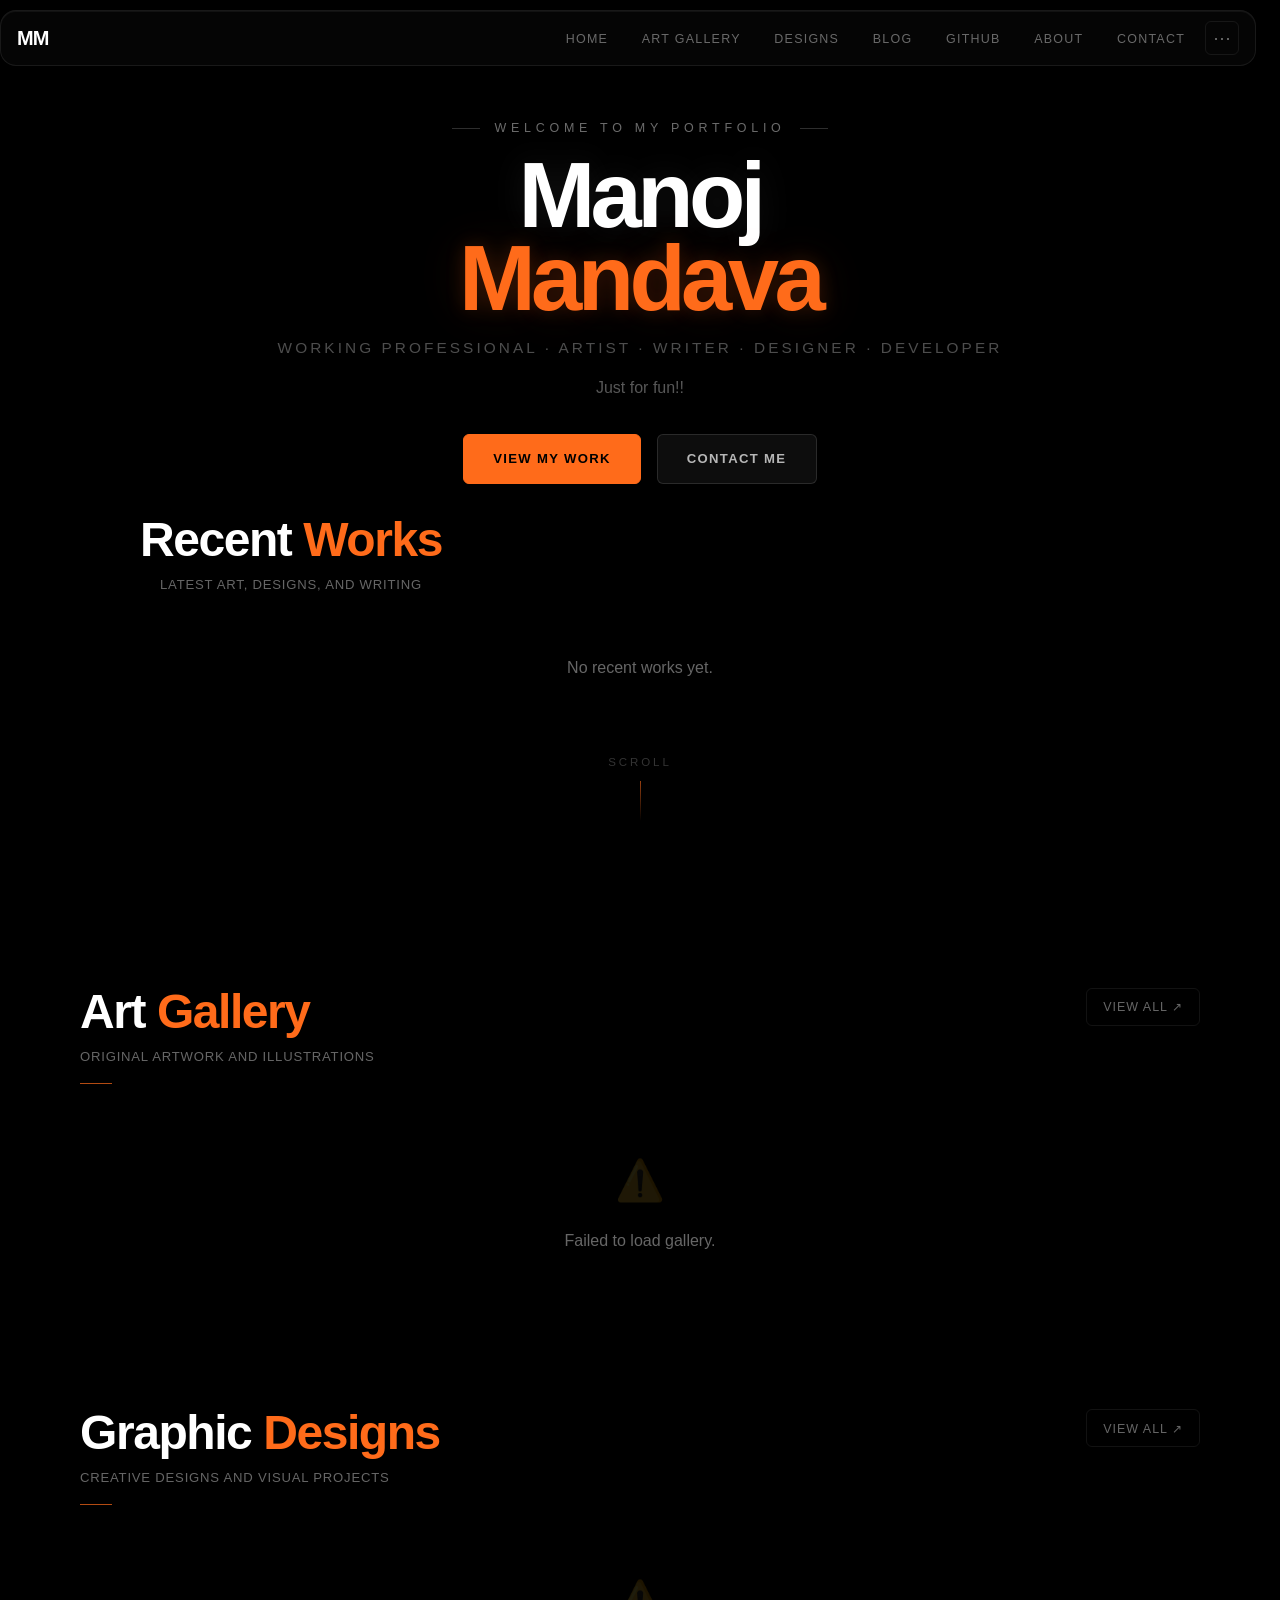
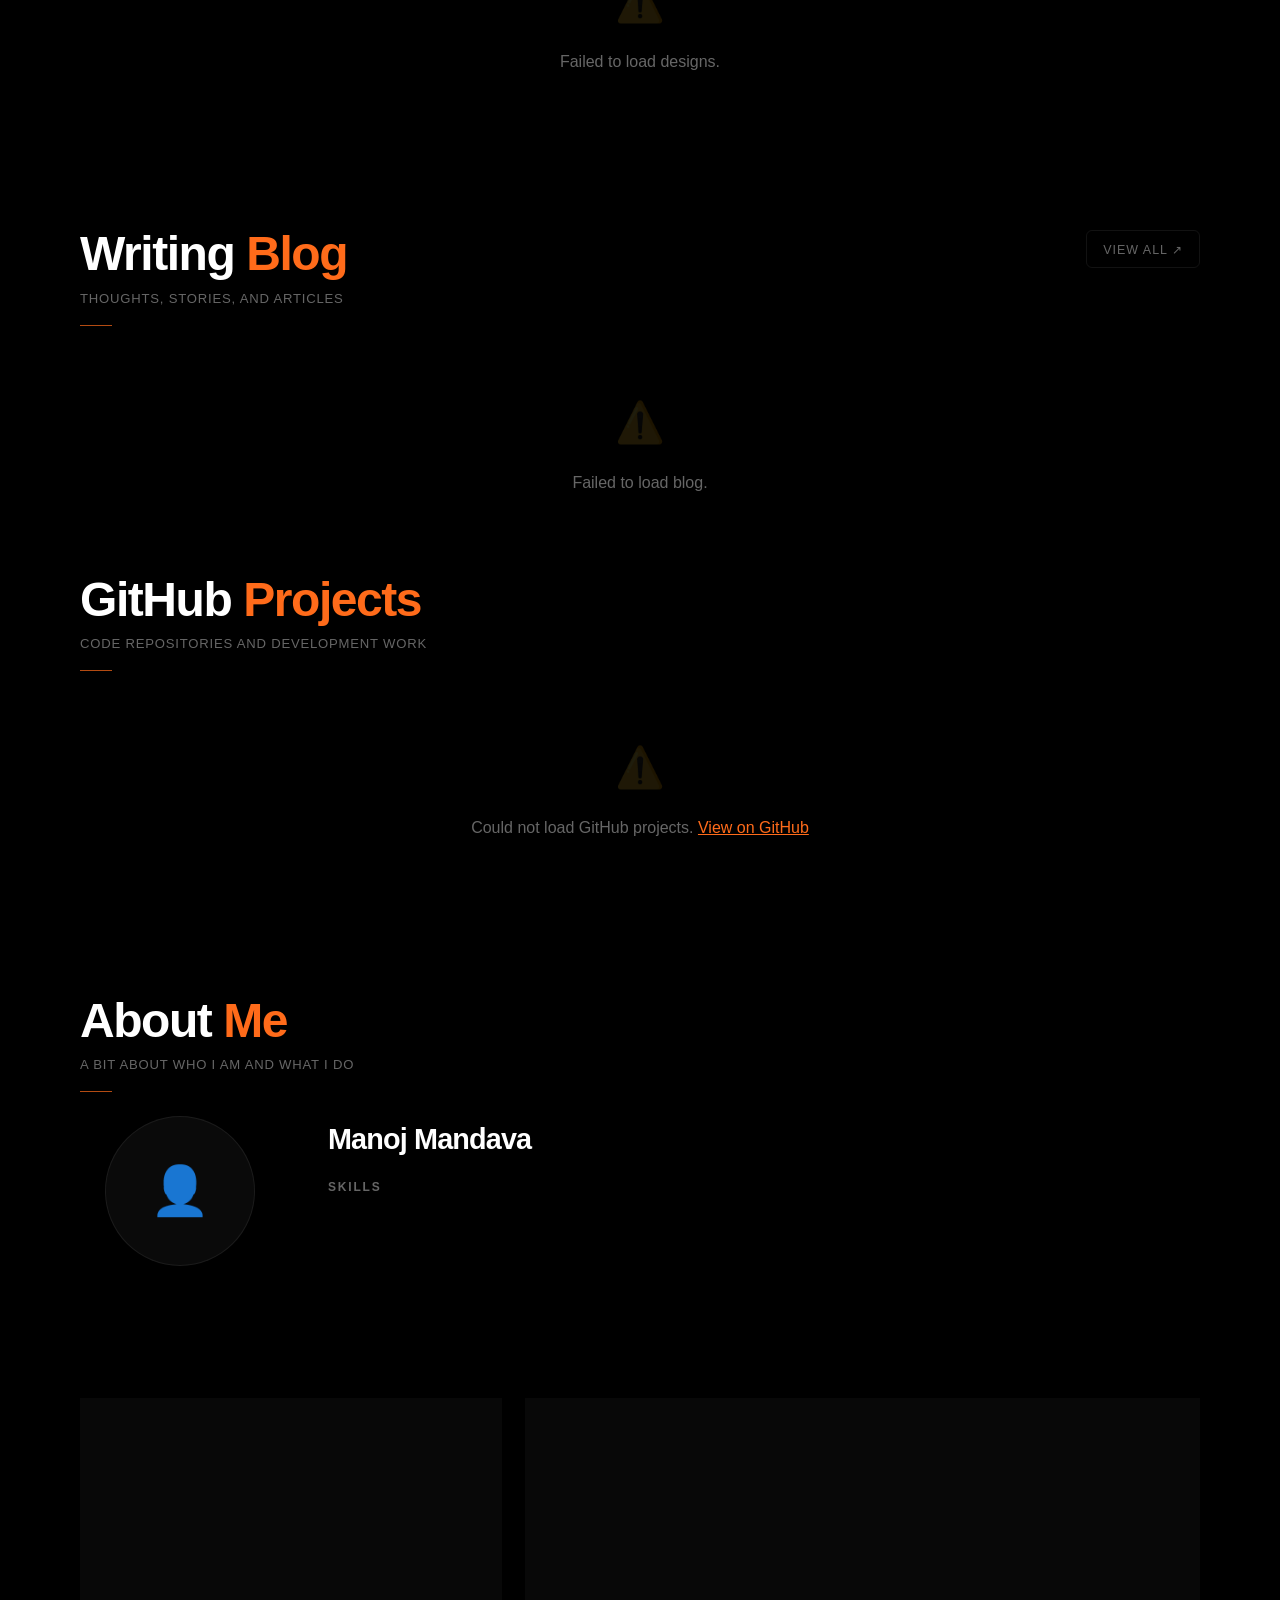
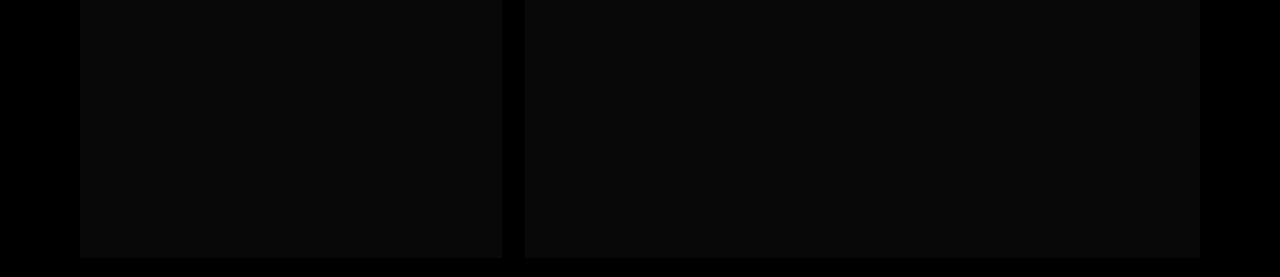
==== commit f3971d68: "Fix modal titles, desktop collection scroll, and mobile lightbox swipe" ====
--- a/index.html
+++ b/index.html
@@ -15,16 +15,17 @@
 <body>
     <!-- FULL PAGE INFINITY WATERMARK -->
     <div style="
-    position:fixed;
-    inset:0;
-    z-index:0;
-    pointer-events:none;
-    background-image: url('./assets/infinity-bg.png');
-    background-size: 140%;
-    background-position: center center;
-    background-repeat: repeat;
-    opacity: 0.4;
-    mix-blend-mode: screen;"></div>
+        position:fixed;
+        inset:0;
+        z-index:0;
+        pointer-events:none;
+        background-image: url('./assets/infinity-bg.png');
+        background-size: 140%;
+        background-position: center center;
+        background-repeat: repeat;
+        opacity: 0.4;
+        mix-blend-mode: screen;"></div>
+
     <!-- NAVBAR -->
     <nav>
         <a href="#home" class="nav-logo">MM</a>
@@ -131,16 +132,14 @@
     </section>
 
     <!-- BLOG READER SECTION -->
-    <section id="blogReader" style="display:none;visibility:hidden;height:0;overflow:hidden;padding:0;margin:0;">
-    </section>
-
-    <!-- BLOG READER MODAL (outside hidden section) -->
+    <section id="blogReader" style="display:none;visibility:hidden;height:0;overflow:hidden;padding:0;margin:0;"></section>
+
+    <!-- BLOG READER MODAL -->
     <div id="blogReaderModal"
         style="display:none;position:fixed;inset:0;z-index:9000;background:rgba(0,0,0,0.85);backdrop-filter:blur(6px);overflow-y:auto;padding:2rem 1rem;">
         <div
             style="max-width:780px;margin:0 auto;background:var(--surface);border:1px solid var(--border);border-radius:18px;overflow:hidden;position:relative;">
 
-            <!-- Header -->
             <div
                 style="display:flex;align-items:center;justify-content:space-between;padding:1.2rem 1.5rem;border-bottom:1px solid var(--border);position:sticky;top:0;background:var(--surface);z-index:1;">
                 <div style="display:flex;align-items:center;gap:0.8rem">
@@ -153,7 +152,6 @@
                     onmouseout="this.style.borderColor='var(--border)';this.style.color='var(--text-secondary)'">✕</button>
             </div>
 
-            <!-- Content -->
             <div style="padding:2rem 1.5rem;">
                 <h1 id="readerModalTitle"
                     style="font-size:1.8rem;font-weight:800;margin-bottom:1.5rem;color:var(--text-primary);line-height:1.2">
@@ -162,25 +160,8 @@
                 <div id="readerModalExternal"
                     style="margin-top:2rem;padding-top:1.5rem;border-top:1px solid var(--border)"></div>
             </div>
-
         </div>
     </div>
-
-    <!-- Modal Content -->
-    <!-- Modal Content -->
-<div style="padding:2rem 1.5rem;">
-    <h1 id="readerModalTitle"
-        style="font-size:1.8rem;font-weight:800;margin-bottom:1rem;color:var(--text-primary);line-height:1.2">
-    </h1>
-    <div id="readerModalContent" style="color:var(--text-secondary);line-height:1.8;font-size:1rem;">
-    </div>
-    <div id="readerModalExternal" style="margin-top:2rem;padding-top:1.5rem;border-top:1px solid var(--border)">
-    </div>
-</div>
-
-    </div>
-    </div>
-    </section>
 
     <!-- GITHUB -->
     <section id="github">
@@ -226,8 +207,6 @@
     <!-- CONTACT -->
     <section id="contact">
         <div class="contact-grid premium-contact-grid">
-
-            <!-- LEFT: Connect Social Links -->
             <div class="contact-card premium-contact-card">
                 <div class="contact-card-top">
                     <div class="contact-icon-badge">
@@ -267,7 +246,6 @@
                     </a>
                 </div>
 
-                <!-- Email button at bottom -->
                 <div style="margin-top:1rem;padding-top:1rem;border-top:1px solid var(--border)">
                     <a href="https://mail.google.com/mail/?view=cm&to=manojmandava@proton.me" target="_blank"
                         class="premium-email-btn" style="width:100%;justify-content:center">
@@ -277,7 +255,6 @@
                 </div>
             </div>
 
-            <!-- RIGHT: Contact Form -->
             <div class="contact-card premium-contact-card">
                 <div class="contact-card-top">
                     <div class="contact-icon-badge">
@@ -315,7 +292,6 @@
                     </div>
                 </form>
             </div>
-
         </div>
     </section>
 
@@ -333,20 +309,20 @@
         </div>
     </div>
 
-  <!-- LIGHTBOX -->
-<div class="lightbox" id="lightbox">
-    <button class="lightbox-close" type="button" onclick="closeLightbox()">✕</button>
-
-    <div class="lightbox-content">
-        <button class="lightbox-nav lightbox-prev" type="button" onclick="showPrevLightboxImage()">‹</button>
-
-        <div class="lightbox-stage" id="lightboxStage">
-            <img id="lightboxImg" src="" alt="Preview" />
-        </div>
-
-        <button class="lightbox-nav lightbox-next" type="button" onclick="showNextLightboxImage()">›</button>
+    <!-- LIGHTBOX -->
+    <div class="lightbox" id="lightbox">
+        <button class="lightbox-close" type="button" onclick="closeLightbox()">✕</button>
+
+        <div class="lightbox-content">
+            <button class="lightbox-nav lightbox-prev" type="button" onclick="showPrevLightboxImage()">‹</button>
+
+            <div class="lightbox-stage" id="lightboxStage">
+                <img id="lightboxImg" src="" alt="Preview" />
+            </div>
+
+            <button class="lightbox-nav lightbox-next" type="button" onclick="showNextLightboxImage()">›</button>
+        </div>
     </div>
-</div>
 
     <!-- TOAST -->
     <div id="toast" class="toast"></div>
@@ -358,4 +334,4 @@
     <script src="./js/app.js"></script>
 </body>
 
-</html>
+</html>
--- a/css/style.css
+++ b/css/style.css
@@ -3884,10 +3884,9 @@
 }
 /* ==========================================
    FINAL MODAL + LIGHTBOX OVERRIDES
-   Keep this as the LAST block in style.css
+   KEEP THIS LAST
 ========================================== */
 
-/* collection modal desktop */
 .collection-modal-panel {
     width: min(1180px, calc(100% - 32px)) !important;
     height: min(88vh, 920px) !important;
@@ -3910,7 +3909,6 @@
     align-content: start !important;
 }
 
-/* blog popup desktop */
 .collection-modal-content.blog-collection-grid {
     grid-template-columns: repeat(auto-fill, minmax(280px, 1fr)) !important;
 }
@@ -3975,7 +3973,6 @@
     cursor: pointer !important;
 }
 
-/* load more */
 .collection-load-more-wrap {
     grid-column: 1 / -1 !important;
     display: flex !important;
@@ -3997,7 +3994,6 @@
     text-transform: uppercase !important;
 }
 
-/* lightbox */
 .lightbox {
     display: none;
     align-items: center;
@@ -4097,7 +4093,6 @@
     cursor: pointer !important;
 }
 
-/* mobile */
 @media (max-width: 768px) {
     .collection-modal-panel {
         width: calc(100% - 12px) !important;
@@ -4106,7 +4101,6 @@
         border-radius: 14px !important;
     }
 
-    /* blog popup = single column, titles visible */
     #collectionModalContent.blog-collection-grid {
         grid-template-columns: 1fr !important;
         gap: 10px !important;
@@ -4142,7 +4136,6 @@
         width: 100% !important;
     }
 
-    /* gallery + designs = 2 columns */
     #collectionModalContent:not(.blog-collection-grid) {
         grid-template-columns: repeat(2, minmax(0, 1fr)) !important;
         gap: 8px !important;
@@ -4189,7 +4182,6 @@
         display: none !important;
     }
 
-    /* mobile lightbox */
     .lightbox {
         padding: 54px 0 16px !important;
     }
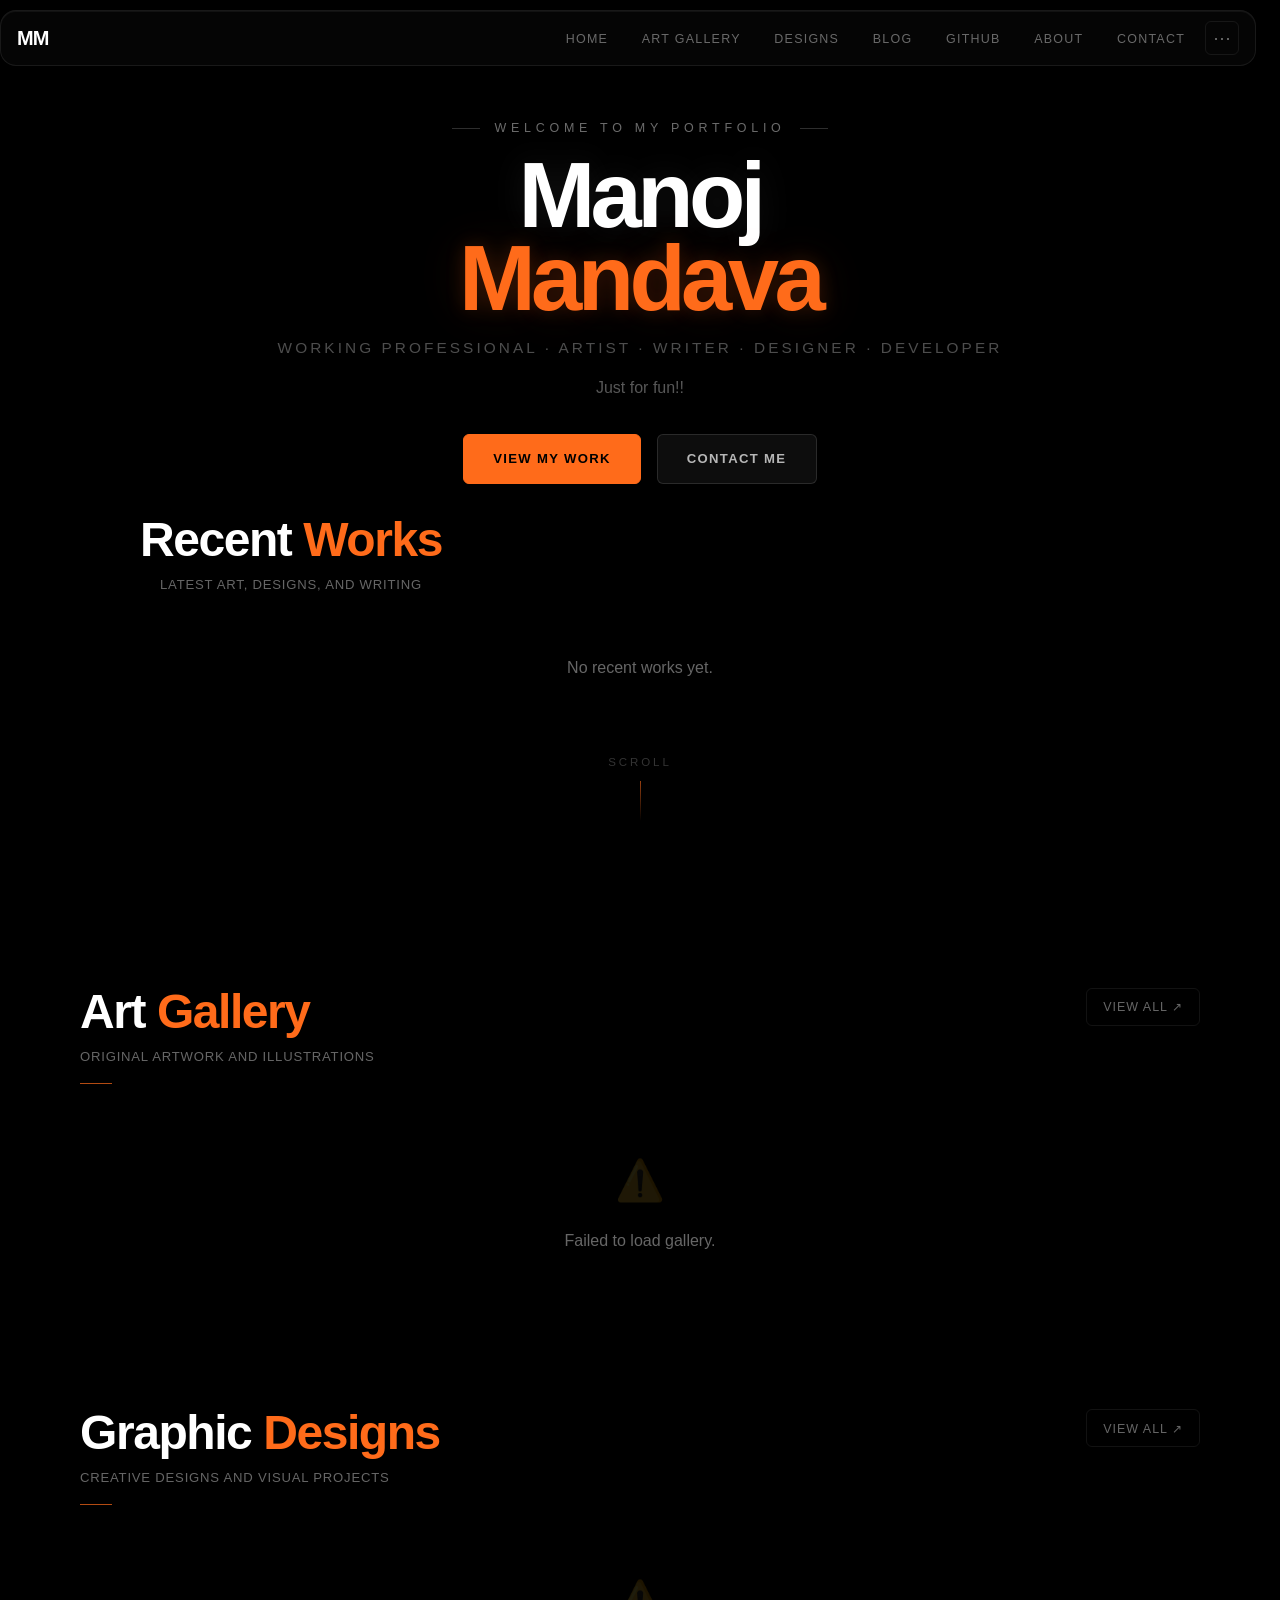
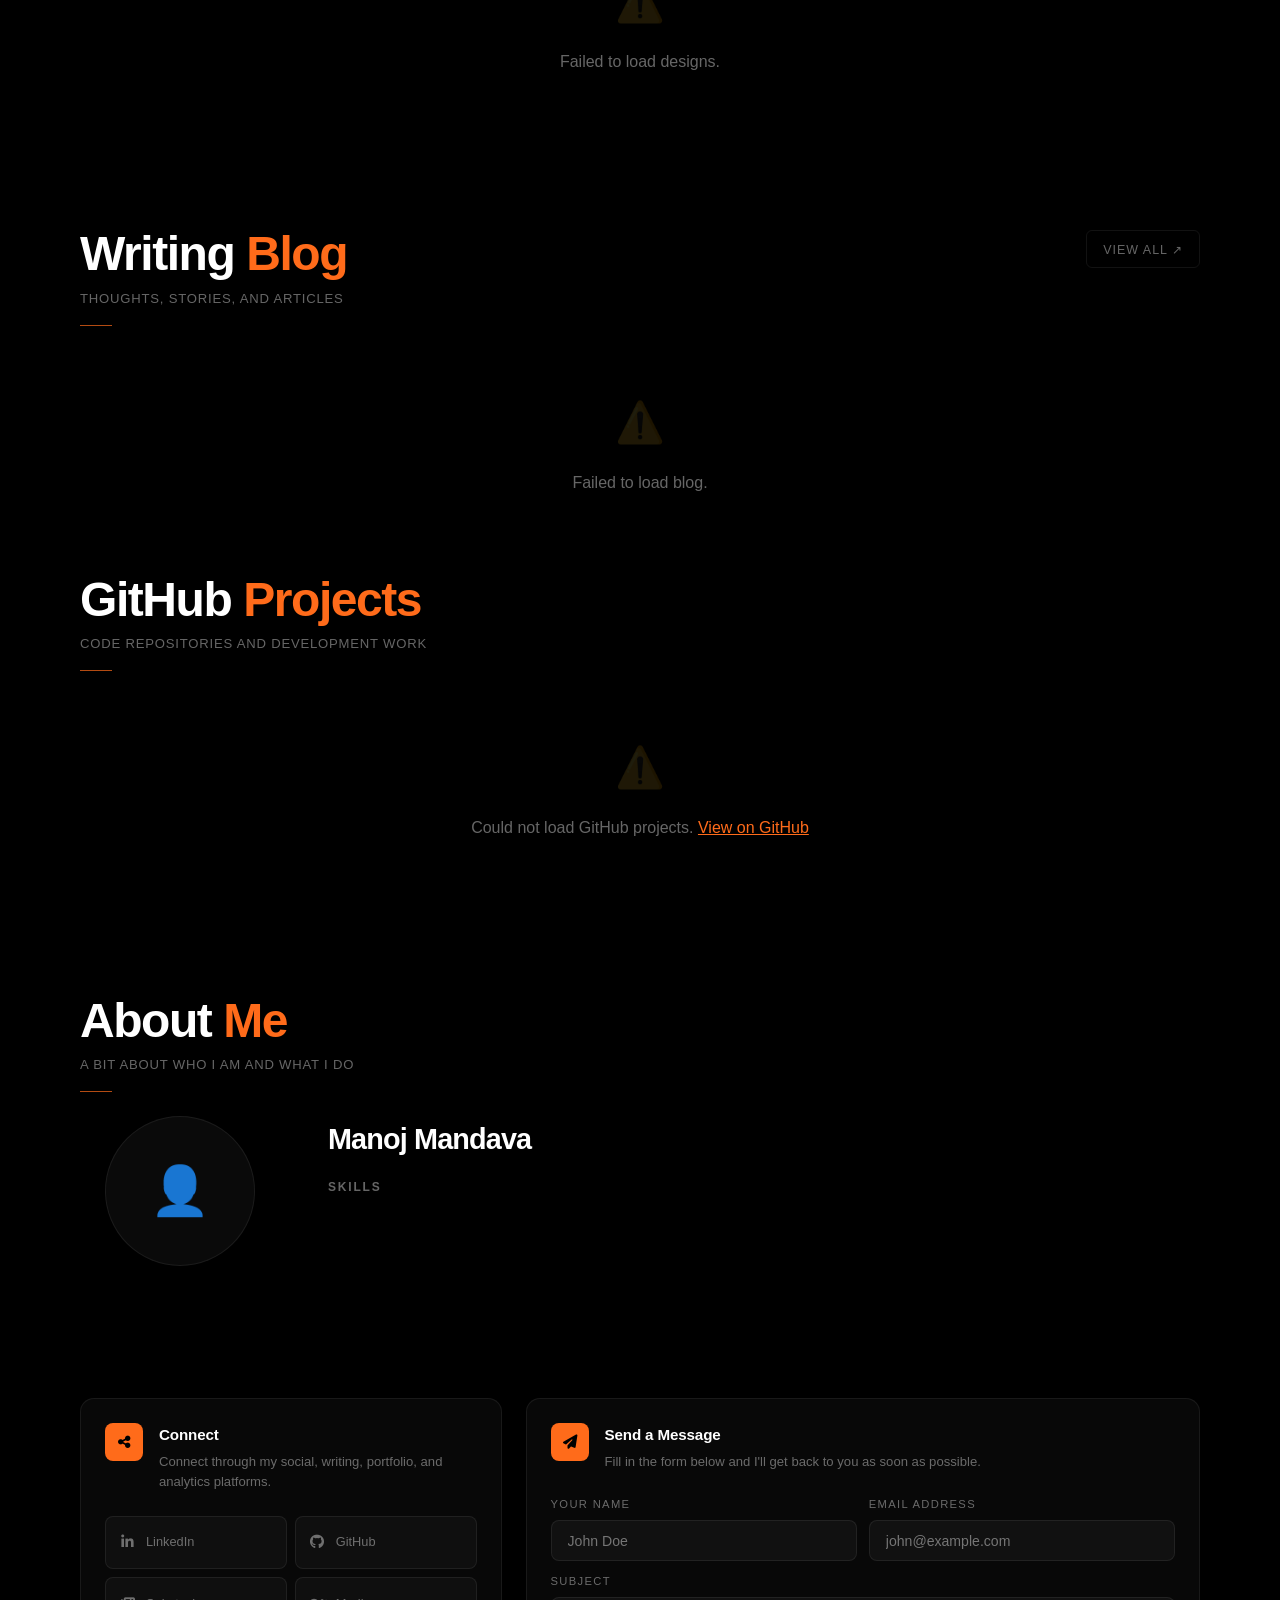
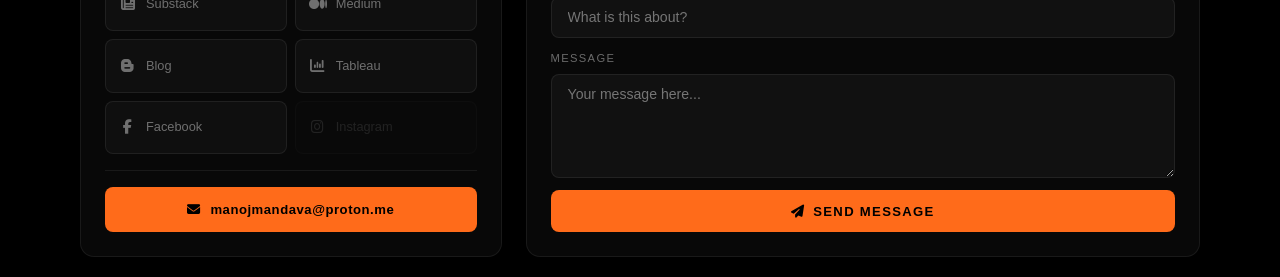
==== commit 3824e315: "Fix View All modal, blog mobile titles, desktop scroll, and mobile lightbox swipe" ====
--- a/index.html
+++ b/index.html
@@ -13,7 +13,6 @@
 </head>
 
 <body>
-    <!-- FULL PAGE INFINITY WATERMARK -->
     <div style="
         position:fixed;
         inset:0;
@@ -26,7 +25,6 @@
         opacity: 0.4;
         mix-blend-mode: screen;"></div>
 
-    <!-- NAVBAR -->
     <nav>
         <a href="#home" class="nav-logo">MM</a>
 
@@ -52,7 +50,6 @@
         <div class="hamburger"><span></span><span></span><span></span></div>
     </nav>
 
-    <!-- HERO -->
     <section id="home">
         <div class="hero-content">
             <div class="hero-greeting">WELCOME TO MY PORTFOLIO</div>
@@ -89,7 +86,6 @@
         </div>
     </section>
 
-    <!-- ART GALLERY -->
     <section id="gallery">
         <div class="section-header-row">
             <div>
@@ -97,13 +93,12 @@
                 <p class="section-subtitle">Original artwork and illustrations</p>
                 <div class="section-divider"></div>
             </div>
-            <button class="section-view-all" onclick="openCollectionModal('gallery')">View All ↗</button>
+            <button class="section-view-all" type="button" data-collection-type="gallery">View All ↗</button>
         </div>
 
         <div id="galleryGrid"></div>
     </section>
 
-    <!-- DESIGNS -->
     <section id="designs">
         <div class="section-header-row">
             <div>
@@ -111,13 +106,12 @@
                 <p class="section-subtitle">Creative designs and visual projects</p>
                 <div class="section-divider"></div>
             </div>
-            <button class="section-view-all" onclick="openCollectionModal('designs')">View All ↗</button>
+            <button class="section-view-all" type="button" data-collection-type="designs">View All ↗</button>
         </div>
 
         <div id="designsGrid"></div>
     </section>
 
-    <!-- BLOG -->
     <section id="blog">
         <div class="section-header-row">
             <div>
@@ -125,16 +119,14 @@
                 <p class="section-subtitle">Thoughts, stories, and articles</p>
                 <div class="section-divider"></div>
             </div>
-            <button class="section-view-all" onclick="openCollectionModal('blog')">View All ↗</button>
+            <button class="section-view-all" type="button" data-collection-type="blog">View All ↗</button>
         </div>
 
         <div id="blogList"></div>
     </section>
 
-    <!-- BLOG READER SECTION -->
     <section id="blogReader" style="display:none;visibility:hidden;height:0;overflow:hidden;padding:0;margin:0;"></section>
 
-    <!-- BLOG READER MODAL -->
     <div id="blogReaderModal"
         style="display:none;position:fixed;inset:0;z-index:9000;background:rgba(0,0,0,0.85);backdrop-filter:blur(6px);overflow-y:auto;padding:2rem 1rem;">
         <div
@@ -163,7 +155,6 @@
         </div>
     </div>
 
-    <!-- GITHUB -->
     <section id="github">
         <div class="section-header-row">
             <div>
@@ -176,7 +167,6 @@
         <div id="githubCards"></div>
     </section>
 
-    <!-- ABOUT -->
     <section id="about">
         <div class="section-header-row">
             <div>
@@ -204,7 +194,6 @@
         </div>
     </section>
 
-    <!-- CONTACT -->
     <section id="contact">
         <div class="contact-grid premium-contact-grid">
             <div class="contact-card premium-contact-card">
@@ -295,7 +284,6 @@
         </div>
     </section>
 
-    <!-- COLLECTION MODAL -->
     <div class="collection-modal" id="collectionModal">
         <div class="collection-modal-backdrop" onclick="closeCollectionModal()"></div>
 
@@ -309,7 +297,6 @@
         </div>
     </div>
 
-    <!-- LIGHTBOX -->
     <div class="lightbox" id="lightbox">
         <button class="lightbox-close" type="button" onclick="closeLightbox()">✕</button>
 
@@ -324,10 +311,8 @@
         </div>
     </div>
 
-    <!-- TOAST -->
     <div id="toast" class="toast"></div>
 
-    <!-- SCRIPTS -->
     <script src="https://cdn.jsdelivr.net/npm/@supabase/supabase-js@2"></script>
     <script src="./js/supabase-config.js"></script>
     <script src="./js/github.js"></script>
--- a/css/style.css
+++ b/css/style.css
@@ -4212,4 +4212,345 @@
         width: 34px !important;
         height: 34px !important;
     }
+}
+/* ==========================================
+   FINAL MODAL + LIGHTBOX OVERRIDES
+   KEEP THIS LAST
+========================================== */
+
+.collection-modal {
+    display: none !important;
+}
+
+.collection-modal.open {
+    display: flex !important;
+    align-items: center !important;
+    justify-content: center !important;
+}
+
+.collection-modal-panel {
+    width: min(1180px, calc(100% - 32px)) !important;
+    height: min(88vh, 920px) !important;
+    max-height: min(88vh, 920px) !important;
+    display: flex !important;
+    flex-direction: column !important;
+    overflow: hidden !important;
+}
+
+.collection-modal-content {
+    flex: 1 1 auto !important;
+    min-height: 0 !important;
+    overflow-y: auto !important;
+    overflow-x: hidden !important;
+    -webkit-overflow-scrolling: touch !important;
+    display: grid !important;
+    grid-template-columns: repeat(auto-fill, minmax(220px, 1fr)) !important;
+    gap: 1rem !important;
+    padding: 1rem !important;
+    align-content: start !important;
+}
+
+.collection-modal-content.blog-collection-grid {
+    grid-template-columns: repeat(auto-fill, minmax(280px, 1fr)) !important;
+}
+
+.collection-blog-card {
+    display: flex !important;
+    flex-direction: column !important;
+    gap: 0.7rem !important;
+    min-height: 180px !important;
+    padding: 1rem !important;
+    background: rgba(255,255,255,0.04) !important;
+    border: 1px solid rgba(255,255,255,0.08) !important;
+    border-radius: 14px !important;
+}
+
+.collection-blog-meta {
+    display: block !important;
+    font-size: 0.7rem !important;
+    line-height: 1.5 !important;
+    color: rgba(255,255,255,0.45) !important;
+    text-transform: uppercase !important;
+    letter-spacing: 0.08em !important;
+}
+
+.collection-blog-title {
+    display: block !important;
+    font-size: 1rem !important;
+    line-height: 1.35 !important;
+    font-weight: 700 !important;
+    color: #fff !important;
+    visibility: visible !important;
+    opacity: 1 !important;
+    word-break: break-word !important;
+}
+
+.collection-blog-excerpt {
+    display: block !important;
+    font-size: 0.84rem !important;
+    line-height: 1.6 !important;
+    color: rgba(255,255,255,0.58) !important;
+    flex: 1 1 auto !important;
+}
+
+.collection-blog-actions {
+    display: flex !important;
+    flex-wrap: wrap !important;
+    gap: 0.6rem !important;
+}
+
+.collection-blog-btn {
+    display: inline-flex !important;
+    align-items: center !important;
+    justify-content: center !important;
+    min-height: 38px !important;
+    padding: 0.65rem 0.95rem !important;
+    border-radius: 10px !important;
+    background: rgba(255,255,255,0.04) !important;
+    border: 1px solid rgba(255,255,255,0.1) !important;
+    color: #fff !important;
+    text-decoration: none !important;
+    font-size: 0.78rem !important;
+    cursor: pointer !important;
+}
+
+.collection-load-more-wrap {
+    grid-column: 1 / -1 !important;
+    display: flex !important;
+    justify-content: center !important;
+    padding-top: 0.5rem !important;
+}
+
+.collection-load-more-btn {
+    min-width: 170px !important;
+    min-height: 42px !important;
+    padding: 0.8rem 1rem !important;
+    border-radius: 10px !important;
+    border: 1px solid rgba(255,255,255,0.1) !important;
+    background: rgba(255,255,255,0.04) !important;
+    color: #fff !important;
+    cursor: pointer !important;
+    font-size: 0.78rem !important;
+    letter-spacing: 0.08em !important;
+    text-transform: uppercase !important;
+}
+
+.lightbox {
+    display: none;
+    align-items: center;
+    justify-content: center;
+    padding: 24px;
+    background: rgba(0,0,0,0.95);
+    transition: background 0.22s ease;
+}
+
+.lightbox.active {
+    display: flex;
+}
+
+.lightbox-content {
+    position: relative !important;
+    width: min(1200px, calc(100% - 40px)) !important;
+    max-width: min(1200px, calc(100% - 40px)) !important;
+    padding-left: 72px !important;
+    padding-right: 72px !important;
+    overflow: visible !important;
+    display: flex !important;
+    align-items: center !important;
+    justify-content: center !important;
+}
+
+.lightbox-stage {
+    width: 100%;
+    min-height: calc(100vh - 120px);
+    display: flex;
+    align-items: center;
+    justify-content: center;
+    overflow: hidden;
+    touch-action: none;
+    transition: transform 0.22s ease;
+    will-change: transform;
+}
+
+#lightboxImg {
+    max-width: 100%;
+    max-height: calc(100vh - 100px);
+    width: auto;
+    height: auto;
+    display: block;
+    object-fit: contain;
+    border-radius: 10px;
+    transform-origin: center center;
+    transition: transform 0.08s linear, opacity 0.18s ease;
+    user-select: none;
+    -webkit-user-select: none;
+    -webkit-user-drag: none;
+    touch-action: none;
+}
+
+.lightbox-nav {
+    position: absolute !important;
+    top: 50% !important;
+    transform: translateY(-50%) !important;
+    width: 44px !important;
+    height: 44px !important;
+    border-radius: 50% !important;
+    border: 1px solid rgba(255,255,255,0.15) !important;
+    background: rgba(0,0,0,0.7) !important;
+    color: #fff !important;
+    font-size: 1.2rem !important;
+    cursor: pointer !important;
+    z-index: 20 !important;
+    display: flex !important;
+    align-items: center !important;
+    justify-content: center !important;
+    backdrop-filter: blur(10px) !important;
+}
+
+.lightbox-prev {
+    left: 12px !important;
+}
+
+.lightbox-next {
+    right: 12px !important;
+}
+
+.lightbox-close {
+    position: fixed !important;
+    top: 14px !important;
+    right: 14px !important;
+    left: auto !important;
+    transform: none !important;
+    width: 36px !important;
+    height: 36px !important;
+    border-radius: 50% !important;
+    background: rgba(0,0,0,0.7) !important;
+    border: 1px solid rgba(255,255,255,0.18) !important;
+    color: #fff !important;
+    display: flex !important;
+    align-items: center !important;
+    justify-content: center !important;
+    z-index: 99999 !important;
+    cursor: pointer !important;
+}
+
+@media (max-width: 768px) {
+    .collection-modal-panel {
+        width: calc(100% - 12px) !important;
+        height: calc(100vh - 12px) !important;
+        max-height: calc(100vh - 12px) !important;
+        border-radius: 14px !important;
+    }
+
+    #collectionModalContent.blog-collection-grid {
+        grid-template-columns: 1fr !important;
+        gap: 10px !important;
+        padding: 10px !important;
+    }
+
+    #collectionModalContent.blog-collection-grid .collection-blog-card {
+        min-height: 0 !important;
+        padding: 0.95rem !important;
+        gap: 0.6rem !important;
+    }
+
+    #collectionModalContent.blog-collection-grid .collection-blog-title {
+        display: block !important;
+        font-size: 0.95rem !important;
+        line-height: 1.35 !important;
+        color: #fff !important;
+        visibility: visible !important;
+        opacity: 1 !important;
+    }
+
+    #collectionModalContent.blog-collection-grid .collection-blog-excerpt {
+        display: block !important;
+        font-size: 0.78rem !important;
+        line-height: 1.5 !important;
+    }
+
+    #collectionModalContent.blog-collection-grid .collection-blog-actions {
+        flex-direction: column !important;
+    }
+
+    #collectionModalContent.blog-collection-grid .collection-blog-btn {
+        width: 100% !important;
+    }
+
+    #collectionModalContent:not(.blog-collection-grid) {
+        grid-template-columns: repeat(2, minmax(0, 1fr)) !important;
+        gap: 8px !important;
+        padding: 10px !important;
+    }
+
+    #collectionModalContent:not(.blog-collection-grid) .collection-grid-card {
+        position: relative !important;
+        aspect-ratio: 1 / 1 !important;
+        overflow: hidden !important;
+        border-radius: 12px !important;
+    }
+
+    #collectionModalContent:not(.blog-collection-grid) .collection-grid-card img {
+        position: absolute !important;
+        inset: 0 !important;
+        width: 100% !important;
+        height: 100% !important;
+        object-fit: cover !important;
+    }
+
+    #collectionModalContent:not(.blog-collection-grid) .collection-grid-info {
+        position: absolute !important;
+        left: 0 !important;
+        right: 0 !important;
+        bottom: 0 !important;
+        padding: 0.45rem 0.55rem !important;
+        background: linear-gradient(to top, rgba(0,0,0,0.82), transparent) !important;
+        display: block !important;
+        z-index: 2 !important;
+    }
+
+    #collectionModalContent:not(.blog-collection-grid) .collection-grid-info strong {
+        color: #fff !important;
+        font-size: 0.7rem !important;
+        line-height: 1.2 !important;
+        display: block !important;
+        white-space: nowrap !important;
+        overflow: hidden !important;
+        text-overflow: ellipsis !important;
+    }
+
+    #collectionModalContent:not(.blog-collection-grid) .collection-grid-info div {
+        display: none !important;
+    }
+
+    .lightbox {
+        padding: 54px 0 16px !important;
+    }
+
+    .lightbox-content {
+        width: 100% !important;
+        max-width: 100% !important;
+        padding-left: 10px !important;
+        padding-right: 10px !important;
+    }
+
+    .lightbox-stage {
+        min-height: calc(100vh - 90px) !important;
+    }
+
+    .lightbox-nav {
+        display: none !important;
+    }
+
+    #lightboxImg {
+        max-width: calc(100vw - 20px) !important;
+        max-height: calc(100vh - 100px) !important;
+    }
+
+    .lightbox-close {
+        top: 12px !important;
+        right: 12px !important;
+        width: 34px !important;
+        height: 34px !important;
+    }
 }
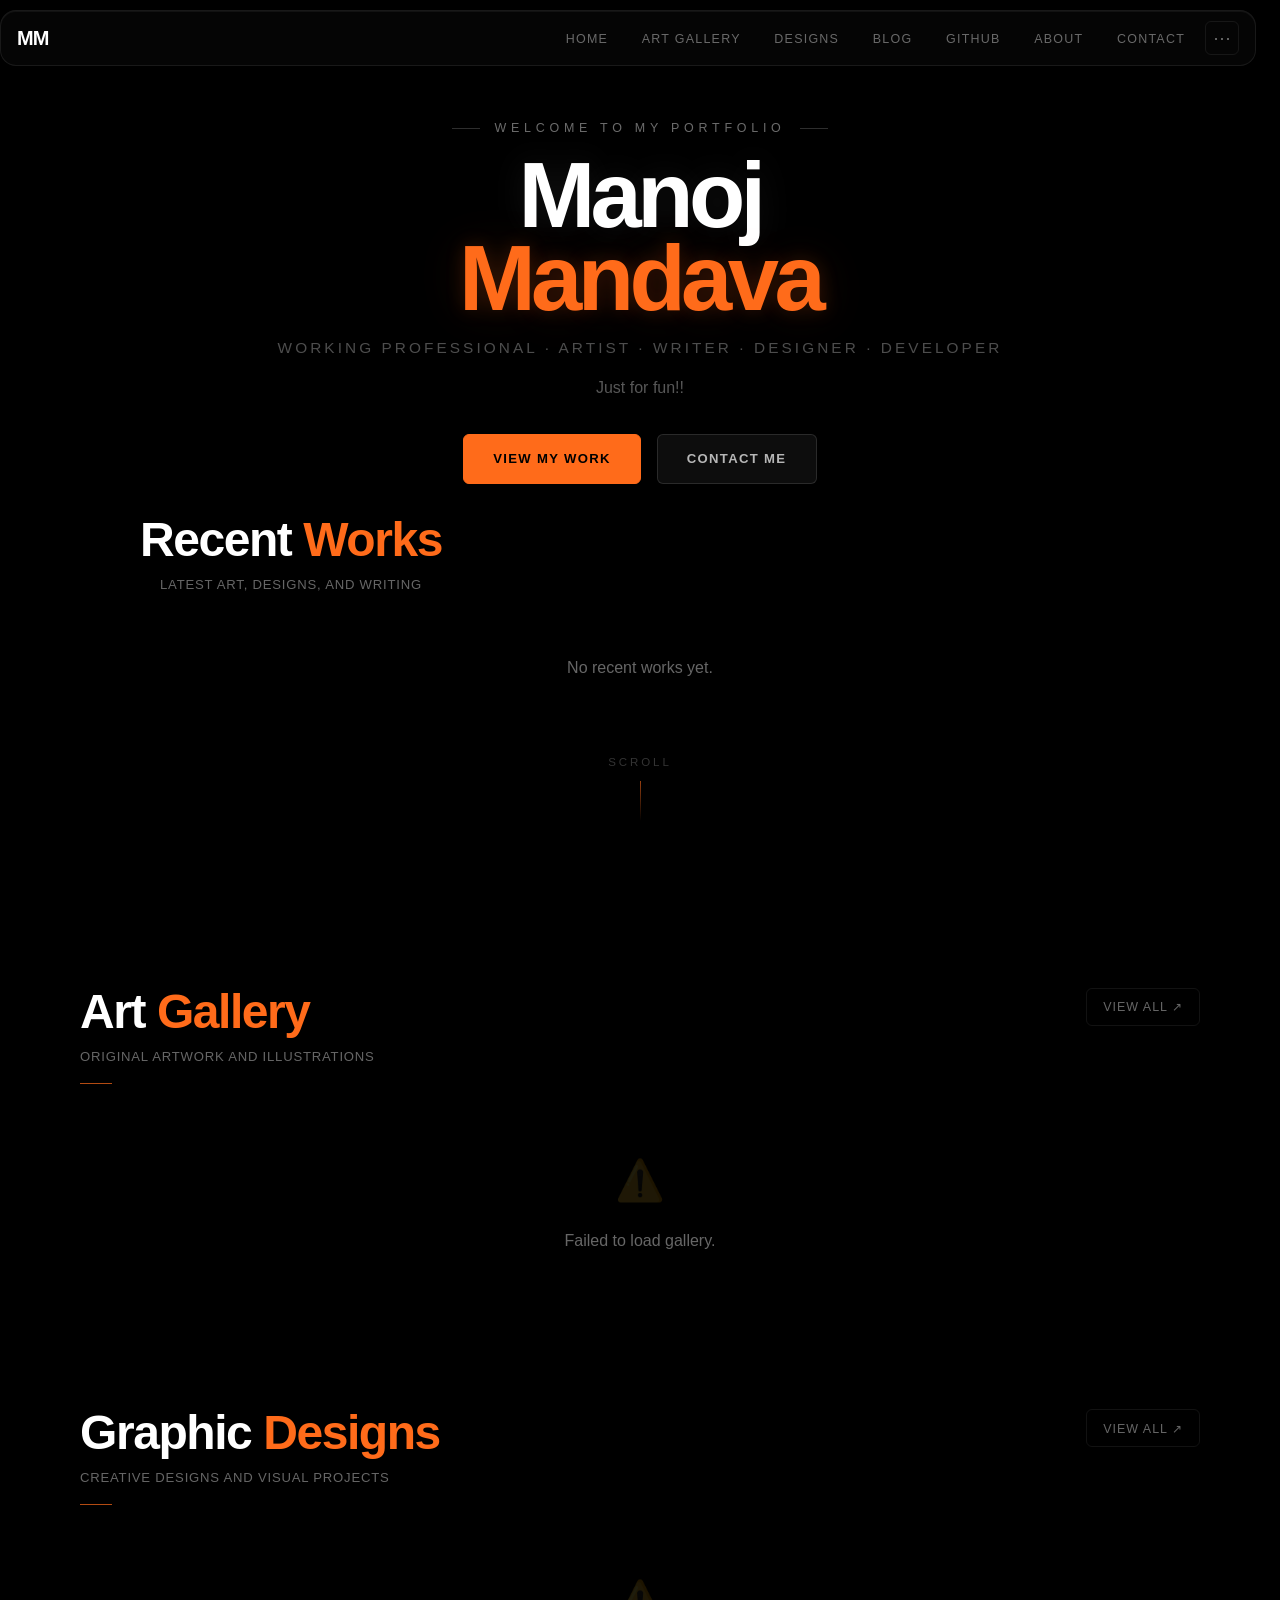
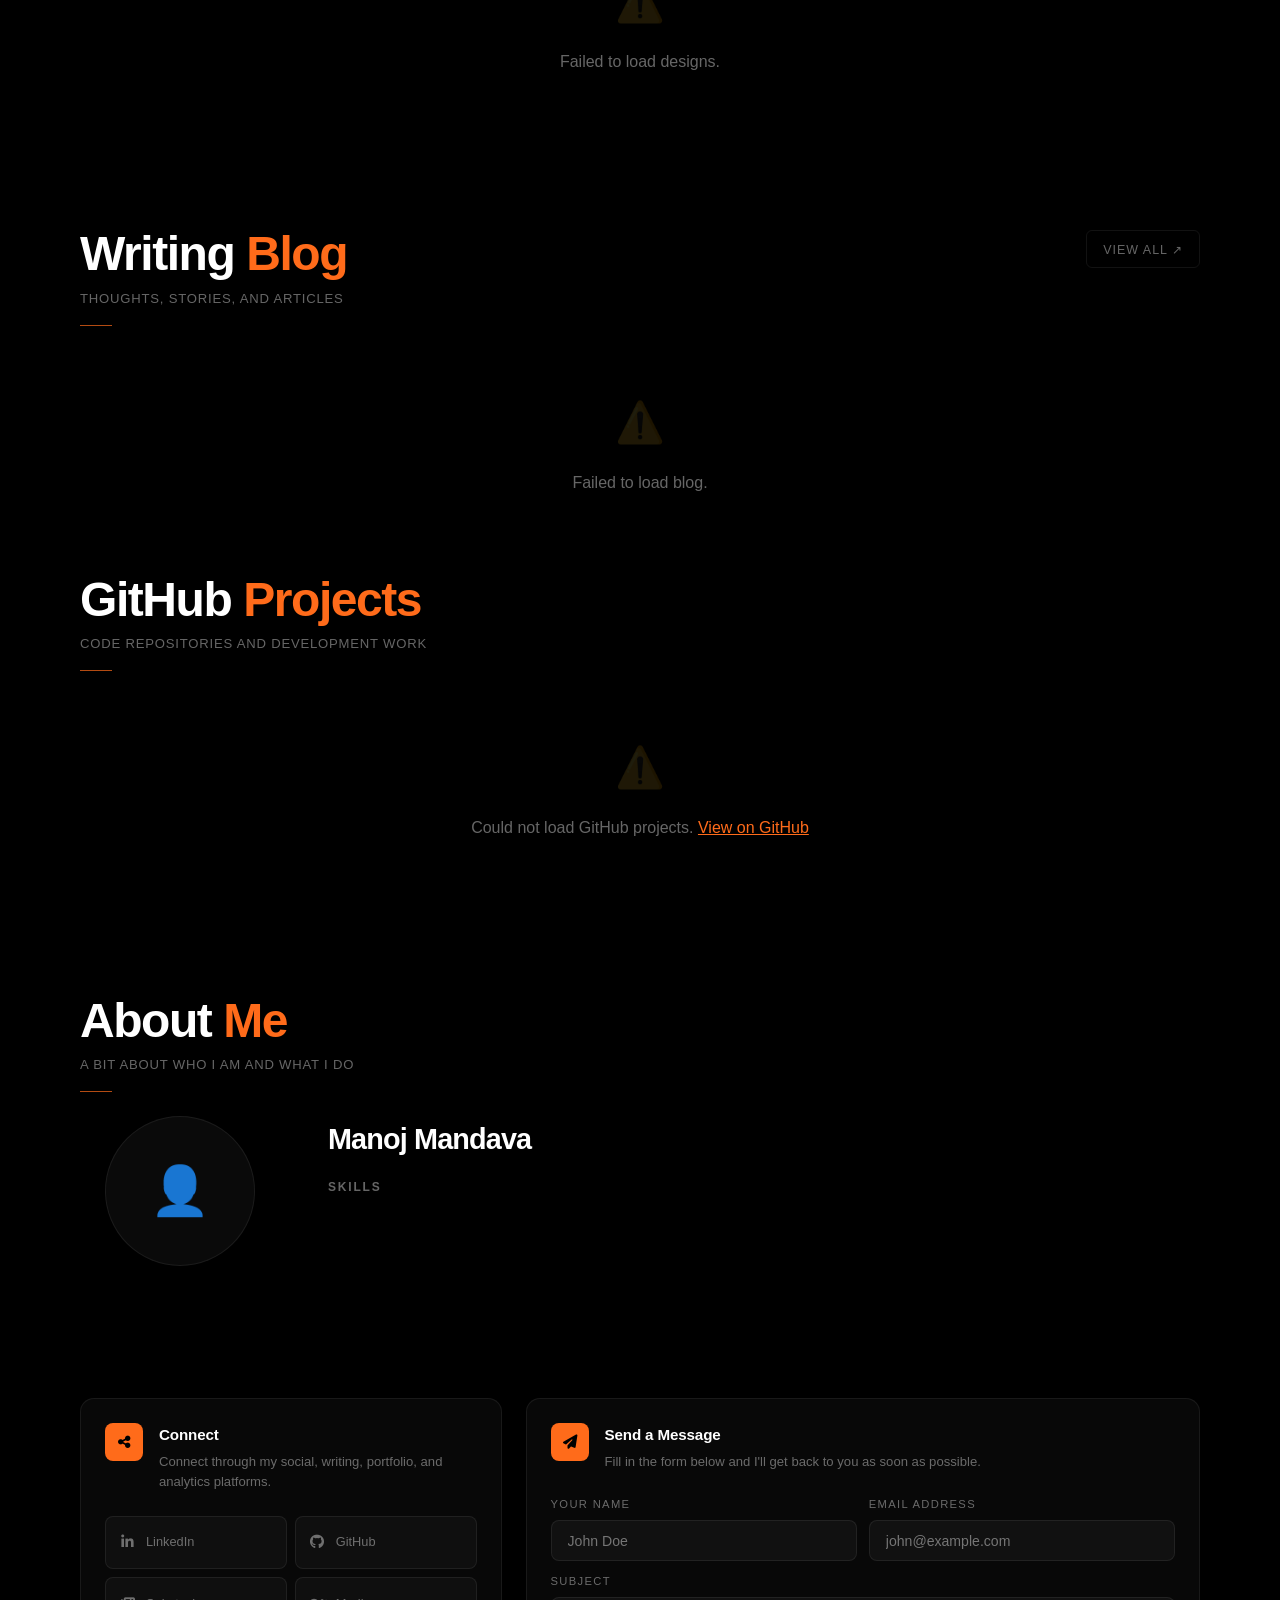
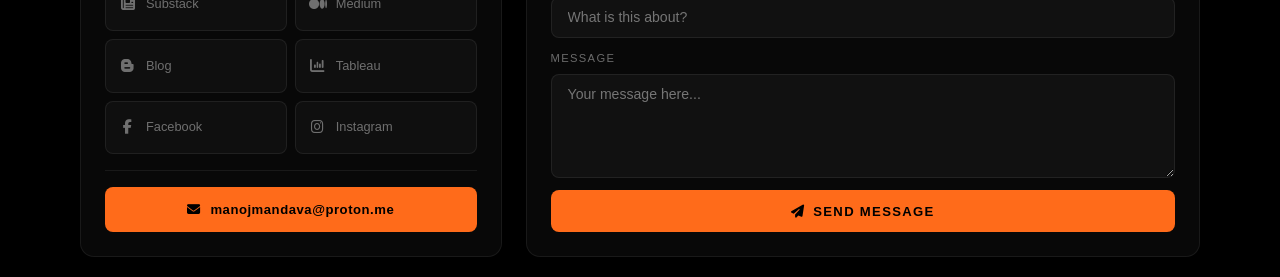
==== commit 92f7ef0e: "instagram link added" ====
--- a/index.html
+++ b/index.html
@@ -230,7 +230,7 @@
                     <a href="https://www.facebook.com/manoj.mandava" target="_blank" class="social-link facebook">
                         <i class="fab fa-facebook-f"></i><span>Facebook</span>
                     </a>
-                    <a href="#" class="social-link instagram disabled">
+                    <a href="https://www.instagram.com/manoj_mandava/" class="social-link instagram">
                         <i class="fab fa-instagram"></i><span>Instagram</span>
                     </a>
                 </div>
--- a/css/style.css
+++ b/css/style.css
@@ -4553,4 +4553,181 @@
         width: 34px !important;
         height: 34px !important;
     }
+}
+/* ==========================================
+   FINAL MOBILE BLOG ROW FIX
+   KEEP THIS LAST
+========================================== */
+@media (max-width: 768px) {
+    #collectionModalContent.blog-collection-grid {
+        display: grid !important;
+        grid-template-columns: 1fr !important;
+        gap: 10px !important;
+        padding: 10px !important;
+    }
+
+    #collectionModalContent.blog-collection-grid .collection-blog-card {
+        display: flex !important;
+        flex-direction: column !important;
+        align-items: stretch !important;
+        justify-content: flex-start !important;
+        gap: 0.45rem !important;
+        min-height: 0 !important;
+        padding: 0.95rem !important;
+        border-radius: 14px !important;
+        background: rgba(255,255,255,0.04) !important;
+        border: 1px solid rgba(255,255,255,0.08) !important;
+        cursor: pointer !important;
+    }
+
+    #collectionModalContent.blog-collection-grid .collection-blog-title {
+        order: 1 !important;
+        display: block !important;
+        font-size: 0.96rem !important;
+        line-height: 1.35 !important;
+        font-weight: 700 !important;
+        color: #ffffff !important;
+        visibility: visible !important;
+        opacity: 1 !important;
+        white-space: normal !important;
+        overflow: visible !important;
+        text-overflow: unset !important;
+        word-break: break-word !important;
+    }
+
+    #collectionModalContent.blog-collection-grid .collection-blog-meta {
+        order: 2 !important;
+        display: block !important;
+        font-size: 0.68rem !important;
+        line-height: 1.45 !important;
+        color: rgba(255,255,255,0.42) !important;
+        text-transform: uppercase !important;
+        letter-spacing: 0.08em !important;
+    }
+
+    #collectionModalContent.blog-collection-grid .collection-blog-excerpt {
+        order: 3 !important;
+        display: block !important;
+        font-size: 0.78rem !important;
+        line-height: 1.5 !important;
+        color: rgba(255,255,255,0.55) !important;
+        display: -webkit-box !important;
+        -webkit-line-clamp: 3 !important;
+        -webkit-box-orient: vertical !important;
+        overflow: hidden !important;
+    }
+
+    #collectionModalContent.blog-collection-grid .collection-blog-actions {
+        order: 4 !important;
+        display: flex !important;
+        flex-direction: column !important;
+        gap: 0.5rem !important;
+        margin-top: 0.2rem !important;
+    }
+
+    #collectionModalContent.blog-collection-grid .collection-blog-btn {
+        width: 100% !important;
+    }
+}
+.reader-modal-footer-actions {
+    display: flex;
+    flex-wrap: wrap;
+    gap: 0.75rem;
+    align-items: center;
+}
+
+.reader-share-btn {
+    min-width: 42px !important;
+    width: 42px !important;
+    height: 42px !important;
+    padding: 0 !important;
+    border-radius: 999px !important;
+    display: inline-flex !important;
+    align-items: center !important;
+    justify-content: center !important;
+    font-size: 1rem !important;
+    cursor: pointer;
+}
+
+@media (max-width: 768px) {
+    .reader-modal-footer-actions {
+        display: flex;
+        flex-wrap: wrap;
+        gap: 0.65rem;
+        align-items: center;
+    }
+}
+@media (max-width: 768px) {
+    #gallery .section-header-row,
+    #designs .section-header-row,
+    #blog .section-header-row {
+        position: relative !important;
+        z-index: 20 !important;
+    }
+
+    #gallery .section-view-all,
+    #designs .section-view-all,
+    #blog .section-view-all {
+        position: relative !important;
+        z-index: 25 !important;
+        pointer-events: auto !important;
+        touch-action: manipulation !important;
+        -webkit-tap-highlight-color: transparent !important;
+    }
+}
+/* blog reader must sit above collection popup */
+#blogReaderModal {
+    z-index: 1000001 !important;
+}
+
+.collection-modal {
+    z-index: 999999 !important;
+}
+
+.reader-modal-footer-actions {
+    display: flex;
+    flex-wrap: wrap;
+    gap: 0.75rem;
+    align-items: center;
+}
+
+.reader-share-btn {
+    min-width: 42px !important;
+    width: 42px !important;
+    height: 42px !important;
+    padding: 0 !important;
+    border-radius: 999px !important;
+    display: inline-flex !important;
+    align-items: center !important;
+    justify-content: center !important;
+    font-size: 1rem !important;
+    cursor: pointer;
+}
+
+@media (max-width: 768px) {
+    .reader-modal-footer-actions {
+        display: flex;
+        flex-wrap: wrap;
+        gap: 0.65rem;
+        align-items: center;
+    }
+}
+.collection-modal,
+#blogReaderModal {
+    transition: opacity 0.25s ease, transform 0.25s ease;
+}
+body.modal-open {
+    position: fixed;
+    width: 100%;
+}
+.reader-share-btn svg {
+    display: block;
+}
+
+.reader-share-btn:hover {
+    transform: scale(1.08);
+}
+
+.reader-share-btn:active {
+    transform: scale(0.95);
 }
